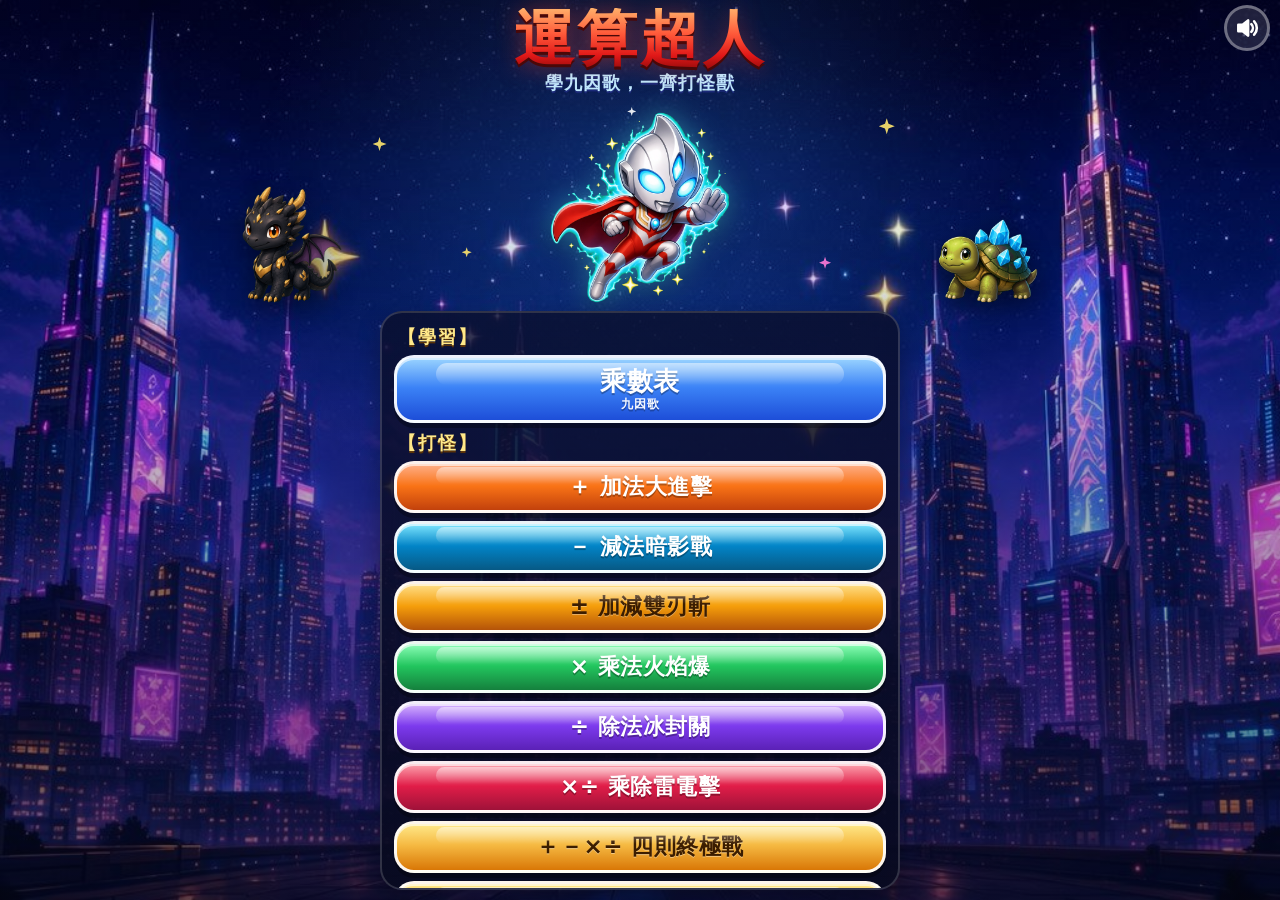
==== index.html @ cb64107a "固定 15 題戰鬥、答錯可重揀，更新加減／乘除／四則出題 Boss 唔再加長戰；錯答唔換題，對咗先前進並繼續連擊。 加減雙刃斬、乘除雷電擊支援 2–3 數純／混合運算；四則終極戰 用 3–4 數、至少" ====
<!DOCTYPE html>
<html lang="zh-Hant-HK">
<head>
<meta charset="utf-8">
<meta name="viewport" content="width=device-width, initial-scale=1, viewport-fit=cover">
<meta name="theme-color" content="#0b1033">
<meta name="apple-mobile-web-app-capable" content="yes">
<link rel="icon" href="assets/icon-32.png" type="image/png" sizes="32x32">
<link rel="apple-touch-icon" href="assets/icon-180.png" sizes="180x180">
<link rel="manifest" href="manifest.webmanifest">
<title>運算超人</title>
<style>
:root{
  --font:"Noto Sans HK","PingFang HK","PingFang TC","Microsoft JhengHei","Heiti TC","Noto Sans CJK HK","Noto Sans CJK TC","Source Han Sans TC",system-ui,-apple-system,"Segoe UI",sans-serif;
  --hdr:56px;
  --panel:rgba(16,22,72,.82);
  --line:rgba(255,255,255,.16);
  --yellow:#ffd84d;
}
*{box-sizing:border-box;-webkit-tap-highlight-color:transparent}
html,body{margin:0;position:fixed;inset:0;width:100%;height:100%;overflow:hidden;background:#0b1033;overscroll-behavior:none}
body{font-family:var(--font);color:#fff;touch-action:manipulation;-webkit-user-select:none;user-select:none;-webkit-touch-callout:none}
button{font-family:inherit;color:inherit;cursor:pointer;touch-action:manipulation}
#bg{position:fixed;inset:0;width:100%;height:100%;z-index:0;display:block}
#bg .tw{animation:twinkle 3s ease-in-out infinite alternate}
#bg .sl{transform-box:view-box;animation:sweep 9s ease-in-out infinite alternate}
#bg .sl2{animation-duration:12s;animation-direction:alternate-reverse}
#bg .blinkred{animation:tblink 1.4s steps(2) infinite}
@keyframes twinkle{from{opacity:.25}to{opacity:1}}
@keyframes sweep{from{transform:rotate(-24deg)}to{transform:rotate(24deg)}}

#app{position:absolute;inset:0;z-index:1;height:auto;min-height:0;display:flex;flex-direction:column;padding:env(safe-area-inset-top) env(safe-area-inset-right) env(safe-area-inset-bottom) env(safe-area-inset-left)}
#topbar{position:relative;z-index:40;height:var(--hdr);min-height:var(--hdr);flex:0 0 var(--hdr);display:flex;align-items:center;justify-content:space-between;padding:0 10px;gap:8px;background:transparent}
/* After portrait → landscape → portrait, keep the home and sound buttons painted. */
body[data-screen="battle"] #topbar{position:relative;inset:auto;z-index:40;display:flex;visibility:visible;opacity:1;pointer-events:auto;flex:0 0 var(--hdr);height:var(--hdr);min-height:var(--hdr)}
body[data-screen="battle"] #btnHome,
body[data-screen="battle"] #btnMute{visibility:visible;opacity:1;display:grid;pointer-events:auto}
.brand{font-weight:900;font-size:22px;letter-spacing:2px;color:#fff;text-shadow:0 2px 0 #b91c1c,0 0 12px rgba(255,120,120,.6)}
.brand small{font-size:13px;opacity:.8;letter-spacing:0;margin-left:6px;text-shadow:none}
body[data-screen="home"] .brand,body[data-screen="home"] #btnHome{visibility:hidden}
.iconbtn{width:46px;height:46px;border-radius:50%;border:3px solid rgba(255,255,255,.35);background:rgba(255,255,255,.12);display:grid;place-items:center;padding:0}
.iconbtn svg{width:26px;height:26px}
.iconbtn:active{transform:scale(.92)}
svg.ic{fill:none;stroke:currentColor;stroke-width:2.4;stroke-linecap:round;stroke-linejoin:round}

main{position:relative;flex:1;min-height:0}
.screen{position:absolute;inset:0;display:none;overflow-y:auto;overflow-x:hidden;-webkit-overflow-scrolling:touch;padding:6px 12px 16px}
.screen.active{display:flex;flex-direction:column;align-items:center;animation:screenIn .35s ease-out}
@keyframes screenIn{from{opacity:0;transform:translateY(14px)}to{opacity:1;transform:none}}
.wrap{width:100%;max-width:980px;margin:0 auto;display:flex;flex-direction:column;align-items:center}
h2.h{font-size:clamp(26px,6vw,40px);margin:6px 0 4px;font-weight:900;text-align:center;text-shadow:0 3px 0 rgba(0,0,0,.35)}
p.sub{margin:0 0 12px;font-size:clamp(16px,3.8vw,20px);opacity:.9;text-align:center}

/* chunky buttons */
.btn{--c1:#ff5b5b;--c2:#d61f1f;--c3:#8f0f0f;border:0;border-radius:20px;padding:14px 22px;font-size:clamp(20px,4.6vw,26px);font-weight:900;color:#fff;background:linear-gradient(180deg,var(--c1),var(--c2));box-shadow:0 6px 0 var(--c3),0 10px 18px rgba(0,0,0,.35);text-shadow:0 2px 0 rgba(0,0,0,.25);transition:transform .08s,box-shadow .08s;display:inline-flex;align-items:center;justify-content:center;gap:10px;min-height:56px}
.btn:active{transform:translateY(5px);box-shadow:0 1px 0 var(--c3),0 4px 8px rgba(0,0,0,.35)}
.btn[disabled]{filter:grayscale(.8) brightness(.8);cursor:not-allowed}
.btn svg{width:28px;height:28px}
.btn.blue{--c1:#4fb3ff;--c2:#1d6fe0;--c3:#0f3e8a}
.btn.green{--c1:#5ee07a;--c2:#1fa845;--c3:#0e6428}
.btn.orange{--c1:#ffb547;--c2:#f07a12;--c3:#9a4604}
.btn.purple{--c1:#b58cff;--c2:#7c3aed;--c3:#4c1d95}
.btn.gray{--c1:#8b95b5;--c2:#56608a;--c3:#2f3656}
.btn.small{font-size:18px;padding:10px 16px;min-height:46px;border-radius:16px}

/* HOME — city art, hero, and the learning / battle menu */
#home{overflow:hidden;padding:0;align-items:stretch}
body[data-screen="home"] #bg{opacity:0;pointer-events:none}
body[data-screen="home"] #topbar{position:absolute;inset:0 0 auto 0;z-index:5;background:transparent;pointer-events:none}
body[data-screen="home"] #topbar .iconbtn{pointer-events:auto}
body[data-screen="home"] main{padding-top:0}
.home-city{position:absolute;inset:0;z-index:0;background:#0a0e2e center/cover no-repeat;background-image:url('assets/home/city_bg.jpg')}
#home .home-glow{pointer-events:none;position:absolute;inset:0;z-index:1;background:
  radial-gradient(ellipse at 50% 22%,rgba(60,160,255,.22),transparent 42%),
  linear-gradient(180deg,rgba(5,8,24,.18),transparent 18%,rgba(5,8,24,.28) 55%,rgba(5,8,24,.55))}
.home-wrap{position:relative;z-index:2;flex:1 1 auto;align-self:center;width:100%;max-width:720px;height:100%;min-height:0;display:flex;flex-direction:column;align-items:center;padding:calc(env(safe-area-inset-top) + 6px) 12px 10px;box-sizing:border-box;gap:4px}
.home-head{flex:0 0 auto;text-align:center;padding-top:2px;position:relative;z-index:5}
.home-title{margin:0;font-size:clamp(30px,8vw,60px);font-weight:900;line-height:1.02;letter-spacing:3px;
  background:linear-gradient(180deg,#ffb06a 0%,#ff5a3a 42%,#e01818 78%,#9a0c0c 100%);
  -webkit-background-clip:text;background-clip:text;color:transparent;
  filter:drop-shadow(0 3px 0 #4a0808) drop-shadow(0 0 12px rgba(255,70,40,.4))}
.home-sub{margin:2px 0 0;font-size:clamp(14px,3.5vw,18px);font-weight:900;color:#bfe9ff;text-shadow:0 2px 0 #1b2a7a;letter-spacing:1px}
/* Hero is a short band under the title — it must not grow over the menu. */
.home-stage{position:relative;z-index:2;flex:0 0 auto;width:100%;height:clamp(96px,22dvh,168px);min-height:0;max-height:22dvh;margin:0;display:grid;grid-template-columns:minmax(52px,18%) minmax(0,1fr) minmax(52px,18%);align-items:end;justify-items:center;pointer-events:none}
.home-hero{position:relative;height:100%;max-height:100%;width:auto;max-width:min(100%,148px);aspect-ratio:15/16;min-width:0;min-height:0;cursor:pointer;pointer-events:auto;z-index:2;filter:drop-shadow(0 0 14px rgba(80,230,255,.45)) drop-shadow(0 8px 10px rgba(0,0,0,.35))}
.home-hero .hero-bob{animation:homeFloat 2.8s ease-in-out infinite;width:100%;height:100%;display:flex;align-items:flex-end;justify-content:center}
.home-hero-img{width:auto;height:100%;max-width:100%;max-height:100%;object-fit:contain;object-position:center bottom;display:block;pointer-events:none;user-select:none}
@keyframes homeFloat{0%,100%{transform:translateY(0)}50%{transform:translateY(-3.5%)}}
.home-sparkles{position:absolute;inset:0 10% 6%;pointer-events:none;z-index:3}
.home-sparkles i{position:absolute;width:12px;height:12px;background:#ffe66d;clip-path:polygon(50% 0,61% 35%,100% 50%,61% 65%,50% 100%,39% 65%,0 50%,39% 35%);animation:spark 1.6s ease-in-out infinite;opacity:.9}
.home-sparkles i:nth-child(1){left:8%;top:18%;width:14px;height:14px}
.home-sparkles i:nth-child(2){right:10%;top:8%;width:16px;height:16px;animation-delay:.3s}
.home-sparkles i:nth-child(3){left:22%;bottom:18%;width:10px;height:10px;animation-delay:.6s}
.home-sparkles i:nth-child(4){right:20%;bottom:12%;width:12px;height:12px;background:#ff7ad9;animation-delay:.9s}
.home-sparkles i:nth-child(5){left:48%;top:2%;width:9px;height:9px;background:#fff;animation-delay:.2s}
@keyframes spark{0%,100%{transform:scale(.7) rotate(0);opacity:.45}50%{transform:scale(1.3) rotate(18deg);opacity:1}}
.home-pet{width:auto;height:78%;max-width:86px;max-height:78%;aspect-ratio:1;min-width:0;min-height:0;z-index:1;filter:drop-shadow(0 8px 12px rgba(0,0,0,.45));align-self:end;pointer-events:none}
.home-pet-l{justify-self:start;animation:bob 2.4s ease-in-out infinite}
.home-pet-r{justify-self:end;animation:bob 2.1s ease-in-out infinite alternate}
.home-pet .mon-bob{width:100%;height:100%;display:flex;align-items:flex-end;justify-content:center}
.home-pet-img{width:100%;height:100%;object-fit:contain;object-position:center bottom;display:block;pointer-events:none;user-select:none}
.home-board{position:relative;z-index:4;flex:1 1 auto;min-height:0;width:100%;overflow-x:hidden;overflow-y:auto;-webkit-overflow-scrolling:touch;display:flex;flex-direction:column;gap:8px;padding:8px 8px 10px;border-radius:22px;background:linear-gradient(180deg,rgba(10,14,42,.78),rgba(8,10,32,.92));border:2px solid rgba(255,255,255,.16);box-shadow:0 10px 24px rgba(0,0,0,.32)}
.home-block{width:100%;flex:0 0 auto}
.home-label{margin:0 0 6px 4px;font-size:clamp(15px,3.6vw,18px);font-weight:900;letter-spacing:2px;color:#ffe98a;text-shadow:0 2px 0 #5a3208;text-align:left}
.home-modes,.home-extra{display:grid;grid-template-columns:1fr;gap:8px;width:100%}
.home-pill{position:relative;display:flex;flex-direction:column;align-items:center;justify-content:center;gap:1px;border:3px solid rgba(255,255,255,.92);border-radius:18px;min-width:0;width:100%;min-height:46px;padding:8px 12px;font-weight:900;font-size:clamp(17px,4.2vw,22px);color:#fff;letter-spacing:.5px;line-height:1.2;white-space:nowrap;text-align:center;
  box-shadow:0 5px 0 rgba(0,0,0,.3),inset 0 2px 0 rgba(255,255,255,.6);text-shadow:0 2px 0 rgba(0,0,0,.28);transition:transform .08s,box-shadow .08s;overflow:hidden}
.home-pill.wide,.home-block>.home-pill{grid-column:1 / -1}
.home-pill small{position:relative;z-index:1;font-size:12px;font-weight:800;letter-spacing:1px;line-height:1.1;opacity:.95}
.home-pill::after{content:"";position:absolute;left:8%;right:8%;top:8%;height:36%;border-radius:14px;background:linear-gradient(180deg,rgba(255,255,255,.5),rgba(255,255,255,0));pointer-events:none}
.home-modes .home-pill{display:block;text-align:center}
.home-pill .opmark{display:inline-block;margin-right:8px;font-weight:900;line-height:1;font-size:1.05em;vertical-align:middle}
.home-modes .home-pill .pill-label{display:inline-block;vertical-align:middle;text-align:center}
.home-extra .home-pill{display:block;text-align:center}
.home-extra .home-pill .pill-label{display:inline-block;width:auto;text-align:center}
.home-pill:active{transform:translateY(4px);box-shadow:0 1px 0 rgba(0,0,0,.28),inset 0 2px 0 rgba(255,255,255,.4)}
.home-pill.learn{background:linear-gradient(180deg,#9ad4ff 0%,#3b82f6 48%,#1d4ed8 100%);min-height:50px;font-size:clamp(18px,4.4vw,24px)}
.home-pill.add{background:linear-gradient(180deg,#ffb08a 0%,#f97316 48%,#c2410c 100%)}
.home-pill.sub{background:linear-gradient(180deg,#7ee7ff 0%,#0284c7 48%,#075985 100%)}
.home-pill.mixas{background:linear-gradient(180deg,#ffe08a 0%,#f59e0b 48%,#b45309 100%);color:#3b1d00;text-shadow:0 1px 0 rgba(255,255,255,.35)}
.home-pill.battle{background:linear-gradient(180deg,#8dffb8 0%,#22c55e 48%,#15803d 100%)}
.home-pill.divide{background:linear-gradient(180deg,#d8b4fe 0%,#7c3aed 48%,#5b21b6 100%)}
.home-pill.mixmd{background:linear-gradient(180deg,#fda4af 0%,#e11d48 48%,#9f1239 100%)}
.home-pill.allops{background:linear-gradient(180deg,#ffe98a 0%,#f5b942 46%,#d97706 100%);color:#3b1d00;text-shadow:0 1px 0 rgba(255,255,255,.4)}
.home-pill.dex,.home-pill.record{background:linear-gradient(180deg,#ffe98a 0%,#f5b942 46%,#d97706 100%);color:#3b1d00;text-shadow:0 1px 0 rgba(255,255,255,.45)}
.home-pill.soon{filter:saturate(.86) brightness(.96)}
.home-pill.soon small{display:inline-block;margin-top:1px;padding:0 7px;border-radius:999px;background:rgba(0,0,0,.32);color:#ffe98a;text-shadow:none}
.soon-card{position:fixed;inset:0;z-index:40;display:flex;align-items:center;justify-content:center;padding:22px;background:rgba(6,8,28,.68)}
.soon-card[hidden]{display:none}
.soon-panel{width:min(100%,300px);border-radius:26px;border:4px solid #fff;background:linear-gradient(180deg,#3a2a78,#161038);padding:18px 16px 16px;text-align:center;box-shadow:0 10px 0 rgba(0,0,0,.35)}
.soon-kicker{margin:0;font-size:44px;font-weight:900;line-height:1;color:#ffe14d;text-shadow:0 3px 0 #7a4b00}
.soon-panel p{margin:8px 0 14px;font-size:18px;font-weight:800;line-height:1.4}
.soon-panel .btn{width:100%}
@media (max-width:420px){
  .home-wrap{padding-left:10px;padding-right:10px}
  .home-board{padding:7px 7px 8px;gap:6px}
  .home-modes,.home-extra{gap:6px}
  .home-pill{min-height:44px;font-size:17px;border-radius:16px;padding:6px 10px}
  .home-pill.learn{min-height:48px;font-size:19px}
  .home-label{margin-bottom:4px}
  .home-stage{height:clamp(88px,20dvh,140px);max-height:20dvh}
  .home-hero{max-width:min(100%,124px)}
  .home-pet{max-width:68px;height:72%;max-height:72%}
}
@media (min-width:700px){
  .home-wrap{max-width:820px;gap:8px}
  .home-board{max-width:520px;padding:12px}
  .home-pill{min-height:52px;font-size:22px;border-radius:20px}
  .home-pill.learn{min-height:58px;font-size:26px}
  .home-stage{height:clamp(120px,24dvh,200px);max-height:24dvh}
  .home-hero{max-width:min(100%,180px)}
  .home-pet{max-width:100px}
}
@media (orientation:landscape) and (max-height:520px){
  .home-title{font-size:clamp(24px,5vw,36px)}
  .home-sub{font-size:14px}
  .home-stage{height:clamp(72px,26dvh,110px);max-height:26dvh}
  .home-hero{max-width:min(100%,96px)}
  .home-pet{max-width:56px;height:70%;max-height:70%}
  .home-pill{min-height:36px;font-size:15px;padding:4px 8px}
  .home-pill.learn{min-height:38px;font-size:16px}
  .home-board{gap:4px;padding:6px;max-width:480px}
}
/* legacy title/menu kept for other screens */ 
.title{font-size:clamp(48px,13vw,96px);font-weight:900;line-height:1.05;margin:4px 0 0;letter-spacing:4px;background:linear-gradient(180deg,#fffbd1 0%,#ffe14d 45%,#ff9d00 100%);-webkit-background-clip:text;background-clip:text;color:transparent;filter:drop-shadow(3px 0 0 #c01616) drop-shadow(-3px 0 0 #c01616) drop-shadow(0 3px 0 #c01616) drop-shadow(0 -3px 0 #c01616) drop-shadow(0 7px 0 #6b0909) drop-shadow(0 0 22px rgba(255,210,80,.55));text-align:center}
.tagline{font-size:clamp(17px,4.2vw,24px);font-weight:900;margin:8px 0 2px;color:#bfe9ff;text-shadow:0 2px 0 #1b2a7a;text-align:center}
.menu{display:grid;grid-template-columns:1fr 1fr;gap:14px;width:100%;max-width:620px}
.menu .btn{flex-direction:column;gap:2px;min-height:112px;padding:10px 8px;border-radius:24px}
.menu .btn svg{width:40px;height:40px;margin-bottom:2px}
.menu .btn small{font-size:clamp(13px,3.3vw,16px);font-weight:700;opacity:.95}

/* figures */
.hero,.mon{width:100%;height:100%;display:block;overflow:visible}
.hero-bob,.mon-bob{width:100%;height:100%;animation:bob 2.4s ease-in-out infinite}
@keyframes bob{0%,100%{transform:translateY(0)}50%{transform:translateY(-3%)}}
/* Scale from the feet so fighters stay inside the shorter battle stage. */
#battle{--pop:1.05}
#battle .mon-bob{transform-origin:100% 100%;animation:battlePop 2.4s ease-in-out infinite}
@keyframes battlePop{0%,100%{transform:translateY(0) scale(var(--pop,1.2))}50%{transform:translateY(-3%) scale(var(--pop,1.2))}}
.hero{transform-origin:50% 100%}
.hero .h-armL,.hero .h-armR{transform-box:view-box;transition:transform .16s ease-out}
.hero .h-armL{transform-origin:70px 130px}
.hero .h-armR{transform-origin:150px 130px}
.hero .h-cross,.hero .h-kick,.hero .h-aura,.hero .h-discghost,
.hero .h-mark-red,.hero .h-mark-blue,.hero .h-collar,
.hero .h-cape-red,.hero .h-cape-blue,.hero .h-cape-gold,
.hero .h-gold-aura,.hero .h-halo,.hero .h-wings{display:none}
.hero.pose-beam .h-armL,.hero.pose-beam .h-armR{display:none}
.hero.pose-beam .h-cross{display:inline}
.hero.pose-beam{transform:rotate(-6deg) translateX(4px)}
.hero.pose-kick .h-legR{display:none}
.hero.pose-kick .h-kick{display:inline}
.hero.pose-kick .h-armL{transform:rotate(55deg)}
.hero.pose-kick .h-armR{transform:rotate(-80deg)}
.hero.pose-kick{transform:rotate(-8deg) translate(4px,-2px)}
.hero.pose-disc .h-armR{transform:rotate(-160deg)}
.hero.pose-disc .h-armL{transform:rotate(24deg)}
.hero.pose-disc{transform:rotate(3deg)}
.hero.pose-punch .h-armR{transform:rotate(-95deg)}
.hero.pose-punch .h-armL{transform:rotate(30deg)}
.hero.pose-punch{transform:translateX(6px) rotate(-3deg)}
.hero.pose-win .h-armR{transform:rotate(-155deg)}
.hero.pose-win .h-armL{transform:rotate(28deg)}
.hero.pose-win{transform:translateY(-2px)}
.hero.aura .h-aura{display:inline;animation:aura .25s ease-in-out infinite alternate}
@keyframes aura{from{opacity:.45}to{opacity:.95}}
/* Five-stage henshin — final chibi cast */
.hero.henshin-2 .h-mark-red,.hero.henshin-4 .h-mark-red,.hero.henshin-5 .h-mark-red{display:inline}
.hero.henshin-2 .h-collar,.hero.henshin-3 .h-collar,.hero.henshin-4 .h-collar,.hero.henshin-5 .h-collar{display:inline}
.hero.henshin-3 .h-mark-blue{display:inline}
.hero.henshin-3 .h-mark-red{display:none}
.hero.henshin-3 .h-cape-blue{display:inline}
.hero.henshin-4 .h-cape-gold{display:inline}
.hero.henshin-4 .h-gold-aura{display:inline}
.hero.henshin-5 .h-wings,.hero.henshin-5 .h-halo{display:inline}
.hero.henshin-2 .h-aura{display:inline;opacity:.45;fill:#9ee7ff}
.hero.henshin-3 .h-aura{display:inline;opacity:.6;fill:#7ff0ff}
.hero.henshin-4 .h-aura{display:inline;opacity:.8;fill:#ffe066;animation:aura .2s ease-in-out infinite alternate,rbfill .8s linear infinite}
.hero.henshin-5 .h-aura{display:inline;opacity:.9;fill:#ffe066;animation:aura .18s ease-in-out infinite alternate,rbfill .45s linear infinite}
.hero.henshin-4 .h-gold-aura{animation:mfloat 1s ease-in-out infinite alternate}
.hero.henshin-5 .h-wings{animation:icflap 1.4s ease-in-out infinite alternate}
.hero.henshin-5 .h-halo{animation:aura .8s ease-in-out infinite alternate}
.hero.henshin-4{filter:drop-shadow(0 0 10px rgba(255,220,80,.45))}
.hero.henshin-5{filter:drop-shadow(0 0 14px rgba(127,240,255,.55))}
.hero.henshin-up{filter:brightness(1.55) drop-shadow(0 0 16px rgba(255,255,255,.9))}
.hero.pose-kick .h-cape-red,.hero.pose-beam .h-cape-red,.hero.pose-punch .h-cape-red,.hero.pose-win .h-cape-red{display:inline;opacity:.9}
.hero .h-eyeglow{animation:eyeglow 1.8s ease-in-out infinite alternate}
@keyframes eyeglow{from{opacity:.45}to{opacity:1}}
.hero .h-timer,.hero .h-tglow{fill:var(--tc,#5ee7ff);transition:fill .3s}
.hero.t-blink .h-timer,.hero.t-blink .h-tglow{animation:tblink .7s steps(2,jump-none) infinite}
.hero.combo-rainbow .h-tglow{animation:rbfill .55s linear infinite,tblink .55s steps(2,jump-none) infinite}
.hero.combo-omega .h-tglow,.hero.combo-omega .h-timer{animation:rbfill .35s linear infinite,tblink .4s steps(2,jump-none) infinite}
.hero.charging{filter:brightness(1.45) drop-shadow(0 0 12px rgba(255,255,255,.85))}
.hero.charging .h-aura{display:inline;opacity:.9}
@keyframes tblink{0%{opacity:1}100%{opacity:.2}}
.mon .m-eyes{transform-box:fill-box;transform-origin:center;animation:blink 4.2s infinite}
@keyframes blink{0%,90%,100%{transform:scaleY(1)}94%{transform:scaleY(.08)}}
.mon .m-ouch{display:none}
.mon.ouch .m-eyes{display:none}
.mon.ouch .m-ouch{display:inline}
.mon .m-flame{transform-box:fill-box;transform-origin:50% 100%;animation:flicker .3s ease-in-out infinite alternate}
@keyframes flicker{from{transform:scale(1,1)}to{transform:scale(1.06,.9)}}
.mon .m-float{animation:mfloat 2s ease-in-out infinite alternate}
@keyframes mfloat{from{transform:translateY(0)}to{transform:translateY(-6px)}}
.mon-ice .ic-wing{transform-box:view-box;transform-origin:120px 120px;animation:icflap 2.4s ease-in-out infinite alternate}
@keyframes icflap{from{transform:scaleY(1)}to{transform:scaleY(1.06) translateY(-3px)}}
.mon-thunder .thun-cloak{animation:thcloak 4.5s ease-in-out infinite}
@keyframes thcloak{0%,70%,100%{opacity:1}80%{opacity:.22}90%{opacity:.85}}
.mon-poison .tt-tail{transform-box:view-box;transform-origin:160px 168px;animation:ttwhip 1.8s ease-in-out infinite alternate}
@keyframes ttwhip{from{transform:rotate(-4deg)}to{transform:rotate(6deg)}}
.mon-boss .bs-wing{transform-box:view-box;transform-origin:120px 110px;animation:bswing 2.6s ease-in-out infinite alternate}
@keyframes bswing{from{transform:scaleY(1)}to{transform:scaleY(1.05) translateY(-2px)}}

/* PICK (learn) + SETUP tiles */
.tiles{display:grid;grid-template-columns:repeat(5,1fr);gap:12px;width:100%;max-width:760px}
@media (max-width:520px){.tiles{grid-template-columns:repeat(4,1fr);gap:10px}}
.tile{position:relative;border:0;border-radius:22px;aspect-ratio:1/1;font-weight:900;background:linear-gradient(180deg,var(--t1),var(--t2));box-shadow:0 6px 0 rgba(0,0,0,.35),inset 0 3px 0 rgba(255,255,255,.35);display:flex;flex-direction:column;align-items:center;justify-content:center;padding:4px;transition:transform .08s}
.tile:active{transform:translateY(4px) scale(.97)}
.tile b{font-size:clamp(34px,9vw,54px);line-height:1;text-shadow:0 3px 0 rgba(0,0,0,.3)}
.tile span{font-size:clamp(12px,3vw,16px);font-weight:700;margin-top:2px}
.tile .tmedal{position:absolute;right:-4px;top:-6px;width:30px;height:38px}
.tile.opt{opacity:.85}
.tile .optlbl{position:absolute;left:6px;top:6px;font-size:11px;background:rgba(0,0,0,.35);border-radius:8px;padding:1px 6px}
.setup .tile{opacity:.55;filter:saturate(.5)}
.setup .tile.on{opacity:1;filter:none;outline:4px solid #fff;outline-offset:2px}
.setup .tile .chk{position:absolute;left:6px;top:6px;width:26px;height:26px;border-radius:50%;background:rgba(0,0,0,.3);display:grid;place-items:center}
.setup .tile.on .chk{background:#22c55e}
.setup .tile .chk svg{width:18px;height:18px;opacity:0}
.setup .tile.on .chk svg{opacity:1}
.row{display:flex;flex-wrap:wrap;gap:10px;justify-content:center;align-items:center;margin:14px 0 4px}
.seg{display:inline-flex;background:rgba(0,0,0,.3);border-radius:18px;padding:5px;gap:5px;border:2px solid var(--line)}
.seg button{border:0;border-radius:14px;padding:10px 16px;font-size:clamp(16px,4vw,20px);font-weight:900;background:transparent;color:#cbd5ff}
.seg button.on{background:#ffd84d;color:#3b2300;box-shadow:0 3px 0 #b98900}
.mwrap{width:100%;overflow-x:auto;-webkit-overflow-scrolling:touch;padding-bottom:4px}
.besttxt{font-size:18px;color:#ffe9a8;margin:6px 0 0;min-height:24px;text-align:center}
.warn{color:#ffb4b4;font-weight:700;min-height:24px;margin:4px 0}

/* LEARN */
.learn-top{display:flex;align-items:center;justify-content:space-between;width:100%;max-width:980px;gap:8px}
.learn-top h2{margin:0;font-size:clamp(24px,6vw,38px);font-weight:900;text-shadow:0 3px 0 rgba(0,0,0,.35)}
.learn-main{display:grid;grid-template-columns:1fr;gap:12px;width:100%;max-width:980px;margin-top:8px}
@media (orientation:landscape) and (min-width:760px){.learn-main{grid-template-columns:minmax(0,1.5fr) minmax(0,1fr)}}
.card{background:var(--panel);border:3px solid var(--line);border-radius:26px;padding:14px;box-shadow:0 10px 30px rgba(0,0,0,.35)}
.lcard{display:flex;flex-direction:column;align-items:center;gap:8px;position:relative}
.leq{font-size:clamp(46px,12vw,86px);font-weight:900;line-height:1.05;letter-spacing:2px;text-shadow:0 4px 0 rgba(0,0,0,.35);white-space:nowrap}
.leq .x{color:#ffd84d;margin:0 .12em}
.leq .ans{color:#7dffb2}
.lchant{font-size:clamp(32px,9vw,58px);font-weight:900;color:#ffe14d;letter-spacing:6px;text-shadow:0 3px 0 #b45309,0 0 16px rgba(255,220,80,.45);min-height:1.2em;text-align:center}
.ldots{display:flex;flex-direction:column;gap:calc(var(--ds,24px)*.22);align-items:flex-start;padding:10px 12px;background:rgba(0,0,0,.25);border-radius:18px;max-width:100%;overflow:hidden}
.drow{display:flex;align-items:center;gap:calc(var(--ds,24px)*.16)}
.drow.new{animation:rowIn .45s cubic-bezier(.3,1.6,.5,1)}
@keyframes rowIn{from{transform:translateX(-30px) scale(.6);opacity:0}to{transform:none;opacity:1}}
.dstar{width:var(--ds,24px);height:var(--ds,24px);background:var(--c);-webkit-clip-path:polygon(50% 0,61% 35%,98% 35%,68% 57%,79% 91%,50% 70%,21% 91%,32% 57%,2% 35%,39% 35%);clip-path:polygon(50% 0,61% 35%,98% 35%,68% 57%,79% 91%,50% 70%,21% 91%,32% 57%,2% 35%,39% 35%)}
.dsum{font-weight:900;font-size:calc(var(--ds,24px)*.75);min-width:2.2em;margin-left:8px;color:#fff;opacity:.9}
.dcap{font-size:clamp(15px,3.6vw,19px);color:#cfe3ff;text-align:center}
.lnav{display:flex;align-items:center;gap:8px;width:100%;justify-content:space-between}
.lnav .btn{white-space:nowrap;flex-shrink:0}
@media (max-width:440px){.lnav .btn{padding:10px 10px;font-size:17px;gap:4px}.lnav .btn svg{width:22px;height:22px}.lprog{gap:4px}.lprog i{width:10px;height:10px}}
.lprog{display:flex;gap:6px;flex-wrap:wrap;justify-content:center}
.lprog i{width:14px;height:14px;border-radius:50%;background:rgba(255,255,255,.25)}
.lprog i.on{background:#ffd84d;box-shadow:0 0 8px #ffd84d}
.speakbtn{position:absolute;right:10px;top:10px}
.lside{display:flex;flex-direction:column;gap:12px;min-width:0}
.lside #lGo{width:100%}
.llist{display:grid;grid-template-columns:repeat(3,1fr);gap:8px;align-content:start}
@media (orientation:landscape) and (min-width:760px){.llist{grid-template-columns:1fr}}
.litem{border:2px solid var(--line);background:rgba(255,255,255,.08);border-radius:14px;padding:6px 8px;text-align:left;display:flex;flex-direction:column;gap:0;font-size:15px}
@media (orientation:landscape) and (min-width:760px){.litem{flex-direction:row;justify-content:space-between;align-items:center;font-size:19px;padding:6px 14px}}
.litem b{font-size:1.1em;white-space:nowrap}
.litem span{color:#ffe14d;font-weight:700;white-space:nowrap}
.litem.on{background:#ffd84d;color:#3b2300;border-color:#fff}
.litem.on span{color:#9a3412}
.litem.seen{border-color:rgba(125,255,178,.6)}

/* One battle layout: the large stage (~49dvh). The sum stays in the panel below. */
#battle{padding:2px 8px 6px;--stage-row:minmax(148px,49dvh)}
#battle.active{display:grid;grid-template-rows:var(--stage-row) minmax(0,1fr);gap:6px;align-items:stretch;height:100%;overflow:hidden}
@media (max-height:700px){
  #battle{--stage-row:minmax(120px,40dvh)}
}
@media (max-height:620px){
  #battle{--stage-row:minmax(104px,34dvh)}
}
@media (orientation:landscape) and (min-width:700px){
  #battle.active{grid-template-columns:minmax(0,1.05fr) minmax(300px,1fr);grid-template-rows:minmax(0,1fr)}
}
.stage{position:relative;border-radius:24px;overflow:hidden;min-height:0;border:3px solid var(--line);background:linear-gradient(180deg,rgba(20,20,80,.05) 0%,rgba(40,20,90,.25) 70%,rgba(0,0,0,0) 100%);z-index:1}
.battle-city{position:absolute;inset:0;z-index:0;background:#0a0e2e center/cover no-repeat;background-image:url('assets/home/city_bg.jpg');opacity:.92}
.ground{position:absolute;left:0;right:0;bottom:0;height:16%;background:linear-gradient(180deg,rgba(20,24,48,.75),rgba(8,10,24,.9));border-top:3px solid rgba(93,106,160,.55);z-index:1}
.ground::after{content:"";position:absolute;left:0;right:0;top:38%;height:4px;background:repeating-linear-gradient(90deg,#ffd84d 0 28px,transparent 28px 60px);opacity:.55}
.hero-wrap{position:absolute;left:4px;bottom:12%;z-index:3;overflow:visible}
.mon-wrap{position:absolute;right:4px;bottom:12%;z-index:2;overflow:visible}
/* Beam pose art and the omega move reach across the monster. Drop that hero
   under the monster. Other poses stay in front. Full opacity either way. */
.hero-wrap.under-mon{z-index:2}
.hero-wrap.under-mon ~ .mon-wrap{z-index:4}
.hero.raster{position:relative;width:100%;height:100%;display:block}
.hero-art{position:absolute;inset:0}
.hero-raster,.mon-img{width:100%;height:100%;object-fit:contain;object-position:center bottom;display:block;pointer-events:none;user-select:none}
.hero-art .hero-raster{position:absolute;inset:0}
.hero-raster.hero-fade{z-index:2;opacity:1;transition:opacity .48s ease}
.hero-raster.hero-fade.out{opacity:0}
.hero-anchors,.mon-anchors{position:absolute;inset:0;width:100%;height:100%;opacity:0;pointer-events:none}
/* Painted poses already show the action. Don't rotate the PNG on top. Lunge stays on .hero-wrap. */
.hero.raster.pose-beam,
.hero.raster.pose-kick,
.hero.raster.pose-disc,
.hero.raster.pose-punch,
.hero.raster.pose-win,
.hero.raster.pose-tuck,
.hero.raster.pose-guard,
.hero.raster.pose-omega,
.hero.raster.pose-flip,
.hero.raster.pose-whirl,
.hero.raster.pose-super,
.hero.raster.pose-rainbow{transform:none}
/* Pose files are 520 squares with uneven padding, so filling the pose box
   made them taller than idle and shifted them toward center. pose-fit scales
   the painted body to the standing height, pins the back to the left, and
   drops the feet onto the same ground line. --pose-s stays under 1 for the
   current art, so a pose cannot balloon past the idle body. */
.hero.raster.pose-fit .hero-art{transform-origin:0% 100%;transform:translate(calc(var(--pose-x) * 1%), calc(var(--pose-y) * 1%)) scale(var(--pose-s, .5))}
/* hero_h{N}.png is a tight portrait, not the padded 520 square. Scale it so the
   standing body stays the same height inside the pose box, feet on the ground. */
.hero.raster.henshin-1{--body:.50}
.hero.raster.henshin-2{--body:.56}
.hero.raster.henshin-3{--body:.54}
.hero.raster.henshin-4{--body:.55}
.hero.raster.henshin-5{--body:.56}
.hero.raster.stand .hero-art,
.hero.raster.henshin-1.stand .hero-art,
.hero.raster.henshin-4.stand .hero-art{transform:scale(var(--body,.52));transform-origin:0% 100%}
.hero.raster.stand .hero-raster{object-position:left bottom}
.form-name{position:absolute;left:0;top:100%;margin-top:1px;transform:none;transform-origin:left center;z-index:9;pointer-events:none;white-space:nowrap;font-weight:900;font-size:clamp(13px,3.1vw,18px);line-height:1.15;letter-spacing:1px;color:#fff;background:linear-gradient(180deg,#38bdf8,#0369a1);border:2px solid #fff;border-radius:999px;padding:2px 10px;box-shadow:0 3px 0 #082f49,0 0 10px rgba(56,189,248,.65);text-shadow:0 1px 0 #082f49}
.form-name.flash{animation:formFlash 1s ease-out}
@keyframes formFlash{0%{transform:scale(.6);filter:brightness(2.4);box-shadow:0 0 18px #fff}40%{transform:scale(1.16);filter:brightness(1.6)}100%{transform:scale(1);filter:none}}
.hero.raster.henshin-4:not(.henshin-up):not(.charging),
.hero.raster.henshin-5:not(.henshin-up):not(.charging){filter:none}
.hero.raster.henshin-up,
.hero.raster.charging{filter:brightness(1.55) drop-shadow(0 0 16px rgba(255,255,255,.9))}
.mon.mon-raster{position:relative;width:100%;height:100%;display:block}
/* --fill is 1 / painted-height fraction of the frame on screen (idle or attack).
   Padding in the PNG scales too, then --foot-n and --nudge park the feet on the
   ground and the body on the right edge, so the painted monster matches the
   lineup instead of the file box. Art is not mirrored. */
.mon-wrap .mon-img,
.mon.atk-drop .mon-img{transform-origin:100% 100%;transform:translate(calc(var(--nudge, 0) * var(--fill, 1) * 1%), calc(var(--foot-n, 0) * var(--fill, 1) * 1%)) scale(var(--fill, 1))}
.hero.henshin-up .hero-raster{filter:brightness(1.45) drop-shadow(0 0 16px rgba(255,255,255,.9))}
.mon.ouch .mon-img{filter:brightness(1.6) saturate(1.3) hue-rotate(-10deg)}
.dimg .mon-raster,.dimg .mon-img{width:100%;height:100%}
#dsArt .mon-raster,#dsArt .mon-img{width:100%;height:100%}
#fxLayer{position:absolute;inset:0;z-index:5;pointer-events:none;overflow:hidden}
#fxCanvas{position:absolute;inset:0;width:100%;height:100%;z-index:6;pointer-events:none}
.stagehud{position:absolute;left:0;right:0;top:0;display:flex;justify-content:space-between;align-items:flex-start;padding:6px 6px 6px 8px;z-index:9;gap:6px;pointer-events:none}
.hudbox{background:rgba(0,0,0,.4);border-radius:14px;padding:5px 10px;font-weight:900;font-size:clamp(13px,3.2vw,17px);border:2px solid rgba(255,255,255,.18)}
.herohud{position:relative;padding-left:34px;flex:0 1 auto;max-width:min(68%,280px)}
.hud-right{display:flex;flex-direction:column;align-items:flex-end;gap:4px;margin-left:auto;max-width:min(68%,calc(100% - 112px));min-width:0}
.chest-lamp{position:absolute;left:8px;top:9px;width:16px;height:16px;border-radius:50%;background:var(--tc,#38d6cf);box-shadow:0 0 8px var(--tc,#38d6cf),inset 0 0 4px rgba(255,255,255,.9);border:2px solid #fff}
.chest-lamp.blink{animation:tblink .7s steps(2,jump-none) infinite}
.monhud{width:100%;max-width:100%;text-align:right}
#monName{line-height:1.15}
.hpbar{height:14px;border-radius:8px;background:rgba(255,255,255,.2);overflow:hidden;margin-top:4px;border:2px solid rgba(0,0,0,.4)}
.hpbar i{display:block;height:100%;width:100%;background:linear-gradient(90deg,#ff4d4d,#ffb347);border-radius:6px;transition:width .45s cubic-bezier(.3,1.3,.5,1);float:right}
.form-hud{display:block;margin-top:2px;font-weight:900;font-size:clamp(13px,3.3vw,17px);letter-spacing:.5px;color:#fff;line-height:1.2;text-shadow:0 1px 0 #082f49}
.form-hud.flash{animation:formFlash .7s ease-out}
.herohud .dots{display:flex;gap:4px;margin-top:4px;align-items:center}
.herohud .dots i{width:12px;height:12px;border-radius:50%;background:rgba(255,255,255,.25)}
.herohud .dots i.done{background:#7dffb2}
.herohud .dots i.boss{background:#c084fc}
.herohud .dots i.cur{outline:2px solid #fff}
.timerbox{font-size:clamp(20px,5vw,30px);color:#fff}
.timerbox.low{color:#ff6b6b;animation:pulse .5s ease-in-out infinite alternate}
@keyframes pulse{to{transform:scale(1.1)}}
.combo{position:static;z-index:1;font-weight:900;font-size:clamp(13px,3.2vw,18px);color:#fff;background:linear-gradient(180deg,#ff5bd1,#a21caf);padding:3px 10px;border-radius:999px;border:2px solid #fff;box-shadow:0 3px 0 #6b0f6b;display:none;white-space:nowrap;pointer-events:none;max-width:100%}
.combo.omega{background:linear-gradient(180deg,#ffe14d,#ff5bd1,#7ff0ff);color:#1a1040;box-shadow:0 4px 0 #7c3aed,0 0 20px rgba(255,225,77,.8);border-color:#fff}
.combo.show{display:block}
.movename{position:absolute;left:50%;top:42%;z-index:8;font-weight:900;font-size:clamp(26px,6.4vw,56px);color:#fff35c;white-space:nowrap;letter-spacing:2px;max-width:78%;text-align:center;text-shadow:3px 3px 0 #d10000,-3px -3px 0 #d10000,3px -3px 0 #d10000,-3px 3px 0 #d10000,0 3px 0 #d10000,0 -3px 0 #d10000,3px 0 0 #d10000,-3px 0 0 #d10000,0 8px 0 #6b0000,0 0 26px rgba(255,255,255,.9);pointer-events:none}
.movename.super{color:#fff;text-shadow:3px 3px 0 #7c3aed,-3px -3px 0 #7c3aed,3px -3px 0 #7c3aed,-3px 3px 0 #7c3aed,0 3px 0 #7c3aed,0 -3px 0 #7c3aed,3px 0 0 #7c3aed,-3px 0 0 #7c3aed,0 8px 0 #2e1065,0 0 30px #ff7ad9}
.movename.banner{color:#fff;font-size:clamp(24px,6vw,46px);text-shadow:3px 3px 0 #1d4ed8,-3px -3px 0 #1d4ed8,3px -3px 0 #1d4ed8,-3px 3px 0 #1d4ed8,0 7px 0 #1e1b4b}
.movename.henshin{font-size:clamp(34px,8vw,68px);color:#fff;text-shadow:3px 3px 0 #0369a1,-3px -3px 0 #0369a1,3px -3px 0 #0369a1,-3px 3px 0 #0369a1,0 8px 0 #082f49,0 0 28px #7ff0ff}
.movename.break{font-size:clamp(28px,6.5vw,52px);color:#fff;text-shadow:3px 3px 0 #c2410c,-3px -3px 0 #c2410c,3px -3px 0 #c2410c,-3px 3px 0 #c2410c,0 8px 0 #7c2d12}
.beam{position:absolute;z-index:3;pointer-events:none;border-radius:999px;background:linear-gradient(180deg,rgba(120,220,255,0) 0%,#7fe3ff 20%,#fff 42%,#fff 58%,#7fe3ff 80%,rgba(120,220,255,0) 100%);box-shadow:0 0 18px 6px rgba(120,220,255,.85),0 0 44px 14px rgba(80,160,255,.5)}
.beam.super{background:linear-gradient(180deg,rgba(255,255,255,0) 0%,#ff7ad9 14%,#ffe066 30%,#fff 45%,#fff 55%,#7ff0ff 70%,#b58cff 86%,rgba(255,255,255,0) 100%);box-shadow:0 0 26px 10px rgba(255,230,120,.9),0 0 70px 24px rgba(255,120,220,.55)}
.disc{position:absolute}
.disc b{display:block;width:100%;height:100%;transform:scaleY(.45)}
.disc i{display:block;width:100%;height:100%;border-radius:50%;background:radial-gradient(circle,rgba(255,255,255,0) 0 22%,#fff 24% 30%,rgba(127,227,255,.2) 32%),repeating-conic-gradient(#ffffff 0 12deg,#7fe3ff 12deg 24deg);border:4px solid #fff;box-shadow:0 0 16px 6px #7fe3ff,0 0 36px 10px rgba(80,160,255,.6);animation:spin .18s linear infinite}
@keyframes spin{to{transform:rotate(360deg)}}
.orb{position:absolute;width:46px;height:46px;border-radius:50%;margin:-23px 0 0 -23px}
.impact{position:absolute;width:150px;height:150px;margin:-75px 0 0 -75px;display:grid;place-items:center}
.impact svg{position:absolute;inset:0;width:100%;height:100%}
.impact span{position:relative;font-weight:900;font-size:36px;color:#fff;text-shadow:2px 2px 0 #c01616,-2px -2px 0 #c01616,2px -2px 0 #c01616,-2px 2px 0 #c01616,0 5px 0 #6b0909}
.dmg{position:absolute;font-weight:900;font-size:clamp(26px,6vw,40px);color:#fff;text-shadow:2px 2px 0 #c01616,-2px -2px 0 #c01616,2px -2px 0 #c01616,-2px 2px 0 #c01616;white-space:nowrap}
.yell{position:absolute;font-weight:900;font-size:clamp(28px,7vw,48px);color:#ffe14d;text-shadow:3px 3px 0 #c01616,-3px -3px 0 #c01616,3px -3px 0 #c01616,-3px 3px 0 #c01616,0 0 18px rgba(255,255,255,.9);white-space:nowrap;letter-spacing:2px}
.ouchtxt{position:absolute;font-weight:900;font-size:clamp(20px,4.5vw,30px);color:#ffe14d;text-shadow:2px 2px 0 #1e3a8a,-2px -2px 0 #1e3a8a,2px -2px 0 #1e3a8a,-2px 2px 0 #1e3a8a;white-space:nowrap}
.flash{position:absolute;inset:0;background:#fff;opacity:0}
.speedline{position:absolute;height:4px;border-radius:4px;background:linear-gradient(90deg,transparent,#fff);opacity:.8}

.panel{background:var(--panel);border:3px solid var(--line);border-radius:24px;padding:8px 10px 10px;display:flex;flex-direction:column;gap:8px;justify-content:flex-start;min-width:0;min-height:0;position:relative;overflow:hidden;z-index:4}
.qcard{position:relative;flex:0 0 auto;border-radius:18px;padding:10px 8px 12px;overflow:hidden;z-index:1;background:rgba(6,10,36,.55);border:3px solid rgba(255,216,77,.88);box-shadow:0 5px 0 rgba(0,0,0,.28)}
.qcard.eh .qrow{text-shadow:0 2px 0 #0b1033,0 0 8px rgba(0,0,0,.7)}
.qcard .qrow{position:relative;z-index:3}
.elem-pop{position:absolute;left:50%;top:18%;z-index:8;transform:translate(-50%,-50%) scale(.2);opacity:0;pointer-events:none;font-weight:900;font-size:clamp(42px,10vw,72px);line-height:1.15;letter-spacing:2px;padding:.08em .2em .12em;-webkit-text-stroke:5px #1a0a00;paint-order:stroke fill;text-shadow:0 4px 0 rgba(0,0,0,.45),0 0 16px currentColor;white-space:nowrap;color:#fff;overflow:visible}
.elem-pop.pop-fire{color:#ffeb3b}
.elem-pop.pop-ice{color:#e0f7ff;-webkit-text-stroke-color:#0c4a6e}
.elem-pop.pop-thunder{color:#fff36a;-webkit-text-stroke-color:#713f12}
.elem-pop.pop-poison{color:#d8b4fe;-webkit-text-stroke-color:#3b0764}
.elem-pop.pop-rock{color:#e7e5e4;-webkit-text-stroke-color:#44403c}
.elem-pop.pop-sand{color:#fde047;-webkit-text-stroke-color:#713f12}
.elem-pop.pop-steel{color:#f8fafc;-webkit-text-stroke-color:#334155}
.elem-pop.pop-water{color:#7dd3fc;-webkit-text-stroke-color:#0c4a6e}
.elem-pop.pop-dark{color:#d8b4fe;-webkit-text-stroke-color:#1e1b4b}
.elem-pop.pop-light{color:#fff;-webkit-text-stroke-color:#b45309}
.elem-pop.pop-star{color:#fde68a;-webkit-text-stroke-color:#4c1d95}
.elem-pop.show{animation:elemPop 1.05s ease-out}
@keyframes elemPop{0%{opacity:0;transform:translate(-50%,-8%) scale(.18) rotate(-8deg)}20%{opacity:1;transform:translate(-50%,-42%) scale(1.12) rotate(3deg)}58%{opacity:1;transform:translate(-50%,-42%) scale(1) rotate(0)}100%{opacity:0;transform:translate(-50%,-58%) scale(1.06)}}
.ebit{position:absolute;pointer-events:none;z-index:4;border-radius:50%}
.ebit-fire{width:16px;height:16px;background:radial-gradient(circle,#fff 0 20%,#ffb020 40%,#ff3b00 70%,transparent 72%);box-shadow:0 0 10px #ff6a00;animation:bitUp .9s ease-out forwards}
.ebit-ice{width:12px;height:12px;background:#fff;box-shadow:0 0 8px #bae6fd;clip-path:polygon(50% 0,62% 38%,100% 50%,62% 62%,50% 100%,38% 62%,0 50%,38% 38%);animation:bitFall 1s linear forwards}
.ebit-thunder{width:6px;height:28px;border-radius:2px;background:linear-gradient(#fff,#fde047);box-shadow:0 0 10px #fde047;transform:rotate(18deg);animation:bitZap .45s steps(2) infinite}
.ebit-poison{width:18px;height:18px;background:radial-gradient(circle at 35% 35%,#f5d0fe,#a855f7 60%,transparent 62%);animation:bitUp 1s ease-out forwards}
.ebit-rock{width:14px;height:10px;border-radius:3px;background:#a8a29e;box-shadow:1px 1px 0 #44403c;animation:bitFall .9s ease-in forwards}
.ebit-sand{width:10px;height:10px;background:#facc15;animation:bitDrift 1s linear forwards}
.ebit-steel{width:8px;height:8px;background:#fff;box-shadow:0 0 6px #e2e8f0;transform:rotate(45deg);animation:bitUp .8s ease-out forwards}
.ebit-water{width:22px;height:10px;border-radius:10px;background:rgba(56,189,248,.85);animation:bitDrift 1s ease-out forwards}
.ebit-dark{width:28px;height:28px;background:rgba(20,0,40,.72);filter:blur(1px);animation:bitUp 1s ease-out forwards}
.ebit-light{width:18px;height:18px;background:#fff;box-shadow:0 0 16px #fff;animation:bitZap .5s ease-out forwards}
.ebit-star{width:14px;height:14px;background:#fde68a;clip-path:polygon(50% 0,61% 35%,98% 35%,68% 57%,79% 91%,50% 70%,21% 91%,32% 57%,2% 35%,39% 35%);animation:bitFall 1s linear forwards}
@keyframes bitUp{from{transform:translateY(8px) scale(.4);opacity:1}to{transform:translateY(-36px) scale(1.2);opacity:0}}
@keyframes bitFall{from{transform:translateY(-16px);opacity:1}to{transform:translateY(28px) rotate(40deg);opacity:0}}
@keyframes bitDrift{from{transform:translateX(-12px);opacity:.2}to{transform:translateX(30px);opacity:0}}
@keyframes bitZap{0%,100%{opacity:1}50%{opacity:.15}}
.qcard.eh{border-radius:18px}
.qcard.eh-fire{animation:ehBurn 1.05s ease-out;background:linear-gradient(180deg,rgba(255,180,40,.15),rgba(255,50,0,.72));box-shadow:inset 0 0 0 5px #ff6a00,inset 0 -28px 0 rgba(255,60,0,.55),0 0 24px rgba(255,80,0,.65)}
.qcard.eh-fire.shade-black{background:linear-gradient(180deg,rgba(40,0,0,.2),rgba(80,0,0,.78));box-shadow:inset 0 0 0 5px #7f1d1d,inset 0 0 40px rgba(255,40,0,.45)}
.qcard.eh-ice{background:linear-gradient(180deg,rgba(255,255,255,.72),rgba(125,211,252,.55));box-shadow:inset 0 0 0 5px #e0f2fe,inset 0 0 28px #fff}
.qcard.eh-ice::after{content:"";position:absolute;inset:0;z-index:2;pointer-events:none;background:
  radial-gradient(circle at 12% 20%,#fff 0 7px,transparent 8px),
  radial-gradient(circle at 70% 16%,#fff 0 5px,transparent 6px),
  radial-gradient(circle at 40% 70%,#fff 0 6px,transparent 7px),
  linear-gradient(135deg,rgba(255,255,255,.55),transparent 42%);
  animation:ehFrost 1.05s ease-out}
.qcard.eh-thunder{background:linear-gradient(180deg,rgba(255,250,180,.2),rgba(250,204,21,.35));box-shadow:inset 0 0 0 5px #fde047,0 0 28px rgba(250,204,21,.8);animation:ehZap 1.05s linear}
.qcard.eh-poison{background:
  radial-gradient(circle at 18% 72%,rgba(168,85,247,.85) 0 14px,transparent 16px),
  radial-gradient(circle at 74% 36%,rgba(192,132,252,.9) 0 18px,transparent 20px),
  radial-gradient(circle at 48% 80%,rgba(74,222,128,.8) 0 12px,transparent 14px),
  linear-gradient(180deg,rgba(88,28,135,.25),rgba(22,101,52,.45));
  box-shadow:inset 0 0 0 5px #c084fc}
.qcard.eh-poison.shade-vine{box-shadow:inset 0 0 0 5px #22c55e,inset 0 -18px 0 rgba(21,128,61,.55)}
.qcard.eh-rock{animation:cardShake .28s linear 3;background:
  radial-gradient(circle at 16% 78%,#78716c 0 9px,transparent 10px),
  radial-gradient(circle at 72% 70%,#57534e 0 12px,transparent 13px),
  radial-gradient(circle at 46% 88%,#a8a29e 0 7px,transparent 8px),
  linear-gradient(180deg,transparent,rgba(68,64,60,.55));
  box-shadow:inset 0 0 0 5px #a8a29e}
.qcard.eh-sand{background:repeating-linear-gradient(100deg,rgba(250,204,21,.15) 0 8px,rgba(202,138,4,.55) 8px 14px);box-shadow:inset 0 0 36px rgba(250,204,21,.85),inset 0 0 0 5px #eab308;animation:ehDust 1.05s linear}
.qcard.eh-sand::after{content:"";position:absolute;inset:0;background:rgba(250,204,21,.45);z-index:2;pointer-events:none;animation:ehDim 1.05s ease-out}
.qcard.eh-steel{background:repeating-linear-gradient(115deg,transparent 0 8px,rgba(255,255,255,.55) 8px 11px),linear-gradient(180deg,rgba(226,232,240,.35),rgba(100,116,139,.45));box-shadow:inset 0 0 0 5px #e5e7eb,0 0 16px rgba(255,255,255,.4)}
.qcard.eh-water{overflow:hidden;background:linear-gradient(180deg,rgba(14,165,233,.15),rgba(37,99,235,.35));box-shadow:inset 0 0 0 5px #38bdf8}
.qcard.eh-water::before{content:"";position:absolute;left:-30%;right:-30%;height:70%;bottom:-20%;z-index:2;background:linear-gradient(180deg,rgba(255,255,255,.85),rgba(56,189,248,.75) 42%,rgba(14,165,233,.2));border-radius:46% 54% 0 0;animation:ehWave 1.05s ease-out;pointer-events:none}
.qcard.eh-dark{animation:ehDim 1.05s ease-in-out;background:rgba(8,0,20,.72);box-shadow:inset 0 0 40px rgba(88,28,135,.8),inset 0 0 0 5px #6b21a8}
.qcard.eh-light{animation:ehFlash 1.05s ease-out;box-shadow:inset 0 0 0 6px #fff,0 0 30px #fff}
.qcard.eh-star{background:
  radial-gradient(circle at 18% 30%,#fff 0 3px,transparent 4px),
  radial-gradient(circle at 70% 22%,#fde68a 0 4px,transparent 5px),
  radial-gradient(circle at 40% 68%,#fff 0 3px,transparent 4px),
  radial-gradient(circle at 82% 64%,#c4b5fd 0 4px,transparent 5px),
  radial-gradient(circle at 55% 40%,#fff 0 2px,transparent 3px);
  box-shadow:inset 0 0 0 5px #fde68a,0 0 18px rgba(253,224,71,.6);animation:ehDust 1.05s linear}
@keyframes ehBurn{0%{filter:brightness(1)}25%{filter:brightness(1.45)}100%{filter:brightness(1.05)}}
@keyframes ehFrost{0%{filter:saturate(1)}40%{filter:saturate(.55) brightness(1.35)}100%{filter:none}}
@keyframes ehZap{0%,100%{filter:none}12%{filter:brightness(2.4)}18%{filter:none}40%{filter:brightness(1.9)}48%{filter:none}70%{filter:brightness(2.1)}}
@keyframes ehDust{0%{filter:contrast(1)}40%{filter:contrast(1.3) saturate(1.4)}100%{filter:none}}
@keyframes ehWave{0%{transform:translateX(-40%) translateY(55%)}100%{transform:translateX(22%) translateY(-28%)}}
@keyframes ehDim{0%,100%{filter:none}40%{filter:brightness(.35)}}
@keyframes ehFlash{0%{background:transparent}12%{background:rgba(255,255,255,.95)}40%{background:rgba(255,255,255,.35)}100%{background:transparent}}
@keyframes cardShake{0%,100%{transform:translateX(0)}20%{transform:translateX(-7px)}40%{transform:translateX(7px)}60%{transform:translateX(-5px)}80%{transform:translateX(4px)}}
#choices.eh .choice{position:relative;overflow:hidden}
#choices.eh-fire .choice:not(.eh-ok){background:linear-gradient(180deg,#ffd36a,#ff4d00 58%,#7f1d1d);box-shadow:0 0 16px #ff6a00,inset 0 -14px 0 rgba(255,40,0,.75);animation:ehBurn .4s ease-in-out infinite alternate}
#choices.eh-ice .choice:not(.eh-ok){background:linear-gradient(180deg,#fff,#bae6fd 55%,#0284c7);color:#0c4a6e;text-shadow:none;box-shadow:inset 0 0 0 4px #fff,0 0 14px #e0f2fe}
#choices.eh-thunder .choice:not(.eh-ok){animation:btnJitter .1s linear 8;box-shadow:0 0 0 4px #fde047,0 0 16px #fde047}
#choices.eh-poison .choice:not(.eh-ok){box-shadow:inset 0 0 0 5px #c084fc,inset 0 -16px 0 rgba(88,28,135,.55);background:linear-gradient(180deg,#d8b4fe,#7e22ce)}
#choices.eh-vine .choice:not(.eh-ok),#choices.eh-poison.shade-vine .choice:not(.eh-ok){box-shadow:inset 0 0 0 5px #22c55e,inset 0 -16px 0 rgba(22,101,52,.65);background:linear-gradient(180deg,#bbf7d0,#15803d)}
#choices.eh-rock .choice:not(.eh-ok){animation:cardShake .28s linear 3;box-shadow:inset 0 0 0 4px #a8a29e}
#choices.eh-sand .choice:not(.eh-ok){background:linear-gradient(180deg,#fde047,#ca8a04);color:#3b2300;text-shadow:none;box-shadow:inset 0 0 18px rgba(120,70,0,.45)}
#choices.eh-steel .choice:not(.eh-ok):nth-child(odd){transform:rotate(-7deg)}
#choices.eh-steel .choice:not(.eh-ok):nth-child(even){transform:rotate(6deg)}
#choices.eh-steel .choice:not(.eh-ok){box-shadow:inset 0 0 0 4px #e5e7eb,0 0 10px #fff}
#choices.eh-water .choice:not(.eh-ok){background:linear-gradient(180deg,#7dd3fc,#1d4ed8);box-shadow:inset 0 -16px 0 rgba(14,165,233,.7),0 0 12px #38bdf8}
#choices.eh-dark .choice:not(.eh-ok){animation:fadeShadow 1.05s ease-in-out;background:linear-gradient(180deg,#4c1d95,#1e1b4b)}
#choices.eh-light .choice:not(.eh-ok){animation:ehFlash 1.05s ease-out;box-shadow:0 0 0 4px #fff,0 0 18px #fff}
#choices.eh-star .choice:not(.eh-ok){box-shadow:inset 0 0 0 4px #fde68a,0 0 14px #fde68a}
#choices.eh .choice.eh-ok{animation:none!important;transform:none!important;filter:none!important;opacity:1!important;background:linear-gradient(180deg,#fff,#e0f2fe)!important;color:#0f172a!important;text-shadow:none!important;box-shadow:0 0 0 4px #fff,0 6px 0 #0369a1!important;z-index:5}
#choices.eh .choice.eh-wrong{opacity:1;color:#fff}
.choice.eh-wrong.shade-ball::after,.choice.eh-wrong.shade-meteor::after{content:"";position:absolute;right:6px;top:6px;width:36px;height:36px;border-radius:50%;pointer-events:none;z-index:2}
.choice.eh-wrong.shade-ball::after{background:radial-gradient(circle,#fff 0 16%,#ffb020 38%,#ff3b00 66%,transparent 70%);box-shadow:0 0 16px #ff6a00;animation:bitUp .8s ease-out}
.choice.eh-wrong.shade-meteor::after{width:22px;height:22px;border-radius:40% 40% 50% 50%;background:radial-gradient(circle,#fff,#fb923c 60%,#7c2d12);box-shadow:-18px 16px 0 -2px rgba(253,224,71,.95),-10px 8px 0 -1px #fff;transform:rotate(-28deg)}
@keyframes btnJitter{0%{transform:translate(0,0)}25%{transform:translate(-4px,2px)}50%{transform:translate(4px,-2px)}75%{transform:translate(-3px,-1px)}100%{transform:translate(0,0)}}
@keyframes fadeShadow{0%,100%{filter:none;opacity:1}35%,60%{filter:brightness(.18);opacity:.4}}
.disrupt{position:absolute;inset:0;pointer-events:none;z-index:4;opacity:0;transition:opacity .35s}
.disrupt.on{opacity:0}
.disrupt.fire{background:
  radial-gradient(ellipse at 12% 88%,rgba(255,100,20,.72),transparent 42%),
  radial-gradient(ellipse at 88% 92%,rgba(255,60,0,.6),transparent 40%),
  linear-gradient(180deg,transparent 45%,rgba(255,120,40,.45))}
.disrupt.fire::before,.disrupt.fire::after{content:"";position:absolute;width:38%;height:34%;bottom:-4%;border-radius:50% 50% 40% 40%;background:rgba(255,140,40,.55);filter:blur(2px);animation:flicker .35s ease-in-out infinite alternate}
.disrupt.fire::before{left:4%}.disrupt.fire::after{right:6%;animation-delay:.15s}
.disrupt.ice{background:
  linear-gradient(135deg,rgba(186,230,253,.52),transparent 40%),
  linear-gradient(225deg,rgba(125,211,252,.45),transparent 45%);
  box-shadow:inset 0 0 48px rgba(186,230,253,.48)}
.disrupt.ice::before{content:"";position:absolute;inset:6px;border:2px solid rgba(186,230,253,.65);border-radius:18px;pointer-events:none}
.disrupt.thunder{background:transparent}
.disrupt.thunder.on{animation:thflash 1.6s steps(2,jump-none) infinite}
@keyframes thflash{0%,70%{opacity:.22;background:rgba(255,240,100,.14)}80%{opacity:.95;background:rgba(255,250,180,.48)}100%{opacity:.28}}
.disrupt.shadow{background:
  radial-gradient(ellipse at 80% 70%,rgba(70,0,110,.75),transparent 52%),
  radial-gradient(ellipse at 15% 85%,rgba(0,0,0,.58),transparent 45%),
  linear-gradient(180deg,rgba(40,0,70,.22),rgba(10,0,25,.4))}
.disrupt.shadow::after{content:"";position:absolute;right:-10%;bottom:-20%;width:55%;height:70%;background:rgba(35,0,60,.65);border-radius:60% 40% 50% 50%;filter:blur(8px);animation:mfloat 2.2s ease-in-out infinite alternate}
.disrupt.rock{background:
  radial-gradient(ellipse at 50% 100%,rgba(120,100,80,.52),transparent 55%),
  radial-gradient(circle at 18% 78%,rgba(90,70,50,.58) 0 8px,transparent 9px),
  radial-gradient(circle at 78% 82%,rgba(90,70,50,.52) 0 10px,transparent 11px),
  radial-gradient(circle at 52% 88%,rgba(110,90,70,.58) 0 7px,transparent 8px)}
.cinema{position:absolute;inset:0;z-index:30;display:none;pointer-events:none;overflow:hidden}
.cinema.on{display:block}
.cinema .cine-dim{position:absolute;inset:0;background:rgba(0,0,0,.62);animation:cinedim .45s ease-out}
.cinema .cine-letter{position:absolute;left:0;right:0;height:11%;background:#000;box-shadow:0 0 24px #000}
.cinema .cine-letter.top{top:0;animation:cinebarT .5s ease-out}.cinema .cine-letter.bot{bottom:0;animation:cinebarB .5s ease-out}
.cinema .cine-cap{position:absolute;left:50%;top:14%;transform:translateX(-50%);z-index:2;font-weight:900;font-size:clamp(18px,4.5vw,28px);color:#ffe14d;text-shadow:2px 2px 0 #7c1d1d,0 0 16px rgba(255,255,255,.6);white-space:nowrap;letter-spacing:1px;animation:cinecap .7s ease-out}
@keyframes cinedim{from{opacity:0}to{opacity:1}}
@keyframes cinebarT{from{transform:translateY(-100%)}to{transform:translateY(0)}}
@keyframes cinebarB{from{transform:translateY(100%)}to{transform:translateY(0)}}
@keyframes cinecap{from{opacity:0;transform:translateX(-50%) scale(.7)}to{opacity:1;transform:translateX(-50%) scale(1)}}
.battle-cine #panel{opacity:.25;filter:blur(2px);transition:opacity .3s}
.battle-cine .stagehud,.battle-cine #combo{opacity:.35}
.qrow{display:flex;align-items:center;justify-content:center;gap:.16em;font-weight:900;font-size:clamp(44px,13vw,80px);line-height:1;white-space:nowrap}
#battle.mode-mixed .qrow{font-size:clamp(30px,8.4vw,56px)}
.q-extra[hidden]{display:none}
.qrow .x{color:#ffd84d}
.ansbox{min-width:1.9em;padding:0 .18em;border-radius:16px;background:#fff;color:#1e1b4b;text-align:center;box-shadow:inset 0 -5px 0 #cbd5e1;border:4px solid #ffd84d}
.ansbox.empty{color:#a5b0c8}
.ansbox.good{background:#7dffb2;border-color:#16a34a}
.ansbox.bad{background:#ffb4b4;border-color:#dc2626;animation:wobble .4s}
@keyframes wobble{25%{transform:translateX(-8px)}50%{transform:translateX(8px)}75%{transform:translateX(-5px)}}
.hint{flex:0 0 auto;min-height:0;border-radius:14px;padding:4px 8px;text-align:center;display:flex;flex-direction:column;justify-content:center;font-weight:900;font-size:clamp(15px,3.6vw,20px);line-height:1.25}
.hint .c{color:#ffe14d;font-size:1.2em;letter-spacing:2px}
.hint.good{background:rgba(34,197,94,.25);border:2px solid rgba(125,255,178,.6)}
.hint.bad{background:rgba(255,190,60,.18);border:2px solid rgba(255,216,77,.7)}
.hint.idle{color:#c7d2fe;font-weight:700}
.keypad{flex:1 1 auto;min-height:0;display:grid;grid-template-columns:repeat(3,1fr);grid-template-rows:repeat(4,minmax(46px,1fr));gap:8px}
.key{border:0;border-radius:18px;height:auto;min-height:46px;font-size:clamp(30px,7.8vw,46px);font-weight:900;background:linear-gradient(180deg,#ffffff,#dfe6f5);color:#1e1b4b;box-shadow:0 5px 0 #8e9ab8;transition:transform .06s}
.key:active,.key.press{transform:translateY(4px);box-shadow:0 1px 0 #8e9ab8}
.key.del{background:linear-gradient(180deg,#ffd0d0,#ffa3a3);box-shadow:0 5px 0 #c26060;display:grid;place-items:center}
.key.del svg{width:36px;height:36px}
.key.ok{background:linear-gradient(180deg,#ffe14d,#ff9d00);color:#5a1e00;box-shadow:0 5px 0 #a84f00;font-size:clamp(22px,5.5vw,30px)}
.choices{display:none;grid-template-columns:1fr 1fr;grid-template-rows:repeat(2,minmax(58px,1fr));gap:10px;width:100%;max-width:560px;margin:0 auto;flex:1 1 auto;min-height:0;align-content:stretch}
#battle.mode-choice .keypad{display:none}
#battle.mode-choice .choices{display:grid}
.choice{border:0;border-radius:18px;height:auto;min-height:58px;font-size:clamp(34px,9vw,56px);font-weight:900;background:linear-gradient(180deg,#8fd3ff,#3b82f6);color:#fff;box-shadow:0 5px 0 #1e3a8a;text-shadow:0 2px 0 rgba(0,0,0,.25)}
.choice:nth-child(2){background:linear-gradient(180deg,#ffb3d9,#ec4899);box-shadow:0 6px 0 #831843}
.choice:nth-child(3){background:linear-gradient(180deg,#b7f5a8,#22c55e);box-shadow:0 6px 0 #14532d}
.choice:nth-child(4){background:linear-gradient(180deg,#ffe08a,#f59e0b);box-shadow:0 6px 0 #7c4a03}
.choice:active{transform:translateY(4px)}
.choice.x{opacity:.3;filter:grayscale(1)}
.choice.right{outline:5px solid #fff;animation:pulse .4s ease-in-out 3 alternate}
/* The large stage leaves a shorter panel. Answers shrink a little so the sum stays fully on screen. */
#battle .panel{gap:6px;padding:6px 8px 8px}
#battle .qcard{padding:6px 6px 8px}
#battle .qrow,
#battle.mode-mixed .qrow{font-size:clamp(40px,11.2vw,68px)}
#battle .hint{padding:2px 6px;font-size:clamp(13px,3.2vw,18px)}
#battle .keypad{gap:6px;grid-template-rows:repeat(4,minmax(38px,1fr))}
#battle .key{min-height:38px;font-size:clamp(22px,6.2vw,36px)}
#battle .key.ok{font-size:clamp(18px,4.6vw,26px)}
#battle .choices{gap:8px;grid-template-rows:repeat(2,minmax(42px,1fr))}
#battle .choice{min-height:42px;font-size:clamp(26px,7.2vw,44px)}
@media (orientation:landscape) and (min-width:700px){
  .qrow{font-size:clamp(40px,5.4vw,72px)}
  #battle.mode-mixed .qrow{font-size:clamp(28px,3.8vw,48px)}
  .key{min-height:40px;font-size:clamp(26px,3.4vw,40px)}
  .choice{min-height:52px;font-size:clamp(32px,4.2vw,52px)}
  .choices{width:100%}
}
@media (orientation:landscape) and (max-height:500px){
  .key{min-height:40px;font-size:24px}.qrow{font-size:clamp(32px,6vh,48px)}.hint{font-size:15px}
}

/* result overlay */
.overlay{position:absolute;inset:0;z-index:20;display:none;align-items:center;justify-content:center;background:rgba(5,8,30,.62);padding:12px;overflow-y:auto}
.overlay.show{display:flex;animation:screenIn .35s ease-out}
.rcard{width:100%;max-width:520px;text-align:center;position:relative;margin:auto}
.overlay.has-hero{align-items:flex-start;padding-top:8px}
.overlay.has-hero .rcard{margin:0 auto}
.rhero{display:block;width:min(200px,52vw);height:min(188px,40vw);margin:0 auto 2px;object-fit:contain;object-position:center bottom;pointer-events:none;filter:drop-shadow(0 10px 16px rgba(0,0,0,.5))}
.rcard h3{margin:4px 0;font-size:clamp(28px,7vw,44px);font-weight:900;color:#ffe14d;text-shadow:0 4px 0 #b45309}
.rstars{display:flex;justify-content:center;gap:10px;margin:6px 0}
.rstars svg{width:clamp(56px,15vw,84px);height:clamp(56px,15vw,84px);fill:#3a4270;stroke:#1b2150;stroke-width:1}
.rstars svg.on{fill:#ffd84d;stroke:#b45309;filter:drop-shadow(0 0 10px rgba(255,216,77,.8));animation:starPop .5s cubic-bezier(.3,1.8,.5,1) both}
@keyframes starPop{from{transform:scale(0) rotate(-90deg)}to{transform:none}}
.rmedal{display:flex;align-items:center;justify-content:center;gap:12px;margin:6px 0}
.rmedal svg{width:70px;height:88px;animation:medal 1.2s ease-in-out infinite alternate}
@keyframes medal{from{transform:rotate(-6deg)}to{transform:rotate(6deg)}}
.rmedal .mt{font-size:20px;font-weight:900;text-align:left}
.rstat{font-size:clamp(17px,4.2vw,21px);margin:4px 0;color:#dbe4ff}
.rstat b{color:#fff}
.rmsg{font-size:clamp(20px,5vw,26px);font-weight:900;margin:8px 0;color:#7dffb2}
.rbtns{display:flex;flex-direction:column;gap:12px;margin-top:12px}
.newrec{display:inline-block;background:#ff4d9d;color:#fff;border-radius:999px;padding:4px 14px;font-weight:900;animation:pulse .5s ease-in-out infinite alternate}
.bigscore{font-size:clamp(60px,16vw,100px);font-weight:900;line-height:1;color:#fff;text-shadow:0 5px 0 #1d4ed8}

/* PROGRESS */
.stats{display:flex;flex-wrap:wrap;gap:8px;justify-content:center;margin:4px 0 10px}
.stat{background:var(--panel);border:2px solid var(--line);border-radius:16px;padding:8px 12px;text-align:center;min-width:92px}
.stat b{display:block;font-size:26px;color:#ffe14d}
.stat span{font-size:14px;opacity:.9}
.stats-primary{display:grid;grid-template-columns:repeat(3,minmax(0,1fr));gap:10px;width:100%;max-width:760px;margin:8px auto 18px}
.stats-primary .stat{min-width:0;padding:14px 8px 12px;border-width:3px;border-color:rgba(255,225,77,.55);background:linear-gradient(180deg,rgba(56,44,110,.96),rgba(18,16,52,.98));box-shadow:0 5px 0 rgba(0,0,0,.28),0 0 18px rgba(255,225,77,.14)}
.stats-primary .stat b{font-size:clamp(30px,6.2vw,42px);line-height:1}
.stats-primary .stat span{display:block;margin-top:4px;font-size:clamp(13px,3vw,16px);font-weight:800;opacity:1}
@media (max-width:520px){
  .stats-primary{grid-template-columns:repeat(2,minmax(0,1fr))}
}
.mgrid{border-collapse:separate;border-spacing:4px;margin:0 auto}
.mgrid th{font-size:clamp(14px,3.6vw,18px);color:#ffd84d;font-weight:900;width:clamp(28px,8.5vw,52px);height:clamp(26px,7vw,40px)}
.mgrid td{width:clamp(28px,8.5vw,52px);height:clamp(30px,8.5vw,48px);border-radius:10px;text-align:center;font-weight:900;font-size:clamp(12px,3.4vw,18px);background:#4b5578;color:#cfd6ea}
.mgrid td.m1{background:#facc15;color:#422006}
.mgrid td.m2{background:#22c55e;color:#052e16}
.legend{display:flex;gap:14px;justify-content:center;flex-wrap:wrap;margin:10px 0;font-size:16px}
.legend i{display:inline-block;width:18px;height:18px;border-radius:5px;vertical-align:-3px;margin-right:5px}
.weak{display:flex;flex-wrap:wrap;gap:6px;justify-content:center;margin:4px 0 10px}
.weak span{background:rgba(255,120,120,.2);border:2px solid rgba(255,150,150,.6);border-radius:12px;padding:3px 10px;font-weight:900}
.badges{display:grid;grid-template-columns:repeat(5,1fr);gap:10px;max-width:560px;width:100%;margin:6px auto 14px}
.badge{text-align:center;font-size:14px;font-weight:700}
.badge svg{width:100%;max-width:64px;height:auto;display:block;margin:0 auto}
.section-t{font-size:22px;font-weight:900;margin:12px 0 4px;text-align:center}

/* modal */
#modal{position:fixed;inset:0;z-index:100;background:rgba(0,0,0,.6);display:none;align-items:center;justify-content:center;padding:16px}
#modal.show{display:flex}
#modal .card{max-width:420px;width:100%;text-align:center}
#modal p{font-size:22px;font-weight:900;margin:8px 0 18px;line-height:1.4}
#modal .mb{display:flex;gap:12px;justify-content:center;flex-wrap:wrap}

/* Dex detail sheet */
#dexSheet{position:fixed;inset:0;z-index:110;background:rgba(4,8,28,.78);display:none;align-items:center;justify-content:center;padding:14px;overflow-y:auto}
#dexSheet.show{display:flex}
.dsheet{position:relative;width:min(520px,100%);background:linear-gradient(165deg,rgba(28,34,92,.96),rgba(12,16,48,.98));border:3px solid rgba(255,255,255,.22);border-radius:24px;box-shadow:0 18px 50px rgba(0,0,0,.55);overflow:hidden}
.ds-bg{position:absolute;inset:0;opacity:.55;pointer-events:none;background:
  radial-gradient(ellipse at 50% 20%,rgba(255,255,255,.12),transparent 55%),
  linear-gradient(180deg,var(--ds1,#1a2458) 0%,var(--ds2,#0a1028) 55%,#060918 100%);
}
.ds-bg::after{content:"";position:absolute;left:0;right:0;bottom:0;height:42%;background:repeating-linear-gradient(90deg,rgba(255,255,255,.04) 0 14px,transparent 14px 28px);opacity:.35;mask-image:linear-gradient(180deg,transparent,black)}
.ds-close{position:absolute;right:10px;top:10px;z-index:3;width:42px;height:42px;border:0;border-radius:50%;background:rgba(0,0,0,.45);color:#fff;font-size:22px;font-weight:900;cursor:pointer}
.ds-art{position:relative;z-index:1;height:clamp(200px,42vh,320px);display:grid;place-items:center;padding:18px 12px 0}
.ds-art svg{width:min(280px,72%);height:100%;filter:drop-shadow(0 12px 18px rgba(0,0,0,.45))}
.ds-body{position:relative;z-index:1;padding:4px 18px 18px;text-align:left}
.ds-tags{display:flex;flex-wrap:wrap;gap:6px;margin-bottom:8px}
.ds-tags i{font-style:normal;font-size:12px;font-weight:900;padding:3px 10px;border-radius:999px;background:rgba(255,255,255,.12);border:1px solid rgba(255,255,255,.2)}
.ds-tags .o{background:rgba(239,68,68,.25);color:#fecaca}
.ds-tags .f{background:rgba(56,189,248,.22);color:#bae6fd}
.ds-tags .b{background:rgba(168,85,247,.28);color:#e9d5ff}
.ds-name{font-size:clamp(26px,6vw,36px);font-weight:900;margin:0;text-shadow:0 3px 0 rgba(0,0,0,.35)}
.ds-nick{margin:4px 0 10px;font-weight:900;color:#ffe14d;font-size:clamp(15px,3.6vw,18px);text-shadow:0 2px 0 rgba(0,0,0,.4)}
.ds-meta{display:grid;grid-template-columns:1fr 1fr;gap:8px;margin:0 0 12px}
.ds-meta div{background:rgba(0,0,0,.28);border:1px solid rgba(255,255,255,.12);border-radius:14px;padding:8px 10px}
.ds-meta b{display:block;font-size:11px;opacity:.7;font-weight:700}
.ds-meta span{font-weight:900;font-size:15px}
.ds-kid{margin:0 0 8px;line-height:1.5;font-size:clamp(16px,3.8vw,18px);font-weight:800;color:#fff7c2;background:rgba(255,225,77,.12);border-radius:14px;padding:10px 14px;border:1px solid rgba(255,225,77,.28)}
.ds-kid:empty{display:none}
.ds-lore{margin:0;line-height:1.55;font-size:clamp(14px,3.4vw,16px);color:#e8ecff;background:rgba(0,0,0,.22);border-radius:14px;padding:12px 14px;border:1px solid rgba(255,255,255,.1)}
.voicenote{font-size:13px;opacity:.7;text-align:center;min-height:16px}

.pcols{display:grid;grid-template-columns:1fr;gap:10px;width:100%;align-items:start}
@media (orientation:landscape) and (min-width:760px){
  .pcols{grid-template-columns:auto minmax(0,1fr)}
  .mgrid th{width:clamp(26px,4.6vh,44px);height:clamp(22px,4vh,36px)}
  .mgrid td{width:clamp(26px,4.6vh,44px);height:clamp(26px,5.2vh,44px)}
}
.pcol{display:flex;flex-direction:column;align-items:center;min-width:0}
.key.ok{white-space:nowrap}
@media (orientation:portrait) and (max-height:700px){
  .key{min-height:42px;font-size:clamp(26px,7vw,36px)}.hint{font-size:15px}.qrow{font-size:clamp(40px,12vw,60px)}.panel{gap:6px;padding:6px 8px 8px}
  .choice{min-height:52px;font-size:clamp(30px,8.4vw,46px)}
}
@media (orientation:landscape) and (max-height:500px){
  :root{--hdr:46px}.iconbtn{width:40px;height:40px}.iconbtn svg{width:22px;height:22px}
  .key{min-height:36px;font-size:22px}.key.ok{font-size:16px}.panel{gap:5px;padding:6px}.hint{font-size:14px}.qrow{font-size:clamp(28px,5.5vh,42px)}
  .choice{min-height:48px;font-size:clamp(24px,5vh,36px)}
}

/* ===== v2: Omega / new moves / Kanegon / Dada ===== */
.hero .h-spiral{transform-box:fill-box;transform-origin:center;animation:spin 3s linear infinite}
.hero.no-slug .h-slug{display:none}
.hero.pose-tuck .h-armL{transform:rotate(42deg)}
.hero.pose-tuck .h-armR{transform:rotate(-42deg)}
.hero.pose-tuck{transform:scale(.92) translateY(6px)}
.hero.rainbow .h-aura{animation:aura .2s ease-in-out infinite alternate,rbfill .6s linear infinite}
@keyframes rbfill{0%{fill:#ff6b6b}17%{fill:#ffb84d}33%{fill:#fff34d}50%{fill:#5bff8a}67%{fill:#4dd2ff}83%{fill:#b58cff}100%{fill:#ff6b6b}}
.mon .k-open{display:none}
.mon.open .k-open{display:inline}
.mon.open .k-closed{display:none}
.mon-dada .d-face{display:none}
.mon-dada.face-a .d-fa,.mon-dada.face-b .d-fb,.mon-dada.face-c .d-fc{display:inline}
.mon-dada .d-head{transform-box:fill-box;transform-origin:50% 50%}
.mon-dada .d-head.flip{animation:dflip .34s ease-in-out}
@keyframes dflip{0%,100%{transform:scaleX(1)}50%{transform:scaleX(.04)}}
.swirl{position:absolute;pointer-events:none}
.swirl svg{width:100%;height:100%;display:block;animation:spin .28s linear infinite}
.rblade{position:absolute}
.rblade b{display:block;width:100%;height:100%;transform:scaleY(.5)}
.rblade i{display:block;width:100%;height:100%;border-radius:50%;background:radial-gradient(circle,#fff 0 16%,rgba(255,255,255,0) 17% 26%,rgba(255,255,255,.9) 27% 31%,rgba(255,255,255,0) 32%),conic-gradient(#ff4d4d,#ffb84d,#fff34d,#4dff88,#4dd2ff,#9d6bff,#ff4dd8,#ff4d4d);border:4px solid #fff;box-shadow:0 0 22px 8px rgba(255,255,255,.9),0 0 50px 18px rgba(255,120,220,.6);animation:spin .14s linear infinite}
.slash{position:absolute;height:12px;border-radius:12px;background:linear-gradient(90deg,rgba(255,255,255,0),#ff4d4d 12%,#ffb84d 26%,#fff34d 40%,#fff 50%,#4dff88 60%,#4dd2ff 74%,#9d6bff 88%,rgba(255,255,255,0));box-shadow:0 0 16px 4px rgba(255,255,255,.85)}
.rainbowbg{position:absolute;inset:0;z-index:1;background:linear-gradient(120deg,rgba(255,77,77,.45),rgba(255,184,77,.35),rgba(255,243,77,.35),rgba(77,255,136,.35),rgba(77,210,255,.4),rgba(157,107,255,.45));background-size:300% 300%;animation:rbmove 1.2s linear infinite}
@keyframes rbmove{0%{background-position:0% 50%}100%{background-position:100% 50%}}
.hs-name{position:absolute;left:50%;bottom:-24px;transform:translateX(-50%);text-align:center;font-weight:900;font-size:clamp(15px,3.6vw,20px);color:#fff;background:linear-gradient(180deg,#ff5454,#c4161c);border:3px solid #fff;border-radius:999px;padding:1px 12px;box-shadow:0 4px 0 #6b0909;white-space:nowrap;z-index:2}
.hs-monname{position:absolute;left:50%;bottom:-24px;transform:translateX(-50%);font-weight:900;font-size:clamp(13px,3.2vw,17px);background:rgba(0,0,0,.6);border:2px solid rgba(255,255,255,.4);border-radius:999px;padding:1px 10px;white-space:nowrap}
.heroname{font-size:clamp(12px,3vw,15px);color:#ffb4b4;letter-spacing:1px}
.herohud .dots i.dada{background:repeating-linear-gradient(45deg,#fff 0 3px,#111 3px 6px)}
.coinfly{position:absolute;font-weight:900;font-size:clamp(22px,5vw,34px);color:#ffe14d;text-shadow:2px 2px 0 #8a5a00,-2px -2px 0 #8a5a00,2px -2px 0 #8a5a00,-2px 2px 0 #8a5a00;white-space:nowrap}

/* v3 heroic stance: guard arms in idle, straight arms for action poses */
.hero .h-guard{display:inline}
.hero[class*="pose-"] .h-guard{display:none}
.hero:not([class*="pose-"]) .h-armL,.hero:not([class*="pose-"]) .h-armR{display:none}

/* v3 kaiju signature animations */
.mon-pegunos .pg-float{animation:pgfloat 2.2s ease-in-out infinite alternate}
@keyframes pgfloat{from{transform:translateY(0)}to{transform:translateY(-10px)}}
.mon-pegunos .pg-wingR{transform-box:view-box;transform-origin:162px 124px;animation:flapR .45s ease-in-out infinite alternate}
.mon-pegunos .pg-wingL{transform-box:view-box;transform-origin:82px 132px;animation:flapL .45s ease-in-out infinite alternate}
@keyframes flapR{from{transform:rotate(-12deg)}to{transform:rotate(10deg)}}
@keyframes flapL{from{transform:rotate(12deg)}to{transform:rotate(-10deg)}}
.mon-dugrid .dg-jaw{transform-box:view-box;transform-origin:128px 98px;animation:chomp 1.8s ease-in-out infinite}
@keyframes chomp{0%,55%,100%{transform:rotate(0)}70%{transform:rotate(-14deg)}85%{transform:rotate(0)}}
.mon-ohebinushi .ob-neck{transform-box:view-box;transform-origin:150px 192px;animation:sway 2.4s ease-in-out infinite alternate}
@keyframes sway{from{transform:rotate(-5deg)}to{transform:rotate(4deg)}}
.mon-therizirus .th-cloak{animation:cloak 5s ease-in-out infinite}
@keyframes cloak{0%,78%,100%{opacity:1}84%,92%{opacity:.35}}
.mon-gedrago .gd-fur{transform-box:fill-box;transform-origin:50% 100%;animation:fluff 1.3s ease-in-out infinite alternate}
@keyframes fluff{from{transform:scale(1,1)}to{transform:scale(1.035,.97)}}
.mon-vugsect .vg-glow{animation:vgglow 1.1s ease-in-out infinite alternate}
@keyframes vgglow{from{opacity:.35}to{opacity:1}}
.mon .m-spark{animation:spark .9s steps(2,jump-none) infinite}
@keyframes spark{0%{opacity:1}50%{opacity:0}100%{opacity:1}}

/* v3 怪獸圖鑑 — final_07 左右分欄 */
.section-t small{font-size:.75em;opacity:.8;margin-left:6px}
.dex-stage{width:100%;margin:14px 0 18px;padding:14px 12px 16px;border-radius:22px;background:
  linear-gradient(165deg,rgba(28,36,98,.72),rgba(10,14,42,.88)),
  radial-gradient(ellipse at 70% 0%,rgba(90,140,255,.18),transparent 55%);
  border:2px solid rgba(255,255,255,.14);box-shadow:inset 0 1px 0 rgba(255,255,255,.08),0 12px 28px rgba(0,0,0,.28)}
.dex-title{margin:0 0 12px;text-align:center;font-size:clamp(22px,5vw,30px);font-weight:900;letter-spacing:1px;text-shadow:0 2px 0 rgba(0,0,0,.35)}
.dex-title span{display:inline-block;margin-left:8px;padding:2px 12px;border-radius:999px;font-size:.72em;font-weight:900;vertical-align:middle;background:rgba(125,255,178,.18);color:#7dffb2;border:1px solid rgba(125,255,178,.35)}
.dex-stamp{background:radial-gradient(circle at 40% 35%,#fecaca,#dc2626 55%,#7f1d1d)!important;color:#fff!important;border:2px solid #fff!important;box-shadow:0 0 0 3px #7f1d1d;letter-spacing:1px}
.dex-stamp[hidden]{display:none}
.setup-rules{margin:0 0 8px;font-weight:800;font-size:clamp(15px,3.6vw,18px);color:#ffe14d;text-align:center;min-height:0}
.setup-rules:empty{display:none}
.tnote{position:absolute;left:0;top:100%;margin-top:2px;transform:none;font-style:normal;font-weight:900;font-size:20px;white-space:nowrap;background:rgba(0,0,0,.62);border-radius:999px;padding:1px 8px;z-index:4;text-shadow:0 2px 0 #000}
.tnote.down{color:#fecaca}
.tnote.up{color:#bbf7d0}
.timerbox{position:relative}
.rseal{display:inline-flex;align-items:center;justify-content:center;width:108px;height:108px;margin:8px auto;border-radius:50%;border:4px solid #fff;background:radial-gradient(circle at 40% 35%,#fecaca,#dc2626 58%,#7f1d1d);color:#fff;font-weight:900;font-size:18px;letter-spacing:1px;box-shadow:0 0 0 4px #7f1d1d,0 8px 16px rgba(0,0,0,.35);transform:rotate(-8deg)}
.dex-layout{display:grid;grid-template-columns:minmax(0,1fr) minmax(220px,300px);gap:14px;align-items:start;width:100%}
.dex{width:100%;display:grid;grid-template-columns:repeat(auto-fill,minmax(100px,1fr));gap:10px;margin:0;max-height:min(58vh,520px);overflow-y:auto;padding:2px 4px 4px;-webkit-overflow-scrolling:touch}
.dcard{position:relative;background:linear-gradient(180deg,rgba(48,56,140,.92),rgba(22,28,78,.94));border:2.5px solid var(--db,rgba(255,255,255,.22));border-radius:16px;padding:6px 4px 8px;text-align:center;color:inherit;font:inherit;cursor:pointer;transition:transform .12s,box-shadow .12s,border-color .12s;outline:none;width:100%;box-shadow:0 4px 0 rgba(0,0,0,.25)}
.dcard:not(.locked):hover,.dcard:not(.locked):focus-visible{transform:translateY(-3px);box-shadow:0 7px 0 rgba(0,0,0,.28),0 0 0 2px rgba(255,225,77,.55)}
.dcard.on{transform:translateY(-2px);box-shadow:0 6px 0 rgba(0,0,0,.28),0 0 0 3px #ffe14d,0 0 18px rgba(255,225,77,.35);border-color:#ffe14d}
.dcard .dimg{height:84px;display:flex;align-items:flex-end;justify-content:center;overflow:hidden}
.dcard .dimg svg,.dcard .dimg .mon-raster{width:auto;height:100%;max-width:100%}
.dcard .dimg .mon-img{width:auto;height:100%;max-width:100%;object-fit:contain;object-position:center bottom}
.dcard .dimg *{animation:none!important}
.dcard .dname{font-weight:900;font-size:14px;margin-top:2px;white-space:nowrap;overflow:hidden;text-overflow:ellipsis}
.dcard .dn{font-size:11px;opacity:.8}
.dcard.locked .dimg svg,.dcard.locked .dimg .mon-img{filter:brightness(0) opacity(.38)}
.dcard.locked{border-style:dashed;border-color:rgba(255,255,255,.22);background:rgba(14,18,56,.9);cursor:default;box-shadow:none}
.dcard.locked .dname{opacity:.6}
.dtag{position:absolute;top:4px;right:4px;font-style:normal;font-size:10px;font-weight:900;padding:1px 6px;border-radius:8px;background:#ef4444;z-index:1}
.dtag.f{background:#2f7fe0}.dtag.b{background:#7c3aed}.dtag.o{background:#e8483e}
.dcard.locked .dtag{opacity:.5}
.dex-panel{position:sticky;top:8px;min-height:280px;padding:14px 14px 16px;border-radius:20px;background:
  linear-gradient(165deg,rgba(20,26,72,.95),rgba(8,12,36,.98));
  border:2px solid rgba(255,255,255,.16);box-shadow:inset 0 1px 0 rgba(255,255,255,.08),0 10px 24px rgba(0,0,0,.35);display:flex;flex-direction:column;align-items:center;text-align:center}
.dex-panel-empty{margin:auto;padding:24px 12px;font-weight:900;font-size:16px;opacity:.7;line-height:1.5}
.dex-panel-body{width:100%;display:flex;flex-direction:column;align-items:center;gap:6px;animation:dexPanelIn .28s ease-out}
@keyframes dexPanelIn{from{opacity:0;transform:translateY(8px)}to{opacity:1;transform:none}}
.dex-panel-art{width:100%;display:flex;flex-direction:column;align-items:center;margin:0 auto 4px}
.dex-pair{display:grid;grid-template-columns:1fr 1fr;gap:8px;width:100%}
.dex-shot{margin:0;display:flex;flex-direction:column;align-items:center;gap:2px;overflow:visible;min-width:0}
.dex-shot .dimg{width:100%;height:clamp(140px,30vh,200px);display:flex;align-items:flex-end;justify-content:center;overflow:hidden}
.dex-shot .mon-raster{width:auto;height:100%;max-width:100%;display:flex;align-items:flex-end;justify-content:center}
.dex-shot .mon-img{width:auto!important;height:auto!important;max-width:100%;max-height:100%;object-fit:contain!important;object-position:center bottom}
.dex-shot figcaption{display:none}
.dex-elem{margin-top:4px;font-weight:900;font-size:15px;color:#ffe14d;background:rgba(0,0,0,.28);border-radius:999px;padding:2px 12px;border:1px solid rgba(255,255,255,.2)}
.ds-art .dex-pair{width:min(100%,420px);margin:0 auto}
.ds-art{overflow:hidden}
.ds-art .dex-shot .dimg{height:clamp(160px,32vh,220px);overflow:hidden}
/* 虛幻魔 idle is 144×360 and the attack plate is 360×360. width/height auto plus
   object-fit contain keeps both aspects — do not force the narrow plate into a wide box. */
.star-picks{display:flex;flex-direction:column;gap:12px;width:min(100%,420px);margin-top:8px}
.star-pick{border:3px solid rgba(255,255,255,.85);border-radius:22px;padding:14px 16px;background:linear-gradient(180deg,#fde68a,#f59e0b);color:#3b2300;font-weight:900;box-shadow:0 6px 0 #92400e;display:flex;flex-direction:column;gap:2px;min-height:72px}
.star-pick b{font-size:clamp(22px,5vw,30px)}
.star-pick span{font-size:clamp(15px,3.6vw,18px);font-weight:800}
.star-pick:nth-child(2){background:linear-gradient(180deg,#fdba74,#ea580c)}
.star-pick:nth-child(3){background:linear-gradient(180deg,#fca5a5,#dc2626);color:#fff;text-shadow:0 2px 0 rgba(0,0,0,.25)}
.star-pick:active{transform:translateY(4px);box-shadow:0 2px 0 #92400e}
.dex-panel-art .mon-raster,.dex-panel-art svg{max-width:100%}
.dex-panel-art .mon-img{object-fit:contain;object-position:center bottom}
.dex-panel-art *{animation:none!important}
.dex-panel-tags{display:flex;flex-wrap:wrap;gap:5px;justify-content:center;margin:2px 0 4px}
.dex-panel-tags i{font-style:normal;font-size:11px;font-weight:900;padding:2px 9px;border-radius:999px;background:rgba(255,255,255,.12);border:1px solid rgba(255,255,255,.2)}
.dex-panel-tags .f{background:rgba(56,189,248,.22);color:#bae6fd}
.dex-panel-tags .b{background:rgba(168,85,247,.28);color:#e9d5ff}
.dex-panel-name{margin:0;font-size:clamp(22px,4.5vw,28px);font-weight:900;text-shadow:0 2px 0 rgba(0,0,0,.35)}
.dex-panel-nick{font-weight:900;color:#ffe14d;font-size:14px;text-shadow:0 1px 0 rgba(0,0,0,.4);margin-bottom:4px}
.dex-bars{width:100%;display:flex;flex-direction:column;gap:6px;margin:4px 0 8px}
.dex-bar{display:grid;grid-template-columns:36px 1fr 38px;gap:6px;align-items:center;font-size:12px;font-weight:900}
.dex-bar span:last-child{text-align:right;opacity:.85;font-variant-numeric:tabular-nums}
.dex-bar i{display:block;height:10px;border-radius:999px;background:rgba(255,255,255,.1);overflow:hidden;border:1px solid rgba(255,255,255,.12)}
.dex-bar i b{display:block;height:100%;width:var(--p,40%);border-radius:inherit;background:linear-gradient(90deg,#4ade80,#22c55e);box-shadow:0 0 8px rgba(74,222,128,.45)}
.dex-bar i.r b{background:linear-gradient(90deg,#fb7185,#ef4444);box-shadow:0 0 8px rgba(239,68,68,.4)}
.dex-bar i.o b{background:linear-gradient(90deg,#fbbf24,#f59e0b);box-shadow:0 0 8px rgba(251,191,36,.4)}
.dex-panel-lore{margin:0 0 10px;width:100%;text-align:left;line-height:1.5;font-size:13px;color:#e8ecff;background:rgba(0,0,0,.28);border-radius:12px;padding:10px 12px;border:1px solid rgba(255,255,255,.1);max-height:7.5em;overflow-y:auto}
.dex-panel .btn{width:100%;margin-top:2px}
.rdex{margin:4px auto 2px;padding:4px 12px;border-radius:12px;background:rgba(125,255,178,.18);color:#7dffb2;font-weight:900;display:inline-block}
@media (max-width:859px){
  .dex-layout{grid-template-columns:1fr;gap:12px}
  .dex{max-height:none;overflow:visible}
  .dex-panel{position:static;min-height:0;order:-1}
  .dex-panel-art{width:100%}
}
#dsArt .mon-raster,#dsArt .mon-img{max-width:100%;object-fit:contain;object-position:center bottom}
@media (prefers-reduced-motion:reduce){
  *,*::before,*::after{animation-duration:.01ms!important;animation-iteration-count:1!important;transition-duration:.01ms!important}
  .hero-bob,.mon-bob,#battle .mon-bob{animation:none}
  #battle .mon-bob{transform:scale(var(--pop,1.05))}
}
/* Phones held sideways: cover the game and ask to turn upright.
   Desktops and tall tablets (fine pointer, or a landscape taller than a phone) stay playable. */
#rotateLock{display:none}
#rotateLock.off{display:none !important}
@media (orientation:landscape) and (max-height:500px) and (pointer:coarse){
  #rotateLock{display:flex;position:fixed;inset:0;z-index:120;align-items:center;justify-content:center;padding:24px;background:#0b1033;color:#fff;text-align:center}
}
.rotate-card{display:flex;flex-direction:column;align-items:center;gap:8px;max-width:320px}
.rotate-phone{width:46px;height:78px;border:4px solid #fff;border-radius:10px;margin-bottom:6px;position:relative;animation:rotateHint 1.6s ease-in-out infinite}
.rotate-phone::after{content:"";position:absolute;left:50%;bottom:6px;width:14px;height:3px;border-radius:2px;background:#fff;transform:translateX(-50%)}
@keyframes rotateHint{0%,100%{transform:rotate(90deg)}45%,55%{transform:rotate(0deg)}}
.rotate-card p{margin:0;font-weight:900;font-size:clamp(26px,6vw,36px);letter-spacing:1px;text-shadow:0 3px 0 #1b2a7a}
.rotate-card .rotate-sub{font-size:clamp(16px,3.6vw,20px);color:#bfe9ff;font-weight:800}

</style>
</head>
<body data-screen="home">
<svg id="bg" viewBox="0 0 1600 900" preserveAspectRatio="xMidYMax slice" aria-hidden="true"></svg>
<div id="app">
  <header id="topbar">
    <button id="btnHome" class="iconbtn" aria-label="返主頁" data-icon="home"></button>
    <div class="brand">運算超人</div>
    <button id="btnMute" class="iconbtn" aria-label="聲音開關" data-icon="sound"></button>
  </header>
  <main>
    <!-- HOME -->
    <section id="home" class="screen active">
      <div class="home-city" aria-hidden="true"></div>
      <div class="home-glow" aria-hidden="true"></div>
      <div class="home-wrap">
        <div class="home-head">
          <h1 class="home-title">運算超人</h1>
          <p class="home-sub">學九因歌，一齊打怪獸</p>
        </div>
        <div class="home-stage" id="homeStage">
          <div class="home-sparkles" aria-hidden="true"></div>
          <div class="home-pet home-pet-l" id="homePetL"></div>
          <div class="home-hero" id="homeHero" title="撳我！"></div>
          <div class="home-pet home-pet-r" id="homePetR"></div>
        </div>
        <div class="home-board">
          <section class="home-block" aria-labelledby="homeLearnLabel">
            <h2 class="home-label" id="homeLearnLabel">【學習】</h2>
            <button class="home-pill learn" data-go="learnPick">乘數表<small>九因歌</small></button>
          </section>
          <section class="home-block" aria-labelledby="homeBattleLabel">
            <h2 class="home-label" id="homeBattleLabel">【打怪】</h2>
            <div class="home-modes">
              <button class="home-pill add" data-go="ops-add"><span class="opmark" aria-hidden="true">＋</span><span class="pill-label">加法大進擊</span></button>
              <button class="home-pill sub" data-go="ops-sub"><span class="opmark" aria-hidden="true">－</span><span class="pill-label">減法暗影戰</span></button>
              <button class="home-pill mixas" data-go="ops-mixas"><span class="opmark" aria-hidden="true">±</span><span class="pill-label">加減雙刃斬</span></button>
              <button class="home-pill battle" data-go="ops-mul"><span class="opmark" aria-hidden="true">×</span><span class="pill-label">乘法火焰爆</span></button>
              <button class="home-pill divide" data-go="ops-div"><span class="opmark" aria-hidden="true">÷</span><span class="pill-label">除法冰封關</span></button>
              <button class="home-pill mixmd" data-go="ops-mixmd"><span class="opmark" aria-hidden="true">×÷</span><span class="pill-label">乘除雷電擊</span></button>
              <button class="home-pill allops wide" data-go="ops-all"><span class="opmark" aria-hidden="true">＋－×÷</span><span class="pill-label">四則終極戰</span></button>
            </div>
          </section>
          <div class="home-extra">
            <button class="home-pill dex" data-go="dex"><span class="pill-label">圖鑑收藏</span></button>
            <button class="home-pill record" data-go="progress"><span class="pill-label">戰績</span></button>
          </div>
        </div>
      </div>
    </section>

    <!-- LEARN PICK -->
    <section id="learnPick" class="screen">
      <div class="wrap">
        <h2 class="h">揀乘數表</h2>
        <p class="sub">你想學邊個乘數表呀？</p>
        <div class="tiles" id="learnTiles"></div>
      </div>
    </section>

    <!-- LEARN -->
    <section id="learn" class="screen">
      <div class="learn-top">
        <button class="btn small gray" id="lBack"><span data-icon="back"></span>揀過</button>
        <h2><span id="lTitle">2</span> 乘數表</h2>
        <button class="btn small purple" id="lAuto"><span data-icon="play"></span><span class="lbl">自動</span></button>
      </div>
      <div class="learn-main">
        <div class="card lcard">
          <button class="iconbtn speakbtn" id="lSpeak" aria-label="讀出嚟" data-icon="speaker"></button>
          <div class="leq" id="lEq"><span id="lA">2</span><span class="x">×</span><span id="lB">1</span> = <span class="ans" id="lP">2</span></div>
          <div class="lchant" id="lChant">一二得二</div>
          <div class="ldots" id="lDots"></div>
          <div class="dcap" id="lCap"></div>
          <div class="lnav">
            <button class="btn small blue" id="lPrev"><span data-icon="back"></span>上一個</button>
            <div class="lprog" id="lProg"></div>
            <button class="btn small blue" id="lNext">下一個<span data-icon="next"></span></button>
          </div>
          <div class="voicenote" id="voiceNote"></div>
        </div>
        <div class="lside">
          <div class="card llist" id="lList"></div>
          <button class="btn" id="lGo"><span data-icon="bolt"></span>學識喇！去打怪獸</button>
        </div>
      </div>
    </section>

    <!-- SETUP (battle / timed) -->
    <section id="setup" class="screen setup">
      <div class="wrap">
        <h2 class="h" id="setupTitle">打怪獸</h2>
        <p class="sub" id="setupSub">揀你想練習嘅乘數表（可以揀幾個）</p>
        <p class="setup-rules" id="setupRules"></p>
        <div class="tiles" id="setupTiles"></div>
        <div class="row">
          <button class="btn small purple" id="selMix">2至9 混合</button>
          <button class="btn small gray" id="selNone">全部清除</button>
        </div>
        <div class="row" id="modeRow">
          <div class="seg" id="modeSeg">
            <button data-choice="0" aria-pressed="true">自己打答案</button>
            <button data-choice="1" aria-pressed="false">揀答案（易啲）</button>
          </div>
        </div>
        <div class="row">
          <div class="seg" id="speakSeg">
            <button data-speak="1" aria-pressed="true">答錯讀出口訣</button>
            <button data-speak="0" aria-pressed="false">唔讀</button>
          </div>
        </div>
        <div class="besttxt" id="bestTxt"></div>
        <div class="warn" id="setupWarn"></div>
        <button class="btn" id="startBtn"><span data-icon="bolt"></span><span class="lbl">開始打怪獸！</span></button>
      </div>
    </section>

    <!-- MIXED two-step star pick -->
    <section id="mixed" class="screen">
      <div class="wrap">
        <h2 class="h">兩步混合</h2>
        <p class="sub">由左到右計，暫時冇括號。揀一粒星開始。</p>
        <div class="star-picks" id="mixPicks">
          <button class="star-pick" data-star="1"><b>★ 一星</b><span>乘加，答案 ≤ 20</span></button>
          <button class="star-pick" data-star="2"><b>★★ 二星</b><span>乘之後加或者減，≤ 30</span></button>
          <button class="star-pick" data-star="3"><b>★★★ 三星</b><span>再乘或者除得盡，≤ 50</span></button>
        </div>
      </div>
    </section>

    <!-- DIVISION star pick -->
    <section id="divide" class="screen">
      <div class="wrap">
        <h2 class="h">除法戰鬥</h2>
        <p class="sub">除得盡先出招！揀一粒星開始。</p>
        <div class="star-picks" id="starPicks">
          <button class="star-pick" data-star="1"><b>★ 一星</b><span>除以 2、5、10</span></button>
          <button class="star-pick" data-star="2"><b>★★ 二星</b><span>再加 3 同 4</span></button>
          <button class="star-pick" data-star="3"><b>★★★ 三星</b><span>除以 6 至 9</span></button>
        </div>
      </div>
    </section>

    <!-- BATTLE -->
    <section id="battle" class="screen">
      <div class="stage" id="stage">
        <div class="battle-city" aria-hidden="true"></div>
        <div class="ground"></div>
        <div class="stagehud">
          <div class="hudbox herohud" id="heroHud"><i class="chest-lamp" id="chestLamp" aria-hidden="true"></i><div id="roundLbl">第 1 關</div><div class="dots" id="roundDots"></div></div>
          <div class="hud-right">
            <div class="hudbox monhud"><div id="monName">怪獸</div><div class="hpbar"><i id="hpFill"></i></div></div>
            <div class="combo" id="combo">2 連擊</div>
          </div>
        </div>
        <div class="elem-pop" id="elemPop" aria-hidden="true"></div>
        <div class="hero-wrap" id="heroWrap"><div class="hero-bob" id="heroBob"></div><div class="form-name" id="formName">銀光形態</div></div>
        <div class="mon-wrap" id="monWrap"><div class="mon-bob" id="monBob"></div></div>
        <div id="fxLayer"></div>
        <canvas id="fxCanvas"></canvas>
      </div>
      <div class="panel" id="panel">
        <div id="disrupt" class="disrupt" aria-hidden="true"></div>
        <div class="qcard" id="qCard">
          <div class="qrow" id="qRow"><span id="qA">2</span><span class="x" id="qOp">×</span><span id="qB">3</span><span class="x q-extra" id="qOp2" hidden>+</span><span class="q-extra" id="qC" hidden>4</span><span class="x q-extra" id="qOp3" hidden>+</span><span class="q-extra" id="qD" hidden>5</span><span class="eq">=</span><span class="ansbox empty" id="qAns">?</span></div>
        </div>
        <div class="hint idle" id="hint"><div>答啱就可以出招打怪獸！</div></div>
        <div class="keypad" id="keypad"></div>
        <div class="choices" id="choices"></div>
      </div>
      <div class="overlay" id="result"><div class="card rcard" id="resultCard"></div></div>
      <div id="cinema" class="cinema" aria-hidden="true"></div>
    </section>

    <!-- PROGRESS -->
    <section id="progress" class="screen">
      <div class="wrap">
        <h2 class="h">戰績</h2>
        <p class="sub">打低幾多隻、連擊有幾高，一目瞭然</p>
        <div class="stats stats-primary" id="stats"></div>
        <div class="pcols">
        <div class="pcol">
        <div class="section-t">乘數表地圖</div>
        <div class="mwrap"><table class="mgrid" id="mgrid"></table></div>
        <div class="legend"><span><i style="background:#22c55e"></i>識晒</span><span><i style="background:#facc15"></i>練習緊</span><span><i style="background:#4b5578"></i>未試過</span></div>
        </div>
        <div class="pcol">
        <div class="section-t" id="weakT">要多啲練習</div>
        <div class="weak" id="weak"></div>
        <div class="section-t">我嘅勳章</div>
        <div class="badges" id="badges"></div>
        </div>
        </div>
        <button class="btn gray small" id="resetBtn"><span data-icon="trash"></span>清除所有進度</button>
      </div>
    </section>

    <!-- DEX (own entry; not part of 戰績) -->
    <section id="dexView" class="screen">
      <div class="wrap">
        <div class="dex-stage">
          <h2 class="dex-title">怪獸圖鑑 <span id="dexCount"></span><span id="dexStamp" class="dex-stamp" hidden>翼光奧米加</span></h2>
          <div class="dex-layout">
            <div class="dex" id="dex"></div>
            <aside class="dex-panel" id="dexPanel" aria-live="polite">
              <div class="dex-panel-empty" id="dexPanelEmpty">撳左邊怪獸睇詳情</div>
              <div class="dex-panel-body" id="dexPanelBody" hidden>
                <div class="dex-panel-art" id="dexPanelArt"></div>
                <div class="dex-panel-tags" id="dexPanelTags"></div>
                <h3 class="dex-panel-name" id="dexPanelName"></h3>
                <div class="dex-panel-nick" id="dexPanelNick"></div>
                <div class="dex-bars" id="dexBars"></div>
                <p class="dex-panel-lore" id="dexPanelLore"></p>
                <button type="button" class="btn small blue" id="dexPanelMore">睇完整資料</button>
              </div>
            </aside>
          </div>
        </div>
      </div>
    </section>
  </main>
</div>

<div id="modal"><div class="card"><p id="mText"></p><div class="mb"><button class="btn small" id="mYes">係</button><button class="btn small green" id="mNo">唔係</button></div></div></div>

<div id="dexSheet" role="dialog" aria-modal="true" aria-labelledby="dsName" hidden>
  <div class="dsheet">
    <div class="ds-bg" id="dsBg" aria-hidden="true"></div>
    <button type="button" class="ds-close" id="dsClose" aria-label="關閉">×</button>
    <div class="ds-art" id="dsArt"></div>
    <div class="ds-body">
      <div class="ds-tags" id="dsTags"></div>
      <h3 class="ds-name" id="dsName"></h3>
      <div class="ds-nick" id="dsNick"></div>
      <div class="ds-meta">
        <div><b>種類</b><span id="dsKind"></span></div>
        <div><b>出沒地</b><span id="dsHabitat"></span></div>
        <div><b>必殺反擊</b><span id="dsMove"></span></div>
        <div><b>紀錄</b><span id="dsRecord"></span></div>
        <div><b>屬性</b><span id="dsElem"></span></div>
      </div>
      <p class="ds-kid" id="dsKid"></p>
      <p class="ds-lore" id="dsLore"></p>
    </div>
  </div>
</div>

<div id="rotateLock" role="dialog" aria-modal="true" aria-label="請轉直個手機">
  <div class="rotate-card">
    <div class="rotate-phone" aria-hidden="true"></div>
    <p>請轉直個手機</p>
    <p class="rotate-sub">直向先好玩到打怪獸</p>
  </div>
</div>

<script>
(function(){
'use strict';
/* ===== ART: icons, chibi hero, 18 kaiju, skyline, medals (final cast) ===== */
const ICONS = {
  home:'<path d="M3 11l9-8 9 8"/><path d="M5 10v10h5v-6h4v6h5V10"/>',
  sound:'<path d="M4 9h4l5-4v14l-5-4H4z" fill="currentColor"/><path d="M16 8.5a5 5 0 010 7M18.6 5.8a9 9 0 010 12.4"/>',
  mute:'<path d="M4 9h4l5-4v14l-5-4H4z" fill="currentColor"/><path d="M16.5 9.5l5 5M21.5 9.5l-5 5"/>',
  speaker:'<path d="M4 9h4l5-4v14l-5-4H4z" fill="currentColor"/><path d="M16 8.5a5 5 0 010 7M18.6 5.8a9 9 0 010 12.4"/>',
  book:'<path d="M4 5.5A2.5 2.5 0 016.5 3H20v15H6.5A2.5 2.5 0 004 20.5z"/><path d="M4 20.5V5.5"/><path d="M8 7.5h8M8 11h6"/>',
  bolt:'<path d="M13 2L4 14h7l-1 8 9-12h-7z" fill="currentColor"/>',
  clock:'<circle cx="12" cy="13" r="8"/><path d="M12 9v4l3 2M9.5 2.5h5"/>',
  medal:'<circle cx="12" cy="15" r="6"/><path d="M8 3l4 6 4-6"/><path d="M12 12.3l.9 1.8 2 .3-1.4 1.4.3 2-1.8-.9-1.8.9.3-2-1.4-1.4 2-.3z" fill="currentColor" stroke-width="1"/>',
  back:'<path d="M15 5l-7 7 7 7"/>',
  next:'<path d="M9 5l7 7-7 7"/>',
  play:'<path d="M7 4l13 8-13 8z" fill="currentColor"/>',
  pause:'<path d="M7 4h3.5v16H7zM13.5 4H17v16h-3.5z" fill="currentColor"/>',
  del:'<path d="M9 5h11v14H9l-6-7z"/><path d="M12 9l5 6M17 9l-5 6"/>',
  check:'<path d="M5 12.5l4.5 4.5L19 7"/>',
  trash:'<path d="M4 7h16M9 7V4h6v3M6 7l1 13h10l1-13"/>'
};
function icon(name){ return '<svg class="ic" viewBox="0 0 24 24" aria-hidden="true">'+(ICONS[name]||'')+'</svg>'; }
function fillIcons(root){ (root||document).querySelectorAll('[data-icon]').forEach(el=>{ el.innerHTML = icon(el.dataset.icon); }); }

/* Fan-art chibi 超人奧米加 — home splash (final_01: flying lunge + open palm) */
function homeHeroSVG(p){
  const ol='#141828', cy='#5ee7ff';
  return '<svg class="hero home-hero-art" viewBox="0 0 320 420" preserveAspectRatio="xMidYMax meet" aria-hidden="true" style="--tc:#5ee7ff">'+
    '<defs>'+
    '<linearGradient id="'+p+'sv" x1="0" y1="0" x2="1" y2="1"><stop offset="0" stop-color="#ffffff"/><stop offset=".35" stop-color="#c5cfdd"/><stop offset="1" stop-color="#6e7c92"/></linearGradient>'+
    '<linearGradient id="'+p+'rd" x1="0" y1="0" x2=".25" y2="1"><stop offset="0" stop-color="#ff7a70"/><stop offset="1" stop-color="#8f1010"/></linearGradient>'+
    '<linearGradient id="'+p+'gd" x1="0" y1="0" x2="1" y2="1"><stop offset="0" stop-color="#fff59d"/><stop offset="1" stop-color="#f9a825"/></linearGradient>'+
    '<filter id="'+p+'gl" x="-150%" y="-150%" width="400%" height="400%"><feGaussianBlur stdDeviation="7"/></filter>'+
    '<filter id="'+p+'gl2" x="-80%" y="-80%" width="260%" height="260%"><feGaussianBlur stdDeviation="2.2"/></filter>'+
    '</defs>'+
    /* crackling electric aura */
    '<ellipse cx="165" cy="220" rx="138" ry="175" fill="#2ad0ff" filter="url(#'+p+'gl)" opacity=".4"/>'+
    '<ellipse cx="165" cy="215" rx="88" ry="120" fill="#a8f6ff" filter="url(#'+p+'gl)" opacity=".34"/>'+
    '<g stroke="#9ef6ff" stroke-width="3.6" fill="none" opacity=".9" filter="url(#'+p+'gl2)" stroke-linecap="round">'+
    '<path d="M40 140 L18 110 L45 118 L22 80"/><path d="M290 120 L312 85 L280 100 L305 60"/>'+
    '<path d="M35 250 L8 240 L30 270 L5 285"/><path d="M295 260 L320 245 L300 285 L325 300"/>'+
    '<path d="M95 55 L80 28 L105 40"/><path d="M230 48 L255 20 L240 50"/>'+
    '<path d="M70 340 L45 360 L75 355"/><path d="M255 350 L285 365 L260 345"/></g>'+
    /* huge billowing cape LEFT + down */
    '<path d="M140 175 C30 185 -55 255 -20 380 C40 320 85 255 145 205 Z" fill="url(#'+p+'rd)" stroke="'+ol+'" stroke-width="3.2" stroke-linejoin="round"/>'+
    '<path d="M148 185 C55 210 5 295 35 365" stroke="#ffc0c0" stroke-width="6" fill="none" opacity=".5"/>'+
    '<path d="M135 200 C80 250 55 320 70 375" stroke="#ff8f85" stroke-width="4" fill="none" opacity=".4"/>'+
    '<ellipse cx="165" cy="400" rx="82" ry="11" fill="#000" opacity=".34"/>'+
    /* body group: strong forward lean toward camera-left */
    '<g transform="translate(10 0) rotate(-22 165 230)">'+
    /* rear leg kicking back-right */
    '<path d="M175 265 C220 250 270 255 295 275 L275 300 L175 290 Z" fill="url(#'+p+'sv)" stroke="'+ol+'" stroke-width="3"/>'+
    '<path d="M210 270 L280 280" stroke="url(#'+p+'rd)" stroke-width="15" stroke-linecap="round"/>'+
    /* front leg thrusting down-left */
    '<path d="M130 270 C105 320 85 365 72 400 L115 405 L150 295 Z" fill="url(#'+p+'sv)" stroke="'+ol+'" stroke-width="3"/>'+
    '<path d="M112 315 L95 385" stroke="url(#'+p+'rd)" stroke-width="15" stroke-linecap="round"/>'+
    /* compact torso */
    '<path d="M112 175 L215 165 Q225 220 208 275 L120 282 Q100 225 112 175 Z" fill="url(#'+p+'sv)" stroke="'+ol+'" stroke-width="3.4" stroke-linejoin="round"/>'+
    '<path d="M128 183 L128 265 M195 176 L195 260 M142 183 L150 265 M178 178 L168 262" stroke="url(#'+p+'rd)" stroke-width="16" stroke-linecap="round"/>'+
    '<path d="M122 176 L165 218 L208 170 L190 168 L165 202 L140 168 Z" fill="url(#'+p+'gd)" stroke="'+ol+'" stroke-width="2.6" stroke-linejoin="round"/>'+
    '<path d="M140 182 L165 202 L185 178" fill="none" stroke="#fff8dc" stroke-width="2.5" opacity=".95"/>'+
    '<circle cx="165" cy="240" r="26" fill="#a8b2c2" stroke="'+ol+'" stroke-width="2.8"/>'+
    '<circle cx="165" cy="240" r="22" fill="'+cy+'" filter="url(#'+p+'gl)" opacity=".95"/>'+
    '<circle cx="165" cy="240" r="18.5" fill="'+cy+'" stroke="#08384e" stroke-width="2.2"/>'+
    '<circle cx="156" cy="231" r="5.5" fill="#fff" opacity=".85"/>'+
    /* rear fist UP-RIGHT (pulled back) */
    '<path d="M205 185 L245 140 L255 95" stroke="'+ol+'" stroke-width="28" fill="none" stroke-linecap="round"/>'+
    '<path d="M205 185 L245 140 L255 95" stroke="url(#'+p+'sv)" stroke-width="19" fill="none" stroke-linecap="round"/>'+
    '<path d="M218 170 L248 125" stroke="url(#'+p+'rd)" stroke-width="11"/>'+
    '<circle cx="258" cy="85" r="19" fill="url(#'+p+'sv)" stroke="'+ol+'" stroke-width="2.8"/>'+
    /* FORWARD open palm toward camera (large, left-front) */
    '<path d="M120 195 L70 215 L20 235" stroke="'+ol+'" stroke-width="30" fill="none" stroke-linecap="round"/>'+
    '<path d="M120 195 L70 215 L20 235" stroke="url(#'+p+'sv)" stroke-width="21" fill="none" stroke-linecap="round"/>'+
    '<path d="M108 200 L50 222" stroke="url(#'+p+'rd)" stroke-width="12"/>'+
    '<ellipse cx="8" cy="248" rx="28" ry="32" fill="url(#'+p+'sv)" stroke="'+ol+'" stroke-width="3" transform="rotate(-22 8 248)"/>'+
    '<path d="M-6 230 L-14 205 M8 224 L8 196 M22 230 L30 205 M34 242 L50 225" stroke="'+ol+'" stroke-width="9" fill="none" stroke-linecap="round"/>'+
    '<path d="M-6 230 L-14 205 M8 224 L8 196 M22 230 L30 205 M34 242 L50 225" stroke="url(#'+p+'sv)" stroke-width="6" fill="none" stroke-linecap="round"/>'+
    /* oversized head */
    '<g transform="translate(165 115) scale(1.32) translate(-165 -115)">'+
    '<path d="M165 22 C212 22 240 60 240 108 C240 158 212 195 165 200 C118 195 90 158 90 108 C90 60 118 22 165 22 Z" fill="url(#'+p+'sv)" stroke="'+ol+'" stroke-width="3.5"/>'+
    '<path d="M154 26 L165 -20 L176 26 Q170 55 165 75 Q160 55 154 26 Z" fill="url(#'+p+'sv)" stroke="'+ol+'" stroke-width="2.7"/>'+
    '<ellipse cx="165" cy="52" rx="10" ry="13" fill="'+cy+'" stroke="#fff" stroke-width="1.7" filter="url(#'+p+'gl2)"/>'+
    '<ellipse cx="165" cy="76" rx="8" ry="11" fill="'+cy+'" stroke="#fff" stroke-width="1.4"/>'+
    '<ellipse cx="165" cy="96" rx="6" ry="8" fill="'+cy+'" stroke="#fff" stroke-width="1.2"/>'+
    '<ellipse cx="130" cy="118" rx="30" ry="36" fill="'+cy+'" filter="url(#'+p+'gl)" opacity=".88"/>'+
    '<ellipse cx="200" cy="118" rx="30" ry="36" fill="'+cy+'" filter="url(#'+p+'gl)" opacity=".88"/>'+
    '<ellipse cx="130" cy="118" rx="22" ry="28" fill="'+cy+'" stroke="#08384e" stroke-width="2.7"/>'+
    '<ellipse cx="200" cy="118" rx="22" ry="28" fill="'+cy+'" stroke="#08384e" stroke-width="2.7"/>'+
    '<ellipse cx="121" cy="108" rx="7" ry="9" fill="#fff" opacity=".95"/>'+
    '<ellipse cx="191" cy="108" rx="7" ry="9" fill="#fff" opacity=".95"/>'+
    '<path d="M142 152 L188 152 L184 168 L146 168 Z" fill="url(#'+p+'sv)" stroke="'+ol+'" stroke-width="2.3"/>'+
    '</g></g>'+
    '<g fill="#ffe66d"><path d="M42 85 l6 14 14 6 -14 6 -6 14 -6 -14 -14 -6 14 -6z"/><path d="M275 42 l5 12 12 5 -12 5 -5 12 -5 -12 -12 -5 12 -5z"/><path d="M48 300 l4 10 10 4 -10 4 -4 10 -4 -10 -10 -4 10 -4z"/></g>'+
    '</svg>';
}

/* Fan-art chibi 超人奧米加 — battle form with 5-stage henshin */
function heroSVG(p){
  const ol='#2a2a40', sv='#e8edf5', cy='#5ee7ff';
  const eye=(x)=>'<ellipse class="h-eyeglow" cx="'+x+'" cy="78" rx="18" ry="22" fill="'+cy+'" filter="url(#'+p+'gl)" opacity=".85"/><ellipse cx="'+x+'" cy="78" rx="14" ry="18" fill="'+cy+'" stroke="#0a3a52" stroke-width="2"/><ellipse cx="'+(x-4)+'" cy="74" rx="4" ry="5" fill="#fff" opacity=".7"/>';
  const gem=(x,y,s)=>'<ellipse cx="'+x+'" cy="'+y+'" rx="'+s+'" ry="'+(s*1.4)+'" fill="'+cy+'" stroke="#fff" stroke-width="1.2"/>';
  return '<svg class="hero henshin-1" viewBox="0 0 220 320" preserveAspectRatio="xMidYMax meet" aria-hidden="true" style="--tc:#5ee7ff">'+
    '<defs>'+
    '<linearGradient id="'+p+'sv" x1="0" y1="0" x2="1" y2="1"><stop offset="0" stop-color="#ffffff"/><stop offset=".45" stop-color="#e2e8f0"/><stop offset="1" stop-color="#9aa8bc"/></linearGradient>'+
    '<linearGradient id="'+p+'rd" x1="0" y1="0" x2="0" y2="1"><stop offset="0" stop-color="#ff6b6b"/><stop offset="1" stop-color="#c62828"/></linearGradient>'+
    '<linearGradient id="'+p+'bl" x1="0" y1="0" x2="0" y2="1"><stop offset="0" stop-color="#5bbcff"/><stop offset="1" stop-color="#1565c0"/></linearGradient>'+
    '<linearGradient id="'+p+'gd" x1="0" y1="0" x2="1" y2="1"><stop offset="0" stop-color="#ffe566"/><stop offset="1" stop-color="#f0b429"/></linearGradient>'+
    '<filter id="'+p+'gl" x="-80%" y="-80%" width="260%" height="260%"><feGaussianBlur stdDeviation="3.2"/></filter>'+
    '</defs>'+
    '<ellipse class="h-aura" cx="110" cy="170" rx="100" ry="145" fill="#a8f0ff" filter="url(#'+p+'gl)" opacity=".5"/>'+
    '<g class="h-halo"><circle cx="110" cy="70" r="58" fill="none" stroke="#ffe566" stroke-width="10" opacity=".9" filter="url(#'+p+'gl)"/><circle cx="110" cy="70" r="48" fill="none" stroke="#fff" stroke-width="3" opacity=".7"/></g>'+
    '<g class="h-wings">'+
    '<path d="M70 130 C10 90 -20 120 8 170 C30 145 50 150 70 168 Z" fill="#7ff0ff" filter="url(#'+p+'gl)" opacity=".85"/>'+
    '<path d="M150 130 C210 90 240 120 212 170 C190 145 170 150 150 168 Z" fill="#7ff0ff" filter="url(#'+p+'gl)" opacity=".85"/>'+
    '<path d="M70 130 C30 105 10 130 28 162" stroke="#fff" stroke-width="2.5" fill="none"/><path d="M150 130 C190 105 210 130 192 162" stroke="#fff" stroke-width="2.5" fill="none"/>'+
    '</g>'+
    '<g class="h-gold-aura" fill="#ffe566" filter="url(#'+p+'gl)" opacity=".85">'+
    '<path d="M110 40 L118 8 L126 40"/><path d="M70 70 L48 40 L78 78"/><path d="M150 70 L172 40 L142 78"/>'+
    '<path d="M55 120 L22 110 L60 135"/><path d="M165 120 L198 110 L160 135"/>'+
    '<path d="M60 180 L28 190 L65 195"/><path d="M160 180 L192 190 L155 195"/>'+
    '</g>'+
    '<g class="h-cape-blue"><path d="M78 118 C40 150 30 220 55 270 C70 230 85 200 95 160 Z" fill="url(#'+p+'bl)" stroke="'+ol+'" stroke-width="2.2"/><path d="M142 118 C180 150 190 220 165 270 C150 230 135 200 125 160 Z" fill="url(#'+p+'bl)" stroke="'+ol+'" stroke-width="2.2"/></g>'+
    '<g class="h-cape-gold"><path d="M78 118 C40 150 30 220 55 270 C70 230 85 200 95 160 Z" fill="url(#'+p+'gd)" stroke="'+ol+'" stroke-width="2.2"/><path d="M142 118 C180 150 190 220 165 270 C150 230 135 200 125 160 Z" fill="url(#'+p+'gd)" stroke="'+ol+'" stroke-width="2.2"/></g>'+
    '<g class="h-cape-red"><path d="M78 118 C36 160 24 230 50 285 C68 240 86 205 96 165 Z" fill="url(#'+p+'rd)" stroke="'+ol+'" stroke-width="2.2" opacity=".95"/><path d="M142 118 C184 160 196 230 170 285 C152 240 134 205 124 165 Z" fill="url(#'+p+'rd)" stroke="'+ol+'" stroke-width="2.2" opacity=".95"/></g>'+
    '<ellipse cx="110" cy="302" rx="70" ry="8" fill="#000" opacity=".25"/>'+
    /* legs */
    '<g class="h-legL"><path d="M78 200 C70 240 62 270 58 295 L78 298 L90 230 Z" fill="url(#'+p+'sv)" stroke="'+ol+'" stroke-width="2.4"/><path class="h-mark-red" d="M70 230 L82 290" stroke="url(#'+p+'rd)" stroke-width="10" stroke-linecap="round"/><path class="h-mark-blue" d="M70 230 L82 290" stroke="url(#'+p+'bl)" stroke-width="10" stroke-linecap="round"/></g>'+
    '<g class="h-legR"><path d="M142 200 C150 240 158 270 162 295 L142 298 L130 230 Z" fill="url(#'+p+'sv)" stroke="'+ol+'" stroke-width="2.4"/><path class="h-mark-red" d="M150 230 L138 290" stroke="url(#'+p+'rd)" stroke-width="10" stroke-linecap="round"/><path class="h-mark-blue" d="M150 230 L138 290" stroke="url(#'+p+'bl)" stroke-width="10" stroke-linecap="round"/></g>'+
    '<g class="h-kick"><path d="M130 200 L190 170 L210 165" stroke="'+ol+'" stroke-width="22" fill="none" stroke-linecap="round"/><path d="M130 200 L190 170 L210 165" stroke="url(#'+p+'sv)" stroke-width="16" fill="none" stroke-linecap="round"/><path class="h-mark-red" d="M140 195 L200 168" stroke="url(#'+p+'rd)" stroke-width="8"/><path class="h-mark-blue" d="M140 195 L200 168" stroke="url(#'+p+'bl)" stroke-width="8"/><ellipse cx="214" cy="164" rx="16" ry="12" fill="url(#'+p+'sv)" stroke="'+ol+'" stroke-width="2.2"/></g>'+
    /* arms idle */
    '<g class="h-armL"><path d="M70 130 L48 170 L42 210" stroke="'+ol+'" stroke-width="20" fill="none" stroke-linecap="round"/><path d="M70 130 L48 170 L42 210" stroke="url(#'+p+'sv)" stroke-width="14" fill="none" stroke-linecap="round"/><path class="h-mark-red" d="M62 140 L46 200" stroke="url(#'+p+'rd)" stroke-width="7"/><path class="h-mark-blue" d="M62 140 L46 200" stroke="url(#'+p+'bl)" stroke-width="7"/><circle cx="42" cy="218" r="12" fill="url(#'+p+'sv)" stroke="'+ol+'" stroke-width="2.2"/></g>'+
    '<g class="h-armR"><path d="M150 130 L172 170 L178 210" stroke="'+ol+'" stroke-width="20" fill="none" stroke-linecap="round"/><path d="M150 130 L172 170 L178 210" stroke="url(#'+p+'sv)" stroke-width="14" fill="none" stroke-linecap="round"/><path class="h-mark-red" d="M158 140 L174 200" stroke="url(#'+p+'rd)" stroke-width="7"/><path class="h-mark-blue" d="M158 140 L174 200" stroke="url(#'+p+'bl)" stroke-width="7"/><circle cx="178" cy="218" r="12" fill="url(#'+p+'sv)" stroke="'+ol+'" stroke-width="2.2"/><circle class="mk-hand" cx="178" cy="218" r="1" fill="none"/></g>'+
    /* pose arms */
    '<g class="h-cross"><path d="M70 130 L100 150 L190 140" stroke="'+ol+'" stroke-width="20" fill="none" stroke-linecap="round"/><path d="M70 130 L100 150 L190 140" stroke="url(#'+p+'sv)" stroke-width="14" fill="none" stroke-linecap="round"/><path d="M150 130 L165 200 L165 70" stroke="'+ol+'" stroke-width="20" fill="none" stroke-linecap="round"/><path d="M150 130 L165 200 L165 70" stroke="url(#'+p+'sv)" stroke-width="14" fill="none" stroke-linecap="round"/><circle cx="198" cy="140" r="13" fill="'+cy+'" filter="url(#'+p+'gl)"/><circle cx="198" cy="140" r="6" fill="#fff"/><circle class="mk-hand" cx="198" cy="140" r="1" fill="none"/></g>'+
    '<g class="h-guard"><path d="M70 130 L40 165 L70 175" stroke="url(#'+p+'sv)" stroke-width="14" fill="none" stroke-linecap="round" stroke="'+ol+'"/><path d="M150 130 L185 150 L180 90" stroke="url(#'+p+'sv)" stroke-width="14" fill="none" stroke-linecap="round"/></g>'+
    /* torso */
    '<path d="M62 118 L158 118 Q156 165 148 200 L72 200 Q64 165 62 118 Z" fill="url(#'+p+'sv)" stroke="'+ol+'" stroke-width="2.6" stroke-linejoin="round"/>'+
    '<path class="h-mark-red" d="M78 125 L78 195 M142 125 L142 195 M90 125 L100 195 M130 125 L120 195" stroke="url(#'+p+'rd)" stroke-width="11" stroke-linecap="round" opacity=".95"/>'+
    '<path class="h-mark-blue" d="M78 125 L78 195 M142 125 L142 195 M90 125 L100 195 M130 125 L120 195" stroke="url(#'+p+'bl)" stroke-width="11" stroke-linecap="round" opacity=".95"/>'+
    '<path d="M86 118 L134 118 L136 136 L84 136 Z" fill="url(#'+p+'sv)" stroke="'+ol+'" stroke-width="2"/>'+
    '<path class="h-collar" d="M78 120 L110 148 L142 120 L130 118 L110 138 L90 118 Z" fill="url(#'+p+'gd)" stroke="'+ol+'" stroke-width="2" stroke-linejoin="round"/>'+
    '<circle cx="110" cy="162" r="16" fill="#cfd8e6" stroke="'+ol+'" stroke-width="2.2"/>'+
    '<circle class="h-tglow" cx="110" cy="162" r="13" filter="url(#'+p+'gl)" opacity=".95"/>'+
    '<circle class="h-timer" cx="110" cy="162" r="11.5" stroke="#1a2a4a" stroke-width="1.5"/>'+
    '<circle class="mk-chest" cx="110" cy="162" r="1" fill="none"/>'+
    /* head */
    '<g class="h-head">'+
    '<path d="M110 18 C138 18 152 42 152 72 C152 98 138 118 110 122 C82 118 68 98 68 72 C68 42 82 18 110 18 Z" fill="url(#'+p+'sv)" stroke="'+ol+'" stroke-width="2.8"/>'+
    '<g class="h-slug"><path d="M102 22 L110 -8 L118 22 Q114 40 110 52 Q106 40 102 22 Z" fill="url(#'+p+'sv)" stroke="'+ol+'" stroke-width="2.2"/><circle class="mk-slug" cx="110" cy="10" r="1" fill="none"/></g>'+
    gem(110,34,5)+gem(110,48,4)+gem(110,60,3.2)+
    eye(92)+eye(128)+
    '<path d="M96 98 L124 98 L122 108 L98 108 Z" fill="url(#'+p+'sv)" stroke="'+ol+'" stroke-width="1.6"/>'+
    '</g>'+
    '<circle class="mk-beam" cx="198" cy="140" r="1" fill="none"/>'+
    '</svg>';
}

/* ===== 18 怪獸最終定稿 ===== */
const MONS = {
  heidragon:{name:'滅世黑龍', nick:'黑炎龍息', kind:'黑炎龍', habitat:'熔岩裂谷', lore:'全身黑甲嘅滅世黑龍。黑炎龍息一噴，連乘數表都燒焦！', body:'#2a2a32', light:'#6a6a78', dark:'#101014', belly:'#c0c4ce', shot:'#ff6a00', elem:'fire'},
  lavaover:{name:'炎獄霸王', nick:'爆裂地獄擊', kind:'熔岩霸王', habitat:'地獄火口', lore:'滾熱岩漿組成嘅圓滾霸王。爆裂地獄擊會砸出火拳！', body:'#c4451a', light:'#ff8a3d', dark:'#4a1508', belly:'#2a1010', shot:'#ff6a00', elem:'fire'},
  holyturt:{name:'天輝聖龜', nick:'絕對零度光線', kind:'聖晶龜', habitat:'極地聖湖', lore:'背殼長滿藍水晶嘅聖龜。絕對零度光線會凍結錯答案！', body:'#3cb371', light:'#8ef0b0', dark:'#14532d', belly:'#e8fff0', shot:'#7ff0ff', elem:'ice'},
  sandwyrm:{name:'黃泉魔龍', nick:'黃沙萬丈', kind:'沙龍', habitat:'黃沙死海', lore:'金黃沙龍！黃沙萬丈一揚，錯誤答案即刻被沙子埋到只剩尾巴！', body:'#c4a574', light:'#e8d4a8', dark:'#6b4e2e', belly:'#f5e6c8', shot:'#e8d4a8', elem:'rock'},
  thundwolf:{name:'雷神戰狼', nick:'天雷神滅抓', kind:'雷狼', habitat:'雷雲高原', lore:'毛茸茸嘅雷神戰狼。天雷神滅抓閃電一閃就到！', body:'#7ec8f5', light:'#e8f7ff', dark:'#1a4a7a', belly:'#ffffff', shot:'#fde047', elem:'thunder'},
  ninjacat:{name:'幻影鬼貓', nick:'永暗影遁', kind:'影忍貓', habitat:'暗影屋簷', lore:'忍者裝束嘅幻影鬼貓。永暗影遁會突然消失再偷襲！', body:'#2b2b32', light:'#6a6a78', dark:'#0a0a10', belly:'#ffd54f', shot:'#c4a0ff', elem:'shadow'},
  steeltiran:{name:'鋼鐵暴君', short:'鋼鐵暴君', nick:'無限絞肉風暴', kind:'鋼鐵暴君', habitat:'廢鐵要塞', lore:'全身鋸齒鋼鐵嘅暴君。無限絞肉風暴會捲走答錯嘅題！', body:'#6b7280', light:'#d1d5db', dark:'#1f2937', belly:'#9ca3af', shot:'#ef4444', elem:'rock', boss:true},
  icetiran:{name:'極冰暴君', nick:'零度絕對零度', kind:'冰晶龍', habitat:'絕對零度冰原', lore:'全身冰晶嘅暴君！零度絕對零度一放，錯誤答案瞬間凍到連分子都停下來！', body:'#93c5fd', light:'#e0f2fe', dark:'#1e3a8a', belly:'#ffffff', shot:'#bae6fd', elem:'ice'},
  phoenix:{name:'不死鳥', nick:'涅槃天火', kind:'不死鳥', habitat:'太陽火山', lore:'浴火重生嘅不死鳥。涅槃天火從天傾瀉而下！', body:'#f97316', light:'#fdba74', dark:'#7c2d12', belly:'#fde68a', shot:'#ff6a00', elem:'fire'},
  mtngod:{name:'山岳魔神', nick:'崩天裂地', kind:'山岳魔神', habitat:'崩裂群山', lore:'獨眼岩石魔神。崩天裂地一砸，路面都裂開！', body:'#78716c', light:'#d6d3d1', dark:'#292524', belly:'#ea580c', shot:'#a8a29e', elem:'rock'},
  manflower:{name:'食人魔花', nick:'絞殺劇毒藤', kind:'魔花', habitat:'毒藤雨林', lore:'巨口魔花伸出劇毒藤蔓。絞殺劇毒藤會纏住你嘅答案！', body:'#4ade80', light:'#bbf7d0', dark:'#14532d', belly:'#fef08a', shot:'#a3e635', elem:'poison'},
  illusdemon:{name:'虛幻魔', short:'虛幻魔', nick:'真限幻滅光', kind:'虛幻魔', habitat:'鏡像次元', lore:'金屬軀殼嘅虛幻魔。真限幻滅光會從四面八方射出！', body:'#64748b', light:'#cbd5e1', dark:'#0f172a', belly:'#38bdf8', shot:'#38bdf8', elem:'shadow', boss:true},
  seaking:{name:'深淵海王', nick:'滅世大海嘯', kind:'深淵海王', habitat:'深海裂谷', lore:'海中之王掀起滅世大海嘯，答錯就會被浪捲走！', body:'#2563eb', light:'#93c5fd', dark:'#1e3a8a', belly:'#dbeafe', shot:'#38bdf8', elem:'ice'},
  deathscorp:{name:'死神蠍', nick:'萬毒蝕骨霧', kind:'毒骨蠍', habitat:'黃泉毒沼', lore:'從黃泉爬出嚟嘅腐蝕毒蠍！萬毒蝕骨霧一噴，錯誤答案即刻被毒霧侵蝕！', body:'#d6a85c', light:'#f5e0b0', dark:'#6b4e1e', belly:'#1f1a14', shot:'#a3e635', elem:'poison'},
  nightmare:{name:'夢魔', nick:'永眠幻視', kind:'夢魔', habitat:'噩夢迷宮', lore:'小小夢魔張開催眠之眼。永眠幻視會令你答錯題！', body:'#4c1d95', light:'#c4b5fd', dark:'#1e0a3c', belly:'#2e1065', shot:'#c084fc', elem:'shadow'},
  galmoth:{name:'銀河飛蛾', nick:'星塵暴', kind:'銀河飛蛾', habitat:'星塵軌道', lore:'銀河飛蛾拍翼散出星塵暴，閃到你睇唔清題目！', body:'#9ca3af', light:'#f3f4f6', dark:'#374151', belly:'#fde68a', shot:'#ffe066', elem:'thunder'},
  flamecrab:{name:'爆炎蟹', nick:'地獄爆炎彈', kind:'爆炎蟹', habitat:'岩漿海岸', lore:'滾燙爆炎蟹會發射地獄爆炎彈——答啱先避得開！', body:'#dc2626', light:'#fca5a5', dark:'#7f1d1d', belly:'#fb923c', shot:'#ff6a00', elem:'fire'},
  starlord:{name:'星辰霸主', short:'星辰霸主', nick:'流星天墜', kind:'隕星魔', habitat:'星辰墜落點', lore:'最罕見嘅終極星辰霸主！流星天墜一落，錯誤答案直接被隕石砸成粉塵！', body:'#3f3f46', light:'#a1a1aa', dark:'#18181b', belly:'#fb923c', shot:'#ff7ad9', elem:'shadow', boss:true, final:true}
};

const DEX_ORDER=['heidragon','lavaover','holyturt','deathscorp','thundwolf','ninjacat','steeltiran','icetiran','phoenix','mtngod','manflower','illusdemon','seaking','sandwyrm','nightmare','galmoth','flamecrab','starlord'];

function omEye(x,y,r,dk,iris){ return `<circle cx="${x}" cy="${y}" r="${r}" fill="#fff" stroke="${dk}" stroke-width="2.4"/><circle cx="${x-r*.2}" cy="${y+r*.08}" r="${r*.55}" fill="${iris}"/><circle cx="${x-r*.25}" cy="${y+r*.1}" r="${r*.28}" fill="#111"/><circle cx="${x-r*.45}" cy="${y-r*.2}" r="${r*.2}" fill="#fff"/>`; }
function omOuch(pts){ return '<g class="m-ouch" stroke="#1f2937" stroke-width="4" stroke-linecap="round" fill="none">'+pts.map((q,i)=>{ const [x,y,s]=q, d=i%2?-1:1; return `<path d="M${x-d*s} ${y-s*.7} L${x+d*s*.6} ${y} L${x-d*s} ${y+s*.7}"/>`; }).join('')+'</g>'; }
function omSvg(type,p,m,inner,defs){ return `<svg class="mon mon-${type}" viewBox="0 0 240 240" preserveAspectRatio="xMidYMax meet" aria-hidden="true"><defs><radialGradient id="${p}bd" cx=".38" cy=".3" r=".8"><stop offset="0" stop-color="${m.light}"/><stop offset=".55" stop-color="${m.body}"/><stop offset="1" stop-color="${m.dark}"/></radialGradient>${defs||''}</defs><ellipse cx="120" cy="228" rx="78" ry="8" fill="#000" opacity=".26"/>${inner}</svg>`; }
function chibiEyes(x1,x2,y,r,dk,iris){ return `<g class="m-eyes">${omEye(x1,y,r,dk,iris)}${omEye(x2,y,r*.95,dk,iris)}</g>${omOuch([[x1,y,r*.7],[x2,y,r*.65]])}`; }
function chibiBlush(x1,x2,y){ return `<ellipse cx="${x1}" cy="${y}" rx="8" ry="5" fill="#ff7a9a" opacity=".5"/><ellipse cx="${x2}" cy="${y}" rx="8" ry="5" fill="#ff7a9a" opacity=".5"/>`; }
function mkPts(){ return '<circle class="mk-core" cx="120" cy="140" r="1" fill="none"/><circle class="mk-mouth" cx="120" cy="155" r="1" fill="none"/>'; }

function monsterSVG(type, p){
  const fn = {
    heidragon:heidragonSVG, lavaover:lavaoverSVG, holyturt:holyturtSVG, sandwyrm:sandwyrmSVG,
    thundwolf:thundwolfSVG, ninjacat:ninjacatSVG, steeltiran:steeltiranSVG, icetiran:icetiranSVG,
    phoenix:phoenixSVG, mtngod:mtngodSVG, manflower:manflowerSVG, illusdemon:illusdemonSVG,
    seaking:seakingSVG, deathscorp:deathscorpSVG, nightmare:nightmareSVG, galmoth:galmothSVG,
    flamecrab:flamecrabSVG, starlord:starlordSVG
  }[type];
  return (fn||heidragonSVG)(p);
}

function heidragonSVG(p){ const m=MONS.heidragon, dk=m.dark, bd=`url(#${p}bd)`;
  return omSvg('heidragon',p,m,`
  <path d="M168 90 Q210 60 220 100 Q200 110 175 105 Z" fill="${bd}" stroke="${dk}" stroke-width="3"/>
  <path d="M70 200 C50 140 70 80 120 70 C175 60 200 120 190 200 Q120 220 70 200Z" fill="${bd}" stroke="${dk}" stroke-width="3"/>
  <ellipse cx="120" cy="165" rx="40" ry="34" fill="${m.belly}"/>
  <path d="M95 55 L110 20 L125 55 L140 25 L150 60" fill="#ff6a00" stroke="${dk}" stroke-width="2"/>
  ${chibiEyes(100,138,100,13,dk,'#ff6a00')}${chibiBlush(88,152,118)}
  <path d="M105 130 Q120 145 138 128" stroke="${dk}" stroke-width="3" fill="none"/>
  <g class="m-flame"><path d="M200 110 C190 80 210 70 215 50 C225 75 235 95 220 120Z" fill="#ff8a3d"/></g>
  ${mkPts()}`); }

function lavaoverSVG(p){ const m=MONS.lavaover, dk=m.dark, bd=`url(#${p}bd)`;
  return omSvg('lavaover',p,m,`
  <ellipse cx="120" cy="145" rx="78" ry="70" fill="${bd}" stroke="${dk}" stroke-width="3"/>
  <path d="M70 120 Q90 90 110 115 Q130 85 155 120 Q175 95 185 130" stroke="#2a1010" stroke-width="8" fill="none"/>
  <ellipse cx="120" cy="160" rx="48" ry="36" fill="#1a0808"/>
  <path d="M85 155 Q120 195 160 150" fill="#ff6a00" stroke="${dk}" stroke-width="2"/>
  ${chibiEyes(95,145,125,14,dk,'#ffe066')}
  <g class="m-flame"><circle cx="70" cy="90" r="14" fill="#ff8a3d"/><circle cx="170" cy="85" r="12" fill="#ffb703"/><circle cx="120" cy="70" r="16" fill="#ff6a00"/></g>
  ${mkPts()}`); }

function holyturtSVG(p){ const m=MONS.holyturt, dk=m.dark, bd=`url(#${p}bd)`;
  return omSvg('holyturt',p,m,`
  <ellipse cx="120" cy="170" rx="70" ry="48" fill="${bd}" stroke="${dk}" stroke-width="3"/>
  <ellipse cx="120" cy="165" rx="52" ry="36" fill="#2d6a4f"/>
  <g fill="#7ff0ff" stroke="#fff" stroke-width="1.5">
    <path d="M100 120 L108 90 L116 120Z"/><path d="M118 115 L126 80 L134 115Z"/><path d="M136 122 L144 95 L152 122Z"/>
    <path d="M90 145 L96 125 L104 145Z"/><path d="M150 145 L158 128 L166 145Z"/>
  </g>
  <ellipse cx="120" cy="195" rx="36" ry="22" fill="${m.belly}" stroke="${dk}" stroke-width="2"/>
  <circle cx="78" cy="185" r="14" fill="${bd}" stroke="${dk}" stroke-width="2"/><circle cx="162" cy="185" r="14" fill="${bd}" stroke="${dk}" stroke-width="2"/>
  <ellipse cx="120" cy="118" rx="32" ry="28" fill="${bd}" stroke="${dk}" stroke-width="3"/>
  ${chibiEyes(108,132,112,10,dk,'#38bdf8')}${chibiBlush(98,142,124)}
  <path d="M112 128 Q120 136 130 128" stroke="${dk}" stroke-width="2.5" fill="none"/>
  ${mkPts()}`); }

function sandwyrmSVG(p){ const m=MONS.sandwyrm, dk=m.dark, bd=`url(#${p}bd)`;
  return omSvg('sandwyrm',p,m,`
  <path d="M40 200 C60 160 90 180 110 150 C130 120 150 140 170 120 C190 100 210 130 200 180 C190 210 60 220 40 200Z" fill="${bd}" stroke="${dk}" stroke-width="3"/>
  <ellipse cx="175" cy="110" rx="36" ry="32" fill="${bd}" stroke="${dk}" stroke-width="3"/>
  ${chibiEyes(162,188,105,11,dk,'#a3e635')}
  <path d="M165 122 Q175 132 188 120" stroke="${dk}" stroke-width="2.5" fill="none"/>
  <g fill="${m.dark}" opacity=".35"><ellipse cx="80" cy="190" rx="20" ry="8"/><ellipse cx="120" cy="200" rx="28" ry="10"/><ellipse cx="160" cy="185" rx="22" ry="9"/></g>
  <circle class="mk-core" cx="175" cy="120" r="1" fill="none"/><circle class="mk-mouth" cx="175" cy="128" r="1" fill="none"/>`); }

function thundwolfSVG(p){ const m=MONS.thundwolf, dk=m.dark, bd=`url(#${p}bd)`;
  return omSvg('thundwolf',p,m,`
  <ellipse cx="120" cy="165" rx="58" ry="48" fill="${bd}" stroke="${dk}" stroke-width="3"/>
  <ellipse cx="120" cy="175" rx="36" ry="30" fill="${m.belly}"/>
  <path d="M175 150 Q220 140 210 190 Q190 175 170 170Z" fill="${bd}" stroke="${dk}" stroke-width="2.5"/>
  <ellipse cx="120" cy="100" rx="40" ry="36" fill="${bd}" stroke="${dk}" stroke-width="3"/>
  <path d="M88 80 L78 45 L102 72Z M152 80 L162 45 L138 72Z" fill="${bd}" stroke="${dk}" stroke-width="2.5"/>
  ${chibiEyes(105,135,98,12,dk,'#3b82f6')}${chibiBlush(92,148,112)}
  <path d="M110 115 Q120 125 132 115" stroke="${dk}" stroke-width="2.5" fill="none"/>
  <g stroke="#fde047" stroke-width="3" fill="none"><path d="M60 100 L50 80 M55 110 L40 105"/><path d="M180 95 L195 75 M185 110 L200 100"/></g>
  ${mkPts()}`); }

function ninjacatSVG(p){ const m=MONS.ninjacat, dk=m.dark, bd=`url(#${p}bd)`;
  return omSvg('ninjacat',p,m,`
  <ellipse cx="120" cy="170" rx="48" ry="42" fill="${bd}" stroke="${dk}" stroke-width="3"/>
  <path d="M95 130 L120 90 L145 130Z" fill="#111" stroke="${dk}" stroke-width="2"/>
  <ellipse cx="120" cy="125" rx="34" ry="30" fill="${bd}" stroke="${dk}" stroke-width="3"/>
  <path d="M92 105 L82 70 L108 100Z M148 105 L158 70 L132 100Z" fill="${bd}" stroke="${dk}" stroke-width="2"/>
  <path d="M88 120 H152" stroke="#222" stroke-width="10"/>
  ${chibiEyes(105,135,122,11,dk,'#fde047')}
  <ellipse cx="120" cy="140" rx="8" ry="5" fill="#ffb4b4"/>
  <path d="M110 145 Q120 152 132 145" stroke="${dk}" stroke-width="2" fill="none"/>
  <path d="M160 160 Q200 150 190 200" fill="none" stroke="${bd}" stroke-width="10" stroke-linecap="round"/>
  ${mkPts()}`); }

function steeltiranSVG(p){ const m=MONS.steeltiran, dk=m.dark, bd=`url(#${p}bd)`;
  return omSvg('steeltiran',p,m,`
  <path d="M55 200 L70 100 L120 70 L170 100 L185 200 Z" fill="${bd}" stroke="${dk}" stroke-width="3"/>
  <circle cx="55" cy="150" r="22" fill="#4b5563" stroke="${dk}" stroke-width="3"/><circle cx="185" cy="150" r="22" fill="#4b5563" stroke="${dk}" stroke-width="3"/>
  <g stroke="#9ca3af" stroke-width="3"><path d="M40 140 L70 160 M40 160 L70 140"/><path d="M170 140 L200 160 M170 160 L200 140"/></g>
  ${chibiEyes(100,140,115,14,dk,'#ef4444')}
  <rect x="100" y="145" width="40" height="18" rx="4" fill="#111" stroke="${dk}" stroke-width="2"/>
  <path d="M110 70 L120 40 L130 70" fill="#ef4444" stroke="${dk}" stroke-width="2"/>
  ${mkPts()}`); }

function icetiranSVG(p){ const m=MONS.icetiran, dk=m.dark, bd=`url(#${p}bd)`;
  return omSvg('icetiran',p,m,`
  <ellipse cx="120" cy="150" rx="72" ry="62" fill="${bd}" stroke="${dk}" stroke-width="3"/>
  <ellipse cx="120" cy="165" rx="44" ry="36" fill="${m.belly}"/>
  <path d="M90 90 L100 55 L115 88 M125 85 L140 50 L150 90" fill="#e0f2fe" stroke="${dk}" stroke-width="2"/>
  ${chibiEyes(100,140,130,13,dk,'#38bdf8')}${chibiBlush(88,152,148)}
  <path d="M105 155 Q120 170 138 152" stroke="${dk}" stroke-width="3" fill="none"/>
  <g fill="#fff" opacity=".7"><ellipse cx="70" cy="100" rx="16" ry="10"/><ellipse cx="175" cy="110" rx="14" ry="9"/><ellipse cx="150" cy="70" rx="12" ry="8"/></g>
  ${mkPts()}`); }

function phoenixSVG(p){ const m=MONS.phoenix, dk=m.dark, bd=`url(#${p}bd)`;
  return omSvg('phoenix',p,m,`
  <g class="m-flame" fill="#fdba74"><path d="M50 140 C20 100 40 60 80 90 C70 120 60 140 50 140Z"/><path d="M190 140 C220 100 200 60 160 90 C170 120 180 140 190 140Z"/></g>
  <ellipse cx="120" cy="150" rx="42" ry="48" fill="${bd}" stroke="${dk}" stroke-width="3"/>
  <ellipse cx="120" cy="100" rx="30" ry="28" fill="${bd}" stroke="${dk}" stroke-width="3"/>
  <path d="M120 55 C100 30 130 20 120 5 C140 25 145 45 135 60Z" fill="#fde68a" stroke="${dk}" stroke-width="2"/>
  ${chibiEyes(108,132,98,10,dk,'#fff')}${chibiBlush(98,142,112)}
  <path d="M112 112 Q120 120 130 112" stroke="${dk}" stroke-width="2" fill="none"/>
  <path d="M120 190 Q100 230 120 225 Q140 230 120 190" fill="#fb923c" stroke="${dk}" stroke-width="2"/>
  ${mkPts()}`); }

function mtngodSVG(p){ const m=MONS.mtngod, dk=m.dark, bd=`url(#${p}bd)`;
  return omSvg('mtngod',p,m,`
  <path d="M50 200 L70 120 L100 90 L140 85 L180 120 L195 200 Z" fill="${bd}" stroke="${dk}" stroke-width="3"/>
  <circle cx="120" cy="140" r="36" fill="#1c1917" stroke="${dk}" stroke-width="3"/>
  <circle cx="120" cy="140" r="26" fill="#ea580c"/><circle cx="120" cy="140" r="14" fill="#fde68a"/>
  <circle cx="112" cy="132" r="5" fill="#fff" opacity=".6"/>
  <g class="m-eyes"><circle cx="120" cy="140" r="1" fill="none"/></g>
  <g class="m-ouch" stroke="#1f2937" stroke-width="4" fill="none"><path d="M100 125 L140 155 M100 155 L140 125"/></g>
  ${mkPts()}`); }

function manflowerSVG(p){ const m=MONS.manflower, dk=m.dark, bd=`url(#${p}bd)`;
  return omSvg('manflower',p,m,`
  <g fill="#22c55e" stroke="${dk}" stroke-width="2.5">
    <path d="M120 150 C60 120 40 180 80 200"/><path d="M120 150 C180 120 200 180 160 200"/>
    <path d="M120 150 C80 90 30 100 50 140"/><path d="M120 150 C160 90 210 100 190 140"/>
  </g>
  <ellipse cx="120" cy="150" rx="48" ry="44" fill="${bd}" stroke="${dk}" stroke-width="3"/>
  <ellipse cx="120" cy="155" rx="30" ry="22" fill="#14532d"/>
  <g fill="#fff"><path d="M100 150 L108 170 L116 150Z"/><path d="M124 150 L132 170 L140 150Z"/></g>
  ${chibiEyes(100,140,130,12,dk,'#a3e635')}
  ${mkPts()}`); }

function illusdemonSVG(p){ const m=MONS.illusdemon, dk=m.dark, bd=`url(#${p}bd)`;
  return omSvg('illusdemon',p,m,`
  <path d="M80 200 L90 90 L120 60 L150 90 L160 200 Z" fill="${bd}" stroke="${dk}" stroke-width="3"/>
  <rect x="95" y="100" width="50" height="60" rx="8" fill="#0f172a" stroke="#38bdf8" stroke-width="2"/>
  ${chibiEyes(105,135,115,11,dk,'#38bdf8')}
  <circle cx="70" cy="140" r="12" fill="#38bdf8" opacity=".8"/><circle cx="170" cy="140" r="12" fill="#38bdf8" opacity=".8"/>
  <path d="M110 175 H130" stroke="#38bdf8" stroke-width="4"/>
  ${mkPts()}`); }

function seakingSVG(p){ const m=MONS.seaking, dk=m.dark, bd=`url(#${p}bd)`;
  return omSvg('seaking',p,m,`
  <path d="M30 200 C50 160 90 170 120 130 C150 90 190 100 210 140 C200 200 60 220 30 200Z" fill="#60a5fa" opacity=".45"/>
  <path d="M70 200 C85 140 110 100 150 90 C190 80 210 130 195 180 C170 210 90 215 70 200Z" fill="${bd}" stroke="${dk}" stroke-width="3"/>
  <ellipse cx="165" cy="110" rx="34" ry="30" fill="${bd}" stroke="${dk}" stroke-width="3"/>
  <path d="M155 85 L160 55 L175 82" fill="${m.light}" stroke="${dk}" stroke-width="2"/>
  ${chibiEyes(152,178,108,11,dk,'#1d4ed8')}
  <path d="M155 125 Q165 135 178 122" stroke="${dk}" stroke-width="2.5" fill="none"/>
  <circle class="mk-core" cx="165" cy="120" r="1" fill="none"/><circle class="mk-mouth" cx="165" cy="130" r="1" fill="none"/>`); }

function deathscorpSVG(p){ const m=MONS.deathscorp, dk=m.dark, bd=`url(#${p}bd)`;
  return omSvg('deathscorp',p,m,`
  <ellipse cx="120" cy="170" rx="60" ry="40" fill="${bd}" stroke="${dk}" stroke-width="3"/>
  <ellipse cx="120" cy="175" rx="36" ry="24" fill="${m.belly}"/>
  <ellipse cx="120" cy="115" rx="38" ry="34" fill="${bd}" stroke="${dk}" stroke-width="3"/>
  <path d="M95 95 L88 60 L110 90 M145 95 L152 60 L130 90" fill="${dk}"/>
  <path d="M170 160 Q210 120 200 80 Q180 100 175 140Z" fill="${bd}" stroke="${dk}" stroke-width="3"/>
  <path d="M198 78 L210 50 L190 70" fill="#1f1a14" stroke="${dk}" stroke-width="2"/>
  ${chibiEyes(105,135,110,12,dk,'#fbbf24')}${chibiBlush(92,148,128)}
  <path d="M110 130 Q120 140 132 128" stroke="${dk}" stroke-width="2.5" fill="none"/>
  ${mkPts()}`); }

function nightmareSVG(p){ const m=MONS.nightmare, dk=m.dark, bd=`url(#${p}bd)`;
  return omSvg('nightmare',p,m,`
  <circle cx="120" cy="160" r="50" fill="#7c3aed" opacity=".35" filter="url(#${p}ngl)"/>
  <ellipse cx="120" cy="130" rx="40" ry="28" fill="${bd}" stroke="${dk}" stroke-width="3"/>
  <path d="M80 130 Q50 100 70 80 Q90 110 95 125Z M160 130 Q190 100 170 80 Q150 110 145 125Z" fill="${bd}" stroke="${dk}" stroke-width="2.5"/>
  ${chibiEyes(105,135,125,12,dk,'#f0abfc')}
  <circle cx="120" cy="175" r="22" fill="#2e1065" stroke="#c084fc" stroke-width="3"/>
  <circle cx="120" cy="175" r="10" fill="#f0abfc"/>
  ${mkPts()}`,`<filter id="${p}ngl"><feGaussianBlur stdDeviation="4"/></filter>`); }

function galmothSVG(p){ const m=MONS.galmoth, dk=m.dark, bd=`url(#${p}bd)`;
  return omSvg('galmoth',p,m,`
  <path d="M120 140 C40 80 20 160 90 170Z" fill="#e5e7eb" stroke="${dk}" stroke-width="2.5" opacity=".9"/>
  <path d="M120 140 C200 80 220 160 150 170Z" fill="#e5e7eb" stroke="${dk}" stroke-width="2.5" opacity=".9"/>
  <ellipse cx="120" cy="150" rx="28" ry="36" fill="${bd}" stroke="${dk}" stroke-width="3"/>
  <ellipse cx="120" cy="115" rx="24" ry="22" fill="${bd}" stroke="${dk}" stroke-width="3"/>
  <path d="M100 100 Q90 70 105 95 M140 100 Q150 70 135 95" stroke="${dk}" stroke-width="3" fill="none"/>
  ${chibiEyes(110,130,112,9,dk,'#fde047')}
  <g fill="#ffe066"><circle cx="60" cy="100" r="3"/><circle cx="180" cy="110" r="4"/><circle cx="90" cy="70" r="2.5"/><circle cx="160" cy="75" r="3"/></g>
  ${mkPts()}`); }

function flamecrabSVG(p){ const m=MONS.flamecrab, dk=m.dark, bd=`url(#${p}bd)`;
  return omSvg('flamecrab',p,m,`
  <ellipse cx="120" cy="155" rx="70" ry="48" fill="${bd}" stroke="${dk}" stroke-width="3"/>
  <g fill="#7f1d1d"><ellipse cx="55" cy="175" rx="10" ry="18"/><ellipse cx="85" cy="190" rx="10" ry="16"/><ellipse cx="155" cy="190" rx="10" ry="16"/><ellipse cx="185" cy="175" rx="10" ry="18"/></g>
  <path d="M50 140 Q20 110 45 100 Q60 120 55 140Z M190 140 Q220 110 195 100 Q180 120 185 140Z" fill="${bd}" stroke="${dk}" stroke-width="2.5"/>
  ${chibiEyes(100,140,145,13,dk,'#fdba74')}
  <g class="m-flame" fill="#fb923c"><circle cx="90" cy="120" r="8"/><circle cx="150" cy="118" r="9"/><circle cx="120" cy="110" r="10"/></g>
  ${mkPts()}`); }

function starlordSVG(p){ const m=MONS.starlord, dk=m.dark, bd=`url(#${p}bd)`;
  return omSvg('starlord',p,m,`
  <g fill="#ffe066" opacity=".8"><circle cx="60" cy="60" r="3"/><circle cx="180" cy="50" r="4"/><circle cx="200" cy="100" r="2.5"/><circle cx="40" cy="120" r="3"/></g>
  <path d="M70 70 L170 50 L200 160 L90 200 Z" fill="${bd}" stroke="${dk}" stroke-width="3"/>
  <path d="M90 90 L160 75 L175 145 L105 165 Z" fill="#27272a"/>
  <g fill="#fb923c"><path d="M100 110 L130 100 L140 140 L110 150Z"/><path d="M120 130 L155 120 L160 155 L130 160Z"/></g>
  ${chibiEyes(115,145,115,12,dk,'#fb923c')}
  <path d="M80 180 Q120 230 170 170" stroke="#fb923c" stroke-width="8" fill="none" opacity=".7"/>
  ${mkPts()}`); }

function medalSVG(label, tier){
  const C = {0:['#4b5578','#2c3350','#7d87a8','#9aa3c0'],1:['#e39a5c','#7c3f12','#f8cda6','#7c3f12'],2:['#e8edf5','#56627c','#ffffff','#3d475e'],3:['#ffd84d','#a8640a','#fff6c4','#8a4b00']}[tier||0];
  const fs = String(label).length>1 ? 20 : 26;
  return '<svg viewBox="0 0 64 80" aria-hidden="true"><path d="M16 0 H30 L37 32 H23Z" fill="'+(tier?'#ef4444':'#5b6480')+'"/><path d="M34 0 H48 L41 32 H27Z" fill="'+(tier?'#3b82f6':'#465070')+'"/>'+
    '<circle cx="32" cy="50" r="26" fill="'+C[0]+'" stroke="'+C[1]+'" stroke-width="4"/><circle cx="32" cy="50" r="19.5" fill="none" stroke="'+C[2]+'" stroke-width="2" stroke-dasharray="3 3"/>'+
    '<text x="32" y="'+(50+fs*0.36)+'" text-anchor="middle" font-size="'+fs+'" font-weight="900" fill="'+C[3]+'">'+label+'</text></svg>';
}
function starSVG(on){ return '<svg viewBox="0 0 24 24" class="'+(on?'on':'')+'"><path d="M12 2l3 6.6 7.2.8-5.4 4.9 1.6 7.1L12 17.8 5.6 21.4l1.6-7.1L1.8 9.4 9 8.6z"/></svg>'; }

function buildSky(svg){
  const W=1600, H=900; const R=(a,b)=>a+Math.random()*(b-a); const I=(a,b)=>Math.floor(R(a,b+1));
  let s = '<defs><linearGradient id="skyg" x1="0" y1="0" x2="0" y2="1"><stop offset="0" stop-color="#050820"/><stop offset=".45" stop-color="#14105a"/><stop offset=".78" stop-color="#3a1a78"/><stop offset="1" stop-color="#5a2888"/></linearGradient>'+
    '<radialGradient id="moong"><stop offset="0" stop-color="#fffbe6" stop-opacity=".9"/><stop offset=".5" stop-color="#fff3b0" stop-opacity=".25"/><stop offset="1" stop-color="#fff3b0" stop-opacity="0"/></radialGradient>'+
    '<linearGradient id="lightg" x1="0" y1="1" x2="0" y2="0"><stop offset="0" stop-color="#cfefff" stop-opacity=".28"/><stop offset="1" stop-color="#cfefff" stop-opacity="0"/></linearGradient>'+
    '<linearGradient id="neonp" x1="0" y1="0" x2="0" y2="1"><stop offset="0" stop-color="#ff6ec7"/><stop offset="1" stop-color="#ff2d95"/></linearGradient>'+
    '<linearGradient id="neonc" x1="0" y1="0" x2="0" y2="1"><stop offset="0" stop-color="#7ff0ff"/><stop offset="1" stop-color="#22d3ee"/></linearGradient>'+
    '<linearGradient id="neony" x1="0" y1="0" x2="0" y2="1"><stop offset="0" stop-color="#ffe66d"/><stop offset="1" stop-color="#f59e0b"/></linearGradient></defs>';
  s += '<rect width="'+W+'" height="'+H+'" fill="url(#skyg)"/>';
  for(let i=0;i<160;i++){ s += '<circle class="tw" cx="'+R(0,W).toFixed(0)+'" cy="'+R(0,H*0.58).toFixed(0)+'" r="'+R(.7,2.2).toFixed(1)+'" fill="#fff" style="animation-delay:-'+R(0,4).toFixed(1)+'s;animation-duration:'+R(1.6,4).toFixed(1)+'s"/>'; }
  /* large four-point sky stars (home concept) */
  const spark=[[180,80,14,'#ffe66d'],[420,55,10,'#ffe66d'],[780,40,12,'#fff'],[1180,70,16,'#ffe66d'],[1420,95,11,'#ff7ad9'],[980,120,9,'#7ff0ff'],[60,140,8,'#ffe66d']];
  spark.forEach(([cx,cy,sz,col],i)=>{ const h=sz*.35; s+='<g class="tw sky-spark" style="animation-delay:-'+(i*.4)+'s" fill="'+col+'"><path d="M'+cx+' '+(cy-sz)+' L'+(cx+h)+' '+(cy-h)+' L'+(cx+sz)+' '+cy+' L'+(cx+h)+' '+(cy+h)+' L'+cx+' '+(cy+sz)+' L'+(cx-h)+' '+(cy+h)+' L'+(cx-sz)+' '+cy+' L'+(cx-h)+' '+(cy-h)+'Z"/></g>'; });
  s += '<g class="sky-moon"><circle cx="980" cy="150" r="130" fill="url(#moong)"/><circle cx="980" cy="150" r="52" fill="#fff6d5"/><circle cx="962" cy="138" r="9" fill="#efe0ae"/><circle cx="996" cy="170" r="12" fill="#efe0ae"/><circle cx="1000" cy="130" r="5" fill="#efe0ae"/></g>';
  s += '<g class="sl sky-sl" style="transform-origin:560px 900px"><polygon points="548,900 572,900 680,0 440,0" fill="url(#lightg)"/></g>';
  s += '<g class="sl sl2 sky-sl" style="transform-origin:1100px 900px"><polygon points="1088,900 1112,900 1220,0 980,0" fill="url(#lightg)"/></g>';
  /* far purple towers */
  let x=-10; while(x<W){ const w=I(40,100), h=I(260,520); const y=H-h;
    s+='<rect x="'+x+'" y="'+y+'" width="'+w+'" height="'+h+'" fill="#2a1a68"/>';
    if(Math.random()<.45){ const neon=Math.random()<.5?'url(#neonp)':'url(#neonc)'; s+='<rect x="'+(x+4)+'" y="'+y+'" width="5" height="'+h+'" fill="'+neon+'" opacity=".75"/>'; }
    if(Math.random()<.35) s+='<rect x="'+(x+w-10)+'" y="'+(y+20)+'" width="'+Math.min(28,w-14)+'" height="'+I(40,90)+'" fill="'+(Math.random()<.5?'#ff4db8':'#38e8ff')+'" opacity=".55"/>';
    if(Math.random()<.2) s+='<rect x="'+(x+w/2-2)+'" y="'+(y-36)+'" width="4" height="36" fill="#2a1a68"/>';
    x+=w+I(-6,8); }
  /* near dark towers with windows + neon */
  x=-30; while(x<W){ const w=I(56,150), h=I(160,420); const y=H-h;
    s+='<rect x="'+x+'" y="'+y+'" width="'+w+'" height="'+h+'" fill="#0c102e"/>';
    if(Math.random()<.7){ const neon=Math.random()<.4?'url(#neonp)':(Math.random()<.5?'url(#neonc)':'url(#neony)'); s+='<rect x="'+(x+3)+'" y="'+y+'" width="5" height="'+h+'" fill="'+neon+'" opacity=".85"/>'; }
    if(Math.random()<.5) s+='<rect x="'+(x+w-9)+'" y="'+y+'" width="5" height="'+h+'" fill="url(#neonc)" opacity=".6"/>';
    if(Math.random()<.55){ const bw=Math.min(58,w-12), bh=I(48,110); s+='<rect x="'+(x+(w-bw)/2)+'" y="'+(y+I(14,50))+'" width="'+bw+'" height="'+bh+'" rx="4" fill="'+(Math.random()<.5?'#ff5ec0':'#4de2ff')+'" opacity=".7"/>'; }
    if(Math.random()<.25){ const bw=Math.min(40,w-14), bh=I(28,60); s+='<rect x="'+(x+8)+'" y="'+(y+I(90,160))+'" width="'+bw+'" height="'+bh+'" rx="3" fill="#ffe66d" opacity=".55"/>'; }
    const cols=Math.floor((w-12)/14), rows=Math.floor((h-20)/18);
    for(let r=0;r<rows;r++) for(let c=0;c<cols;c++){ if(Math.random()<.48){ const col=Math.random()<.5?'#ffe28a':(Math.random()<.5?'#9be7ff':'#ff7ad9'); s+='<rect x="'+(x+8+c*14)+'" y="'+(y+10+r*18)+'" width="7" height="10" fill="'+col+'" opacity="'+R(.5,1).toFixed(2)+'"/>'; } }
    if(Math.random()<.3){ s+='<rect x="'+(x+w/2-2)+'" y="'+(y-28)+'" width="4" height="28" fill="#0c102e"/><circle class="blinkred" cx="'+(x+w/2)+'" cy="'+(y-30)+'" r="4" fill="#ff4d4d"/>'; }
    x+=w+I(-2,10); }
  s += '<rect y="'+(H-18)+'" width="'+W+'" height="18" fill="#060814"/>';
  svg.innerHTML = s;
}

/* ===== GAME LOGIC ===== */
const $ = (s, r) => (r||document).querySelector(s);
const $$ = (s, r) => Array.from((r||document).querySelectorAll(s));
const rand = (a,b)=> a + Math.random()*(b-a);
const randi = (a,b)=> Math.floor(rand(a,b+1));
const pick = arr => arr[Math.floor(Math.random()*arr.length)];
const shuffle = arr => { for(let i=arr.length-1;i>0;i--){ const j=Math.floor(Math.random()*(i+1)); const t=arr[i]; arr[i]=arr[j]; arr[j]=t; } return arr; };
const sleep = ms => new Promise(r=>setTimeout(r, ms));
function play(el, kf, opts){ if(!el) return Promise.resolve(); try{ const a=el.animate(kf, opts); return a.finished.catch(()=>{}); }catch(e){ return Promise.resolve(); } }
function rm(el){ try{ if(el && el.remove) el.remove(); }catch(e){} }

/* ---------- storage ---------- */
const STORE_KEY = 'ultraTimesHK_v1';
function defaultData(){ return {facts:{}, badges:{}, best:{}, dex:{}, stats:{monsters:0,bosses:0,maxCombo:0,answered:0}, settings:{muted:false, choice:false, tables:[2,3,4,5], autoSpeak:true}}; }
function loadData(){
  const def = defaultData();
  try{ const raw = localStorage.getItem(STORE_KEY); if(raw){ const d = JSON.parse(raw);
    return {facts:d.facts||{}, badges:d.badges||{}, best:d.best||{}, dex:d.dex||{}, stats:Object.assign(def.stats, d.stats||{}), settings:Object.assign(def.settings, d.settings||{})}; } }catch(e){}
  return def;
}
let DATA = loadData();
function save(){ try{ localStorage.setItem(STORE_KEY, JSON.stringify(DATA)); }catch(e){} }

/* ---------- 九因歌 chant（跟傳統九因歌表） ---------- */
const DIG = '零一二三四五六七八九';
function cnNum(n){
  if(n<10) return DIG[n]; if(n===100) return '一百';
  if(n>100){ const h=Math.floor(n/100), rest=n%100; return DIG[h]+'百'+(rest?(rest<10?'零'+DIG[rest]:cnNum(rest)):''); }
  const t=Math.floor(n/10), u=n%10;
  /* 九因歌讀法：10–19 用「一十／一十二」，唔好讀「十二」 */
  if(t===1) return '一十'+(u?DIG[u]:'');
  return DIG[t]+'十'+(u?DIG[u]:'');
}
function chant(a,b){
  if(a>9||b>9) return cnNum(a)+'乘'+cnNum(b)+'等於'+cnNum(a*b);
  const p=a*b, left=DIG[a]+DIG[b];
  if(a===3 && b===3) return '三三歸九';
  if(p===10 && ((a===2&&b===5)||(a===5&&b===2))) return left+'得一十';
  if(p===20 && ((a===4&&b===5)||(a===5&&b===4))) return left+'中二十';
  if(p===30 && ((a===5&&b===6)||(a===6&&b===5))) return left+'中三十';
  if(p===40 && ((a===5&&b===8)||(a===8&&b===5))) return left+'中四十';
  if(p<10) return left+'如'+DIG[p];
  return left+cnNum(p);
}
window.__chant = chant;

/* ---------- sound (Web Audio, generated) ---------- */
const Sfx = {
  ctx:null, master:null, nb:null,
  init(){ try{
    if(!this.ctx){ const AC = window.AudioContext||window.webkitAudioContext; if(!AC) return;
      this.ctx = new AC(); this.master = this.ctx.createGain(); this.master.gain.value = .55; this.master.connect(this.ctx.destination);
      const len = this.ctx.sampleRate; this.nb = this.ctx.createBuffer(1, len, this.ctx.sampleRate); const d = this.nb.getChannelData(0); for(let i=0;i<len;i++) d[i]=Math.random()*2-1; }
    if(this.ctx.state==='suspended') this.ctx.resume();
  }catch(e){} },
  ok(){ return !!this.ctx && !DATA.settings.muted; },
  tone(f, dur, o){ if(!this.ok()) return; o=o||{}; try{ const c=this.ctx, t=c.currentTime+(o.at||0); const osc=c.createOscillator(), g=c.createGain();
    osc.type=o.type||'sine'; osc.frequency.setValueAtTime(f,t); if(o.to) osc.frequency.exponentialRampToValueAtTime(o.to, t+dur);
    g.gain.setValueAtTime(.0001,t); g.gain.exponentialRampToValueAtTime(o.vol||.2, t+(o.attack||.01)); g.gain.exponentialRampToValueAtTime(.0001, t+dur);
    osc.connect(g); g.connect(this.master); osc.start(t); osc.stop(t+dur+.05); }catch(e){} },
  noise(dur, o){ if(!this.ok()) return; o=o||{}; try{ const c=this.ctx, t=c.currentTime+(o.at||0); const s=c.createBufferSource(); s.buffer=this.nb; s.loop=true;
    const fl=c.createBiquadFilter(); fl.type=o.type||'lowpass'; fl.frequency.setValueAtTime(o.f||1000,t); fl.Q.value=o.q||1; if(o.to) fl.frequency.exponentialRampToValueAtTime(o.to,t+dur);
    const g=c.createGain(); g.gain.setValueAtTime(.0001,t); g.gain.exponentialRampToValueAtTime(o.vol||.3,t+.02); g.gain.exponentialRampToValueAtTime(.0001,t+dur);
    s.connect(fl); fl.connect(g); g.connect(this.master); s.start(t); s.stop(t+dur+.05); }catch(e){} },
  click(){ this.tone(880,.05,{type:'square',vol:.05}); },
  correct(){ [880,1108.7,1318.5,1760].forEach((f,i)=>this.tone(f,.22,{type:'triangle',vol:.2,at:i*.07})); },
  wrong(){ this.tone(330,.16,{type:'triangle',vol:.16}); this.tone(247,.3,{type:'triangle',vol:.16,at:.15}); },
  charge(){ this.tone(260,.4,{type:'sawtooth',vol:.05,to:1300}); this.tone(520,.4,{type:'sine',vol:.08,to:2000}); },
  beam(){ this.noise(.9,{vol:.22,type:'bandpass',f:500,to:3200,q:2}); this.tone(220,.9,{type:'sawtooth',vol:.06,to:700}); this.tone(990,.8,{type:'sine',vol:.08,to:1800}); },
  whoosh(){ this.noise(.35,{vol:.25,type:'bandpass',f:350,to:2600,q:1.4}); },
  disc(){ for(let i=0;i<6;i++) this.tone(700+i*80,.1,{type:'triangle',vol:.07,at:i*.06}); this.noise(.45,{vol:.1,type:'highpass',f:3000}); },
  hit(){ this.noise(.25,{vol:.4,type:'lowpass',f:2600,to:200}); this.tone(150,.25,{type:'sine',vol:.35,to:50}); },
  bigHit(){ this.hit(); this.noise(.55,{vol:.3,type:'lowpass',f:1200,to:80,at:.04}); },
  explode(){ this.noise(1.4,{vol:.55,type:'lowpass',f:3000,to:60}); this.tone(95,1.0,{type:'sine',vol:.45,to:30}); [0,.15,.3].forEach(a=>this.noise(.3,{vol:.2,type:'bandpass',f:1600,to:300,at:a+.1})); },
  bonk(){ this.tone(520,.16,{type:'sine',vol:.18,to:210}); this.noise(.12,{vol:.12,type:'lowpass',f:1500}); },
  growl(){ this.tone(120,.35,{type:'sawtooth',vol:.07,to:80}); },
  victory(){ const n=[523.25,659.25,783.99,1046.5,0,783.99,1046.5]; const d=[.14,.14,.14,.3,.07,.14,.6]; let t=0;
    n.forEach((f,i)=>{ if(f){ this.tone(f,d[i]+.05,{type:'square',vol:.07,at:t}); this.tone(f/2,d[i]+.05,{type:'triangle',vol:.12,at:t}); } t+=d[i]; }); },
  star(i){ this.tone(1046.5*Math.pow(1.26,i),.3,{type:'triangle',vol:.18}); this.tone(1568*Math.pow(1.26,i),.3,{type:'sine',vol:.08,at:.05}); },
  tick(){ this.tone(1300,.05,{type:'square',vol:.06}); },
  appear(){ this.tone(110,.6,{type:'sawtooth',vol:.1,to:70}); this.noise(.5,{vol:.18,type:'lowpass',f:500}); },
  whirl(){ for(let i=0;i<5;i++) this.noise(.18,{vol:.2,type:'bandpass',f:500+i*350,to:1800+i*400,q:2,at:i*.11}); this.tone(300,.6,{type:'triangle',vol:.06,to:1200}); },
  jump(){ this.tone(220,.3,{type:'sine',vol:.22,to:880}); },
  shing(){ this.noise(.18,{vol:.22,type:'highpass',f:4000}); this.tone(2400,.2,{type:'triangle',vol:.08,to:3600}); },
  rainbow(){ [523.25,587.33,659.25,698.46,783.99,880,987.77,1046.5,1174.66,1318.5].forEach((f,i)=>this.tone(f,.18,{type:'triangle',vol:.12,at:i*.06})); this.tone(200,1.2,{type:'sawtooth',vol:.04,to:900}); },
  coin(){ this.tone(1568,.08,{type:'square',vol:.05}); this.tone(2093,.22,{type:'triangle',vol:.1,at:.07}); },
  poof(){ this.tone(700,.2,{type:'sine',vol:.15,to:200}); this.noise(.15,{vol:.12,type:'bandpass',f:1500}); }
};

/* ---------- speech (Cantonese preferred) ---------- */
const Speech = {
  voice:null, supported: typeof window!=='undefined' && 'speechSynthesis' in window && typeof SpeechSynthesisUtterance!=='undefined',
  pick(){ if(!this.supported) return; try{ const vs = speechSynthesis.getVoices()||[]; const L = v => (v.lang||'').toLowerCase().replace('_','-');
    this.voice = vs.find(v=>L(v)==='zh-hk') || vs.find(v=>L(v).indexOf('yue')===0) || vs.find(v=>/cantonese|粵|廣東|hong kong/i.test(v.name)) || vs.find(v=>L(v)==='zh-tw') || vs.find(v=>L(v).indexOf('zh')===0) || null;
    updateVoiceNote(); }catch(e){} },
  init(){ if(!this.supported) return; this.pick(); try{ speechSynthesis.addEventListener('voiceschanged', ()=>this.pick()); }catch(e){ try{ speechSynthesis.onvoiceschanged=()=>this.pick(); }catch(_){} } },
  speak(text){ if(!this.supported) return; if(!this.voice) this.pick(); if(!this.voice) return;
    try{ speechSynthesis.cancel(); const u = new SpeechSynthesisUtterance(text); u.voice=this.voice; u.lang=this.voice.lang; u.rate=.85; u.pitch=1.1; speechSynthesis.speak(u); }catch(e){} },
  stop(){ if(this.supported) try{ speechSynthesis.cancel(); }catch(e){} }
};
function updateVoiceNote(){ const el=$('#voiceNote'); if(!el) return; const v=Speech.voice; const l=v?(v.lang||'').toLowerCase():'';
  el.textContent = !v ? '（呢部機冇中文語音，讀出功能用唔到）' : (l.indexOf('hk')>=0||l.indexOf('yue')>=0 ? '' : '（冇廣東話語音，會用其他中文語音讀）'); }

/* ---------- particles ---------- */
function drawStar(c,x,y,r,rot){ c.beginPath(); for(let i=0;i<10;i++){ const rr=i%2?r*.45:r; const a=rot+i*Math.PI/5-Math.PI/2; c.lineTo(x+Math.cos(a)*rr, y+Math.sin(a)*rr); } c.closePath(); c.fill(); }
const FX = { cv:null, cx:null, parts:[], raf:0, w:0, h:0, last:0,
  attach(cv){ this.cv=cv; this.cx=cv.getContext('2d'); this.resize(); },
  resize(){ if(!this.cv) return; const r=this.cv.getBoundingClientRect(); const dpr=Math.min(2, window.devicePixelRatio||1); this.w=r.width; this.h=r.height; this.cv.width=Math.max(1,Math.round(r.width*dpr)); this.cv.height=Math.max(1,Math.round(r.height*dpr)); this.cx.setTransform(dpr,0,0,dpr,0,0); },
  burst(x,y,o){ o=o||{}; const n=o.n||24; for(let i=0;i<n;i++){ const a = o.angle!=null ? o.angle+rand(-(o.spread||.5),(o.spread||.5)) : rand(0,Math.PI*2); const sp=rand(o.min||1.5, o.speed||7);
      const life=o.life||50; this.parts.push({x,y,vx:Math.cos(a)*sp,vy:Math.sin(a)*sp,life:0,max:randi(Math.round(life*.6),life),size:rand((o.size||6)*.5,o.size||6),color:pick(o.colors||['#fff','#9ff','#ffef6b']),shape:o.shape||'circle',g:(o.gravity!=null?o.gravity:.12),rot:rand(0,6),vr:rand(-.2,.2),drag:o.drag||.97}); }
    this.start(); },
  ring(x,y,color,max){ this.parts.push({ring:true,x,y,life:0,max:max||28,size:10,color}); this.start(); },
  start(){ if(!this.raf){ this.last=performance.now(); this.raf=requestAnimationFrame(t=>this.loop(t)); } },
  loop(now){ const c=this.cx; const k60=Math.min(3,(now-this.last)/16.67)||1; this.last=now; c.clearRect(0,0,this.w,this.h);
    this.parts=this.parts.filter(p=>p.life<p.max);
    for(const p of this.parts){ p.life+=k60; c.globalCompositeOperation = p.shape==='coin' ? 'source-over' : 'lighter'; const k=Math.max(0,1-p.life/p.max);
      if(p.ring){ c.globalAlpha=k; c.strokeStyle=p.color; c.lineWidth=7*k+1; c.beginPath(); c.arc(p.x,p.y,p.size+(1-k)*120,0,Math.PI*2); c.stroke(); continue; }
      p.vx*=Math.pow(p.drag,k60); p.vy=p.vy*Math.pow(p.drag,k60)+p.g*k60; p.x+=p.vx*k60; p.y+=p.vy*k60; p.rot+=p.vr*k60;
      c.globalAlpha=k; c.fillStyle=p.color;
      if(p.shape==='coin'){ c.globalAlpha=Math.min(1,k*3); drawCoin(c,p.x,p.y,p.size,p.life*.25+p.rot); } else if(p.shape==='star') drawStar(c,p.x,p.y,p.size*(.6+.4*k),p.rot); else { c.beginPath(); c.arc(p.x,p.y,Math.max(.5,p.size*(.4+.6*k)),0,Math.PI*2); c.fill(); } }
    c.globalAlpha=1; c.globalCompositeOperation='source-over';
    if(this.parts.length) this.raf=requestAnimationFrame(t=>this.loop(t)); else { this.raf=0; c.clearRect(0,0,this.w,this.h); } },
  spiral(x,y,o){ o=o||{}; const n=o.n||30; for(let i=0;i<n;i++){ const a=i/n*Math.PI*2, r=o.r||20, sp=o.speed||6; this.parts.push({x:x+Math.cos(a)*r,y:y+Math.sin(a)*r,vx:-Math.sin(a)*sp+Math.cos(a)*sp*.35,vy:Math.cos(a)*sp+Math.sin(a)*sp*.35,life:0,max:o.life||40,size:rand(3,o.size||7),color:pick(o.colors||['#fff','#9ff']),shape:o.shape||'circle',g:0,rot:0,vr:.1,drag:.96}); } this.start(); },
  clear(){ this.parts=[]; }
};
function drawCoin(c,x,y,r,ph){ const w=Math.max(.15,Math.abs(Math.cos(ph))); c.save(); c.translate(x,y); c.scale(w,1); c.beginPath(); c.arc(0,0,r,0,Math.PI*2); c.fillStyle='#ffd23f'; c.fill(); c.lineWidth=2; c.strokeStyle='#a87400'; c.stroke(); c.beginPath(); c.arc(0,0,r*.6,0,Math.PI*2); c.strokeStyle='#fff3a8'; c.lineWidth=1.5; c.stroke(); c.restore(); }

/* ---------- screens ---------- */
let current = 'home';
function show(id){
  $$('.screen').forEach(s=>s.classList.toggle('active', s.id===id));
  current = id; document.body.dataset.screen = id;
  if(typeof pinViewport==='function') pinViewport();
  if(id!=='learn'){ stopAuto(); $$('body > .movename').forEach(rm); }
  if(id==='battle') requestAnimationFrame(()=>{ layoutStage(); FX.resize(); });
  const sc=$('#'+id); if(sc) sc.scrollTop=0;
}
function goHome(){ endBattle(); Speech.stop(); hideSoon(); setHomeMon(); setHomeHeroPose(); show('home'); }

/* ---------- facts / spaced repetition ---------- */
function mastery(k){ const f=DATA.facts[k]; if(!f||(f.c+f.w)===0) return 0; return f.s>=3?2:1; }
function recordFact(k, ok){ const f = DATA.facts[k] || (DATA.facts[k]={c:0,w:0,s:0,p:0});
  if(ok){ f.c++; f.s++; f.p=Math.max(0,f.p-1); } else { f.w++; f.s=0; f.p=Math.min(6,f.p+2); }
  f.t=Date.now(); DATA.stats.answered++; save(); }
function pickFact(tables, recent){
  const items=[]; let total=0;
  tables.forEach(t=>{ for(let b=1;b<=9;b++){ const k=t+'x'+b; const f=DATA.facts[k]; let w = f ? 1+(f.p||0)*1.5 : 1.3;
    if(f && f.s>=3) w*=.5; if(b===1||t===1) w*=.55; if(recent.indexOf(k)>=0) w*=.02; items.push([t,b,w]); total+=w; } });
  let r=Math.random()*total; for(const it of items){ r-=it[2]; if(r<=0) return {a:it[0],b:it[1]}; }
  const it=items[items.length-1]; return {a:it[0],b:it[1]};
}
function makeChoices(a,b){ const ans=a*b; const set=[ans];
  const c=shuffle([a*(b+1),a*(b-1),(a+1)*b,(a-1)*b,ans+1,ans-1,ans+10,ans-10,ans+a,ans-a,ans+2]);
  for(const v of c){ if(set.length>=4) break; if(v>0 && set.indexOf(v)<0) set.push(v); }
  while(set.length<4){ const v=randi(1,90); if(set.indexOf(v)<0) set.push(v); }
  return shuffle(set); }

/* ---------- HOME ---------- */
const HOME_ART = {
  hero: 'assets/home/hero.png',
  dragon: 'assets/home/pet_dragon.png',
  turtle: 'assets/home/pet_turtle.png'
};
/* Idle and 星煌爆 use the standing file assets/battle/hero_h{1-5}.png.
   Action poses: hero_h{N}_pose_{punch|kick|beam|guard|win}.png.
   disc/whirl share punch. tuck (flip windup) stays on the standing art. */
const POSE_FILE = {
  idle:'base', omega:'base', tuck:'base',
  beam:'beam', super:'beam',
  punch:'punch', disc:'punch', whirl:'punch', rainbow:'punch',
  kick:'kick', flip:'kick',
  guard:'guard', win:'win'
};
function poseFile(p){ return POSE_FILE[p] || 'base'; }
function heroStageOf(h){
  let st=1; if(!h) return 1;
  for(let i=1;i<=5;i++) if(h.classList.contains('henshin-'+i)) st=i;
  return st;
}
function heroSrc(stage, pose){
  const st=Math.max(1, Math.min(5, stage|0||1));
  const file=poseFile(pose);
  if(file==='base') return 'assets/battle/hero_h'+st+'.png';
  return 'assets/battle/hero_h'+st+'_pose_'+file+'.png';
}
function preloadForm(stage){
  ['idle','punch','kick','beam','guard','win'].forEach(function(p){
    const im=new Image(); im.src=heroSrc(stage, p);
  });
}
const BATTLE_MON = {
  heidragon:'assets/battle/mon_heidragon.png', lavaover:'assets/battle/mon_lavaover.png',
  holyturt:'assets/battle/mon_holyturt.png', sandwyrm:'assets/battle/mon_sandwyrm.png',
  thundwolf:'assets/battle/mon_thundwolf.png', ninjacat:'assets/battle/mon_ninjacat.png',
  steeltiran:'assets/battle/mon_steeltiran.png', icetiran:'assets/battle/mon_icetiran.png',
  phoenix:'assets/battle/mon_phoenix.png', mtngod:'assets/battle/mon_mtngod.png',
  manflower:'assets/battle/mon_manflower.png', illusdemon:'assets/battle/mon_illusdemon.png',
  seaking:'assets/battle/mon_seaking.png', deathscorp:'assets/battle/mon_deathscorp.png',
  nightmare:'assets/battle/mon_nightmare.png', galmoth:'assets/battle/mon_galmoth.png',
  flamecrab:'assets/battle/mon_flamecrab.png', starlord:'assets/battle/mon_starlord.png'
};
function heroRasterHTML(stage){
  const st = Math.max(1, Math.min(5, stage|0 || 1));
  /* Anchors sit in the 220×320 box over a bottom-aligned square PNG (box is 2:3).
     mk-beam ≈ painted beam core on the beam pose; chest/hand/slug follow the same map. */
  return '<div class="hero henshin-'+st+' raster stand" style="--tc:#5ee7ff">'+
    '<div class="hero-art">'+
    '<img class="hero-raster" src="'+heroSrc(st,'idle')+'" alt="" draggable="false" onerror="window.__heroImgError&&window.__heroImgError(this)">'+
    '<svg class="hero-anchors" viewBox="0 0 220 320" aria-hidden="true">'+
    '<circle class="mk-chest" cx="114" cy="209" r="1"/><circle class="mk-hand" cx="169" cy="209" r="1"/>'+
    '<circle class="mk-beam" cx="182" cy="205" r="1"/><circle class="mk-slug" cx="106" cy="180" r="1"/>'+
    '</svg></div></div>';
}
function bindHeroImg(img){
  if(!img || img.dataset.bound) return;
  img.dataset.bound='1';
  img.addEventListener('error', function(){ fallbackHeroSVG(img); });
}
window.__heroImgError = function(img){ fallbackHeroSVG(img); };
function fallbackHeroSVG(img){
  const bob=$('#heroBob'); if(!bob || bob.dataset.svgFallback) return;
  bob.dataset.svgFallback='1';
  const host=img && img.closest ? img.closest('.hero') : heroSvgEl();
  const classes=['hero'];
  if(host) host.classList.forEach(function(c){ if(c!=='raster' && c!=='hero') classes.push(c); });
  bob.innerHTML=heroSVG('fb');
  const svg=bob.querySelector('.hero');
  if(svg) svg.setAttribute('class', classes.join(' '));
}
function ensureHero(){
  const bob=$('#heroBob'); if(!bob) return;
  if(!bob.querySelector('.hero-raster')){
    delete bob.dataset.svgFallback;
    bob.innerHTML=heroRasterHTML(1);
  }
  bindHeroImg(bob.querySelector('.hero-raster'));
}
function crossfadeHero(img, src){
  if(!img || img.getAttribute('src')===src) return;
  const art=img.parentElement;
  if(art && img.getAttribute('src')){
    const old=img.cloneNode(false);
    old.removeAttribute('onerror');
    old.classList.add('hero-fade');
    art.appendChild(old);
    requestAnimationFrame(function(){ old.classList.add('out'); });
    setTimeout(function(){ if(old.parentNode) old.parentNode.removeChild(old); }, 520);
  }
  img.setAttribute('src', src);
}
function monIdleSrc(type){ return 'assets/monsters/mon_'+type+'.png'; }
function monAttackSrc(type){ return 'assets/monsters/mon_'+type+'_attack.png'; }
function monRasterHTML(type){
  const src = monIdleSrc(type);
  const fb = BATTLE_MON[type] || '';
  if(!MONS[type] && !fb) return monsterSVG(type, 'fb');
  return '<div class="mon mon-raster mon-'+type+'">'+
    '<img class="mon-img" src="'+src+'" alt="" draggable="false" data-fb="'+fb+'">'+
    '<svg class="mon-anchors" viewBox="0 0 240 240" aria-hidden="true">'+
    '<circle class="mk-core" cx="120" cy="130" r="1"/><circle class="mk-mouth" cx="120" cy="150" r="1"/>'+
    '</svg></div>';
}
function bindMonImg(img){
  if(!img || img.dataset.bound) return;
  img.dataset.bound='1';
  img.addEventListener('load', function(){ if(img.closest && img.closest('#monWrap')) layoutStage(); });
  img.addEventListener('error', function(){
    const fb=img.dataset.fb;
    if(fb && img.getAttribute('src')!==fb){ img.setAttribute('src', fb); return; }
    const host=img.closest('.mon');
    if(host && !host.dataset.svg){ host.dataset.svg='1'; const type=(host.className.match(/mon-([a-z]+)/)||[])[1]; if(type && typeof monsterSVG==='function'){ const wrap=host.parentElement; if(wrap) wrap.innerHTML=monsterSVG(type,'fb'); } }
  });
}
/* Sprites are stored already facing the fight. Battle and the dex draw them
   as-is: no scaleX(-1) on monsters or heroes. */
/* Kept so the self-test still bounds the old per-monster attack enlarge.
   Display scale now comes from MON_CROP (painted pixels), not this table. */
const ATTACK_SCALE = {
  deathscorp:1.3, flamecrab:1.3, galmoth:1.3, heidragon:1.3, holyturt:1.3,
  icetiran:1.3, illusdemon:1.3, lavaover:1.19, manflower:1.3, mtngod:1.3,
  nightmare:1.3, ninjacat:1.3, phoenix:1.16, sandwyrm:1.3, seaking:1.3,
  starlord:1.23, steeltiran:1.3, thundwolf:1.21
};
const ELEM_KIND = {'火':'fire','冰':'ice','雷':'thunder','毒':'poison','岩':'rock','沙':'sand','鋼':'steel','水':'water','暗':'dark','光':'light','星':'star'};
const ELEM_PRESET = {
  heidragon:['火','black'], lavaover:['火','lava'], phoenix:['火','gold'], flamecrab:['火','ball'],
  holyturt:['冰','light'], icetiran:['冰','heavy'], thundwolf:['雷','zap'],
  deathscorp:['毒','bubble'], manflower:['毒','vine'], mtngod:['岩','grit'], sandwyrm:['沙','dust'],
  steeltiran:['鋼','spark'], seaking:['水','wave'], ninjacat:['暗','shadow'], nightmare:['暗','mist'],
  illusdemon:['光','flash'], galmoth:['星','dust'], starlord:['星','meteor']
};
function applyMonsterElement(id, word, shade){
  const m=MONS[id]; if(!m||!word) return;
  m.elemWord=word; m.shade=shade||m.shade||'base'; m.elem=ELEM_KIND[word]||'dark';
}
Object.keys(ELEM_PRESET).forEach(function(id){ applyMonsterElement(id, ELEM_PRESET[id][0], ELEM_PRESET[id][1]); });
/* Opaque crop of each monster file (alpha > 16), as fractions of that file.
   h/b/r = idle painted height, empty under the feet, empty to the right.
   ah/ab/ar = the same for the attack frame. a = idle width/height.
   fill = 1/h so the painted body matches the lineup, not the padded file box. */
const MON_CROP = {
  deathscorp:{h:0.994,b:0.003,r:0.003,ah:0.686,ab:0.158,ar:0.064,a:0.992},
  flamecrab:{h:0.994,b:0.003,r:0.003,ah:0.617,ab:0.192,ar:0.064,a:0.992},
  galmoth:{h:0.756,b:0.106,r:0.033,ah:0.544,ab:0.228,ar:0.064,a:1},
  heidragon:{h:0.994,b:0.003,r:0.003,ah:0.714,ab:0.156,ar:0.064,a:0.825},
  holyturt:{h:0.994,b:0.003,r:0.003,ah:0.456,ab:0.272,ar:0.064,a:1.108},
  icetiran:{h:0.994,b:0.003,r:0.003,ah:0.586,ab:0.208,ar:0.064,a:0.922},
  illusdemon:{h:0.853,b:0.103,r:0.308,ah:0.522,ab:0.239,ar:0.067,a:1},
  lavaover:{h:0.989,b:0.006,r:0.006,ah:0.828,ab:0.092,ar:0.158,a:0.986},
  manflower:{h:0.994,b:0.003,r:0.004,ah:0.700,ab:0.150,ar:0.064,a:0.781},
  mtngod:{h:0.994,b:0.003,r:0.003,ah:0.733,ab:0.133,ar:0.064,a:1.020},
  nightmare:{h:0.994,b:0.003,r:0.003,ah:0.675,ab:0.164,ar:0.064,a:0.956},
  ninjacat:{h:0.844,b:0.106,r:0.033,ah:0.550,ab:0.225,ar:0.064,a:1},
  phoenix:{h:0.994,b:0.003,r:0.003,ah:0.858,ab:0.078,ar:0.144,a:0.928},
  sandwyrm:{h:0.994,b:0.003,r:0.003,ah:0.536,ab:0.233,ar:0.064,a:0.939},
  seaking:{h:0.903,b:0.025,r:0.017,ah:0.503,ab:0.250,ar:0.064,a:1},
  starlord:{h:0.994,b:0.003,r:0.004,ah:0.811,ab:0.097,ar:0.100,a:0.719},
  steeltiran:{h:0.994,b:0.003,r:0.003,ah:0.689,ab:0.125,ar:0.075,a:0.900},
  thundwolf:{h:0.994,b:0.003,r:0.003,ah:0.775,ab:0.111,ar:0.089,a:1.059}
};
function monCropOf(type){ return MON_CROP[type]||{h:1,b:0,r:0,ah:1,ab:0,ar:0,a:1}; }
function monFrame(type, on){
  const c=monCropOf(type);
  const h=on?c.ah:c.h, bot=on?c.ab:c.b, right=on?c.ar:c.r;
  if(h>=0.98 && bot<=0.012 && right<=0.012) return {fill:1, foot:0, nudge:0};
  return {fill:+(1/h).toFixed(4), foot:+(bot*100).toFixed(2), nudge:+(right*100).toFixed(2)};
}
function applyMonFit(host, on){
  if(!host) return;
  const f=monFrame(B.type, !!on);
  host.style.setProperty('--fill', String(f.fill));
  if(f.foot) host.style.setProperty('--foot-n', String(f.foot));
  else host.style.removeProperty('--foot-n');
  if(f.nudge) host.style.setProperty('--nudge', String(f.nudge));
  else host.style.removeProperty('--nudge');
}
function setMonAttack(on){
  const img=$('#monBob .mon-img'); if(!img) return;
  bindMonImg(img);
  const host=img.closest('.mon');
  if(host){
    host.classList.remove('atk-flip', 'idle-flip');
    host.classList.toggle('atk-drop', !!on);
    applyMonFit(host, !!on);
  }
  const next = on ? monAttackSrc(B.type) : monIdleSrc(B.type);
  if(img.getAttribute('src')!==next) img.setAttribute('src', next);
}
function monAttackHTML(type){
  return '<div class="mon mon-raster dex-atk mon-'+type+'">'+
    '<img class="mon-img" src="'+monAttackSrc(type)+'" alt="" draggable="false" data-fb="'+monIdleSrc(type)+'">'+
    '</div>';
}
function dexPairHTML(type){
  const word=(MONS[type]&&MONS[type].elemWord)||'';
  return '<div class="dex-pair">'+
    '<figure class="dex-shot"><div class="dimg">'+monRasterHTML(type)+'</div></figure>'+
    '<figure class="dex-shot"><div class="dimg">'+monAttackHTML(type)+'</div></figure>'+
    '</div>'+(word?'<div class="dex-elem">屬性・'+word+'</div>':'');
}
function applyDexPack(pack){
  if(!pack || !pack.monsters) return;
  const order=[];
  pack.monsters.forEach(function(row){
    const id=row.asset, m=MONS[id]; if(!m) return;
    m.name=row.name; m.short=row.name; m.nick=row.move; m.kind=row.kind; m.habitat=row.place;
    m.lore=row.desc_mid; m.kid=row.desc_kid;
    m.spawn=row.spawn; m.power=row.power; m.rare=row.rare;
    if(row.elem) applyMonsterElement(id, row.elem, row.shade);
    order.push(id);
  });
  if(order.length) DEX_ORDER.splice(0, DEX_ORDER.length, ...order);
}
const HOME_PETS=[['dragon','homePetL'],['turtle','homePetR']];
function setHomeMon(){ /* pets are static raster art on home */ }
function setHomeHeroPose(){ /* home splash uses fixed painted art */ }
function initHome(){
  $('#homeHero').innerHTML = '<div class="hero-bob"><img class="home-hero-img" src="'+HOME_ART.hero+'" alt="" draggable="false"></div>';
  const spark=$('.home-sparkles'); if(spark) spark.innerHTML='<i></i><i></i><i></i><i></i><i></i>';
  HOME_PETS.forEach(([key,id])=>{
    const el=$('#'+id); if(!el) return;
    el.innerHTML='<div class="mon-bob"><img class="home-pet-img" src="'+HOME_ART[key]+'" alt="" draggable="false"></div>';
  });
  $('#homeHero').addEventListener('click', ()=>{
    const bob=$('#homeHero .hero-bob'); if(!bob) return;
    Sfx.whoosh();
    play(bob,[{transform:'translateY(0) scale(1)'},{transform:'translateY(-6%) scale(1.06)',offset:.4},{transform:'translateY(0) scale(1)'}],{duration:500,easing:'ease-out'});
  });
  const soonOk=$('#soonOk'); if(soonOk) soonOk.addEventListener('click', ()=>{ Sfx.click(); hideSoon(); });
  const soonCard=$('#soonCard'); if(soonCard) soonCard.addEventListener('click', e=>{ if(e.target===soonCard) hideSoon(); });
  $$('[data-go]').forEach(b=>b.addEventListener('click', ()=>{ Sfx.click(); const g=b.dataset.go;
    if(g==='soon'){ showSoon(b.dataset.soon||''); return; }
    if(g==='learnPick'){ buildLearnTiles(); show('learnPick'); }
    else if(g && g.indexOf('ops-')===0) startOps(g.slice(4));
    else if(g==='setup-battle') openSetup('battle');
    else if(g==='setup-survive' || g==='setup-timed') openSetup('survive');
    else if(g==='setup-combo') openSetup('combo');
    else if(g==='divide') show('divide');
    else if(g==='mixed') show('mixed');
    else if(g==='dex') openDexHome();
    else if(g==='progress') openRecords(); }));
}
function hideSoon(){ const c=$('#soonCard'); if(c) c.hidden=true; }
function showSoon(name){
  const c=$('#soonCard'); if(!c) return;
  const t=$('#soonText');
  if(t) t.textContent=(name?name+' ':'')+'就快可以玩！';
  c.hidden=false;
}
function openRecords(){
  renderProgress(); show('progress');
  const sc=$('#progress'); if(sc) sc.scrollTop=0;
}
function openDexHome(){
  renderProgress(); show('dexView');
  const sc=$('#dexView'); if(sc) sc.scrollTop=0;
}

const TILE_COLORS = {1:['#94a3b8','#475569'],2:['#ff6b6b','#c92a2a'],3:['#ffa94d','#d9480f'],4:['#ffd43b','#e67700'],5:['#69db7c','#2b8a3e'],6:['#38d9a9','#087f5b'],7:['#4dabf7','#1864ab'],8:['#9775fa','#5f3dc4'],9:['#f783ac','#c2255c'],10:['#94a3b8','#475569']};
function tileHTML(t, extra){ const c=TILE_COLORS[t]; const tier=DATA.badges[t]||0;
  return '<button class="tile'+((t===1||t===10)?' opt':'')+'" data-t="'+t+'" style="--t1:'+c[0]+';--t2:'+c[1]+'">'+(extra||'')+'<b>'+t+'</b><span>乘數表</span>'+(tier?'<span class="tmedal">'+medalSVG(t,tier)+'</span>':'')+((t===1||t===10)&&!extra?'<span class="optlbl">加餐</span>':'')+'</button>'; }

/* ---------- LEARN ---------- */
const L = {t:2, i:1, auto:false, timer:null, seen:{}};
function buildLearnTiles(){ const el=$('#learnTiles'); el.innerHTML=[2,3,4,5,6,7,8,9,1,10].map(t=>tileHTML(t)).join('');
  $$('.tile',el).forEach(b=>b.addEventListener('click',()=>{ Sfx.click(); openLearn(+b.dataset.t); })); }
function openLearn(t){ L.t=t; L.i=1; L.seen={}; stopAuto(); $('#lTitle').textContent=t;
  $('#lList').innerHTML = Array.from({length:9},(_,k)=>k+1).map(b=>'<button class="litem" data-b="'+b+'"><b>'+t+' × '+b+' = '+(t*b)+'</b><span>'+chant(t,b)+'</span></button>').join('');
  $$('.litem').forEach(el=>el.addEventListener('click',()=>{ stopAuto(); L.i=+el.dataset.b; renderLearn(true); }));
  $('#lProg').innerHTML = Array.from({length:9},()=>'<i></i>').join('');
  show('learn'); renderLearn(true); }
const ROWC = ['#ff6b6b','#ffa94d','#ffe14d','#69db7c','#4dd6ff','#748ffc','#c77dff','#ff7ad9','#7dffcf','#ffd1a6'];
function renderLearn(speak){
  const a=L.t, b=L.i, p=a*b; L.seen[b]=1;
  $('#lA').textContent=a; $('#lB').textContent=b; $('#lP').textContent=p; $('#lChant').textContent=chant(a,b);
  play($('#lEq'),[{transform:'scale(.7)',opacity:.3},{transform:'scale(1.08)',opacity:1,offset:.6},{transform:'scale(1)'}],{duration:380,easing:'ease-out'});
  play($('#lChant'),[{transform:'translateY(12px)',opacity:0},{transform:'none',opacity:1}],{duration:420,easing:'ease-out'});
  const box=$('#lDots'); const card=$('.lcard');
  const cw = Math.max(200, card.clientWidth - 40); const maxH = Math.max(120, window.innerHeight*(window.innerWidth>window.innerHeight?0.30:0.26));
  const ds = Math.max(9, Math.floor(Math.min(34, (cw-70)/(a*1.2+2.4), maxH/(b*1.25))));
  box.style.setProperty('--ds', ds+'px');
  let html=''; for(let r=1;r<=b;r++){ html+='<div class="drow'+(r===b?' new':'')+'" style="--c:'+ROWC[(r-1)%ROWC.length]+'">'; for(let k=0;k<a;k++) html+='<span class="dstar"></span>'; html+='<span class="dsum">'+(a*r)+'</span></div>'; }
  box.innerHTML=html;
  $('#lCap').textContent = '每行 '+a+' 粒星，有 '+b+' 行，一共 '+p+' 粒！';
  $$('#lProg i').forEach((el,k)=>el.classList.toggle('on', k<b));
  $$('.litem').forEach(el=>{ const bb=+el.dataset.b; el.classList.toggle('on', bb===b); el.classList.toggle('seen', !!L.seen[bb]); });
  $('#lPrev').disabled = b===1;
  $('#lNext').innerHTML = b===9 ? '完成！'+icon('check') : '下一個'+icon('next');
  if(speak && !DATA.settings.muted) Speech.speak(chant(a,b));
}
function markTableLearned(t){
  for(let b=1;b<=9;b++){ const k=t+'x'+b; const f=DATA.facts[k]||(DATA.facts[k]={c:0,w:0,s:0,p:0});
    if((f.c||0)+(f.w||0)===0){ f.c=1; f.s=Math.max(f.s||0,1); f.t=Date.now(); }
    else if((f.s||0)<1){ f.s=1; f.t=Date.now(); } }
  DATA.badges[t]=Math.max(DATA.badges[t]||0, 1); save();
}
function learnNext(){ if(L.i<9){ L.i++; renderLearn(true); Sfx.click(); } else { stopAuto(); markTableLearned(L.t); Sfx.victory();
  const card=$('.lcard'); if(!card) return; const c=card.getBoundingClientRect(); const lay=document.createElement('div'); lay.className='movename'; lay.style.position='fixed'; lay.style.left=(c.left+c.width/2)+'px'; lay.style.top=(c.top+c.height*0.4)+'px'; lay.textContent='好叻呀！'; document.body.appendChild(lay);
  play(lay,[{transform:'translate(-50%,-50%) scale(.2)',opacity:0},{transform:'translate(-50%,-50%) scale(1.2)',opacity:1,offset:.3},{transform:'translate(-50%,-50%) scale(1)',opacity:1,offset:.8},{transform:'translate(-50%,-50%) scale(1.2)',opacity:0}],{duration:1500}).then(()=>rm(lay)); } }
function learnPrev(){ if(L.i>1){ L.i--; renderLearn(true); Sfx.click(); } }
function stopAuto(){ L.auto=false; clearInterval(L.timer); L.timer=null; const b=$('#lAuto'); if(b) b.innerHTML=icon('play')+'<span class="lbl">自動</span>'; }
function toggleAuto(){ if(L.auto){ stopAuto(); return; } L.auto=true; $('#lAuto').innerHTML=icon('pause')+'<span class="lbl">停</span>'; if(L.i>=9){ L.i=1; renderLearn(true); }
  L.timer=setInterval(()=>learnNext(), 3200); }
function initLearn(){
  $('#lBack').addEventListener('click',()=>{ Sfx.click(); buildLearnTiles(); show('learnPick'); });
  $('#lPrev').addEventListener('click',()=>{ stopAuto(); learnPrev(); });
  $('#lNext').addEventListener('click',()=>{ stopAuto(); learnNext(); });
  $('#lSpeak').addEventListener('click',()=>{ if(DATA.settings.muted){ play($('#btnMute'),[{transform:'scale(1)'},{transform:'scale(1.2)'},{transform:'scale(1)'}],{duration:280}); return; } Speech.speak(chant(L.t,L.i)); play($('#lChant'),[{transform:'scale(1)'},{transform:'scale(1.15)'},{transform:'scale(1)'}],{duration:400}); });
  $('#lAuto').addEventListener('click',()=>{ Sfx.click(); toggleAuto(); });
  $('#lGo').addEventListener('click',()=>{ Sfx.click(); DATA.settings.tables=[L.t]; save(); startOps('mul', {tables:[L.t]}); });
}

/* ---------- SETUP ---------- */
let setupMode='battle';
function openSetup(mode){ setupMode=mode;
  const clock = mode==='survive' || mode==='combo' || mode==='timed';
  if(mode==='timed') setupMode='survive';
  const titles = {battle:'打怪獸', survive:'限時生存', combo:'連擊挑戰'};
  const subs = {
    battle:'揀你想練習嘅乘數表（可以揀幾個）',
    survive:'60 秒。答錯扣 5 秒，打低一隻怪獸加 8 秒。',
    combo:'90 秒。連對 6 題就變奧米加翼光，斷咗會跌返形態。'
  };
  const rules = {
    battle:'',
    survive:'稱號跟你衝到嘅形態，例如銀光戰士。',
    combo:'衝到連擊 6 就有稱號「翼光奧米加」，同圖鑑印章。'
  };
  $('#setupTitle').textContent = titles[setupMode]||'打怪獸';
  $('#setupSub').textContent = subs[setupMode]||subs.battle;
  const rulesEl=$('#setupRules'); if(rulesEl) rulesEl.textContent=rules[setupMode]||'';
  $('#startBtn .lbl').textContent = setupMode==='survive' ? '開始 60 秒！' : setupMode==='combo' ? '開始 90 秒！' : '開始打怪獸！';
  $('#startBtn').className = 'btn'+(clock?' orange':'');
  const modeRow=$('#modeRow'); if(modeRow) modeRow.hidden = clock;
  const el=$('#setupTiles'); el.innerHTML=[2,3,4,5,6,7,8,9,1,10].map(t=>tileHTML(t,'<span class="chk">'+icon('check')+'</span>')).join('');
  $$('.tile',el).forEach(b=>b.addEventListener('click',()=>{ Sfx.click(); b.classList.toggle('on'); syncSetup(); }));
  applySel(DATA.settings.tables||[2]); syncSeg(); syncSpeakSeg(); show('setup'); }
function selTables(){ return $$('#setupTiles .tile.on').map(b=>+b.dataset.t).sort((a,b)=>a-b); }
function applySel(arr){ $$('#setupTiles .tile').forEach(b=>b.classList.toggle('on', arr.indexOf(+b.dataset.t)>=0)); syncSetup(); }
function syncSetup(){ const t=selTables(); DATA.settings.tables=t; save(); $('#startBtn').disabled = t.length===0; $('#setupWarn').textContent = t.length? '' : '請揀最少一個乘數表呀！';
  if(setupMode==='survive'||setupMode==='combo'){
    const key=(setupMode==='combo'?'cb:':'sv:')+t.join(',');
    const best=DATA.best[key]||0;
    const word=setupMode==='combo'?'最高連擊':'答啱題數';
    $('#bestTxt').textContent = t.length ? ('呢個組合最佳'+word+'：'+best+(DATA.best[setupMode==='combo'?'comboAll':'surviveAll']?('　｜　總最佳：'+DATA.best[setupMode==='combo'?'comboAll':'surviveAll']):'')) : '';
  } else $('#bestTxt').textContent=''; }
function syncSeg(){ $$('#modeSeg button').forEach(b=>{ const on=(+b.dataset.choice===1)===!!DATA.settings.choice; b.classList.toggle('on', on); b.setAttribute('aria-pressed', on?'true':'false'); }); }
function syncSpeakSeg(){ $$('#speakSeg button').forEach(b=>{ const on=(b.dataset.speak==='1')===!!DATA.settings.autoSpeak; b.classList.toggle('on', on); b.setAttribute('aria-pressed', on?'true':'false'); }); }
function initSetup(){
  $('#selMix').addEventListener('click',()=>{ Sfx.click(); applySel([2,3,4,5,6,7,8,9]); });
  $('#selNone').addEventListener('click',()=>{ Sfx.click(); applySel([]); });
  $$('#modeSeg button').forEach(b=>b.addEventListener('click',()=>{ Sfx.click(); DATA.settings.choice = b.dataset.choice==='1'; save(); syncSeg(); }));
  $$('#speakSeg button').forEach(b=>b.addEventListener('click',()=>{ Sfx.click(); DATA.settings.autoSpeak = b.dataset.speak==='1'; save(); syncSpeakSeg(); }));
  $('#startBtn').addEventListener('click',()=>{ const t=selTables(); if(!t.length) return; Sfx.click(); startSession(setupMode, t); });
}

/* ---------- BATTLE ---------- */
const NORMALS = ['lavaover','holyturt','sandwyrm','thundwolf','ninjacat','icetiran','phoenix','mtngod','manflower','seaking','deathscorp','nightmare','galmoth','flamecrab'];
const MID_BOSSES = ['steeltiran','illusdemon','heidragon'];
const OMEGA_NORMALS = NORMALS.slice();
function pickFresh(list, avoid){ const c=list.filter(t=>(avoid||[]).indexOf(t)<0); const fresh=c.filter(t=>!(DATA.dex&&DATA.dex[t])); return pick(fresh.length?fresh:c); }
function dexAdd(t){ if(!DATA.dex) DATA.dex={}; const first=!DATA.dex[t]; DATA.dex[t]=(DATA.dex[t]||0)+1; save(); return first; }
const MOVES = {
  beam:'十字死光！', kick:'光速飛踢！', disc:'光輪斬！', punch:'爆裂光拳！', whirl:'螺旋旋風拳！',
  flip:'彗星迴旋踢！', super:'超級十字死光！', rainbow:'彩虹旋風斬！', omega:'奧米加星煌爆！'
};
const MOVE_YELL = { beam:'閃！', kick:'踢！', disc:'斬！', punch:'轟！', whirl:'破！', flip:'彗！', super:'滅！', rainbow:'彩！', omega:'煌！' };
const NORMAL_MOVES = ['beam','kick','disc','punch','whirl','flip'];
const TIMED_MOVES = ['beam','kick','disc','punch'];
const B = {token:0, busy:true, input:'', recent:[]};
let stageEl, heroWrap, monWrap, fxLayer, monCounter=0;
const K = () => B._cine ? 2.1 : (isClockMode() ? .65 : 1);
function isClockMode(){ return B.mode==='survive' || B.mode==='combo' || B.mode==='timed'; }
const FORM_TITLE = {1:'銀光戰士', 2:'紅銀戰士', 3:'流星戰士', 4:'金焰戰士', 5:'翼光戰士'};
const CLEAR_BONUS = 8;
const WRONG_PENALTY = 5;
const HEN_LABEL = ['','銀光形態','紅銀覺醒','藍披流星','金焰超能','奧米加翼光'];
/* HUD uses the streak name, wrapped 超人•…型態. 銀光形態 drops the old 形態 suffix. */
function formHudName(st){
  const raw = HEN_LABEL[st] || HEN_LABEL[1] || '';
  const core = String(raw).replace(/(形態|型態)$/, '');
  return '超人•'+core+'型態';
}
function paintFormHud(flash){
  const el = $('#formHud'); if(!el) return;
  const name = formHudName(henshinStage());
  if(el.textContent!==name){
    el.textContent = name;
    if(flash){ el.classList.remove('flash'); void el.offsetWidth; el.classList.add('flash'); }
  }
}
function heroSvgEl(){ return $('#heroBob .hero'); }
function monSvgEl(){ return $('#monBob .mon'); }
function mk(sel, root){ return (root||stageEl).querySelector(sel); }
function relPos(el){ const s=stageEl.getBoundingClientRect(), r=el.getBoundingClientRect(); return {x:r.left-s.left+r.width/2, y:r.top-s.top+r.height/2, w:r.width, h:r.height, l:r.left-s.left, t:r.top-s.top}; }
function heroPose(p){
  const h=heroSvgEl(); if(!h) return;
  const keep=[]; h.classList.forEach(c=>{ if(c==='raster'||c.indexOf('t-')===0||c==='aura'||c==='rainbow'||c==='no-slug'||c==='charging'||c.indexOf('combo-')===0||c.indexOf('henshin-')===0) keep.push(c); });
  const file=poseFile(p||'idle');
  const base=file==='base';
  h.setAttribute('class', ['hero'].concat(keep, p&&p!=='idle'?['pose-'+p]:[], base?['stand']:['pose-fit']).join(' '));
  applyPoseFit(h, file);
  /* Beam pose and the omega move cross the monster. Keep the hero behind it, full opacity. */
  if(heroWrap){
    heroWrap.classList.remove('soft-beam');
    heroWrap.classList.toggle('under-mon', p==='beam' || p==='omega');
  }
  const bob=$('#heroBob');
  if(bob && bob.dataset.svgFallback) return;
  const img=h.querySelector('.hero-raster'); if(!img) return;
  const src=heroSrc(heroStageOf(h), (!p||p==='idle')?'idle':p);
  if(img.getAttribute('src')!==src) img.setAttribute('src', src);
}
/* Streak → form. 0 h1, 1–2 h2, 3–4 h3, 5 h4, ≥6 h5. */
function henshinStage(){ const c=B.combo||0; if(c>=6) return 5; if(c>=5) return 4; if(c>=3) return 3; if(c>=1) return 2; return 1; }
function syncHenshin(){
  const h=heroSvgEl(); if(!h) return;
  const st=henshinStage(), prev=B._hen||1;
  for(let i=1;i<=5;i++) h.classList.toggle('henshin-'+i, i===st);
  const bob=$('#heroBob');
  const img=h.querySelector('.hero-raster');
  if(img && !(bob&&bob.dataset.svgFallback)){
    const next=heroSrc(st,'idle');
    if(st>prev) crossfadeHero(img, next);
    else if(img.getAttribute('src')!==next) img.setAttribute('src', next);
  }
  if(isClockMode()) B.maxHen=Math.max(B.maxHen||1, st);
  const nameEl=$('#formName');
  if(nameEl){
    nameEl.textContent=HEN_LABEL[st]||HEN_LABEL[1];
    nameEl.hidden=false;
    if(st>prev){ nameEl.classList.remove('flash'); void nameEl.offsetWidth; nameEl.classList.add('flash'); }
  }
  if(st>prev){
    B._henLabel=HEN_LABEL[st];
    h.classList.add('henshin-up');
    preloadForm(Math.min(5, st+1));
    try{ const hp=relPos(mk('.mk-chest',heroWrap));
      FX.burst(hp.x,hp.y,{n:22,speed:7,shape:'star',colors:['#fff','#bff3ff','#ffe066','#ff7ad9'],size:8,life:50,gravity:.05}); }catch(e){}
  }
  if(st!==prev) layoutStage();
  paintFormHud(st>prev);
  B._hen=st;
}
async function playHenshinFanfare(){
  const label=B._henLabel; if(!label) return;
  B._henLabel=null;
  flash('#fff',.55); Sfx.charge();
  const h=heroSvgEl();
  await showMoveName(label+'！','henshin', 720);
  if(h) h.classList.remove('henshin-up');
}
function elemOf(type){
  const m=MONS[type]||{};
  return {kind:m.elem||'dark', word:m.elemWord||'暗', shade:m.shade||'base'};
}
function isHardFight(){
  if(isClockMode() || !B.type || !MONS[B.type]) return false;
  /* Kept for the old boss gate. Element hits no longer use it. */
  return !!(MONS[B.type].boss) || (B.round|0)>=3 || (B.combo||0)>=7;
}
function clearElementHit(){
  const card=$('#qCard'), choices=$('#choices'), pop=$('#elemPop');
  if(card) card.className='qcard';
  if(choices){ choices.className='choices'; $$('.choice', choices).forEach(function(b){ b.classList.remove('eh-wrong','eh-ok','shade-ball','shade-meteor'); }); }
  if(pop){ pop.className='elem-pop'; pop.textContent=''; pop.setAttribute('aria-hidden','true'); }
  $$('#panel .ebit').forEach(rm);
}
function clearDisrupt(){ clearElementHit(); const el=$('#disrupt'); if(el){ el.className='disrupt'; el.setAttribute('aria-hidden','true'); } }
function applyDisrupt(){ /* Persistent whole-panel scramble is gone. Wrong answers hit the card only. */ }
function paintElemBits(host, kind){
  if(!host) return;
  const n = (kind==='fire'||kind==='star'||kind==='ice'||kind==='sand') ? 12 : 8;
  for(let i=0;i<n;i++){
    const s=document.createElement('i');
    s.className='ebit ebit-'+kind;
    s.style.left=(6+Math.random()*88)+'%';
    s.style.top=(8+Math.random()*78)+'%';
    s.style.animationDelay=(Math.random()*0.28)+'s';
    host.appendChild(s);
  }
}
function playElementHit(wrongBtn){
  clearElementHit();
  const info=elemOf(B.type);
  const card=$('#qCard'); if(!card) return;
  card.classList.add('eh','eh-'+info.kind,'shade-'+info.shade);
  paintElemBits(card, info.kind);
  const choices=$('#choices');
  if(choices && $$('.choice', choices).length){
    choices.classList.add('eh','eh-'+info.kind,'eh-'+info.shade,'shade-'+info.shade);
    $$('.choice', choices).forEach(function(b){
      const correct=B.q && String(b.dataset.v)===String(B.q.ans);
      if(correct) b.classList.add('eh-ok');
      else paintElemBits(b, info.kind);
    });
    if(wrongBtn) wrongBtn.classList.add('eh-wrong','shade-'+info.shade);
  }
  const pop=$('#elemPop');
  if(pop){
    pop.textContent=info.word+'！';
    pop.className='elem-pop show pop-'+info.kind;
    pop.setAttribute('aria-hidden','false');
  }
  if(info.kind==='fire' || info.kind==='star') Sfx.hit();
  else if(info.kind==='thunder') Sfx.shing();
  else if(info.kind==='ice') Sfx.whoosh();
  else Sfx.bonk();
  clearTimeout(B._elemT);
  B._elemT=setTimeout(clearElementHit, 1050);
}
function clearCinema(){
  const cine=$('#cinema'), battle=$('#battle');
  if(cine){ cine.classList.remove('on'); cine.innerHTML=''; cine.setAttribute('aria-hidden','true'); }
  if(battle) battle.classList.remove('battle-cine');
  B._cine=false;
}
function syncChestLight(){
  const h=heroSvgEl();
  const wrongs=B.rwrong||0; let col='#38d6cf', blink=false, comboCls='';
  if(wrongs>=3){ col='#ef4444'; blink=true; }
  else if(wrongs===2){ col='#f97316'; }
  else if(wrongs===1){ col='#facc15'; }
  else if(B.combo>=6){ col='#ff7ad9'; blink=true; comboCls='combo-omega'; }
  else if(B.combo>=5){ col='#ffe14d'; blink=true; comboCls='combo-rainbow'; }
  else if(B.combo>=3){ col='#7ff0ff'; blink=true; comboCls='combo-super'; }
  else if(B.combo>=1){ col='#6d7cff'; }
  if(h){
    h.style.setProperty('--tc',col);
    h.classList.toggle('t-blink', blink);
    ['combo-super','combo-rainbow','combo-omega'].forEach(c=>h.classList.remove(c));
    if(comboCls) h.classList.add(comboCls);
  }
  const lamp=$('#chestLamp');
  if(lamp){ lamp.style.setProperty('--tc', col); lamp.classList.toggle('blink', blink); }
}
function setChestTimer(wrongs){ B.rwrong=wrongs||0; syncChestLight(); }
async function chargePose(pose, ms){
  const h=heroSvgEl(); if(h) h.classList.add('charging');
  heroPose(pose); flash('#fff',.35); Sfx.charge();
  const hp=relPos(heroWrap); FX.spiral(hp.x,hp.y,{n:18,r:hp.h*.35,speed:-4,colors:['#fff','#bff3ff','#ffe066'],life:28,size:5,shape:'star'});
  await sleep((ms||280)*K());
  if(h) h.classList.remove('charging');
}
/* Standing body, as a fraction of the square pose canvas.
   Idle art is a tight portrait, so the pose box is taller than the body on screen. */
const HERO_STAND = {1:0.50,2:0.56,3:0.54,4:0.55,5:0.56};
const HERO_ASPECT = {1:319/520,2:422/520,3:423/520,4:410/520,5:417/520};
/* Opaque crop of each 520 pose square: h painted height, b empty under the feet, l empty to the left. */
const POSE_CROP = {
  1:{punch:{h:0.583,b:0.210,l:0.108},kick:{h:0.548,b:0.240,l:0.104},beam:{h:0.671,b:0.165,l:0.081},guard:{h:0.565,b:0.219,l:0.188},win:{h:0.835,b:0.092,l:0.233}},
  2:{punch:{h:0.577,b:0.213,l:0.169},kick:{h:0.554,b:0.227,l:0.096},beam:{h:0.563,b:0.221,l:0.154},guard:{h:0.563,b:0.217,l:0.177},win:{h:0.838,b:0.087,l:0.158}},
  3:{punch:{h:0.563,b:0.221,l:0.133},kick:{h:0.552,b:0.229,l:0.088},beam:{h:0.817,b:0.092,l:0.081},guard:{h:0.810,b:0.102,l:0.081},win:{h:0.860,b:0.077,l:0.144}},
  4:{punch:{h:0.571,b:0.215,l:0.146},kick:{h:0.750,b:0.152,l:0.067},beam:{h:0.831,b:0.098,l:0.083},guard:{h:0.565,b:0.221,l:0.115},win:{h:0.819,b:0.090,l:0.192}},
  5:{punch:{h:0.565,b:0.221,l:0.156},kick:{h:0.554,b:0.225,l:0.137},beam:{h:0.669,b:0.167,l:0.113},guard:{h:0.765,b:0.115,l:0.092},win:{h:0.860,b:0.071,l:0.094}}
};
function applyPoseFit(h, file){
  if(!h || file==='base'){
    if(h){ h.style.removeProperty('--pose-s'); h.style.removeProperty('--pose-x'); h.style.removeProperty('--pose-y'); }
    return;
  }
  const st=heroStageOf(h);
  const crop=POSE_CROP[st]&&POSE_CROP[st][file];
  const frac=HERO_STAND[st]||0.54;
  if(!crop || !crop.h) return;
  /* Painted height = pose box × scale × hfrac = standing body. Cap at 1 so a
     future tight crop cannot grow past the pose box and look oversized. */
  const s=Math.min(1, frac/crop.h);
  h.style.setProperty('--pose-s', s.toFixed(4));
  h.style.setProperty('--pose-x', (-crop.l*s*100).toFixed(2));
  h.style.setProperty('--pose-y', (crop.b*s*100).toFixed(2));
}
function layoutStage(){ if(!stageEl||!heroWrap||!monWrap) return; const w=stageEl.clientWidth, h=stageEl.clientHeight; if(!w||!h) return;
  /* Idle hero and the painted monster share one height. Attack frames use
     their own crop, but the lineup stays on the idle crop so a punch does
     not resize the hero. */
  const st=henshinStage();
  const frac=HERO_STAND[st]||0.54;
  const heroAspect=HERO_ASPECT[st]||0.75;
  const battle=document.getElementById('battle');
  const pop=parseFloat((battle&&getComputedStyle(battle).getPropertyValue('--pop'))||'')||1.05;
  const crop=monCropOf(B.type);
  const idleFill=monFrame(B.type, false).fill;
  const idleAspect=crop.a||1;
  const img=document.querySelector('#monBob .mon-img');
  let drawAspect=idleAspect;
  if(img&&img.naturalWidth>0&&img.naturalHeight>0) drawAspect=img.naturalWidth/img.naturalHeight;
  let lineup=Math.max(72, h*0.40);
  const maxCanvas=h*0.70;
  if(lineup*idleFill>maxCanvas) lineup=maxCanvas/idleFill;
  let heroBox=lineup/frac;
  const maxBoxH=h*0.72;
  if(heroBox>maxBoxH){ heroBox=maxBoxH; lineup=heroBox*frac; }
  const maxBoxW=Math.max(88, w-4);
  if(heroBox>maxBoxW){ heroBox=maxBoxW; lineup=heroBox*frac; }
  const room=Math.max(80, w-8);
  const need=lineup*heroAspect+lineup*idleAspect*idleFill;
  if(need>room){ lineup*=room/need; heroBox=lineup/frac; }
  const monBox=lineup/Math.max(pop,0.01);
  heroWrap.style.height=Math.round(heroBox)+'px';
  heroWrap.style.width=Math.round(heroBox)+'px';
  monWrap.style.height=Math.round(monBox)+'px';
  monWrap.style.width=Math.round(monBox*drawAspect)+'px';
  const host=document.querySelector('#monBob .mon');
  if(host&&!host.classList.contains('atk-drop')) applyMonFit(host, false);
}

function fxEl(cls, html){ const e=document.createElement('div'); e.className=cls; if(html) e.innerHTML=html; fxLayer.appendChild(e); return e; }
function shake(px){ const a=px||8; play(stageEl,[{transform:'translate(0,0)'},{transform:'translate('+(-a)+'px,'+(a*.5)+'px)'},{transform:'translate('+a+'px,'+(-a*.4)+'px)'},{transform:'translate('+(-a*.6)+'px,'+(-a*.3)+'px)'},{transform:'translate('+(a*.4)+'px,'+(a*.3)+'px)'},{transform:'translate(0,0)'}],{duration:420}); }
function flash(color, op){ const f=fxEl('flash'); if(color) f.style.background=color; play(f,[{opacity:op||.75},{opacity:0}],{duration:380}).then(()=>rm(f)); }
function showMoveName(text, cls, dur){ const e=fxEl('movename '+(cls||'')); e.textContent=text;
  return play(e,[{transform:'translate(-50%,-50%) scale(.2) rotate(-10deg)',opacity:0},{transform:'translate(-50%,-50%) scale(1.25) rotate(3deg)',opacity:1,offset:.2},{transform:'translate(-50%,-50%) scale(1) rotate(0)',opacity:1,offset:.32},{transform:'translate(-50%,-50%) scale(1)',opacity:1,offset:.85},{transform:'translate(-50%,-50%) scale(1.3)',opacity:0}],{duration:(dur||1400)*K(),easing:'ease-out'}).then(()=>rm(e)); }
function floatText(cls, text, x, y){ const e=fxEl(cls); e.textContent=text; e.style.left=x+'px'; e.style.top=y+'px';
  play(e,[{transform:'translate(-50%,0) scale(.5)',opacity:0},{transform:'translate(-50%,-30px) scale(1.2)',opacity:1,offset:.25},{transform:'translate(-50%,-70px) scale(1)',opacity:0}],{duration:1100}).then(()=>rm(e)); }
function impactStar(t, text){ const e=fxEl('impact','<svg viewBox="0 0 100 100"><polygon points="50,2 60,32 92,18 72,46 98,60 66,66 74,96 50,76 26,96 34,66 2,60 28,46 8,18 40,32" fill="#ffe14d" stroke="#ff3b3b" stroke-width="4" stroke-linejoin="round"/></svg><span>'+text+'</span>');
  e.style.left=t.x+'px'; e.style.top=t.y+'px'; play(e,[{transform:'scale(0) rotate(-20deg)',opacity:1},{transform:'scale(1.15) rotate(5deg)',opacity:1,offset:.3},{transform:'scale(1)',opacity:1,offset:.7},{transform:'scale(1.2)',opacity:0}],{duration:700}).then(()=>rm(e)); }
function makeBeam(o,t,thick,cls,dur){ const dx=t.x-o.x, dy=t.y-o.y, len=Math.hypot(dx,dy), ang=Math.atan2(dy,dx)*180/Math.PI; const e=document.createElement('div'); e.className='beam '+(cls||''); (stageEl||fxLayer).appendChild(e);
  e.style.left=o.x+'px'; e.style.top=(o.y-thick/2)+'px'; e.style.width=len+'px'; e.style.height=thick+'px'; e.style.transformOrigin='0 50%';
  const R='rotate('+ang+'deg)';
  play(e,[{transform:R+' scaleX(0)',opacity:1},{transform:R+' scaleX(1)',opacity:1,offset:.22},{transform:R+' scaleX(1) scaleY(1.25)',opacity:1,offset:.5},{transform:R+' scaleX(1) scaleY(.9)',opacity:1,offset:.8},{transform:R+' scaleX(1) scaleY(0)',opacity:0}],{duration:dur*K(),easing:'ease-out'}).then(()=>rm(e)); return e; }
function speedLines(){ const h=stageEl.clientHeight, w=stageEl.clientWidth; for(let i=0;i<7;i++){ const e=fxEl('speedline'); e.style.top=rand(h*.2,h*.85)+'px'; e.style.left=rand(0,w*.3)+'px'; e.style.width=rand(60,160)+'px';
  play(e,[{transform:'translateX(0)',opacity:0},{opacity:.9,offset:.3},{transform:'translateX('+(w*.5)+'px)',opacity:0}],{duration:380,delay:i*30}).then(()=>rm(e)); } }
const RAINBOW=['#ff7ad9','#ffe066','#7ff0ff','#b58cff','#9dff6b','#fff'];

async function mvBeam(hit, sup){ heroPose('beam'); Sfx.charge(); await sleep(60);
  const o=relPos(mk('.mk-beam',heroWrap)), t=relPos(mk('.mk-core',monWrap));
  FX.burst(o.x,o.y,{n:16,speed:3,colors:sup?RAINBOW:['#fff','#bff'],gravity:0,life:26,size:5});
  await sleep(300*K()); Sfx.beam(); makeBeam(o,t,sup?40:26,sup?'super':'',sup?1400:1000);
  if(sup) flash('#fff6c4',.45);
  await sleep(220*K()); hit(); shake(sup?14:8);
  const iv=setInterval(()=>FX.burst(t.x,t.y,{n:sup?14:8,speed:sup?9:6,colors:sup?RAINBOW:['#fff','#aef','#ffef6b'],life:32,size:sup?8:6,shape:sup?'star':'circle'}),70);
  await sleep((sup?850:520)*K()); clearInterval(iv); if(sup){ FX.ring(t.x,t.y,'#ffe066'); FX.ring(t.x,t.y,'#ff7ad9',36); }
  await sleep(260*K()); heroPose('idle'); }
async function mvKick(hit){ const h=relPos(heroWrap), m=relPos(monWrap); const dx=(m.l+m.w*.28)-(h.l+h.w*.95);
  heroPose('kick'); Sfx.whoosh(); speedLines(); const rise=Math.max(h.h*.12, Math.min(h.h*.42, h.t+h.h*.06));
  const a=play(heroWrap,[{transform:'translate(0,0) rotate(0)'},{transform:'translate('+(dx*.45)+'px,'+(-rise)+'px) rotate(-14deg)',offset:.35},{transform:'translate('+dx+'px,'+(-h.h*.1)+'px) rotate(-8deg)',offset:.55},{transform:'translate('+dx+'px,'+(-h.h*.1)+'px) rotate(-8deg)',offset:.66},{transform:'translate(0,0) rotate(0)'}],{duration:1150*K(),easing:'ease-in-out'});
  await sleep(630*K()); const t=relPos(mk('.mk-core',monWrap)); hit(); Sfx.bigHit(); shake(12); impactStar(t,'砰！');
  FX.burst(t.x,t.y,{n:30,speed:9,colors:['#fff','#ffd84d','#ff8a3d'],shape:'star',size:9});
  await a; heroPose('idle'); }
async function mvDisc(hit){ heroPose('disc'); Sfx.charge(); await sleep(190);
  const hand=relPos(mk('.mk-hand',heroWrap)); const t=relPos(mk('.mk-core',monWrap)); const size=Math.max(46, heroWrap.clientHeight*.36);
  const sx=hand.x, sy=hand.y-size*.25; const d=fxEl('disc','<b><i></i></b>'); d.style.cssText='left:'+(sx-size/2)+'px;top:'+(sy-size/2)+'px;width:'+size+'px;height:'+size+'px';
  await play(d,[{transform:'scale(0)'},{transform:'scale(1)'}],{duration:300*K(),fill:'forwards',easing:'ease-out'});
  Sfx.disc(); heroPose('punch'); const dx=t.x-sx, dy=t.y-sy;
  await play(d,[{transform:'translate(0,0) scale(1)'},{transform:'translate('+(dx*.5)+'px,'+(dy*.5-60)+'px) scale(1.1)'},{transform:'translate('+dx+'px,'+dy+'px) scale(1.25)'}],{duration:460*K(),fill:'forwards',easing:'ease-in'});
  hit(); Sfx.hit(); shake(9); FX.ring(t.x,t.y,'#bff3ff'); FX.burst(t.x,t.y,{n:26,speed:8,colors:['#fff','#7fe3ff','#c4f1ff'],size:7});
  play(d,[{transform:'translate('+dx+'px,'+dy+'px) scale(1.25)',opacity:1},{transform:'translate('+dx+'px,'+dy+'px) scale(2.2)',opacity:0}],{duration:260,fill:'forwards'}).then(()=>rm(d));
  await sleep(350*K()); heroPose('idle'); }
async function mvPunch(hit){ const h=relPos(heroWrap), m=relPos(monWrap); const dx=(m.l+m.w*.22)-(h.l+h.w*.98);
  heroPose('punch'); Sfx.whoosh(); speedLines();
  const a=play(heroWrap,[{transform:'translateX(0)'},{transform:'translateX('+dx+'px)',offset:.32},{transform:'translateX('+dx+'px)',offset:.6},{transform:'translateX(0)'}],{duration:950*K(),easing:'ease-in-out'});
  await sleep(320*K()); const t=relPos(mk('.mk-core',monWrap)); hit(); Sfx.bigHit(); shake(12); impactStar(t,'轟！');
  FX.burst(t.x,t.y,{n:28,speed:9,colors:['#fff','#ffe14d','#ff5b5b'],size:8,shape:'star'});
  await a; heroPose('idle'); }
function swirlSVG(){ return '<svg viewBox="0 0 100 100"><g fill="none" stroke-linecap="round"><path d="M50 50 m-8 0 a8 8 0 1 1 16 0 a16 16 0 1 1 -32 0 a26 26 0 1 1 52 0 a38 38 0 1 1 -76 0" stroke="#bff6ff" stroke-width="5" opacity=".9"/><path d="M50 50 m0 -12 a12 12 0 1 1 -12 12 a22 22 0 1 1 22 22 a34 34 0 1 1 -34 -34" stroke="#ffffff" stroke-width="3" opacity=".8"/><path d="M50 50 m14 0 a14 14 0 1 1 -14 -14 a28 28 0 1 1 28 28" stroke="#7fe3ff" stroke-width="4" opacity=".7"/></g></svg>'; }
async function mvWhirl(hit){ const h=relPos(heroWrap), m=relPos(monWrap); const dx=(m.l+m.w*.2)-(h.l+h.w*.95);
  heroPose('punch'); Sfx.whirl();
  const sz=h.h*1.0; const sw=fxEl('swirl',swirlSVG()); sw.style.cssText='left:'+(h.x-sz/2)+'px;top:'+(h.y-sz/2)+'px;width:'+sz+'px;height:'+sz+'px';
  const D=750*K();
  play(sw,[{transform:'translateX(0) scale(.3)',opacity:0},{transform:'translateX('+(dx*.3)+'px) scale(1)',opacity:1,offset:.25},{transform:'translateX('+dx+'px) scale(1.1)',opacity:1}],{duration:D,fill:'forwards',easing:'ease-in'});
  const spin=play(heroWrap,[{transform:'translateX(0)'},{transform:'translateX('+(dx*.2)+'px)'},{transform:'translateX('+(dx*.45)+'px)'},{transform:'translateX('+(dx*.7)+'px)'},{transform:'translateX('+dx+'px)'}],{duration:D,fill:'forwards',easing:'ease-in'});
  const iv=setInterval(()=>{ const q=relPos(heroWrap); FX.burst(q.x,q.y,{n:4,speed:4,colors:['#bff6ff','#fff'],gravity:0,life:20,size:4}); },60);
  await spin; clearInterval(iv); const t=relPos(mk('.mk-core',monWrap));
  hit(); Sfx.bigHit(); shake(13); impactStar(t,'呼呼！'); FX.spiral(t.x,t.y,{n:36,r:24,speed:7,colors:['#bff6ff','#fff','#7fe3ff'],size:7,life:45});
  play(sw,[{transform:'translateX('+dx+'px) scale(1.1)',opacity:1},{transform:'translateX('+dx+'px) scale(2)',opacity:0}],{duration:350,fill:'forwards'}).then(()=>rm(sw));
  setTimeout(()=>Sfx.hit(),120); setTimeout(()=>Sfx.hit(),240);
  await sleep(300*K());
  await play(heroWrap,[{transform:'translateX('+dx+'px)'},{transform:'translateX(0)'}],{duration:380*K(),easing:'ease-out'});
  heroWrap.getAnimations().forEach(a=>a.cancel()); heroPose('idle'); }
async function mvFlip(hit){ const h=relPos(heroWrap), m=relPos(monWrap); const dx=(m.l+m.w*.3)-(h.l+h.w*.9), H=h.h;
  heroPose('tuck'); Sfx.jump(); const D=1500*K();
  const a=play(heroWrap,[{transform:'translate(0,0) rotate(0deg)',offset:0},{transform:'translate(0px,'+(H*.06)+'px) rotate(0deg)',offset:.08},
    {transform:'translate('+(dx*.3)+'px,'+(-H*.42)+'px) rotate(190deg)',offset:.35},{transform:'translate('+(dx*.65)+'px,'+(-H*.32)+'px) rotate(360deg)',offset:.52},
    {transform:'translate('+dx+'px,'+(-H*.05)+'px) rotate(368deg)',offset:.64},{transform:'translate('+dx+'px,'+(-H*.05)+'px) rotate(368deg)',offset:.72},
    {transform:'translate(0,0) rotate(360deg)',offset:1}],{duration:D,easing:'ease-in-out'});
  const iv=setInterval(()=>{ const q=relPos(heroWrap); FX.burst(q.x,q.y,{n:3,speed:2,colors:['#ffe066','#fff','#ff7ad9'],gravity:0,life:30,size:7,shape:'star'}); },45);
  setTimeout(()=>Sfx.whoosh(),D*.2); setTimeout(()=>{ heroPose('kick'); },D*.5);
  await sleep(D*.64); clearInterval(iv); const t=relPos(mk('.mk-core',monWrap));
  hit(); Sfx.bigHit(); shake(15); impactStar(t,'砰！'); FX.burst(t.x,t.y,{n:34,speed:10,colors:['#fff','#ffd84d','#ff8a3d','#ff7ad9'],shape:'star',size:10});
  await a; heroWrap.getAnimations().forEach(x=>x.cancel()); heroPose('idle'); }
async function mvRainbow(hit){ const hs=heroSvgEl(); hs.classList.add('aura','rainbow'); Sfx.rainbow(); flash('#fff',.5);
  const bg=document.createElement('div'); bg.className='rainbowbg'; stageEl.insertBefore(bg, monWrap); play(bg,[{opacity:0},{opacity:1}],{duration:400,fill:'forwards'});
  const rise=play(heroWrap,[{transform:'translateY(0)'},{transform:'translateY(-14%)'}],{duration:500*K(),fill:'forwards',easing:'ease-out'});
  const hp=relPos(heroWrap); FX.spiral(hp.x,hp.y,{n:40,r:hp.h*.5,speed:-5,colors:RAINBOW,life:35,size:7,shape:'star'});
  await rise; heroPose('disc'); await sleep(200);
  const sp=relPos(mk('.mk-slug',heroWrap)); hs.classList.add('no-slug');
  const t=relPos(mk('.mk-core',monWrap)); const size=Math.max(60, heroWrap.clientHeight*.5);
  const bl=fxEl('rblade','<b><i></i></b>'); bl.style.cssText='left:'+(sp.x-size/2)+'px;top:'+(sp.y-size/2)+'px;width:'+size+'px;height:'+size+'px';
  await play(bl,[{transform:'scale(0)'},{transform:'scale(1.2)'},{transform:'scale(1)'}],{duration:350*K(),fill:'forwards'});
  heroPose('punch'); Sfx.disc();
  const R=Math.min(monWrap.clientWidth*.55, 140), kf=[{transform:'translate(0,0) scale(1)'}]; const N=16;
  for(let k=1;k<=N;k++){ const an=Math.PI+k/N*Math.PI*4; const rr=R*(1-k/(N*2.2)); kf.push({transform:'translate('+(t.x+Math.cos(an)*rr-sp.x)+'px,'+(t.y+Math.sin(an)*rr*.55-sp.y)+'px) scale(1.1)'}); }
  kf.push({transform:'translate('+(t.x-sp.x)+'px,'+(t.y-sp.y)+'px) scale(1.6)'});
  const D=1700*K(); const fl=play(bl,kf,{duration:D,fill:'forwards',easing:'ease-in-out'});
  const trail=setInterval(()=>{ const q=relPos(bl); FX.burst(q.x,q.y,{n:5,speed:2.5,colors:RAINBOW,gravity:0,life:34,size:7,shape:'star'}); },35);
  const angs=[-32,38,-78,8,58];
  angs.forEach((ag,i)=>setTimeout(()=>{ const len=Math.max(monWrap.clientWidth*1.3,160); const s=fxEl('slash'); s.style.left=(t.x-len/2)+'px'; s.style.top=(t.y-6)+'px'; s.style.width=len+'px';
    play(s,[{transform:'rotate('+ag+'deg) scaleX(0)',opacity:1},{transform:'rotate('+ag+'deg) scaleX(1.1)',opacity:1,offset:.35},{transform:'rotate('+ag+'deg) scaleX(1) scaleY(.2)',opacity:0}],{duration:420}).then(()=>rm(s));
    Sfx.shing(); shake(7); FX.burst(t.x,t.y,{n:14,speed:9,colors:RAINBOW,size:7,shape:'star'}); if(i===0) hit(); else { const ms=monSvgEl(); if(ms) play(ms,[{filter:'brightness(2.5)'},{filter:'brightness(1)'}],{duration:180}); } }, D*(.25+i*.14)));
  await fl; clearInterval(trail);
  Sfx.bigHit(); Sfx.explode(); flash('#fff',.85); shake(22);
  ['#ff4d4d','#ffb84d','#fff34d','#4dff88','#4dd2ff','#9d6bff'].forEach((c,i)=>setTimeout(()=>FX.ring(t.x,t.y,c,30+i*4),i*60));
  FX.burst(t.x,t.y,{n:90,speed:14,colors:RAINBOW,size:12,life:70,shape:'star',gravity:.06});
  await play(bl,[{transform:'translate('+(t.x-sp.x)+'px,'+(t.y-sp.y)+'px) scale(1.6)'},{transform:'translate(0,0) scale(.8)'}],{duration:450*K(),fill:'forwards',easing:'ease-in-out'});
  bl.remove(); hs.classList.remove('no-slug'); Sfx.coin();
  play(bg,[{opacity:1},{opacity:0}],{duration:400}).then(()=>rm(bg));
  await play(heroWrap,[{transform:'translateY(-14%)'},{transform:'translateY(0)'}],{duration:350*K(),easing:'ease-in'});
  heroWrap.getAnimations().forEach(a=>a.cancel()); hs.classList.remove('aura','rainbow'); heroPose('idle'); }

async function mvOmega(hit){
  const hs=heroSvgEl(); hs.classList.add('aura','combo-omega'); Sfx.rainbow();
  heroPose('omega'); const chest=relPos(mk('.mk-chest',heroWrap));
  FX.spiral(chest.x,chest.y,{n:50,r:30,speed:-8,colors:RAINBOW,life:50,size:9,shape:'star'});
  await sleep(280*K());
  const t=relPos(mk('.mk-core',monWrap));
  for(let i=0;i<5;i++){
    makeBeam({x:chest.x,y:chest.y},{x:t.x+rand(-20,20),y:t.y+rand(-24,24)}, 18+i*4, i%2?'super':'', 700);
    Sfx.beam(); shake(8+i); FX.burst(t.x,t.y,{n:16,speed:10,colors:RAINBOW,size:8,shape:'star'});
    if(i===2) hit();
    await sleep(120*K());
  }
  Sfx.explode(); flash('#ffe14d',.9); shake(24);
  FX.ring(t.x,t.y,'#fff',40); FX.ring(t.x,t.y,'#ff7ad9',52);
  FX.burst(t.x,t.y,{n:100,speed:16,colors:RAINBOW,size:14,life:80,shape:'star',gravity:.05});
  impactStar(t,'煌！！');
  await sleep(500*K());
  hs.classList.remove('aura','combo-omega'); heroPose('idle');
}

async function performMove(kind, hit){
  await playHenshinFanfare();
  const yell=MOVE_YELL[kind]||'！';
  const wrapped=()=>{ hit(); try{ const t=relPos(mk('.mk-core',monWrap)); if(t) floatText('yell', yell, t.x+rand(-12,12), t.t+t.h*.08); }catch(e){} };
  if(kind==='omega') await chargePose('omega', 380);
  else if(kind==='rainbow') await chargePose('disc', 300);
  else if(kind==='super') await chargePose('beam', 260);
  else if(kind==='flip') await chargePose('tuck', 200);
  else if(kind==='whirl') await chargePose('punch', 160);
  else if(kind==='beam') await chargePose('beam', 140);
  const name=MOVES[kind]; const dur=kind==='omega'?2600:kind==='rainbow'?2400:kind==='flip'?1700:1400;
  showMoveName(name, (kind==='super'||kind==='rainbow'||kind==='omega')?'super':'', dur);
  if(kind==='beam') return mvBeam(wrapped,false); if(kind==='super') return mvBeam(wrapped,true);
  if(kind==='kick') return mvKick(wrapped); if(kind==='disc') return mvDisc(wrapped); if(kind==='punch') return mvPunch(wrapped);
  if(kind==='whirl') return mvWhirl(wrapped); if(kind==='flip') return mvFlip(wrapped);
  if(kind==='omega') return mvOmega(wrapped); return mvRainbow(wrapped);
}
function chooseMove(first){
  if(B.forceMove){ const f=B.forceMove; B.forceMove=null; return f; }
  if(first && !isClockMode()){ if(B.combo>=6) return 'omega'; if(B.combo>=5) return 'rainbow'; if(B.combo>=3) return 'super'; }
  const pool = isClockMode() ? TIMED_MOVES : NORMAL_MOVES;
  if(!B.deck || !B.deck.length){ const d=shuffle(pool.slice()); if(d[0]===B.lastMove) d.push(d.shift()); B.deck=d; }
  const mv=B.deck.shift(); B.lastMove=mv; return mv; }

function damageMonster(dmg){ B.hp=Math.max(0,B.hp-dmg); $('#hpFill').style.width=(100*B.hp/B.maxHp)+'%';
  const ms=monSvgEl(); if(!ms) return; ms.classList.add('ouch'); setTimeout(()=>{ if(B.hp>0) ms.classList.remove('ouch'); }, 650);
  play(ms,[{transform:'translateX(0) rotate(0)',filter:'brightness(1)'},{transform:'translateX(8%) rotate(7deg)',filter:'brightness(2.6)'},{transform:'translateX(-3%) rotate(-2deg)',filter:'brightness(1)'},{transform:'translateX(4%) rotate(3deg)',filter:'brightness(2)'},{transform:'translateX(0) rotate(0)',filter:'brightness(1)'}],{duration:560});
  const t=relPos(monWrap); floatText('dmg','-'+dmg, t.x, t.t+t.h*.15); }
async function monsterAttack(){
  const s=MONS[B.type]; if(!s) return;
  Sfx.growl(); heroPose('guard'); setMonAttack(true); playElementHit(B.lastChoiceBtn);
  showMoveName((s.nick||s.name)+'！','banner',1200);
  const L=play(monWrap,[{transform:'translateX(0)'},{transform:'translateX(-10%) rotate(-4deg)',offset:.42},{transform:'translateX(0)'}],{duration:780*K()});
  await sleep(240*K());
  const chest=mk('.mk-chest', heroWrap);
  Sfx.bonk();
  if(chest){
    const t=relPos(chest);
    FX.burst(t.x,t.y,{n:16,colors:[s.shot,'#fff'],speed:6,size:7});
    const hs=heroSvgEl(); if(hs) play(hs,[{transform:'rotate(0)',filter:'brightness(1)'},{transform:'rotate(-8deg) translateX(-6px)',filter:'brightness(2)'},{transform:'rotate(0)',filter:'brightness(1)'}],{duration:520});
  }
  if(heroWrap){ const hp=relPos(heroWrap); floatText('ouchtxt', pick(['哎呀！','好痛呀！','唔緊要！']), hp.x, hp.t+hp.h*.05); }
  await L; await sleep(180*K());
  setMonAttack(false); heroPose('idle');
}

async function friendRest(){ const ms=monSvgEl(); ms.classList.remove('ouch'); const t=relPos(mk('.mk-core',monWrap)); Sfx.appear();
  FX.burst(t.x,t.y,{n:60,speed:9,shape:'star',colors:['#bff3ff','#fff','#ffe066','#9ad8ff'],size:11,life:80,gravity:.05}); FX.ring(t.x,t.y,'#bff3ff',36);
  showMoveName('特訓完成！','banner',1400);
  await play(monWrap,[{transform:'scale(1) translateY(0)',opacity:1,filter:'brightness(1)'},{transform:'scale(1.08) translateY(-4%)',opacity:1,filter:'brightness(1.8)',offset:.35},{transform:'scale(.18) translateY(60%)',opacity:0,filter:'brightness(3)'}],{duration:1100*K(),easing:'ease-in',fill:'forwards'});
  Sfx.star(2); await sleep(500*K()); }
async function cinematicFinalFinish(){
  const cine=$('#cinema'), battle=$('#battle'), ms=monSvgEl();
  B._cine=true;
  cine.innerHTML='<div class="cine-dim"></div><div class="cine-letter top"></div><div class="cine-letter bot"></div><div class="cine-cap">最終決戰・流星天墜粉碎！</div>';
  cine.classList.add('on'); cine.setAttribute('aria-hidden','false');
  if(battle) battle.classList.add('battle-cine');
  Sfx.charge(); flash('#fff',.55);
  await sleep(420);
  Sfx.noise(.9,{vol:.25,type:'lowpass',f:350});
  await play(ms,[{transform:'translate(0,0) scale(1)',filter:'brightness(1)'},{transform:'translate(-3%,1%) scale(1.02)',filter:'brightness(2.2)'},{transform:'translate(3%,-1%) scale(1)',filter:'brightness(1.2)'},{transform:'translate(-2%,0) scale(1.04)',filter:'brightness(2.8)'},{transform:'translate(0,0) scale(1.06)',filter:'brightness(3.2)'}],{duration:1700});
  Sfx.explode(); flash('#fff',.95); shake(28);
  const t=relPos(mk('.mk-core',monWrap));
  FX.burst(t.x,t.y,{n:110,speed:16,shape:'star',colors:['#ffe066','#fff','#ff6bd6','#6bf0ff','#fb923c'],size:15,life:95,gravity:.06});
  FX.ring(t.x,t.y,'#fff',40); FX.ring(t.x,t.y,'#ff7ad9',56); FX.ring(t.x,t.y,'#fb923c',72);
  play(monWrap,[{transform:'scale(1) rotate(0)',opacity:1},{transform:'scale(1.7) rotate(24deg)',opacity:0}],{duration:980,fill:'forwards'});
  showMoveName('奧米加・星煌終焉！','banner',2200);
  await sleep(2000);
  clearCinema();
}
async function monsterExplode(){
  if(MONS[B.type].friend){ await friendRest(); return; }
  if(B.type==='starlord' && (B.combo||0)>=6 && !isClockMode()){ await cinematicFinalFinish(); return; }
  const ms=monSvgEl(); ms.classList.add('ouch'); Sfx.noise(.8,{vol:.2,type:'lowpass',f:400});
  await play(ms,[{transform:'translate(0,0)',filter:'brightness(1)'},{transform:'translate(-4%,1%)',filter:'brightness(2.5)'},{transform:'translate(4%,-1%)',filter:'brightness(1)'},{transform:'translate(-4%,0)',filter:'brightness(2.5)'},{transform:'translate(4%,1%)',filter:'brightness(1)'},{transform:'translate(-3%,0)',filter:'brightness(3)'},{transform:'translate(0,0)',filter:'brightness(3)'}],{duration:800*K()});
  Sfx.explode(); flash('#fff',.85); shake(20); const t=relPos(mk('.mk-core',monWrap));
  FX.burst(t.x,t.y,{n:80,speed:14,shape:'star',colors:['#ffe066','#fff','#ff6bd6','#6bf0ff','#9dff6b'],size:13,life:75,gravity:.08});
  FX.ring(t.x,t.y,'#fff',32); FX.ring(t.x,t.y,'#ffe066',44);
  play(monWrap,[{transform:'scale(1) rotate(0)',opacity:1},{transform:'scale(1.45) rotate(18deg)',opacity:0}],{duration:520*K(),fill:'forwards'});
  showMoveName(isClockMode()?'打低咗！':'打敗咗！','banner',1300);
  await sleep(1000*K());
}

async function monsterEnter(){ monWrap.getAnimations().forEach(a=>a.cancel()); Sfx.appear();
  const m=MONS[B.type];
  const boss=!!(B.bossRun || m.boss);
  const label=(m.final && boss)?'最終大頭目・'+m.name+'出現！':boss?'頭目・'+(m.short||m.name)+'出現！':(m.name+'出現！');
  showMoveName(label,'banner',1500);
  await play(monWrap,[{transform:'translateX(130%)',opacity:0},{transform:'translateX(-6%)',opacity:1,offset:.7},{transform:'translateX(0)',opacity:1}],{duration:950*K(),easing:'ease-out'});
  shake(5); Sfx.hit(); }

function renderRoundHud(){
  if(isOpsMode()){
    const title=OPS_NAME[B.mode]||'打怪獸';
    $('#roundLbl').innerHTML='<div class="heroname">'+title+'</div>';
    $('#roundDots').innerHTML='<span class="form-hud" id="formHud">'+formHudName(henshinStage())+'</span>';
    return;
  }
  if(isClockMode()){
    const label=B.mode==='combo'?'連擊挑戰':'限時生存';
    const sec=Math.max(0, Math.ceil(B.timeLeft||0));
    $('#roundLbl').innerHTML='<div class="heroname">'+label+'</div><span class="timerbox" id="timerBox"><b id="timerNum">'+sec+'</b>秒</span>';
    $('#roundDots').innerHTML = B.mode==='combo'
      ? '<span>連擊 <b id="scoreLbl">'+(B.combo||0)+'</b> / 6</span>'
      : '<span>答啱：<b id="scoreLbl">'+(B.score||0)+'</b> 題</span>';
    return;
  }
  if(B.mode==='divide'){
    const star='★'.repeat(B.star||1);
    $('#roundLbl').innerHTML = '<div class="heroname">除法戰鬥 '+star+'</div>'+(MONS[B.type].final ? '最終關：'+MONS[B.type].name+'！' : '第 '+(B.round+1)+' 關');
    $('#roundDots').innerHTML = B.order.map((t,i)=>'<i class="'+(i<B.round?'done ':'')+(MONS[t].final?'dada ':'')+(i===B.round?'cur':'')+'"></i>').join('');
    return;
  }
  $('#roundLbl').innerHTML = '<div class="heroname">超人奧米加</div>'+(MONS[B.type].final ? '最終關：'+MONS[B.type].name+'！' : MONS[B.type].boss ? '第 '+(B.round+1)+' 關：'+(MONS[B.type].short||'頭目')+'！' : '第 '+(B.round+1)+' 關');
  $('#roundDots').innerHTML = B.order.map((t,i)=>'<i class="'+(i<B.round?'done ':'')+(MONS[t].boss&&!MONS[t].final?'boss ':'')+(MONS[t].final?'dada ':'')+(i===B.round?'cur':'')+'"></i>').join(''); }
function renderCombo(){ const c=$('#combo'); syncChestLight(); syncHenshin();
  if(B.mode==='combo'){ const scoreEl=$('#scoreLbl'); if(scoreEl) scoreEl.textContent=B.combo||0; }
  if(B.combo>=2){ c.textContent=B.combo+' 連擊'; c.classList.toggle('omega', B.combo>=6); c.classList.add('show'); play(c,[{transform:'scale(1.35)'},{transform:'scale(1)'}],{duration:300,easing:'ease-out'}); }
  else { c.classList.remove('show','omega'); } }

const DIV_WEAK=['holyturt','ninjacat','galmoth','nightmare','sandwyrm','manflower'];
const DIV_MID=['flamecrab','thundwolf','icetiran','lavaover','phoenix','illusdemon','manflower'];
const DIV_STRONG=['deathscorp','seaking','steeltiran','mtngod','phoenix','lavaover'];
function divisionDivisors(star){ if(star>=3) return [6,7,8,9]; if(star===2) return [2,3,4,5,10]; return [2,5,10]; }
function divisionOrder(star){
  if(star>=3) return shuffle(DIV_STRONG.slice()).slice(0,3).concat(['heidragon','starlord']);
  if(star===2) return shuffle(DIV_MID.slice()).slice(0,5);
  return shuffle(DIV_WEAK.slice()).slice(0,5);
}
function pickDivision(divisors, qMax, recent){
  const items=[]; let total=0;
  divisors.forEach(function(d){ for(let q=1;q<=qMax;q++){ const k='div:'+d+'x'+q; const f=DATA.facts[k];
    let w=f?1+(f.p||0)*1.5:1.2; if(f&&f.s>=3) w*=.5; if(recent.indexOf(k)>=0) w*=.02;
    items.push([d,q,w,k]); total+=w; } });
  let r=Math.random()*total;
  for(const it of items){ r-=it[2]; if(r<=0) return {d:it[0],q:it[1],dividend:it[0]*it[1],key:it[3]}; }
  const it=items[items.length-1]; return {d:it[0],q:it[1],dividend:it[0]*it[1],key:it[3]};
}
function makeDivChoices(quot){
  const set=[quot];
  const cands=shuffle([quot+1,quot-1,quot+2,quot-2,quot+3,quot-3,quot+4,quot-4]);
  for(const v of cands){ if(set.length>=4) break; if(v>=1 && set.indexOf(v)<0) set.push(v); }
  let guard=0;
  while(set.length<4 && guard++<40){ const v=randi(1, Math.max(12, quot+3)); if(v>=1 && set.indexOf(v)<0) set.push(v); }
  return shuffle(set);
}
function qOpText(){ return (B.mode==='divide' || B.mode==='div') ? '÷' : '×'; }
const OP_WORD={'+':'加','−':'減','-':'減','×':'乘','÷':'除以'};
/* 加法減法用日常讀法（十四），九因歌先用「一十四」。 */
function cnSpeak(n){
  n=n|0; if(n<0) n=0;
  if(n<10) return DIG[n]; if(n===100) return '一百';
  if(n>100) return cnNum(n);
  const ten=Math.floor(n/10), u=n%10;
  if(ten===1) return '十'+(u?DIG[u]:'');
  return DIG[ten]+'十'+(u?DIG[u]:'');
}
function exprParts(q){
  const nums=[q.a,q.b]; const ops=[q.op||qOpText()];
  if(q.op2!=null && q.c!=null){ ops.push(q.op2); nums.push(q.c); }
  if(q.op3!=null && q.d!=null){ ops.push(q.op3); nums.push(q.d); }
  return {nums:nums, ops:ops};
}
function factLine(q){
  const p=exprParts(q);
  if(p.ops.length>=2){
    let s=String(p.nums[0]);
    for(let i=0;i<p.ops.length;i++) s+=' '+p.ops[i]+' '+p.nums[i+1];
    return s+' = '+q.ans;
  }
  const op=p.ops[0];
  if(op==='×') return q.a+' × '+q.b+' = '+q.ans+(q.a<=10 && q.b<=9 ? '　'+chant(q.a, q.b) : '');
  if(op==='÷') return q.a+' ÷ '+q.b+' = '+q.ans+(q.b<=10 && q.ans<=9 ? '　'+chant(q.b, q.ans) : '');
  return q.a+' '+op+' '+q.b+' = '+q.ans;
}
function factSpeak(q){
  const p=exprParts(q);
  if(p.ops.length>=2){
    let s=cnSpeak(p.nums[0]);
    for(let i=0;i<p.ops.length;i++) s+=(OP_WORD[p.ops[i]]||'')+cnSpeak(p.nums[i+1]);
    return s+'等於'+cnSpeak(q.ans);
  }
  const op=p.ops[0];
  if(op==='×' && q.a<=9 && q.b<=9) return chant(q.a, q.b);
  if(op==='×') return cnSpeak(q.a)+'乘'+cnSpeak(q.b)+'等於'+cnSpeak(q.ans);
  if(op==='÷') return cnSpeak(q.a)+'除以'+cnSpeak(q.b)+'等於'+cnSpeak(q.ans);
  return cnSpeak(q.a)+(OP_WORD[op]||'')+cnSpeak(q.b)+'等於'+cnSpeak(q.ans);
}
function factorPair(prod){
  const pairs=[];
  for(let a=2;a<=10;a++){
    if(prod%a===0){ const b=prod/a; if(b>=1 && b<=10 && b=== (b|0)) pairs.push([a,b]); }
  }
  return pairs.length ? pick(pairs) : null;
}
function pickMixed(star){
  for(let guard=0; guard<80; guard++){
    if(star<=1){
      const a=randi(2,5), b=randi(2,5), c=randi(1,6);
      const ans=a*b+c;
      if(ans>=1 && ans<=20) return {a:a,b:b,c:c,op2:'+',ans:ans};
    } else if(star===2){
      const a=randi(2,6), b=randi(2,6), prod=a*b, minus=Math.random()<0.5;
      if(minus){
        if(prod<2) continue;
        const c=randi(1, Math.min(9, prod-1));
        const ans=prod-c;
        if(ans>=1 && ans<=30) return {a:a,b:b,c:c,op2:'−',ans:ans};
      } else {
        const c=randi(1,9), ans=prod+c;
        if(ans>=1 && ans<=30) return {a:a,b:b,c:c,op2:'+',ans:ans};
      }
    } else {
      const kind=pick(['+','−','×','÷','+','÷']);
      if(kind==='÷'){
        const c=pick([2,3,4,5,6,8,9,10]);
        const quot=randi(1,12);
        const prod=quot*c;
        if(prod>50) continue;
        const pair=factorPair(prod);
        if(!pair) continue;
        return {a:pair[0],b:pair[1],c:c,op2:'÷',ans:quot};
      }
      if(kind==='×'){
        const a=randi(2,5), b=randi(2,5), c=randi(2,4);
        const ans=a*b*c;
        if(ans>=1 && ans<=50) return {a:a,b:b,c:c,op2:'×',ans:ans};
      } else if(kind==='−'){
        const a=randi(2,9), b=randi(2,6), prod=a*b;
        if(prod<2 || prod>50) continue;
        const c=randi(1, Math.min(9, prod-1));
        return {a:a,b:b,c:c,op2:'−',ans:prod-c};
      } else {
        const a=randi(2,8), b=randi(2,6), c=randi(1,9);
        const ans=a*b+c;
        if(ans>=1 && ans<=50) return {a:a,b:b,c:c,op2:'+',ans:ans};
      }
    }
  }
  return {a:2,b:3,c:4,op2:'+',ans:10};
}
function makeMixedChoices(q){
  const ans=q.ans, prod=q.a*q.b;
  const set=[ans];
  const cands=[ans+1,ans-1,ans+2,ans-2,prod,ans+3,ans-3,q.a+q.b+(q.c||0)];
  if(q.op2==='+') cands.push(prod-(q.c||0), q.a*q.b*(q.c||1));
  if(q.op2==='−') cands.push(prod+(q.c||0));
  if(q.op2==='×') cands.push(prod+(q.c||0), prod*(q.c||1)+1);
  if(q.op2==='÷') cands.push(prod, ans+(q.c||0), q.a+q.b);
  if(q.op3!=null && q.d!=null){
    cands.push(ans+1,ans-1,ans+q.d,ans-q.d,q.a+q.b+q.c+q.d);
  }
  shuffle(cands).forEach(function(v){
    if(set.length>=4) return;
    if(v>=0 && v===(v|0) && set.indexOf(v)<0) set.push(v);
  });
  let guard=0;
  while(set.length<4 && guard++<40){
    const v=Math.max(0, ans+randi(-6,6));
    if(set.indexOf(v)<0) set.push(v);
  }
  return shuffle(set);
}
function showExpr(q){
  const op2=$('#qOp2'), c=$('#qC'), op3=$('#qOp3'), d=$('#qD');
  $('#qA').textContent=q.a;
  const op=$('#qOp'); if(op) op.textContent=q.op||qOpText();
  $('#qB').textContent=q.b;
  if(q.op2!=null && q.c!=null){
    if(op2){ op2.hidden=false; op2.textContent=q.op2; }
    if(c){ c.hidden=false; c.textContent=q.c; }
  } else {
    if(op2) op2.hidden=true;
    if(c) c.hidden=true;
  }
  if(q.op3!=null && q.d!=null){
    if(op3){ op3.hidden=false; op3.textContent=q.op3; }
    if(d){ d.hidden=false; d.textContent=q.d; }
  } else {
    if(op3) op3.hidden=true;
    if(d) d.hidden=true;
  }
  const battle=$('#battle');
  if(battle && isOpsMode()){
    const multi=(q.op2!=null && q.c!=null) || B.mode==='all' || B.mode==='mixas' || B.mode==='mixmd';
    battle.classList.toggle('mode-mixed', !!multi);
  }
}
const OPS_NAME={add:'加法大進擊',sub:'減法暗影戰',mixas:'加減雙刃斬',mul:'乘法火焰爆',div:'除法冰封關',mixmd:'乘除雷電擊',all:'四則終極戰'};
const OPS_MODES=['add','sub','mixas','mul','div','mixmd','all'];
/* Existing rarer monsters only. No new art. */
const BOSS_CAST=['steeltiran','illusdemon','heidragon','starlord'];
function isOpsMode(mode){ return OPS_MODES.indexOf(mode||B.mode)>=0; }
function opsGoal(isBoss, extra){ return 15; }
function rollOpsEncounter(){
  const boss=Math.random()<0.10;
  if(!boss) return {type:pickFresh(NORMALS), boss:false};
  return {type:pick(BOSS_CAST), boss:true};
}
function pickAdd(recent){
  recent=recent||[];
  for(let i=0;i<50;i++){
    let a,b;
    if(Math.random()<0.22){
      a=randi(8,30); b=randi(4,24);
      if(a+b>50) b=50-a;
      if(a+b<21 && a<28) b=Math.min(24, b+6);
    } else {
      a=randi(1,12);
      b=randi(1, Math.max(1, Math.min(12, 18-a)));
    }
    if(a<0||b<0) continue;
    const ans=a+b;
    if(ans<1||ans>50) continue;
    const key='add:'+a+'+'+b;
    if(recent.indexOf(key)>=0) continue;
    return {a:a,b:b,ans:ans,op:'+',key:key};
  }
  return {a:3,b:4,ans:7,op:'+',key:'add:3+4'};
}
function pickSub(recent){
  recent=recent||[];
  for(let i=0;i<50;i++){
    let a,b;
    if(Math.random()<0.22){ a=randi(16,50); b=randi(1, a-1); }
    else { a=randi(3,20); b=randi(1, a-1); }
    const ans=a-b;
    if(ans<0) continue;
    const key='sub:'+a+'-'+b;
    if(recent.indexOf(key)>=0) continue;
    return {a:a,b:b,ans:ans,op:'−',key:key};
  }
  return {a:8,b:3,ans:5,op:'−',key:'sub:8-3'};
}
function pickMulQ(recent){
  const tables=(B.tables&&B.tables.length)?B.tables:[2,3,4,5];
  const keys=(recent||[]).filter(function(k){ return /^\d+x\d+$/.test(k); });
  const p=pickFact(tables, keys);
  return {a:p.a,b:p.b,ans:p.a*p.b,op:'×',key:p.a+'x'+p.b};
}
function pickDivQ(recent){
  const divs=(B.divisors&&B.divisors.length)?B.divisors:[2,3,4,5,10];
  const keys=(recent||[]).filter(function(k){ return k.indexOf('div:')===0; });
  const d=pickDivision(divs, B.qMax||9, keys);
  return {a:d.dividend,b:d.d,ans:d.q,op:'÷',key:d.key,divisor:d.d};
}
function evalLTR(nums, ops){
  let v=nums[0];
  for(let i=0;i<ops.length;i++){
    const op=ops[i], n=nums[i+1];
    if(op==='+') v=v+n;
    else if(op==='−') v=v-n;
    else if(op==='×') v=v*n;
    else if(op==='÷'){
      if(!n || v%n!==0) return null;
      v=v/n;
    } else return null;
    if(v<0 || v!==(v|0)) return null;
  }
  return v;
}
function packExpr(nums, ops, prefix){
  const ans=evalLTR(nums, ops);
  if(ans==null) return null;
  const key=(prefix||'ex')+':'+nums.join(',')+ops.join('');
  const q={a:nums[0],b:nums[1],op:ops[0],ans:ans,key:key};
  if(nums.length>=3){ q.c=nums[2]; q.op2=ops[1]; }
  if(nums.length>=4){ q.d=nums[3]; q.op3=ops[2]; }
  return q;
}
function pickMixAS(recent){
  recent=recent||[];
  for(let i=0;i<90;i++){
    const three=Math.random()<0.55;
    let nums, ops;
    if(!three){
      if(Math.random()<0.55){
        const a=randi(1,12), b=randi(1, Math.max(1, Math.min(12, 18-a)));
        nums=[a,b]; ops=['+'];
      } else {
        const a=randi(3,20), b=randi(1, a-1);
        nums=[a,b]; ops=['−'];
      }
    } else {
      const kind=pick(['++','−−','+-','-+','++','+-']);
      if(kind==='++'){
        const a=randi(1,9), b=randi(1,9), c=randi(1,9);
        if(a+b+c>24) continue;
        nums=[a,b,c]; ops=['+','+'];
      } else if(kind==='−−'){
        const b=randi(1,8), c=randi(1,8), a=randi(b+c, Math.min(20, b+c+8));
        nums=[a,b,c]; ops=['−','−'];
      } else if(kind==='+-'){
        const a=randi(2,12), b=randi(1,10), sum=a+b;
        if(sum<2) continue;
        const c=randi(1, Math.min(9, sum));
        nums=[a,b,c]; ops=['+','−'];
      } else {
        const a=randi(4,18), b=randi(1, Math.min(9, a-1)), c=randi(1,9);
        nums=[a,b,c]; ops=['−','+'];
      }
    }
    const q=packExpr(nums, ops, 'as');
    if(!q || q.ans<0 || q.ans>24) continue;
    if(recent.indexOf(q.key)>=0) continue;
    return q;
  }
  return packExpr([8,7], ['+'], 'as');
}
function pickMixMD(recent){
  recent=recent||[];
  const factors=[2,3,4,5,6,7,8,9];
  for(let i=0;i<100;i++){
    const three=Math.random()<0.55;
    let nums, ops;
    if(!three){
      if(Math.random()<0.55){
        const a=pick(factors), b=randi(2,9);
        nums=[a,b]; ops=['×'];
      } else {
        const b=pick(factors), ans=randi(2,9), a=b*ans;
        nums=[a,b]; ops=['÷'];
      }
    } else {
      const kind=pick(['××','÷÷','×÷','÷×','××','×÷']);
      if(kind==='××'){
        const a=randi(2,5), b=randi(2,5), c=randi(2,4);
        if(a*b*c>72) continue;
        nums=[a,b,c]; ops=['×','×'];
      } else if(kind==='÷÷'){
        const b=pick(factors), c=pick([2,3,4,5]), ans=randi(1,6);
        const mid=ans*c, a=mid*b;
        if(a>81 || mid>9*9) continue;
        nums=[a,b,c]; ops=['÷','÷'];
      } else if(kind==='×÷'){
        const a=pick(factors), b=randi(2,9), prod=a*b;
        const divs=[];
        for(let d=2;d<=9;d++) if(prod%d===0 && prod/d<=20) divs.push(d);
        if(!divs.length) continue;
        const c=pick(divs);
        nums=[a,b,c]; ops=['×','÷'];
      } else {
        const b=pick(factors), q0=randi(2,9), a=b*q0, c=randi(2,9);
        if(q0*c>81) continue;
        nums=[a,b,c]; ops=['÷','×'];
      }
    }
    const q=packExpr(nums, ops, 'md');
    if(!q || q.ans<1 || q.ans>81) continue;
    if(recent.indexOf(q.key)>=0) continue;
    return q;
  }
  return packExpr([6,7], ['×'], 'md');
}
function uniqOps(ops){
  const s={}; ops.forEach(function(o){ s[o]=1; });
  return Object.keys(s).length;
}
function pickAllOps(recent){
  recent=recent||[];
  const factors=[2,3,4,5,6,7,8,9];
  for(let i=0;i<140;i++){
    const four=Math.random()<0.42;
    let nums, ops;
    if(!four){
      const kind=pick(['−+','×+','÷×','+−','×−','÷+','+×','−×','×÷','+÷']);
      if(kind==='−+'){
        const a=randi(8,20), b=randi(1, Math.min(8, a-1)), c=randi(2,12);
        nums=[a,b,c]; ops=['−','+'];
      } else if(kind==='×+'){
        const a=randi(2,9), b=randi(2,9), c=randi(2,12);
        nums=[a,b,c]; ops=['×','+'];
      } else if(kind==='÷×'){
        const b=pick(factors), q0=randi(2,9), a=b*q0, c=randi(2,6);
        nums=[a,b,c]; ops=['÷','×'];
      } else if(kind==='+−'){
        const a=randi(4,16), b=randi(2,12), sum=a+b, c=randi(1, Math.min(12, sum));
        nums=[a,b,c]; ops=['+','−'];
      } else if(kind==='×−'){
        const a=randi(2,9), b=randi(2,9), prod=a*b;
        if(prod<3) continue;
        const c=randi(1, Math.min(12, prod-1));
        nums=[a,b,c]; ops=['×','−'];
      } else if(kind==='÷+'){
        const b=pick(factors), q0=randi(2,9), a=b*q0, c=randi(1,12);
        nums=[a,b,c]; ops=['÷','+'];
      } else if(kind==='+×'){
        const a=randi(1,9), b=randi(1,9), c=randi(2,6);
        nums=[a,b,c]; ops=['+','×'];
      } else if(kind==='−×'){
        const a=randi(6,18), b=randi(1, Math.min(8, a-2)), c=randi(2,5);
        nums=[a,b,c]; ops=['−','×'];
      } else if(kind==='×÷'){
        const a=pick(factors), b=randi(2,9), prod=a*b;
        const divs=[];
        for(let d=2;d<=9;d++) if(prod%d===0) divs.push(d);
        if(!divs.length) continue;
        const c=pick(divs);
        nums=[a,b,c]; ops=['×','÷'];
      } else {
        const a=randi(4,18), b=randi(2,10), sum=a+b;
        const divs=[];
        for(let d=2;d<=9;d++) if(sum%d===0 && sum/d<=20) divs.push(d);
        if(!divs.length) continue;
        const c=pick(divs);
        nums=[a,b,c]; ops=['+','÷'];
      }
    } else {
      const kind=pick(['+−+','×+−','÷×−','+−×','×÷+','−+−','+×−']);
      if(kind==='+−+'){
        const a=randi(2,12), b=randi(2,10), c=randi(1,8), d=randi(1,8);
        nums=[a,b,c,d]; ops=['+','−','+'];
      } else if(kind==='×+−'){
        const a=randi(2,8), b=randi(2,8), c=randi(2,10), d=randi(1,8);
        nums=[a,b,c,d]; ops=['×','+','−'];
      } else if(kind==='÷×−'){
        const b=pick([2,3,4,5,6]), q0=randi(3,9), a=b*q0, c=randi(2,5), d=randi(1,8);
        nums=[a,b,c,d]; ops=['÷','×','−'];
      } else if(kind==='+−×'){
        const a=randi(2,10), b=randi(2,10), c=randi(1,6), d=randi(2,5);
        nums=[a,b,c,d]; ops=['+','−','×'];
      } else if(kind==='×÷+'){
        const a=pick(factors), b=randi(2,9), prod=a*b;
        const divs=[];
        for(let d0=2;d0<=9;d0++) if(prod%d0===0) divs.push(d0);
        if(!divs.length) continue;
        const c=pick(divs), d=randi(1,12);
        nums=[a,b,c,d]; ops=['×','÷','+'];
      } else if(kind==='−+−'){
        const a=randi(10,24), b=randi(1,8), c=randi(2,10), d=randi(1,8);
        nums=[a,b,c,d]; ops=['−','+','−'];
      } else {
        const a=randi(1,8), b=randi(1,8), c=randi(2,5), d=randi(1,8);
        nums=[a,b,c,d]; ops=['+','×','−'];
      }
    }
    if(uniqOps(ops)<2) continue;
    const q=packExpr(nums, ops, 'all');
    if(!q || q.ans<0 || q.ans>60) continue;
    if(recent.indexOf(q.key)>=0) continue;
    return q;
  }
  return packExpr([12,4,9], ['−','+'], 'all');
}
function pickOpsQuestion(mode, recent){
  if(mode==='add') return pickAdd(recent);
  if(mode==='sub') return pickSub(recent);
  if(mode==='mixas') return pickMixAS(recent);
  if(mode==='mul') return pickMulQ(recent);
  if(mode==='div') return pickDivQ(recent);
  if(mode==='mixmd') return pickMixMD(recent);
  if(mode==='all') return pickAllOps(recent);
  return pickAdd(recent);
}
function makeSumChoices(ans){
  const set=[ans];
  shuffle([ans+1,ans-1,ans+2,ans-2,ans+3,ans-3,ans+10,ans-10,ans+5,ans-5]).forEach(function(v){
    if(set.length>=4) return;
    if(v>=0 && v===(v|0) && set.indexOf(v)<0) set.push(v);
  });
  let guard=0;
  while(set.length<4 && guard++<40){
    const v=Math.max(0, ans+randi(-8,8));
    if(set.indexOf(v)<0) set.push(v);
  }
  return shuffle(set);
}
function choicesFor(q){
  if(q.op2!=null && q.c!=null) return makeMixedChoices(q);
  if(q.op==='÷') return makeDivChoices(q.ans);
  if(q.op==='×') return makeChoices(q.a, q.b);
  return makeSumChoices(q.ans);
}
function startOps(kind, opt){
  if(OPS_MODES.indexOf(kind)<0) return;
  opt=opt||{};
  endBattle(); B.token++;
  const enc=rollOpsEncounter();
  B.mode=kind; B.star=0; B.qMax=9;
  B.tables = opt.tables ? opt.tables.slice() : (kind==='mul' ? [2,3,4,5,6,7,8,9] : (kind==='mixmd'||kind==='all' ? [2,3,4,5] : []));
  B.divisors = kind==='div' ? [2,3,4,5,10] : (kind==='mixmd' ? [2,3,4,5,10] : (kind==='all' ? [2,3,4,5] : []));
  if(kind==='div'||kind==='mixmd'||kind==='all') B.qMax=9;
  B.choice=true;
  B.bossRun=enc.boss;
  B.goal=opsGoal(enc.boss);
  B.solved=0;
  B.combo=0; B.maxCombo=0; B.maxHen=1; B.recent=[]; B.lastMove=null; B.busy=true; B.input=''; B._timeUp=false; B._ended=false; B._hen=1; B._henLabel=null;
  const battle=$('#battle');
  if(battle){
    battle.classList.toggle('mode-choice', true);
    battle.classList.toggle('mode-divide', kind==='div'||kind==='mixmd');
    battle.classList.toggle('mode-mixed', kind==='all'||kind==='mixas'||kind==='mixmd');
  }
  hideResult(); FX.clear(); if(fxLayer) fxLayer.innerHTML='';
  ensureHero(); preloadForm(1); preloadForm(2);
  if(heroWrap) heroWrap.getAnimations().forEach(a=>a.cancel());
  show('battle');
  B.order=[enc.type]; B.round=0;
  startRound(enc.type);
}
function startSession(mode, tables, opt){
  endBattle(); B.token++;
  opt=opt||{};
  if(mode==='timed') mode='survive';
  B.mode=mode; B.star=opt.star||0; B.qMax = B.star>=3 ? 12 : 9;
  B.bossRun=false; B.goal=0; B.solved=0;
  B.tables=(tables||[]).slice().sort((a,b)=>a-b);
  B.choice = (mode==='divide' || mode==='mixed' || isClockMode()) ? true : !!DATA.settings.choice;
  B.combo=0; B.maxCombo=0; B.maxHen=1; B.recent=[]; B.lastMove=null; B.busy=true; B.input=''; B._timeUp=false; B._ended=false;
  $('#battle').classList.toggle('mode-choice', B.choice);
  $('#battle').classList.toggle('mode-divide', mode==='divide');
  $('#battle').classList.toggle('mode-mixed', mode==='mixed');
  hideResult(); FX.clear(); fxLayer.innerHTML='';
  ensureHero(); preloadForm(1); preloadForm(2);
  heroWrap.getAnimations().forEach(a=>a.cancel());
  show('battle');
  if(isClockMode()){
    const secs=mode==='combo'?90:60;
    B.timeLeft=secs; B.score=0; B.tq=0; B.monIdx=0;
    B.timedOrder=shuffle(NORMALS.concat(MID_BOSSES)); B.order=[];
    startRound(B.timedOrder[0]); startTimer(secs);
  }
  else if(mode==='divide'){ B.order=divisionOrder(B.star||1); B.round=0; if(!B.tables.length) B.tables=divisionDivisors(B.star||1); startRound(B.order[0]); }
  else if(mode==='mixed'){ B.order=divisionOrder(B.star||1); B.round=0; startRound(B.order[0]); }
  else { const x=pickFresh(NORMALS); const y=pickFresh(NORMALS,[x]); const z=pickFresh(NORMALS,[x,y]); B.order=shuffle([x,y,z]).concat([pickFresh(MID_BOSSES),'starlord']); B.round=0; startRound(B.order[0]); }
}
async function startRound(type){
  const tk=B.token; B.type=type; const m=MONS[type];
  B.maxHp = isOpsMode() ? (B.goal||15) : (isClockMode() ? 40 : (m.final?150:m.boss?120:100)); B.hp=B.maxHp; B.gotCoins=0;
  if(!isClockMode()){ B.rq=0; B.rfirst=0; B.rwrong=0; B.rtables={}; B.rMaxCombo=0; B.combo=0; B._hen=1; B._henLabel=null; }
  else B.rwrong=0;
  monCounter++; $('#monBob').innerHTML = monRasterHTML(type); bindMonImg($('#monBob .mon-img')); setMonAttack(false);
  $('#monName').textContent = m.name+'・'+m.nick; $('#hpFill').style.width='100%';
  setChestTimer(0); syncHenshin(); heroPose('idle'); applyDisrupt(); renderRoundHud(); renderCombo(); layoutStage();
  B.busy=true; B.q=null; renderQuestionBlank();
  await monsterEnter(); if(tk!==B.token) return;
  B.busy=false; nextQuestion(); }
function renderQuestionBlank(){
  showExpr({a:'?',b:'?'});
  const a=$('#qAns'); a.textContent='?'; a.className='ansbox empty';
  const idle = isClockMode()?'準備…':isOpsMode()?(OPS_NAME[B.mode]+'！'):B.mode==='divide'?'除得盡先出招！':B.mode==='mixed'?'由左到右計！':'怪獸嚟緊！準備出招！';
  setHint('idle', idle); $('#choices').innerHTML='';
}
function nextQuestion(){
  let f;
  if(isOpsMode()){
    f=pickOpsQuestion(B.mode, B.recent);
  } else if(B.mode==='divide'){
    const divs=B.tables.length?B.tables:divisionDivisors(B.star||1);
    const d=pickDivision(divs, B.qMax||9, B.recent);
    f={a:d.dividend,b:d.d,ans:d.q,op:'÷',key:d.key,divisor:d.d};
  } else if(B.mode==='mixed'){
    const m=pickMixed(B.star||1);
    f={a:m.a,b:m.b,c:m.c,op:'×',op2:m.op2,ans:m.ans,key:'mix:'+m.a+'x'+m.b+m.op2+m.c,divisor:m.a};
  } else {
    const p=pickFact(B.tables, B.recent);
    f={a:p.a,b:p.b,ans:p.a*p.b,op:'×',key:p.a+'x'+p.b,divisor:p.a};
  }
  B.q={a:f.a,b:f.b,c:f.c,d:f.d,op:f.op,op2:f.op2,op3:f.op3,ans:f.ans,key:f.key,tries:0,divisor:f.divisor};
  B.recent.push(B.q.key); if(B.recent.length>6) B.recent.shift();
  B.input=''; showExpr(B.q); renderAns();
  if(B.choice){
    const opts=(B.mode==='divide')?makeDivChoices(f.ans):(B.mode==='mixed')?makeMixedChoices(B.q):choicesFor(B.q);
    $('#choices').innerHTML = opts.map(v=>'<button class="choice" data-v="'+v+'"><span class="chnum">'+v+'</span></button>').join('');
    $$('#choices .choice').forEach(b=>b.addEventListener('click',()=>{ if(B.busy||b.classList.contains('x')) return; B.input=b.dataset.v; B.lastChoiceBtn=b; renderAns(); submit(); })); }
  const hint = (B.q&&(B.q.op2!=null||B.mode==='all'||B.mode==='mixas'||B.mode==='mixmd')) ? '由左邊計到右邊！' : (B.mode==='divide'||B.mode==='div') ? '揀啱個商就出招！' : B.mode==='mixed' ? '由左邊計到右邊！' : B.choice ? '揀啱個答案就出招！' : '打答案，再撳「出招」！';
  setHint('idle', hint);
  play($('.qrow'),[{transform:'scale(.6)',opacity:0},{transform:'scale(1.08)',opacity:1,offset:.7},{transform:'scale(1)'}],{duration:320,easing:'ease-out'}); }
function renderAns(state){ const a=$('#qAns'); a.textContent = B.input || '?'; a.className='ansbox'+(B.input?'':' empty')+(state?' '+state:''); }
function setHint(kind, l1, l2){ const h=$('#hint'); h.className='hint '+kind; h.innerHTML='<div>'+l1+'</div>'+(l2?'<div class="c">'+l2+'</div>':''); }
function keyIn(k){ if(current!=='battle'||B.busy||!B.q||$('#result').classList.contains('show')) return;
  if(k==='del'){ B.input=B.input.slice(0,-1); Sfx.click(); renderAns(); return; }
  if(k==='ok'){ if(!B.input){ play($('#qAns'),[{transform:'scale(1)'},{transform:'scale(1.15)'},{transform:'scale(1)'}],{duration:250}); return; } submit(); return; }
  if(B.input.length>=3) return; if(B.input==='0') B.input=''; B.input+=k; Sfx.click(); renderAns(); }
async function submit(){
  if(B.busy||!B.q||B.input==='') return; const q=B.q, n=parseInt(B.input,10), tk=B.token; const first=q.tries===0;
  B.busy=true;
  if(first && !isClockMode()){
    B.rq++;
    if(B.mode==='battle'||B.mode==='mul'){ B.rtables[q.a]=(B.rtables[q.a]||0)+1; }
    else if(B.mode==='divide'||B.mode==='div'){ const tableKey=(q.divisor||q.b); B.rtables[tableKey]=(B.rtables[tableKey]||0)+1; }
  }
  if(n===q.ans){
    Sfx.correct(); renderAns('good');
    if(first){
      if(B.mode!=='mixed') recordFact(q.key,true);
      if(!isClockMode()) B.rfirst++;
    }
    B.combo++;
    if(!isClockMode()) B.rMaxCombo=Math.max(B.rMaxCombo,B.combo);
    B.maxCombo=Math.max(B.maxCombo,B.combo);
    if(B.combo>DATA.stats.maxCombo){ DATA.stats.maxCombo=B.combo; save(); }
    if(isOpsMode()){ B.solved=(B.solved||0)+1; renderRoundHud(); }
    if(isClockMode() && B.mode!=='combo') B.score++;
    const scoreEl=$('#scoreLbl');
    if(scoreEl) scoreEl.textContent = B.mode==='combo' ? B.combo : (B.score||0);
    setHint('good', pick(['答啱喇！','好叻呀！','勁呀！','冇錯！','正！']), factLine(q));
    if(B.choice && B.lastChoiceBtn) B.lastChoiceBtn.classList.add('right');
    renderCombo();
    let dmg = first ? (B.combo>=6?28:B.combo>=5?20:B.combo>=3?15:10) : 6; if(isClockMode()) dmg=10; if(isOpsMode()) dmg=1;
    const kind=chooseMove(first);
    await performMove(kind, ()=>damageMonster(dmg)); if(tk!==B.token) return;
    if(B.hp<=0){
      if(B.mode==='survive'){ addTime(CLEAR_BONUS); flashTimer('+'+CLEAR_BONUS+'秒','up'); }
      await monsterExplode(); if(tk!==B.token) return;
      if(isClockMode()){
        if(B._timeUp || B.timeLeft<=0){ timedEnd(); return; }
        dexAdd(B.type); B.monIdx++; startRound(B.timedOrder[B.monIdx%B.timedOrder.length]); return;
      }
      roundWon(); return;
    }
    B.busy=false; nextQuestion();
  } else {
    Sfx.wrong(); renderAns('bad'); if(first && B.mode!=='mixed') recordFact(q.key,false); q.tries++; B.rwrong=(B.rwrong||0)+1;
    const brokeCombo=B.combo>0; B.combo=0; renderCombo();
    if(B.mode==='combo'){ const scoreEl=$('#scoreLbl'); if(scoreEl) scoreEl.textContent='0'; }
    if(B.mode==='survive'){ addTime(-WRONG_PENALTY); flashTimer('−'+WRONG_PENALTY+'秒','down'); }
    if(B.choice && B.lastChoiceBtn) B.lastChoiceBtn.classList.add('x');
    setHint('bad','唔啱呀…怪獸反擊！');
    if(brokeCombo){ await showMoveName('連擊斷咗！','break', 680); if(tk!==B.token) return; }
    await monsterAttack(); if(tk!==B.token) return;
    setChestTimer(B.rwrong);
    const spoken=factSpeak(q);
    setHint('bad', isClockMode() ? '唔緊要！記住：' : '唔緊要！記住，再試下！', factLine(q));
    if(DATA.settings.autoSpeak && !DATA.settings.muted) Speech.speak(spoken);
    if(isClockMode()){
      await sleep(900); if(tk!==B.token) return;
      if(B._timeUp || B.timeLeft<=0){ timedEnd(); return; }
      B.busy=false; nextQuestion(); return;
    }
    if(isOpsMode()){
      /* Wrong tap: same question until correct. Combo already dropped; monster already hit. */
      await sleep(900); if(tk!==B.token) return;
      B.input=''; renderAns(); B.busy=false; return;
    }
    B.input=''; renderAns(); B.busy=false;
  }
}
function roundWon(){
  const acc = B.rq ? B.rfirst/B.rq : 1; const stars = acc>=.9?3:acc>=.7?2:1; const m=MONS[B.type];
  const boss=!!(m.final && (B.bossRun || !isOpsMode()));
  DATA.stats.monsters++; const newDex=dexAdd(B.type); if(m.boss || B.bossRun) DATA.stats.bosses++; if(boss) DATA.stats.dada=(DATA.stats.dada||0)+1;
  const asked=Object.keys(B.rtables).map(Number); const upgraded=[];
  asked.forEach(t=>{ const n=B.rtables[t]||0; if(n<3) return; let tier=stars; if(n<5) tier=Math.min(tier,1); else if(n<8) tier=Math.min(tier,2);
    const prev=DATA.badges[t]||0; if(tier>prev){ DATA.badges[t]=tier; upgraded.push(t); } });
  save();
  heroPose('win'); Sfx.victory(); $('#combo').classList.remove('show'); confetti();
  const msg = stars===3 ? (isOpsMode()?'超勁！'+OPS_NAME[B.mode]+'打贏咗！':'超勁！你係乘數表英雄！') : stars===2 ? '好叻呀！繼續加油！' : '做得好！多啲練習會更叻！';
  const next = B.round < B.order.length-1 ? B.order[B.round+1] : null;
  let medalBlock='';
  const practiceWord = (B.mode==='divide'||B.mode==='div') ? '除法' : '乘數表';
  if(B.mode==='add'||B.mode==='sub'||B.mode==='mixas'||B.mode==='mixmd'||B.mode==='all'){
    medalBlock='<div class="rstat">答啱 <b>'+(B.goal||B.rfirst)+'</b> 題就打低咗！</div>';
  } else if(B.mode==='mixed'){
    medalBlock='<div class="rstat">兩步算式，由左到右計，暫時冇括號。</div>';
  } else if(B.tables.length===1){
    const t=B.tables[0], n=B.rtables[t]||0, tier=DATA.badges[t]||0;
    if(n>=3 && tier){ const tn=['','銅','銀','金'][tier]; medalBlock='<div class="rmedal">'+medalSVG(t,tier)+'<div class="mt">'+t+' '+practiceWord+'<br>'+tn+'勳章！</div></div>'; }
    else medalBlock='<div class="rstat">再答多幾題 '+t+' '+practiceWord+'，就可以攞勳章啦！</div>';
  } else if(upgraded.length){
    medalBlock='<div class="rstat">勳章升級：'+upgraded.map(t=>t+' '+practiceWord+['','銅','銀','金'][DATA.badges[t]]).join('、')+'</div>';
  } else {
    medalBlock='<div class="rstat">'+(B.mode==='divide'?'每個除數答夠幾題先攞勳章！':'混合練習要每個乘數表答夠幾題先攞勳章！')+'</div>';
  }
  const winSt=henshinStage();
  const html = '<img class="rhero" src="'+heroSrc(winSt,'win')+'" alt="">'+
    '<h3>'+(boss?'打敗咗'+m.name+'！':'打敗咗'+m.name+'！')+'</h3>'+(newDex?'<div class="rdex">怪獸圖鑑新收錄：'+m.name+'！</div>':'')+
    '<div class="rstars">'+[0,1,2].map(i=>starSVG(i<stars)).join('')+'</div>'+
    medalBlock+
    '<div class="rstat">第一次就答啱：<b>'+B.rfirst+' / '+B.rq+'</b> 題</div>'+
    '<div class="rstat">最高連擊：<b>'+B.rMaxCombo+'</b></div>'+(B.gotCoins?'<div class="rstat">食錢怪吐出：<b style="color:#ffe14d">'+B.gotCoins+' 個金幣！</b></div>':'')+
    '<div class="rmsg">'+(boss?'超人奧米加大勝利！你係乘數表英雄！':msg)+'</div>'+
    '<div class="rbtns">'+(next?'<button class="btn" id="rNext">'+icon('bolt')+(MONS[next].final?'最終關：挑戰'+MONS[next].name+'！':MONS[next].boss?'下一關：'+(MONS[next].short||MONS[next].name)+'出現！':'下一關')+'</button>':'<button class="btn" id="rAgain">'+icon('bolt')+'再玩一次</button>')+
    (isOpsMode()?'':'<button class="btn blue small" id="rPick">'+(B.mode==='divide'||B.mode==='mixed'?'揀過星級':'揀過乘數表')+'</button>')+'<button class="btn gray small" id="rHome">返主頁</button></div>';
  showResult(html, stars);
  const rn=$('#rNext'); if(rn) rn.addEventListener('click',()=>{ Sfx.click(); hideResult(); B.round++; startRound(B.order[B.round]); });
  const ra=$('#rAgain'); if(ra) ra.addEventListener('click',()=>{ Sfx.click(); if(isOpsMode()) startOps(B.mode, B.mode==='mul'?{tables:B.tables}:undefined); else if(B.mode==='divide') startSession('divide', B.tables, {star:B.star}); else if(B.mode==='mixed') startSession('mixed', [], {star:B.star}); else startSession('battle', B.tables); });
  const rp=$('#rPick'); if(rp) rp.addEventListener('click',()=>{ Sfx.click(); endBattle(); if(B.mode==='divide') show('divide'); else if(B.mode==='mixed') show('mixed'); else openSetup('battle'); });
  $('#rHome').addEventListener('click',()=>{ Sfx.click(); goHome(); });
}
function showResult(html, stars){ const o=$('#result'); $('#resultCard').innerHTML=html; o.classList.toggle('has-hero', !!$('#resultCard .rhero')); o.classList.add('show');
  $$('#resultCard .rstars svg.on').forEach((s,i)=>{ s.style.animationDelay=(0.35+i*0.35)+'s'; setTimeout(()=>Sfx.star(i), 350+i*350); });
}
function confetti(){ const w=stageEl.clientWidth, h=stageEl.clientHeight; for(let i=0;i<5;i++) setTimeout(()=>FX.burst(rand(w*.15,w*.85), rand(h*.1,h*.5), {n:26,speed:8,shape:'star',colors:['#ffe066','#ff7ad9','#7ff0ff','#9dff6b','#fff'],size:10,life:80,gravity:.1}), i*220); }
function hideResult(){ $('#result').classList.remove('show','has-hero'); }

/* timed survival (60s) and combo challenge (90s) */
function paintTimer(){
  const num=$('#timerNum'), box=$('#timerBox');
  const s=Math.max(0, Math.ceil(B.timeLeft||0));
  if(num) num.textContent=s;
  else if(box) box.textContent=s+'秒';
  if(box) box.classList.toggle('low', s<=10);
}
function addTime(sec){
  B.endAt=(B.endAt||Date.now())+sec*1000;
  const frozen=B._freezeAt?(Date.now()-B._freezeAt):0;
  B.timeLeft=Math.max(0,(B.endAt+frozen-Date.now())/1000);
  B._timeUp=B.timeLeft<=0;
  paintTimer();
}
function flashTimer(text, cls){
  const box=$('#timerBox'); if(!box) return;
  const n=document.createElement('i');
  n.className='tnote '+(cls||'');
  n.textContent=text;
  box.appendChild(n);
  setTimeout(function(){ if(n.parentNode) n.parentNode.removeChild(n); }, 900);
}
function startTimer(seconds){
  stopTimer();
  const secs=seconds||60;
  B.endAt=Date.now()+secs*1000; B.paused=false; B._freezeAt=0; B._timeUp=false; B.timeLeft=secs;
  let lastSec=secs;
  B.timer=setInterval(()=>{
    if(B.paused || B.busy){ if(!B._freezeAt) B._freezeAt=Date.now(); return; }
    if(B._freezeAt){ B.endAt+=Date.now()-B._freezeAt; B._freezeAt=0; }
    B.timeLeft=Math.max(0,(B.endAt-Date.now())/1000);
    const s=Math.ceil(B.timeLeft);
    paintTimer();
    if(s!==lastSec){ lastSec=s; if(s<=10 && s>0) Sfx.tick(); }
    if(B.timeLeft<=0){ B._timeUp=true; timedEnd(); }
  }, 100);
}
function stopTimer(){ clearInterval(B.timer); B.timer=null; B._freezeAt=0; }
function awardWingStamp(){
  if(!DATA.stamps) DATA.stamps={};
  DATA.stamps.wing=(DATA.stamps.wing||0)+1;
  if(!DATA.titles) DATA.titles={};
  DATA.titles.combo='翼光奧米加';
}
function timedEnd(){
  if(B._ended) return;
  B._ended=true;
  stopTimer(); B.token++; B.busy=true;
  const comboMode=B.mode==='combo';
  const metric=comboMode?(B.maxCombo||0):(B.score||0);
  const key=(comboMode?'cb:':'sv:')+B.tables.join(',');
  const prev=DATA.best[key]||0;
  const isNew=metric>prev;
  if(isNew) DATA.best[key]=metric;
  if(comboMode) DATA.best.comboAll=Math.max(DATA.best.comboAll||0, metric);
  else DATA.best.surviveAll=Math.max(DATA.best.surviveAll||0, metric);
  const hen=B.maxHen||henshinStage()||1;
  const title=FORM_TITLE[hen]||FORM_TITLE[1];
  if(!DATA.titles) DATA.titles={};
  const rank={'銀光戰士':1,'紅銀戰士':2,'流星戰士':3,'金焰戰士':4,'翼光戰士':5};
  if(!comboMode && (rank[title]||0)>=(rank[DATA.titles.survive]||0)) DATA.titles.survive=title;
  const winged=comboMode && (B.maxCombo||0)>=6;
  if(winged) awardWingStamp();
  save();
  heroPose('win'); Sfx.victory();
  const stars=comboMode ? ((B.maxCombo||0)>=6?3:(B.maxCombo||0)>=3?2:1) : (metric>=16?3:metric>=8?2:1);
  const headline=comboMode
    ? '<h3>時間到！</h3><div class="rstat">90 秒最高連擊</div><div class="bigscore">'+(B.maxCombo||0)+'</div>'
    : '<h3>時間到！</h3><div class="rstat">60 秒答啱咗</div><div class="bigscore">'+(B.score||0)+'</div><div class="rstat">題</div>';
  const titleBlock=comboMode
    ? (winged?'<div class="rseal">翼光<br>奧米加</div><div class="rmsg">稱號：翼光奧米加</div><div class="rstat">圖鑑蓋咗翼光印章！</div>':'<div class="rstat">連對 6 題就有稱號「翼光奧米加」。</div><div class="rstat">今次衝到 <b>'+(HEN_LABEL[hen]||'')+'</b></div>')
    : '<div class="rmsg">稱號：'+title+'</div><div class="rstat">最高形態：<b>'+(HEN_LABEL[hen]||'')+'</b></div>';
  const html=headline+
    (isNew&&metric>0?'<div><span class="newrec">新紀錄！</span></div>':'')+
    '<div class="rstars">'+[0,1,2].map(i=>starSVG(i<stars)).join('')+'</div>'+
    titleBlock+
    '<div class="rbtns"><button class="btn orange" id="rAgain">'+icon('clock')+'再挑戰</button><button class="btn blue small" id="rPick">揀過乘數表</button><button class="btn gray small" id="rHome">返主頁</button></div>';
  showResult(html, stars);
  const againMode=comboMode?'combo':'survive';
  $('#rAgain').addEventListener('click',()=>{ Sfx.click(); B._ended=false; startSession(againMode, B.tables); });
  $('#rPick').addEventListener('click',()=>{ Sfx.click(); endBattle(); openSetup(againMode); });
  $('#rHome').addEventListener('click',()=>{ Sfx.click(); goHome(); });
}
function endBattle(){ B.token++; stopTimer(); B.busy=true; FX.clear(); if(fxLayer) fxLayer.innerHTML=''; $$('#stage .rainbowbg, #stage > .beam').forEach(e=>e.remove()); if(heroWrap){ heroWrap.classList.remove('under-mon'); heroWrap.classList.remove('soft-beam'); } clearDisrupt(); clearCinema(); B._hen=1; B._henLabel=null; const hs=heroSvgEl(); if(hs){ hs.classList.remove('aura','rainbow','no-slug','henshin-up'); for(let i=1;i<=5;i++) hs.classList.remove('henshin-'+i); hs.classList.add('henshin-1'); const img=hs.querySelector('.hero-raster'); if(img) img.setAttribute('src', heroSrc(1,'idle')); } }

function initBattle(){
  stageEl=$('#stage'); heroWrap=$('#heroWrap'); monWrap=$('#monWrap'); fxLayer=$('#fxLayer'); FX.attach($('#fxCanvas'));
  const keys=['7','8','9','4','5','6','1','2','3','del','0','ok'];
  $('#keypad').innerHTML = keys.map(k=> k==='del' ? '<button class="key del" data-k="del" aria-label="刪除">'+icon('del')+'</button>' : k==='ok' ? '<button class="key ok" data-k="ok">出招！</button>' : '<button class="key" data-k="'+k+'">'+k+'</button>').join('');
  $$('#keypad .key').forEach(b=>b.addEventListener('click',()=>keyIn(b.dataset.k)));
  window.addEventListener('resize',()=>{ pinViewport(); layoutStage(); FX.resize(); if(current==='learn') renderLearn(false); });
  window.addEventListener('orientationchange', pinViewportSoon);
  window.addEventListener('scroll', ()=>{ if(window.scrollX||window.scrollY) window.scrollTo(0,0); }, {passive:true});
  if(window.visualViewport){
    visualViewport.addEventListener('resize', pinViewport);
    visualViewport.addEventListener('scroll', pinViewport);
  }
  pinViewport();
}
/* iOS keeps a layout-viewport scroll after portrait → landscape → portrait,
   which clips the in-flow top bar. Pin the app to the visual viewport and
   force the home / sound buttons back on whenever the game is playable. */
function pinViewport(){
  const root=document.documentElement, body=document.body;
  root.scrollTop=0; body.scrollTop=0;
  if(window.scrollX||window.scrollY) window.scrollTo(0,0);
  const vv=window.visualViewport;
  const app=document.getElementById('app');
  if(app){
    const h=Math.max(1, Math.round(vv?vv.height:window.innerHeight));
    app.style.height=h+'px';
    app.style.maxHeight=h+'px';
  }
  const screen=body.dataset.screen||'';
  const bar=document.getElementById('topbar');
  const homeBtn=document.getElementById('btnHome');
  const muteBtn=document.getElementById('btnMute');
  if(screen==='battle'){
    if(bar){ bar.hidden=false; bar.style.visibility='visible'; bar.style.opacity='1'; bar.style.display='flex'; }
    if(homeBtn){ homeBtn.hidden=false; homeBtn.style.visibility='visible'; homeBtn.style.display='grid'; }
    if(muteBtn){ muteBtn.hidden=false; muteBtn.style.visibility='visible'; muteBtn.style.display='grid'; }
  } else {
    if(bar){ bar.style.visibility=''; bar.style.opacity=''; bar.style.display=''; }
    if(homeBtn){ homeBtn.style.visibility=''; homeBtn.style.display=''; }
    if(muteBtn){ muteBtn.style.visibility=''; muteBtn.style.display=''; }
  }
  const lock=document.getElementById('rotateLock');
  if(lock){
    const h=vv?vv.height:window.innerHeight, w=vv?vv.width:window.innerWidth;
    if(h>=w || h>520) lock.classList.add('off');
    else lock.classList.remove('off');
  }
}
function pinViewportSoon(){
  pinViewport();
  [60,180,420,800].forEach(ms=>setTimeout(()=>{ pinViewport(); if(current==='battle') layoutStage(); }, ms));
}

/* ---------- PROGRESS ---------- */
function renderProgress(){
  const s=DATA.stats; const facts=Object.keys(DATA.facts); const mastered=facts.filter(k=>mastery(k)===2).length;
  const titleBits=[];
  if(DATA.titles&&DATA.titles.survive) titleBits.push(DATA.titles.survive);
  if(DATA.titles&&DATA.titles.combo) titleBits.push(DATA.titles.combo);
  $('#stats').innerHTML = [['打敗怪獸',s.monsters],['打敗星辰霸主',s.dada||0],['最高連擊',s.maxCombo],['限時最佳',DATA.best.surviveAll||0],['連擊最佳',DATA.best.comboAll||0],['識晒題數',mastered]].map(x=>'<div class="stat"><b>'+x[1]+'</b><span>'+x[0]+'</span></div>').join('')+(titleBits.length?'<div class="stat"><b>'+titleBits[0]+'</b><span>'+(titleBits[1]||'稱號')+'</span></div>':'');
  let g='<tr><th>×</th>'+[1,2,3,4,5,6,7,8,9].map(b=>'<th>'+b+'</th>').join('')+'</tr>';
  [1,2,3,4,5,6,7,8,9,10].forEach(a=>{ g+='<tr><th>'+a+'</th>'; for(let b=1;b<=9;b++){ const m=mastery(a+'x'+b); g+='<td class="m'+m+'" title="'+a+'×'+b+'">'+(a*b)+'</td>'; } g+='</tr>'; });
  $('#mgrid').innerHTML=g;
  const weak=facts.filter(k=>/^\d+x\d+$/.test(k)&&(DATA.facts[k].p||0)>0).sort((x,y)=>DATA.facts[y].p-DATA.facts[x].p).slice(0,10);
  $('#weak').innerHTML = weak.length ? weak.map(k=>{ const [a,b]=k.split('x').map(Number); return '<span>'+a+' × '+b+' = '+(a*b)+'</span>'; }).join('') : '<div style="opacity:.8">暫時冇！繼續保持 👍</div>'.replace(' 👍','');
  renderDex();
  $('#badges').innerHTML = [1,2,3,4,5,6,7,8,9,10].map(t=>{ const tier=DATA.badges[t]||0; return '<div class="badge">'+medalSVG(t,tier)+'<div>'+(tier?['','銅','銀','金'][tier]+'勳章':'未有')+'</div></div>'; }).join('');
}

function renderDex(){
  const dex=DATA.dex||{}; const got=DEX_ORDER.filter(t=>dex[t]).length;
  $('#dexCount').textContent=got+' / '+DEX_ORDER.length;
  const stamp=$('#dexStamp');
  if(stamp){
    const on=!!(DATA.stamps&&DATA.stamps.wing);
    stamp.hidden=!on;
    stamp.textContent=on?'翼光奧米加':'';
  }
  const elemBorder={fire:'#ff7a3d',ice:'#7dd3fc',thunder:'#fde047',rock:'#a8a29e',poison:'#c084fc',sand:'#eab308',steel:'#e5e7eb',water:'#38bdf8',dark:'#6b21a8',light:'#fff',star:'#fde68a'};
  const sel=window.__dexSel;
  $('#dex').innerHTML=DEX_ORDER.map((t)=>{
    const m=MONS[t], n=dex[t]||0;
    const tag=m.friend?'<i class="dtag f">夥伴</i>':m.final?'<i class="dtag b">大頭目</i>':m.boss?'<i class="dtag b">頭目</i>':'';
    const border=elemBorder[m.elem]||'#7c8cff';
    return '<button type="button" class="dcard'+(n?'':' locked')+(sel===t?' on':'')+'" data-dex="'+t+'" style="--db:'+border+'" '+(n?'':'disabled aria-disabled="true"')+' aria-label="'+(n?m.name:'未遇到嘅怪獸')+'"><div class="dimg">'+monRasterHTML(t)+'</div><div class="dname">'+(n?m.name:'？？？')+'</div>'+(n?'<div class="dn">'+(m.friend?'特訓':'打敗')+' ×'+n+'</div>':'<div class="dn">未遇到</div>')+tag+'</button>';
  }).join('');
  $$('#dex .mon-img').forEach(bindMonImg);
  $$('#dex .dcard:not(.locked)').forEach(c=>c.addEventListener('click',()=>{ Sfx.click(); selectDex(c.dataset.dex); }));
  if(sel && dex[sel]) fillDexPanel(sel);
  else if(got){ const first=DEX_ORDER.find(t=>dex[t]); if(first) selectDex(first, true); else clearDexPanel(); }
  else clearDexPanel();
}
function clearDexPanel(){
  window.__dexSel=null;
  const empty=$('#dexPanelEmpty'), body=$('#dexPanelBody');
  if(empty) empty.hidden=false; if(body) body.hidden=true;
}
function selectDex(type, quiet){
  const m=MONS[type], n=(DATA.dex&&DATA.dex[type])||0; if(!m||!n) return;
  window.__dexSel=type;
  $$('#dex .dcard').forEach(c=>c.classList.toggle('on', c.dataset.dex===type));
  fillDexPanel(type);
  if(!quiet){ /* keep panel in view on mobile */ const p=$('#dexPanel'); if(p && window.matchMedia('(max-width:859px)').matches) p.scrollIntoView({behavior:'smooth',block:'nearest'}); }
}
function fillDexPanel(type){
  const m=MONS[type], n=(DATA.dex&&DATA.dex[type])||0;
  $('#dexPanelEmpty').hidden=true; $('#dexPanelBody').hidden=false;
  $('#dexPanelArt').innerHTML=dexPairHTML(type); $$('#dexPanelArt .mon-img').forEach(bindMonImg);
  const tags=[]; if(m.friend) tags.push('<i class="f">夥伴</i>'); if(m.final) tags.push('<i class="b">大頭目</i>'); else if(m.boss) tags.push('<i class="b">頭目</i>');
  tags.push('<i>'+(m.kind||'怪獸')+'</i>'); if(m.elemWord) tags.push('<i>'+m.elemWord+'</i>');
  $('#dexPanelTags').innerHTML=tags.join('');
  $('#dexPanelName').textContent=m.name;
  $('#dexPanelNick').textContent=m.nick;
  const bar=(label, cls, val)=>{ const v=val|0; const p=Math.max(8, Math.min(100, Math.round(v/50*100))); return '<div class="dex-bar"><span>'+label+'</span><i class="'+cls+'"><b style="--p:'+p+'%"></b></i><span>'+v+'</span></div>'; };
  const p1=m.spawn!=null?m.spawn:Math.min(50,12+n*4), p2=m.power!=null?m.power:Math.min(50,10+n*3), p3=m.rare!=null?m.rare:Math.min(50,8+n*3);
  $('#dexBars').innerHTML=bar('出沒','g',p1)+bar('威力','r',p2)+bar('稀有','o',p3);
  $('#dexPanelLore').textContent=m.kid||m.lore||'暫時未有資料。';
  const more=$('#dexPanelMore');
  more.onclick=()=>{ Sfx.click(); openDexDetail(type); };
}
const DEX_BG = {
  heidragon:['#101014','#2a0a00'], lavaover:['#4a1508','#1a0600'], holyturt:['#14532d','#062418'],
  sandwyrm:['#6b4e2e','#2a1a08'], thundwolf:['#1a4a7a','#061828'], ninjacat:['#0a0a10','#1a0828'],
  steeltiran:['#1f2937','#0a0c10'], icetiran:['#1e3a8a','#061028'], phoenix:['#7c2d12','#2a0a00'],
  mtngod:['#292524','#120e0c'], manflower:['#14532d','#0a1a08'], illusdemon:['#0f172a','#061018'],
  seaking:['#1e3a8a','#061028'], deathscorp:['#6b4e1e','#2a1808'], nightmare:['#1e0a3c','#0a0418'],
  galmoth:['#374151','#12141a'], flamecrab:['#7f1d1d','#2a0808'], starlord:['#18181b','#050508']
};
function openDexDetail(type){
  const m=MONS[type], n=(DATA.dex&&DATA.dex[type])||0; if(!m||!n) return;
  selectDex(type, true);
  const bg=DEX_BG[type]||[m.dark, '#060918'];
  const sheet=$('#dexSheet'); sheet.style.setProperty('--ds1', bg[0]); sheet.style.setProperty('--ds2', bg[1]);
  $('#dsArt').innerHTML = dexPairHTML(type);
  $$('#dsArt .mon-img').forEach(bindMonImg);
  const tags=[]; if(m.omega) tags.push('<i class="o">奧米加</i>'); if(m.friend) tags.push('<i class="f">夥伴</i>');
  if(m.final) tags.push('<i class="b">大頭目</i>'); else if(m.boss) tags.push('<i class="b">頭目</i>');
  if(!tags.length) tags.push('<i>圖鑑怪獸</i>');
  $('#dsTags').innerHTML=tags.join('');
  $('#dsName').textContent=m.name; $('#dsNick').textContent=m.nick;
  $('#dsKind').textContent=m.kind||'未知怪獸'; $('#dsHabitat').textContent=m.habitat||'？？？';
  $('#dsMove').textContent=m.nick; $('#dsRecord').textContent=(m.friend?'特訓':'打敗')+' ×'+n;
  const dsElem=$('#dsElem'); if(dsElem) dsElem.textContent=m.elemWord||'？';
  const kid=$('#dsKid'); if(kid) kid.textContent=m.kid||'';
  $('#dsLore').textContent=m.lore||'暫時未有資料。';
  sheet.hidden=false; sheet.classList.add('show');
}
function closeDexDetail(){ const sheet=$('#dexSheet'); sheet.classList.remove('show'); sheet.hidden=true; $('#dsArt').innerHTML=''; }

/* ---------- modal ---------- */
let modalCb=null;
function confirmBox(text, yes, no, cb){ $('#mText').textContent=text; $('#mYes').textContent=yes; $('#mNo').textContent=no; modalCb=cb; $('#modal').classList.add('show'); }
function closeModal(v){ $('#modal').classList.remove('show'); const cb=modalCb; modalCb=null; if(cb) cb(v); }

/* ---------- mute ---------- */
function syncMute(){ const b=$('#btnMute'); b.innerHTML=icon(DATA.settings.muted?'mute':'sound'); b.setAttribute('aria-label', DATA.settings.muted?'開聲':'靜音'); }

/* ---------- init ---------- */
function init(){
  buildSky($('#bg')); fillIcons(); syncMute();
  initHome(); initLearn(); initSetup(); initBattle();
  Speech.init();
  document.addEventListener('pointerdown', ()=>Sfx.init(), {passive:true});
  document.addEventListener('keydown', ()=>Sfx.init());
  $('#btnMute').addEventListener('click',()=>{ DATA.settings.muted=!DATA.settings.muted; save(); syncMute(); if(DATA.settings.muted) Speech.stop(); else Sfx.click(); });
  $('#btnHome').addEventListener('click',()=>{ Sfx.click();
    if(current==='battle' && !$('#result').classList.contains('show')){ B.paused=true;
      confirmBox('要離開呢場戰鬥嗎？','離開','繼續打',v=>{ if(v) goHome(); else B.paused=false; }); }
    else if(current==='learn'){ stopAuto(); Speech.stop(); buildLearnTiles(); show('learnPick'); }
    else goHome(); });
  $('#mYes').addEventListener('click',()=>closeModal(true)); $('#mNo').addEventListener('click',()=>closeModal(false));
  $('#dsClose').addEventListener('click',()=>{ Sfx.click(); closeDexDetail(); });
  $('#dexSheet').addEventListener('click',e=>{ if(e.target===e.currentTarget){ Sfx.click(); closeDexDetail(); } });
  $('#resetBtn').addEventListener('click',()=>confirmBox('真係要清除晒所有進度同勳章？','清除','唔好',v=>{ if(v){ const st=DATA.settings; DATA=defaultData(); DATA.settings=st; save(); renderProgress(); } }));
  $$('#starPicks .star-pick').forEach(b=>b.addEventListener('click', ()=>{
    Sfx.click();
    const star=+b.dataset.star;
    startSession('divide', divisionDivisors(star), {star:star});
  }));
  $$('#mixPicks .star-pick').forEach(b=>b.addEventListener('click', ()=>{
    Sfx.click();
    startSession('mixed', [], {star:+b.dataset.star});
  }));
  document.addEventListener('keydown', e=>{
    if($('#dexSheet').classList.contains('show')){ if(e.key==='Escape'){ closeDexDetail(); e.preventDefault(); } return; }
    if($('#modal').classList.contains('show')){ if(e.key==='Escape') closeModal(false); if(e.key==='Enter'){ e.preventDefault(); closeModal(true);} return; }
    if(current==='battle'){
      if($('#result').classList.contains('show')){ if(e.key==='Enter'){ e.preventDefault(); const b=$('#resultCard .rbtns .btn'); if(b) b.click(); } return; }
      if(B.choice){ if(/^[1-4]$/.test(e.key)){ const b=$$('#choices .choice')[+e.key-1]; if(b) b.click(); } return; }
      if(/^[0-9]$/.test(e.key)){ keyIn(e.key); pressKey(e.key); e.preventDefault(); }
      else if(e.key==='Backspace'){ keyIn('del'); pressKey('del'); e.preventDefault(); }
      else if(e.key==='Enter'){ keyIn('ok'); pressKey('ok'); e.preventDefault(); }
    }     else if(current==='learn'){
      if(e.key==='ArrowRight'){ stopAuto(); learnNext(); } else if(e.key==='ArrowLeft'){ stopAuto(); learnPrev(); } else if(e.key===' '){ e.preventDefault(); Speech.speak(chant(L.t,L.i)); } }
  });
  if(/[?&]selftest=1/.test(location.search)) runSelfTest();
}
function pressKey(k){ const b=$('#keypad .key[data-k="'+k+'"]'); if(!b) return; b.classList.add('press'); setTimeout(()=>b.classList.remove('press'),110); }
function runSelfTest(){
  const fails=[];
  const saved=B.combo;
  [[0,1],[1,2],[2,2],[3,3],[4,3],[5,4],[6,5],[9,5]].forEach(function(pair){
    B.combo=pair[0]; if(henshinStage()!==pair[1]) fails.push('hen '+pair[0]+'→'+henshinStage());
  });
  B.combo=saved;
  const words={heidragon:'火',lavaover:'火',phoenix:'火',flamecrab:'火',holyturt:'冰',icetiran:'冰',thundwolf:'雷',deathscorp:'毒',manflower:'毒',mtngod:'岩',sandwyrm:'沙',steeltiran:'鋼',seaking:'水',ninjacat:'暗',nightmare:'暗',illusdemon:'光',galmoth:'星',starlord:'星'};
  Object.keys(words).forEach(function(id){
    const m=MONS[id];
    if(!m) fails.push('missing '+id);
    else if(m.elemWord!==words[id]) fails.push(id+' elem '+(m.elemWord||''));
    if(m && m.name!==({'deathscorp':'死神蠍','sandwyrm':'黃泉魔龍'}[id]||m.name)) fails.push(id+' name');
  });
  if(MONS.deathscorp.name!=='死神蠍') fails.push('deathscorp name');
  if(MONS.sandwyrm.name!=='黃泉魔龍') fails.push('sandwyrm name');
  const bob=$('#monBob');
  Object.keys(words).forEach(function(id){
    bob.innerHTML=monRasterHTML(id);
    B.type=id;
    setMonAttack(false);
    let host=$('#monBob .mon');
    if(!host || host.classList.contains('idle-flip') || host.classList.contains('atk-flip')) fails.push('idle flip '+id);
    setMonAttack(true);
    host=$('#monBob .mon');
    const img=$('#monBob .mon-img');
    if(!host || host.classList.contains('atk-flip') || host.classList.contains('idle-flip')) fails.push('atk flip '+id);
    if(!img || img.getAttribute('src')!==monAttackSrc(id)) fails.push('atk src '+id);
    const tr=getComputedStyle(img).transform||'';
    if(/matrix\(\s*-/.test(tr)) fails.push('atk mirror '+id);
  });
  bob.innerHTML='';
  if(/scaleX\(\s*-1/.test(setMonAttack.toString()+mvWhirl.toString())) fails.push('runtime scaleX(-1)');
  Array.from(document.styleSheets).forEach(function(sheet){
    let rules; try{ rules=sheet.cssRules; }catch(e){ return; }
    Array.from(rules).forEach(function(rule){
      const t=rule.cssText||'';
      if(/scaleX\(\s*-1/.test(t) && /\.(mon|hero)/.test(t)) fails.push('css flip');
    });
  });
  [1,2,3].forEach(function(star){
    const divs=divisionDivisors(star);
    if(star===1 && divs.join(',')!=='2,5,10') fails.push('star1');
    if(star===2 && divs.join(',')!=='2,3,4,5,10') fails.push('star2');
    if(star===3 && divs.join(',')!=='6,7,8,9') fails.push('star3');
    const qMax=star>=3?12:9;
    for(let n=0;n<12;n++){
      const order=divisionOrder(star);
      if(order.length!==5) fails.push('order '+star);
      if(star>=3 && (order.indexOf('heidragon')<0 || order.indexOf('starlord')<0)) fails.push('bosses');
      const picked=pickDivision(divs, qMax, []);
      if(!picked || picked.dividend!==picked.d*picked.q || picked.q<1 || picked.q>qMax || divs.indexOf(picked.d)<0) fails.push('fact '+star);
      const ch=makeDivChoices(picked.q);
      if(ch.length!==4 || ch.indexOf(picked.q)<0 || ch.some(function(v){ return v<1 || v!==(v|0); })) fails.push('choices '+star);
    }
  });
  [1,2,3].forEach(function(star){
    let sawDiv=false, sawMul=false, sawMinus=false;
    for(let n=0;n<40;n++){
      const q=pickMixed(star);
      const prod=q.a*q.b;
      let ans=prod;
      if(q.op2==='+') ans=prod+q.c;
      else if(q.op2==='−') ans=prod-q.c;
      else if(q.op2==='×') ans=prod*q.c;
      else if(q.op2==='÷') ans=prod/q.c;
      if(ans!==q.ans || q.ans!==(q.ans|0) || q.ans<0) fails.push('mix eval '+star+' '+q.a+q.op2+q.c);
      const cap=star<=1?20:star===2?30:50;
      if(q.ans>cap) fails.push('mix cap '+star+' '+q.ans);
      if(star<=1 && q.op2!=='+') fails.push('star1 op');
      if(star===2 && q.op2!=='+' && q.op2!=='−') fails.push('star2 op');
      if(q.op2==='÷'){ sawDiv=true; if(prod%q.c!==0) fails.push('mix div'); }
      if(q.op2==='×') sawMul=true;
      if(q.op2==='−') sawMinus=true;
      const ch=makeMixedChoices(q);
      if(ch.length!==4 || ch.indexOf(q.ans)<0) fails.push('mix choices');
      const order=divisionOrder(star);
      if(order.length!==5) fails.push('mix order');
      if(star>=3 && (order.indexOf('heidragon')<0||order.indexOf('starlord')<0)) fails.push('mix bosses');
      if(star<3 && (order.indexOf('starlord')>=0)) fails.push('mix early boss');
    }
    if(star>=3 && (!sawDiv || !sawMul)) fails.push('star3 kinds');
    if(star===2 && !sawMinus) fails.push('star2 minus');
  });
  Object.keys(ATTACK_SCALE).forEach(function(id){
    const sc=ATTACK_SCALE[id];
    if(!(sc>=1 && sc<=1.65)) fails.push('scale '+id);
  });
  const pair=dexPairHTML('heidragon');
  if(/立繪|出招|<figcaption/.test(pair)) fails.push('dex caption');
  ensureHero();
  for(let st=1;st<=5;st++){
    if(heroSrc(st,'idle')!=='assets/battle/hero_h'+st+'.png') fails.push('idle src '+st);
    if(heroSrc(st,'omega')!=='assets/battle/hero_h'+st+'.png') fails.push('omega src '+st);
    if(heroSrc(st,'win')!=='assets/battle/hero_h'+st+'_pose_win.png') fails.push('win src '+st);
    if(heroSrc(st,'punch')!=='assets/battle/hero_h'+st+'_pose_punch.png') fails.push('punch src '+st);
    if(heroSrc(st,'kick')!=='assets/battle/hero_h'+st+'_pose_kick.png') fails.push('kick src '+st);
    if(heroSrc(st,'beam')!=='assets/battle/hero_h'+st+'_pose_beam.png') fails.push('beam src '+st);
    if(heroSrc(st,'guard')!=='assets/battle/hero_h'+st+'_pose_guard.png') fails.push('guard src '+st);
  }
  ['beam','omega'].forEach(function(p){
    heroPose(p);
    const hs=heroSvgEl();
    if(!hs || !hs.classList.contains('pose-'+p)) fails.push('pose '+p);
    if(!heroWrap || !heroWrap.classList.contains('under-mon')) fails.push('under '+p);
    if(heroWrap && heroWrap.classList.contains('soft-beam')) fails.push('fade '+p);
    const op=parseFloat(getComputedStyle(heroWrap).opacity);
    if(!(op>=0.99)) fails.push('op '+p+' '+op);
    const hz=parseInt(getComputedStyle(heroWrap).zIndex,10), mz=parseInt(getComputedStyle(monWrap).zIndex,10);
    if(!(hz<mz)) fails.push('z '+p+' '+hz+'/'+mz);
    const img=hs && hs.querySelector('.hero-raster');
    if(!img || img.getAttribute('src')!==heroSrc(1,p)) fails.push('live '+p);
  });
  heroPose('omega');
  if(!heroSvgEl() || !heroSvgEl().classList.contains('stand')) fails.push('omega stand');
  heroPose('kick');
  if(!heroWrap || heroWrap.classList.contains('under-mon') || heroWrap.classList.contains('soft-beam')) fails.push('kick under');
  if(heroSvgEl() && heroSvgEl().classList.contains('stand')) fails.push('kick stand');
  if(heroWrap && parseFloat(getComputedStyle(heroWrap).opacity)<0.99) fails.push('kick op');
  if(heroWrap && monWrap){
    const hz=parseInt(getComputedStyle(heroWrap).zIndex,10), mz=parseInt(getComputedStyle(monWrap).zIndex,10);
    if(!(hz>mz)) fails.push('kick z '+hz+'/'+mz);
  }
  heroPose('idle');
  if(heroWrap && (heroWrap.classList.contains('under-mon') || heroWrap.classList.contains('soft-beam'))) fails.push('idle under');
  if(!heroSvgEl() || !heroSvgEl().classList.contains('stand')) fails.push('idle stand');
  if(heroSvgEl() && heroSvgEl().classList.contains('pose-fit')) fails.push('idle fit');
  if(heroWrap && parseFloat(getComputedStyle(heroWrap).opacity)<0.99) fails.push('idle op');
  heroPose('punch');
  if(!heroSvgEl() || !heroSvgEl().classList.contains('pose-fit')) fails.push('punch fit');
  const poseS=parseFloat(heroSvgEl()&&heroSvgEl().style.getPropertyValue('--pose-s'));
  if(!(poseS>0.4 && poseS<=1)) fails.push('punch scale '+poseS);
  heroPose('idle');
  const battleEl=$('#battle');
  if(battleEl && (battleEl.classList.contains('stage-a')||battleEl.classList.contains('stage-b')||battleEl.classList.contains('stage-c'))) fails.push('stage class');
  if(document.querySelector('[data-stage-size]')) fails.push('stage chip');
  const monHud=$('.monhud'), right=$('.hud-right');
  if(!monHud || !right || !right.contains(monHud) || !right.contains($('#combo'))) fails.push('hud right');
  const home=$('#home');
  ['【學習】','乘數表','九因歌','【打怪】','加法大進擊','減法暗影戰','加減雙刃斬','乘法火焰爆','除法冰封關','乘除雷電擊','四則終極戰','圖鑑收藏','戰績','運算超人'].forEach(function(w){
    if(!home || home.textContent.indexOf(w)<0) fails.push('home missing '+w);
  });
  if(home && home.textContent.indexOf('變身進度')>=0) fails.push('form entry');
  if(document.title.indexOf('運算超人')<0) fails.push('title');
  const prog=$('#progress');
  if(!prog || prog.textContent.indexOf('戰績')<0) fails.push('records title');
  if(prog && (prog.querySelector('.dex-stage,#dex') || prog.textContent.indexOf('怪獸圖鑑')>=0 || prog.textContent.indexOf('變身進度')>=0)) fails.push('records dex');
  if(!$('#dexView') || !$('#dexView #dex')) fails.push('dex view');
  if(home && home.querySelector('[data-go="setup-survive"],[data-go="setup-combo"],[data-go="setup-timed"],[data-go="mixed"],[data-stage-size]')) fails.push('home old entry');
  const soonN=home?home.querySelectorAll('[data-go="soon"]').length:0;
  if(soonN!==0) fails.push('soon '+soonN);
  if(home && home.textContent.indexOf('就快')>=0) fails.push('soon text');
  ['ops-add','ops-sub','ops-mixas','ops-mul','ops-div','ops-mixmd','ops-all'].forEach(function(g){
    if(!home || !home.querySelector('[data-go="'+g+'"]')) fails.push('home '+g);
  });
  if(!home || !home.querySelector('[data-go="learnPick"]')) fails.push('home live');
  const marks={'ops-add':'＋','ops-sub':'－','ops-mixas':'±','ops-mul':'×','ops-div':'÷','ops-mixmd':'×÷','ops-all':'＋－×÷'};
  Object.keys(marks).forEach(function(g){
    const btn=home&&home.querySelector('[data-go="'+g+'"]');
    const name={'ops-add':'加法大進擊','ops-sub':'減法暗影戰','ops-mixas':'加減雙刃斬','ops-mul':'乘法火焰爆','ops-div':'除法冰封關','ops-mixmd':'乘除雷電擊','ops-all':'四則終極戰'}[g];
    if(!btn || btn.textContent.indexOf(name)<0 || btn.textContent.indexOf(marks[g])<0) fails.push('sym '+g);
  });
  [[1,'超人•銀光型態'],[2,'超人•紅銀覺醒型態'],[3,'超人•藍披流星型態'],[4,'超人•金焰超能型態'],[5,'超人•奧米加翼光型態']].forEach(function(pair){
    if(formHudName(pair[0])!==pair[1]) fails.push('form '+pair[0]+' '+formHudName(pair[0]));
  });
  const dex=home&&home.querySelector('.home-pill.dex');
  const rec=home&&home.querySelector('.home-pill.record');
  if(!dex || getComputedStyle(dex).textAlign!=='center') fails.push('dex align');
  if(dex && rec){
    const dl=dex.querySelector('.pill-label'), rl=rec.querySelector('.pill-label');
    if(!dl || !rl) fails.push('pill label');
    else {
      const a=dl.getBoundingClientRect(), b=rl.getBoundingClientRect();
      const db=dex.getBoundingClientRect(), rb=rec.getBoundingClientRect();
      const dc=(a.left+a.width/2)-(db.left+db.width/2);
      const rc=(b.left+b.width/2)-(rb.left+rb.width/2);
      if(Math.abs(dc)>3) fails.push('dex center '+dc.toFixed(1));
      if(Math.abs(rc)>3) fails.push('rec center '+rc.toFixed(1));
    }
  }
  const ico=document.querySelector('link[rel="icon"]');
  const apple=document.querySelector('link[rel="apple-touch-icon"]');
  if(!ico || (ico.getAttribute('href')||'').indexOf('icon-32')<0) fails.push('icon');
  if(!apple || (apple.getAttribute('href')||'').indexOf('icon-180')<0) fails.push('apple');
  B.mode='add'; B.bossRun=false; B.combo=0; B._hen=1;
  renderRoundHud();
  const heroHud=document.getElementById('heroHud');
  if(!heroHud || heroHud.textContent.indexOf('一場打完')>=0 || heroHud.textContent.indexOf('答啱')>=0) fails.push('progress copy');
  if(!heroHud || heroHud.textContent.indexOf('超人•銀光型態')<0) fails.push('form hud');
  B.combo=3; paintFormHud(false);
  if(heroHud.textContent.indexOf('超人•藍披流星型態')<0) fails.push('form live');
  B.combo=0; B.mode='add';
  if(opsGoal(false)!==15) fails.push('goal normal');
  if(opsGoal(true)!==15 || opsGoal(true,8)!==15) fails.push('goal boss');
  if(BOSS_CAST.length!==4 || BOSS_CAST.some(function(id){ return !MONS[id]; })) fails.push('boss cast');
  B.tables=[2,3,4,5,6,7,8,9]; B.divisors=[2,3,4,5,10]; B.qMax=9; B.recent=[];
  let addUnder=0;
  for(let n=0;n<80;n++){
    const q=pickAdd([]);
    if(q.ans!==q.a+q.b || q.ans<1 || q.ans>50 || q.op!=='+') fails.push('add '+q.a+'+'+q.b);
    if(q.ans<=20) addUnder++;
    const ch=makeSumChoices(q.ans);
    if(ch.length!==4 || ch.indexOf(q.ans)<0 || ch.some(function(v){ return v<0; })) fails.push('add ch');
    const s=pickSub([]);
    if(s.ans!==s.a-s.b || s.ans<0 || s.b>s.a || s.op!=='−') fails.push('sub');
    const m=pickMulQ([]);
    if(m.ans!==m.a*m.b || m.op!=='×' || B.tables.indexOf(m.a)<0) fails.push('mul');
    const d=pickDivQ([]);
    if(d.a!==d.b*d.ans || d.op!=='÷' || B.divisors.indexOf(d.b)<0) fails.push('divq');
  }
  if(addUnder<48) fails.push('add mostly '+addUnder);
  function ltrCheck(q){
    const nums=[q.a,q.b]; const ops=[q.op];
    if(q.op2!=null && q.c!=null){ nums.push(q.c); ops.push(q.op2); }
    if(q.op3!=null && q.d!=null){ nums.push(q.d); ops.push(q.op3); }
    return evalLTR(nums, ops);
  }
  let sawAll3=false,sawAll4=false,sawAllOps={};
  B.tables=[2,3,4,5]; B.divisors=[2,3,4,5];
  for(let n=0;n<80;n++){
    const q=pickOpsQuestion('all', []);
    const ans=ltrCheck(q);
    if(ans!==q.ans || q.ans<0 || q.ans!==(q.ans|0)) fails.push('all eval');
    const nCount=1+(q.b!=null)+(q.c!=null)+(q.d!=null);
    const oCount=1+(q.op2!=null)+(q.op3!=null);
    if(nCount<3 || nCount>4 || oCount!==nCount-1) fails.push('all arity');
    if(nCount===3) sawAll3=true; if(nCount===4) sawAll4=true;
    [q.op,q.op2,q.op3].forEach(function(o){ if(o) sawAllOps[o]=1; });
    const set={}; [q.op,q.op2,q.op3].forEach(function(o){ if(o) set[o]=1; });
    if(Object.keys(set).length<2) fails.push('all distinct');
    const ch=choicesFor(q);
    if(ch.length!==4 || ch.indexOf(q.ans)<0) fails.push('all ch');
  }
  if(!sawAll3||!sawAll4) fails.push('all len');
  if(!sawAllOps['+']||!sawAllOps['−']||!sawAllOps['×']||!sawAllOps['÷']) fails.push('all kinds');
  let sawAS2=false,sawAS3=false,sawASp=false,sawASm=false;
  for(let n=0;n<60;n++){
    const q=pickOpsQuestion('mixas', []);
    const ans=ltrCheck(q);
    if(ans!==q.ans || q.ans<0) fails.push('as eval');
    const nCount=1+(q.b!=null)+(q.c!=null)+(q.d!=null);
    if(nCount<2 || nCount>3) fails.push('as arity');
    if(nCount===2) sawAS2=true; if(nCount===3) sawAS3=true;
    [q.op,q.op2].forEach(function(o){ if(o==='+') sawASp=true; if(o==='−') sawASm=true; if(o && o!=='+' && o!=='−') fails.push('as op'); });
    if(q.d!=null) fails.push('as four');
    const ch=choicesFor(q); if(ch.length!==4 || ch.indexOf(q.ans)<0) fails.push('as ch');
  }
  if(!sawAS2||!sawAS3||!sawASp||!sawASm) fails.push('as kinds');
  let sawMD2=false,sawMD3=false,sawMDm=false,sawMDd=false;
  for(let n=0;n<60;n++){
    const q=pickOpsQuestion('mixmd', []);
    const ans=ltrCheck(q);
    if(ans!==q.ans || q.ans<1 || q.ans!==(q.ans|0)) fails.push('md eval');
    const nCount=1+(q.b!=null)+(q.c!=null)+(q.d!=null);
    if(nCount<2 || nCount>3) fails.push('md arity');
    if(nCount===2) sawMD2=true; if(nCount===3) sawMD3=true;
    [q.op,q.op2].forEach(function(o){ if(o==='×') sawMDm=true; if(o==='÷') sawMDd=true; if(o && o!=='×' && o!=='÷') fails.push('md op'); });
    const ch=choicesFor(q); if(ch.length!==4 || ch.indexOf(q.ans)<0) fails.push('md ch');
  }
  if(!sawMD2||!sawMD3||!sawMDm||!sawMDd) fails.push('mixmd');
  const cast={};
  for(let n=0;n<24;n++){
    startOps(['add','sub','mixas','mul','div','mixmd','all'][n%7]);
    if(!isOpsMode() || !B.order || B.order.length!==1) fails.push('stage '+n);
    if(DEX_ORDER.indexOf(B.type)<0) fails.push('new mon '+B.type);
    if(B.bossRun){ if(B.goal!==15) fails.push('boss goal '+B.goal); if(BOSS_CAST.indexOf(B.type)<0) fails.push('boss type'); }
    else if(B.goal!==15) fails.push('norm goal');
    if(B.maxHp!==B.goal) fails.push('hp '+B.maxHp+'/'+B.goal);
    cast[B.mode]=1;
  }
  if(Object.keys(cast).length!==7) fails.push('modes '+Object.keys(cast).join(','));
  endBattle(); show('home');
  const pre=document.createElement('pre');
  pre.id='selftest';
  pre.textContent=fails.length?fails.join('\n'):'OK';
  document.body.appendChild(pre);
}
if(/[?&]test=1/.test(location.search)) window.__ut = { B:B, force:k=>{ B.forceMove=k; }, gotoRound:i=>{ B.token++; B.round=i; hideResult(); startRound(B.order[i]); }, startRound:t=>{ B.token++; hideResult(); startRound(t); }, show:id=>show(id), dex:list=>{ DATA.dex={}; list.forEach(t=>DATA.dex[t]=1+(t.length%3)); save(); renderProgress(); }, order:o=>{ B.order=o; }, henshinStage, syncHenshin, syncChestLight, chooseMove, applyDisrupt, playElementHit, clearElementHit, isHardFight, setMonAttack, ATTACK_SCALE, divisionDivisors, divisionOrder, pickDivision, makeDivChoices, pickMixed, makeMixedChoices, startSession, startOps, pickOpsQuestion, pickMixAS, pickMixMD, pickAllOps, evalLTR, opsGoal, rollOpsEncounter, renderCombo, layoutStage, monRasterHTML, bindMonImg, openDexDetail, renderProgress, cinematicFinalFinish, heroSrc, poseFile, heroPose, ensureHero, DEX_ORDER, MONS, addTime, FORM_TITLE, isClockMode, isOpsMode, data:()=>DATA };
function startApp(){
  const run=()=>{ if(document.readyState==='loading') document.addEventListener('DOMContentLoaded', init); else init(); };
  fetch('data/dex_18.json').then(function(r){ if(!r.ok) throw new Error('dex'); return r.json(); }).then(function(pack){ applyDexPack(pack); run(); }).catch(run);
}
startApp();

})();
</script>
</body>
</html>
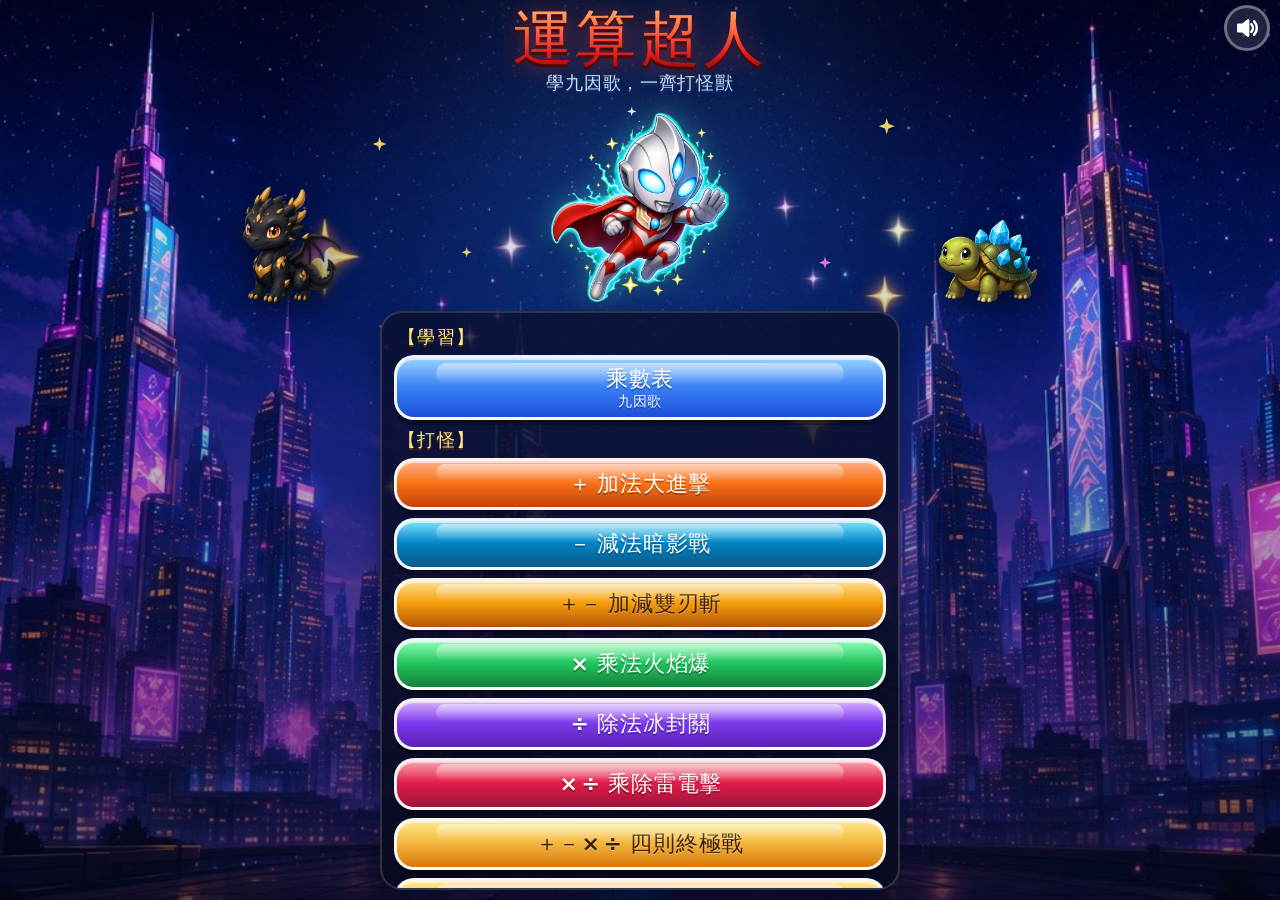
==== commit d80d8367: "Unify homepage operator glyphs and font stack Use ＋ － × ÷ on every fight-mode label, including 加減雙刃斬" ====
--- a/index.html
+++ b/index.html
@@ -75,11 +75,13 @@
   linear-gradient(180deg,rgba(5,8,24,.18),transparent 18%,rgba(5,8,24,.28) 55%,rgba(5,8,24,.55))}
 .home-wrap{position:relative;z-index:2;flex:1 1 auto;align-self:center;width:100%;max-width:720px;height:100%;min-height:0;display:flex;flex-direction:column;align-items:center;padding:calc(env(safe-area-inset-top) + 6px) 12px 10px;box-sizing:border-box;gap:4px}
 .home-head{flex:0 0 auto;text-align:center;padding-top:2px;position:relative;z-index:5}
-.home-title{margin:0;font-size:clamp(30px,8vw,60px);font-weight:900;line-height:1.02;letter-spacing:3px;
+/* Homepage title, subtitle, labels, and menu share one stack and one weight. */
+.home-title,.home-sub,.home-label,.home-pill,.home-pill small,.home-pill .pill-label,.home-pill .opmark,.home-pill .opmark i{font-family:var(--font);font-weight:900;font-synthesis:none}
+.home-title{margin:0;font-size:clamp(30px,8vw,60px);line-height:1.02;letter-spacing:.06em;
   background:linear-gradient(180deg,#ffb06a 0%,#ff5a3a 42%,#e01818 78%,#9a0c0c 100%);
   -webkit-background-clip:text;background-clip:text;color:transparent;
   filter:drop-shadow(0 3px 0 #4a0808) drop-shadow(0 0 12px rgba(255,70,40,.4))}
-.home-sub{margin:2px 0 0;font-size:clamp(14px,3.5vw,18px);font-weight:900;color:#bfe9ff;text-shadow:0 2px 0 #1b2a7a;letter-spacing:1px}
+.home-sub{margin:2px 0 0;font-size:clamp(14px,3.5vw,18px);color:#bfe9ff;text-shadow:0 2px 0 #1b2a7a;letter-spacing:.04em}
 /* Hero is a short band under the title — it must not grow over the menu. */
 .home-stage{position:relative;z-index:2;flex:0 0 auto;width:100%;height:clamp(96px,22dvh,168px);min-height:0;max-height:22dvh;margin:0;display:grid;grid-template-columns:minmax(52px,18%) minmax(0,1fr) minmax(52px,18%);align-items:end;justify-items:center;pointer-events:none}
 .home-hero{position:relative;height:100%;max-height:100%;width:auto;max-width:min(100%,148px);aspect-ratio:15/16;min-width:0;min-height:0;cursor:pointer;pointer-events:auto;z-index:2;filter:drop-shadow(0 0 14px rgba(80,230,255,.45)) drop-shadow(0 8px 10px rgba(0,0,0,.35))}
@@ -101,20 +103,21 @@
 .home-pet-img{width:100%;height:100%;object-fit:contain;object-position:center bottom;display:block;pointer-events:none;user-select:none}
 .home-board{position:relative;z-index:4;flex:1 1 auto;min-height:0;width:100%;overflow-x:hidden;overflow-y:auto;-webkit-overflow-scrolling:touch;display:flex;flex-direction:column;gap:8px;padding:8px 8px 10px;border-radius:22px;background:linear-gradient(180deg,rgba(10,14,42,.78),rgba(8,10,32,.92));border:2px solid rgba(255,255,255,.16);box-shadow:0 10px 24px rgba(0,0,0,.32)}
 .home-block{width:100%;flex:0 0 auto}
-.home-label{margin:0 0 6px 4px;font-size:clamp(15px,3.6vw,18px);font-weight:900;letter-spacing:2px;color:#ffe98a;text-shadow:0 2px 0 #5a3208;text-align:left}
+.home-label{margin:0 0 6px 4px;font-size:clamp(15px,3.6vw,18px);letter-spacing:.08em;color:#ffe98a;text-shadow:0 2px 0 #5a3208;text-align:left}
 .home-modes,.home-extra{display:grid;grid-template-columns:1fr;gap:8px;width:100%}
-.home-pill{position:relative;display:flex;flex-direction:column;align-items:center;justify-content:center;gap:1px;border:3px solid rgba(255,255,255,.92);border-radius:18px;min-width:0;width:100%;min-height:46px;padding:8px 12px;font-weight:900;font-size:clamp(17px,4.2vw,22px);color:#fff;letter-spacing:.5px;line-height:1.2;white-space:nowrap;text-align:center;
+.home-pill{position:relative;display:flex;flex-direction:column;align-items:center;justify-content:center;gap:1px;border:3px solid rgba(255,255,255,.92);border-radius:18px;min-width:0;width:100%;min-height:46px;padding:8px 12px;font-size:clamp(17px,4.2vw,22px);color:#fff;letter-spacing:.04em;line-height:1.2;white-space:nowrap;text-align:center;
   box-shadow:0 5px 0 rgba(0,0,0,.3),inset 0 2px 0 rgba(255,255,255,.6);text-shadow:0 2px 0 rgba(0,0,0,.28);transition:transform .08s,box-shadow .08s;overflow:hidden}
 .home-pill.wide,.home-block>.home-pill{grid-column:1 / -1}
-.home-pill small{position:relative;z-index:1;font-size:12px;font-weight:800;letter-spacing:1px;line-height:1.1;opacity:.95}
+.home-pill small{position:relative;z-index:1;font-size:.62em;letter-spacing:.06em;line-height:1.1;opacity:.95}
 .home-pill::after{content:"";position:absolute;left:8%;right:8%;top:8%;height:36%;border-radius:14px;background:linear-gradient(180deg,rgba(255,255,255,.5),rgba(255,255,255,0));pointer-events:none}
-.home-modes .home-pill{display:block;text-align:center}
-.home-pill .opmark{display:inline-block;margin-right:8px;font-weight:900;line-height:1;font-size:1.05em;vertical-align:middle}
-.home-modes .home-pill .pill-label{display:inline-block;vertical-align:middle;text-align:center}
-.home-extra .home-pill{display:block;text-align:center}
-.home-extra .home-pill .pill-label{display:inline-block;width:auto;text-align:center}
+.home-modes .home-pill{display:flex;flex-direction:row;align-items:center;justify-content:center;gap:.28em;text-align:center}
+.home-pill .opmark{display:inline-flex;align-items:center;justify-content:center;flex:0 0 auto;margin:0;padding:0;font-size:1em;line-height:1;letter-spacing:0;height:1em}
+.home-pill .opmark i{display:inline-flex;align-items:center;justify-content:center;width:1em;height:1em;font-style:normal;font-size:1em;line-height:1;letter-spacing:0}
+.home-modes .home-pill .pill-label{display:inline-block;font-size:1em;line-height:1;vertical-align:middle;text-align:center}
+.home-extra .home-pill{display:flex;flex-direction:row;align-items:center;justify-content:center;text-align:center}
+.home-extra .home-pill .pill-label{display:inline-block;width:auto;font-size:1em;line-height:1;text-align:center;vertical-align:middle}
 .home-pill:active{transform:translateY(4px);box-shadow:0 1px 0 rgba(0,0,0,.28),inset 0 2px 0 rgba(255,255,255,.4)}
-.home-pill.learn{background:linear-gradient(180deg,#9ad4ff 0%,#3b82f6 48%,#1d4ed8 100%);min-height:50px;font-size:clamp(18px,4.4vw,24px)}
+.home-pill.learn{background:linear-gradient(180deg,#9ad4ff 0%,#3b82f6 48%,#1d4ed8 100%);min-height:50px}
 .home-pill.add{background:linear-gradient(180deg,#ffb08a 0%,#f97316 48%,#c2410c 100%)}
 .home-pill.sub{background:linear-gradient(180deg,#7ee7ff 0%,#0284c7 48%,#075985 100%)}
 .home-pill.mixas{background:linear-gradient(180deg,#ffe08a 0%,#f59e0b 48%,#b45309 100%);color:#3b1d00;text-shadow:0 1px 0 rgba(255,255,255,.35)}
@@ -136,7 +139,7 @@
   .home-board{padding:7px 7px 8px;gap:6px}
   .home-modes,.home-extra{gap:6px}
   .home-pill{min-height:44px;font-size:17px;border-radius:16px;padding:6px 10px}
-  .home-pill.learn{min-height:48px;font-size:19px}
+  .home-pill.learn{min-height:48px}
   .home-label{margin-bottom:4px}
   .home-stage{height:clamp(88px,20dvh,140px);max-height:20dvh}
   .home-hero{max-width:min(100%,124px)}
@@ -146,7 +149,7 @@
   .home-wrap{max-width:820px;gap:8px}
   .home-board{max-width:520px;padding:12px}
   .home-pill{min-height:52px;font-size:22px;border-radius:20px}
-  .home-pill.learn{min-height:58px;font-size:26px}
+  .home-pill.learn{min-height:58px}
   .home-stage{height:clamp(120px,24dvh,200px);max-height:24dvh}
   .home-hero{max-width:min(100%,180px)}
   .home-pet{max-width:100px}
@@ -158,7 +161,7 @@
   .home-hero{max-width:min(100%,96px)}
   .home-pet{max-width:56px;height:70%;max-height:70%}
   .home-pill{min-height:36px;font-size:15px;padding:4px 8px}
-  .home-pill.learn{min-height:38px;font-size:16px}
+  .home-pill.learn{min-height:38px}
   .home-board{gap:4px;padding:6px;max-width:480px}
 }
 /* legacy title/menu kept for other screens */ 
@@ -610,6 +613,8 @@
 #battle .qcard{padding:6px 6px 8px}
 #battle .qrow,
 #battle.mode-mixed .qrow{font-size:clamp(40px,11.2vw,68px)}
+#battle .qrow.qlen-3{font-size:clamp(28px,7.5vw,44px)}
+#battle .qrow.qlen-4{font-size:clamp(24px,6vw,32px)}
 #battle .hint{padding:2px 6px;font-size:clamp(13px,3.2vw,18px)}
 #battle .keypad{gap:6px;grid-template-rows:repeat(4,minmax(38px,1fr))}
 #battle .key{min-height:38px;font-size:clamp(22px,6.2vw,36px)}
@@ -924,13 +929,13 @@
           <section class="home-block" aria-labelledby="homeBattleLabel">
             <h2 class="home-label" id="homeBattleLabel">【打怪】</h2>
             <div class="home-modes">
-              <button class="home-pill add" data-go="ops-add"><span class="opmark" aria-hidden="true">＋</span><span class="pill-label">加法大進擊</span></button>
-              <button class="home-pill sub" data-go="ops-sub"><span class="opmark" aria-hidden="true">－</span><span class="pill-label">減法暗影戰</span></button>
-              <button class="home-pill mixas" data-go="ops-mixas"><span class="opmark" aria-hidden="true">±</span><span class="pill-label">加減雙刃斬</span></button>
-              <button class="home-pill battle" data-go="ops-mul"><span class="opmark" aria-hidden="true">×</span><span class="pill-label">乘法火焰爆</span></button>
-              <button class="home-pill divide" data-go="ops-div"><span class="opmark" aria-hidden="true">÷</span><span class="pill-label">除法冰封關</span></button>
-              <button class="home-pill mixmd" data-go="ops-mixmd"><span class="opmark" aria-hidden="true">×÷</span><span class="pill-label">乘除雷電擊</span></button>
-              <button class="home-pill allops wide" data-go="ops-all"><span class="opmark" aria-hidden="true">＋－×÷</span><span class="pill-label">四則終極戰</span></button>
+              <button class="home-pill add" data-go="ops-add"><span class="opmark" aria-hidden="true"><i>＋</i></span><span class="pill-label">加法大進擊</span></button>
+              <button class="home-pill sub" data-go="ops-sub"><span class="opmark" aria-hidden="true"><i>－</i></span><span class="pill-label">減法暗影戰</span></button>
+              <button class="home-pill mixas" data-go="ops-mixas"><span class="opmark" aria-hidden="true"><i>＋</i><i>－</i></span><span class="pill-label">加減雙刃斬</span></button>
+              <button class="home-pill battle" data-go="ops-mul"><span class="opmark" aria-hidden="true"><i>×</i></span><span class="pill-label">乘法火焰爆</span></button>
+              <button class="home-pill divide" data-go="ops-div"><span class="opmark" aria-hidden="true"><i>÷</i></span><span class="pill-label">除法冰封關</span></button>
+              <button class="home-pill mixmd" data-go="ops-mixmd"><span class="opmark" aria-hidden="true"><i>×</i><i>÷</i></span><span class="pill-label">乘除雷電擊</span></button>
+              <button class="home-pill allops wide" data-go="ops-all"><span class="opmark" aria-hidden="true"><i>＋</i><i>－</i><i>×</i><i>÷</i></span><span class="pill-label">四則終極戰</span></button>
             </div>
           </section>
           <div class="home-extra">
@@ -2739,6 +2744,12 @@
 }
 function showExpr(q){
   const op2=$('#qOp2'), c=$('#qC'), op3=$('#qOp3'), d=$('#qD');
+  const qrow=$('#qRow');
+  const termCount=2+(q.op2!=null && q.c!=null?1:0)+(q.op3!=null && q.d!=null?1:0);
+  if(qrow){
+    qrow.classList.remove('qlen-2','qlen-3','qlen-4');
+    qrow.classList.add('qlen-'+Math.min(termCount,4));
+  }
   $('#qA').textContent=q.a;
   const op=$('#qOp'); if(op) op.textContent=q.op||qOpText();
   $('#qB').textContent=q.b;
@@ -2820,23 +2831,42 @@
   const d=pickDivision(divs, B.qMax||9, keys);
   return {a:d.dividend,b:d.d,ans:d.q,op:'÷',key:d.key,divisor:d.d};
 }
-function evalLTR(nums, ops){
-  let v=nums[0];
+function evalPrec(nums, ops){
+  /* ×÷ before +−. × and ÷ share precedence (left to right); + and − share precedence (left to right). No brackets. Not strict left-to-right. */
+  if(!nums || !ops || nums.length!==ops.length+1 || !nums.length) return null;
+  const terms=[nums[0]];
+  const termOps=[];
   for(let i=0;i<ops.length;i++){
     const op=ops[i], n=nums[i+1];
-    if(op==='+') v=v+n;
-    else if(op==='−') v=v-n;
-    else if(op==='×') v=v*n;
-    else if(op==='÷'){
-      if(!n || v%n!==0) return null;
-      v=v/n;
+    if(n==null || n<0 || n!==(n|0)) return null;
+    if(op==='×' || op==='÷'){
+      let left=terms[terms.length-1];
+      if(left<0 || left!==(left|0)) return null;
+      if(op==='×') left=left*n;
+      else {
+        if(!n || left%n!==0) return null;
+        left=left/n;
+      }
+      if(left<0 || left!==(left|0)) return null;
+      terms[terms.length-1]=left;
+    } else if(op==='+' || op==='−'){
+      termOps.push(op);
+      if(n<0 || n!==(n|0)) return null;
+      terms.push(n);
     } else return null;
+  }
+  if(terms[0]<0 || terms[0]!==(terms[0]|0)) return null;
+  let v=terms[0];
+  for(let i=0;i<termOps.length;i++){
+    const t=terms[i+1];
+    if(termOps[i]==='+') v=v+t;
+    else v=v-t;
     if(v<0 || v!==(v|0)) return null;
   }
   return v;
 }
 function packExpr(nums, ops, prefix){
-  const ans=evalLTR(nums, ops);
+  const ans=evalPrec(nums, ops);
   if(ans==null) return null;
   const key=(prefix||'ex')+':'+nums.join(',')+ops.join('');
   const q={a:nums[0],b:nums[1],op:ops[0],ans:ans,key:key};
@@ -2935,88 +2965,119 @@
 function pickAllOps(recent){
   recent=recent||[];
   const factors=[2,3,4,5,6,7,8,9];
-  for(let i=0;i<140;i++){
+  function factorSplit(prod){
+    const as=[];
+    for(let a0=2;a0<=9;a0++){
+      if(prod%a0===0){
+        const b0=prod/a0;
+        if(b0>=2 && b0<=9 && b0===(b0|0)) as.push(a0);
+      }
+    }
+    return as;
+  }
+  for(let i=0;i<180;i++){
     const four=Math.random()<0.42;
     let nums, ops;
     if(!four){
-      const kind=pick(['−+','×+','÷×','+−','×−','÷+','+×','−×','×÷','+÷']);
-      if(kind==='−+'){
-        const a=randi(8,20), b=randi(1, Math.min(8, a-1)), c=randi(2,12);
-        nums=[a,b,c]; ops=['−','+'];
+      const kind=pick(['+×','+×','+×','−×','+÷','−÷','×+','×−','÷+','÷×','×÷','+−','−+','÷−']);
+      if(kind==='+×'){
+        const b=randi(2,9), c=randi(2,9), a=randi(1,16);
+        nums=[a,b,c]; ops=['+','×'];
+      } else if(kind==='−×'){
+        const b=randi(2,8), c=randi(2,6), prod=b*c;
+        if(prod>48) continue;
+        const a=randi(prod, Math.min(50, prod+15));
+        nums=[a,b,c]; ops=['−','×'];
+      } else if(kind==='+÷'){
+        const c=pick(factors), q=randi(2,9), b=c*q, a=randi(1,20);
+        nums=[a,b,c]; ops=['+','÷'];
+      } else if(kind==='−÷'){
+        const c=pick(factors), q=randi(2,9), b=c*q;
+        const a=randi(q, Math.min(36, q+14));
+        nums=[a,b,c]; ops=['−','÷'];
       } else if(kind==='×+'){
-        const a=randi(2,9), b=randi(2,9), c=randi(2,12);
+        const a=randi(2,9), b=randi(2,9), c=randi(1,12);
         nums=[a,b,c]; ops=['×','+'];
-      } else if(kind==='÷×'){
-        const b=pick(factors), q0=randi(2,9), a=b*q0, c=randi(2,6);
-        nums=[a,b,c]; ops=['÷','×'];
-      } else if(kind==='+−'){
-        const a=randi(4,16), b=randi(2,12), sum=a+b, c=randi(1, Math.min(12, sum));
-        nums=[a,b,c]; ops=['+','−'];
       } else if(kind==='×−'){
         const a=randi(2,9), b=randi(2,9), prod=a*b;
-        if(prod<3) continue;
-        const c=randi(1, Math.min(12, prod-1));
+        const c=randi(1, Math.min(12, prod));
         nums=[a,b,c]; ops=['×','−'];
       } else if(kind==='÷+'){
         const b=pick(factors), q0=randi(2,9), a=b*q0, c=randi(1,12);
         nums=[a,b,c]; ops=['÷','+'];
-      } else if(kind==='+×'){
-        const a=randi(1,9), b=randi(1,9), c=randi(2,6);
-        nums=[a,b,c]; ops=['+','×'];
-      } else if(kind==='−×'){
-        const a=randi(6,18), b=randi(1, Math.min(8, a-2)), c=randi(2,5);
-        nums=[a,b,c]; ops=['−','×'];
+      } else if(kind==='÷×'){
+        const b=pick(factors), q0=randi(2,9), c=randi(2,6), a=b*q0;
+        nums=[a,b,c]; ops=['÷','×'];
       } else if(kind==='×÷'){
-        const a=pick(factors), b=randi(2,9), prod=a*b;
-        const divs=[];
-        for(let d=2;d<=9;d++) if(prod%d===0) divs.push(d);
-        if(!divs.length) continue;
-        const c=pick(divs);
-        nums=[a,b,c]; ops=['×','÷'];
+        const c=pick(factors), q0=randi(2,9), as=factorSplit(c*q0);
+        if(!as.length) continue;
+        const a=pick(as);
+        nums=[a, (c*q0)/a, c]; ops=['×','÷'];
+      } else if(kind==='+−'){
+        const a=randi(2,16), b=randi(1,12), c=randi(1, a+b);
+        nums=[a,b,c]; ops=['+','−'];
+      } else if(kind==='−+'){
+        const a=randi(6,24), b=randi(1, a-1), c=randi(1,12);
+        nums=[a,b,c]; ops=['−','+'];
       } else {
-        const a=randi(4,18), b=randi(2,10), sum=a+b;
-        const divs=[];
-        for(let d=2;d<=9;d++) if(sum%d===0 && sum/d<=20) divs.push(d);
-        if(!divs.length) continue;
-        const c=pick(divs);
-        nums=[a,b,c]; ops=['+','÷'];
+        const b=pick(factors), q0=randi(2,9), a=b*q0, c=randi(1, q0);
+        nums=[a,b,c]; ops=['÷','−'];
       }
     } else {
-      const kind=pick(['+−+','×+−','÷×−','+−×','×÷+','−+−','+×−']);
-      if(kind==='+−+'){
-        const a=randi(2,12), b=randi(2,10), c=randi(1,8), d=randi(1,8);
-        nums=[a,b,c,d]; ops=['+','−','+'];
+      const kind=pick(['+×−','+−×','×+−','÷×−','×÷+','+÷×','−+−','+−+','−×+','×−+']);
+      if(kind==='+×−'){
+        const b=randi(2,8), c=randi(2,6), prod=b*c, a=randi(1,10);
+        const sum=a+prod, d=randi(1, Math.min(10, sum));
+        nums=[a,b,c,d]; ops=['+','×','−'];
+      } else if(kind==='+−×'){
+        const c=randi(2,6), d=randi(2,5), prod=c*d, a=randi(1,12);
+        const minB=Math.max(1, prod-a);
+        if(minB>12) continue;
+        const b=randi(minB, 12);
+        nums=[a,b,c,d]; ops=['+','−','×'];
       } else if(kind==='×+−'){
-        const a=randi(2,8), b=randi(2,8), c=randi(2,10), d=randi(1,8);
+        const a=randi(2,6), b=randi(2,6), c=randi(1,10), sum=a*b+c;
+        const d=randi(1, Math.min(9, sum));
         nums=[a,b,c,d]; ops=['×','+','−'];
       } else if(kind==='÷×−'){
-        const b=pick([2,3,4,5,6]), q0=randi(3,9), a=b*q0, c=randi(2,5), d=randi(1,8);
+        const b=pick([2,3,4,5,6]), q0=randi(2,8), c=randi(2,5), mid=q0*c, a=b*q0;
+        if(a>81 || mid<1) continue;
+        const d=randi(1, Math.min(9, mid));
         nums=[a,b,c,d]; ops=['÷','×','−'];
-      } else if(kind==='+−×'){
-        const a=randi(2,10), b=randi(2,10), c=randi(1,6), d=randi(2,5);
-        nums=[a,b,c,d]; ops=['+','−','×'];
       } else if(kind==='×÷+'){
-        const a=pick(factors), b=randi(2,9), prod=a*b;
-        const divs=[];
-        for(let d0=2;d0<=9;d0++) if(prod%d0===0) divs.push(d0);
-        if(!divs.length) continue;
-        const c=pick(divs), d=randi(1,12);
-        nums=[a,b,c,d]; ops=['×','÷','+'];
+        const c=pick(factors), q0=randi(2,8), as=factorSplit(c*q0);
+        if(!as.length) continue;
+        const a=pick(as), d=randi(1,12);
+        nums=[a, (c*q0)/a, c, d]; ops=['×','÷','+'];
+      } else if(kind==='+÷×'){
+        const c=pick(factors), q=randi(2,6), b=c*q, d=randi(2,5), a=randi(1,12);
+        nums=[a,b,c,d]; ops=['+','÷','×'];
       } else if(kind==='−+−'){
-        const a=randi(10,24), b=randi(1,8), c=randi(2,10), d=randi(1,8);
+        const a=randi(8,20), b=randi(1, a-1), left=a-b, c=randi(1,10);
+        const d=randi(1, left+c);
         nums=[a,b,c,d]; ops=['−','+','−'];
+      } else if(kind==='+−+'){
+        const a=randi(2,12), b=randi(1,10), c=randi(1, a+b), d=randi(1,8);
+        nums=[a,b,c,d]; ops=['+','−','+'];
+      } else if(kind==='−×+'){
+        const b=randi(2,6), c=randi(2,5), prod=b*c;
+        const a=randi(prod, Math.min(40, prod+12)), d=randi(1,10);
+        nums=[a,b,c,d]; ops=['−','×','+'];
       } else {
-        const a=randi(1,8), b=randi(1,8), c=randi(2,5), d=randi(1,8);
-        nums=[a,b,c,d]; ops=['+','×','−'];
+        const a=randi(2,6), b=randi(2,5), prod=a*b;
+        const c=randi(1, prod), d=randi(1,8);
+        nums=[a,b,c,d]; ops=['×','−','+'];
       }
     }
     if(uniqOps(ops)<2) continue;
+    if(!nums || nums.length<3 || nums.length>4 || ops.length!==nums.length-1) continue;
+    if(nums.some(function(n){ return n<1 || n>81 || n!==(n|0); })) continue;
     const q=packExpr(nums, ops, 'all');
-    if(!q || q.ans<0 || q.ans>60) continue;
+    if(!q || q.ans<0 || q.ans>60 || q.ans!==(q.ans|0)) continue;
     if(recent.indexOf(q.key)>=0) continue;
     return q;
   }
-  return packExpr([12,4,9], ['−','+'], 'all');
+  return packExpr([7,4,4], ['+','×'], 'all');
 }
 function pickOpsQuestion(mode, recent){
   if(mode==='add') return pickAdd(recent);
@@ -3139,7 +3200,7 @@
     const opts=(B.mode==='divide')?makeDivChoices(f.ans):(B.mode==='mixed')?makeMixedChoices(B.q):choicesFor(B.q);
     $('#choices').innerHTML = opts.map(v=>'<button class="choice" data-v="'+v+'"><span class="chnum">'+v+'</span></button>').join('');
     $$('#choices .choice').forEach(b=>b.addEventListener('click',()=>{ if(B.busy||b.classList.contains('x')) return; B.input=b.dataset.v; B.lastChoiceBtn=b; renderAns(); submit(); })); }
-  const hint = (B.q&&(B.q.op2!=null||B.mode==='all'||B.mode==='mixas'||B.mode==='mixmd')) ? '由左邊計到右邊！' : (B.mode==='divide'||B.mode==='div') ? '揀啱個商就出招！' : B.mode==='mixed' ? '由左邊計到右邊！' : B.choice ? '揀啱個答案就出招！' : '打答案，再撳「出招」！';
+  const hint = (B.mode==='all') ? '先乘除，後加減！' : (B.q&&(B.q.op2!=null||B.mode==='mixas'||B.mode==='mixmd')) ? '由左邊計到右邊！' : (B.mode==='divide'||B.mode==='div') ? '揀啱個商就出招！' : B.mode==='mixed' ? '由左邊計到右邊！' : B.choice ? '揀啱個答案就出招！' : '打答案，再撳「出招」！';
   setHint('idle', hint);
   play($('.qrow'),[{transform:'scale(.6)',opacity:0},{transform:'scale(1.08)',opacity:1,offset:.7},{transform:'scale(1)'}],{duration:320,easing:'ease-out'}); }
 function renderAns(state){ const a=$('#qAns'); a.textContent = B.input || '?'; a.className='ansbox'+(B.input?'':' empty')+(state?' '+state:''); }
@@ -3700,7 +3761,7 @@
     if(!home || !home.querySelector('[data-go="'+g+'"]')) fails.push('home '+g);
   });
   if(!home || !home.querySelector('[data-go="learnPick"]')) fails.push('home live');
-  const marks={'ops-add':'＋','ops-sub':'－','ops-mixas':'±','ops-mul':'×','ops-div':'÷','ops-mixmd':'×÷','ops-all':'＋－×÷'};
+  const marks={'ops-add':'＋','ops-sub':'－','ops-mixas':'＋－','ops-mul':'×','ops-div':'÷','ops-mixmd':'×÷','ops-all':'＋－×÷'};
   Object.keys(marks).forEach(function(g){
     const btn=home&&home.querySelector('[data-go="'+g+'"]');
     const name={'ops-add':'加法大進擊','ops-sub':'減法暗影戰','ops-mixas':'加減雙刃斬','ops-mul':'乘法火焰爆','ops-div':'除法冰封關','ops-mixmd':'乘除雷電擊','ops-all':'四則終極戰'}[g];
@@ -3755,34 +3816,74 @@
     if(d.a!==d.b*d.ans || d.op!=='÷' || B.divisors.indexOf(d.b)<0) fails.push('divq');
   }
   if(addUnder<48) fails.push('add mostly '+addUnder);
-  function ltrCheck(q){
+  if(typeof evalPrec!=='function') fails.push('no prec');
+  if(evalPrec([7,4,4],['+','×'])!==23) fails.push('prec 7+4×4');
+  if(evalPrec([16,5,3],['+','÷'])!=null) fails.push('prec 16+5÷3');
+  if(evalPrec([16,6,3],['+','÷'])!==18) fails.push('prec 16+6÷3');
+  if(evalPrec([10,2,3,6],['÷','×','−'])!==9) fails.push('prec 10÷2×3−6');
+  if(evalPrec([20,1,12],['−','+'])!==31) fails.push('prec 20−1+12');
+  if(evalPrec([63,9,4],['÷','×'])!==28) fails.push('prec 63÷9×4');
+  if(evalPrec([5,4,3],['−','×'])!=null) fails.push('prec neg 5−4×3');
+  if(evalPrec([8,3,2],['−','×'])!==2) fails.push('prec 8−3×2');
+  function foldLeft(nums, ops){
+    let v=nums[0];
+    for(let i=0;i<ops.length;i++){
+      const op=ops[i], n=nums[i+1];
+      if(op==='+') v=v+n;
+      else if(op==='−') v=v-n;
+      else if(op==='×') v=v*n;
+      else if(op==='÷'){ if(!n || v%n!==0) return null; v=v/n; }
+      else return null;
+      if(v<0 || v!==(v|0)) return null;
+    }
+    return v;
+  }
+  if(foldLeft([7,4,4],['+','×'])===23) fails.push('fold still 23');
+  if(evalPrec([7,4,4],['+','×'])===foldLeft([7,4,4],['+','×'])) fails.push('7+4×4 tied');
+  function precCheck(q){
     const nums=[q.a,q.b]; const ops=[q.op];
     if(q.op2!=null && q.c!=null){ nums.push(q.c); ops.push(q.op2); }
     if(q.op3!=null && q.d!=null){ nums.push(q.d); ops.push(q.op3); }
-    return evalLTR(nums, ops);
-  }
-  let sawAll3=false,sawAll4=false,sawAllOps={};
+    return evalPrec(nums, ops);
+  }
+  let sawAll3=false,sawAll4=false,sawAllOps={},sawPlusTimes=false;
   B.tables=[2,3,4,5]; B.divisors=[2,3,4,5];
   for(let n=0;n<80;n++){
     const q=pickOpsQuestion('all', []);
-    const ans=ltrCheck(q);
-    if(ans!==q.ans || q.ans<0 || q.ans!==(q.ans|0)) fails.push('all eval');
-    const nCount=1+(q.b!=null)+(q.c!=null)+(q.d!=null);
-    const oCount=1+(q.op2!=null)+(q.op3!=null);
+    const nums=[q.a,q.b]; const ops=[q.op];
+    if(q.op2!=null && q.c!=null){ nums.push(q.c); ops.push(q.op2); }
+    if(q.op3!=null && q.d!=null){ nums.push(q.d); ops.push(q.op3); }
+    const ans=evalPrec(nums, ops);
+    if(ans!==q.ans || q.ans<0 || q.ans!==(q.ans|0) || q.ans>60) fails.push('all eval');
+    if(nums.some(function(v){ return v<1 || v>81 || v!==(v|0); })) fails.push('all num');
+    const nCount=nums.length;
+    const oCount=ops.length;
     if(nCount<3 || nCount>4 || oCount!==nCount-1) fails.push('all arity');
     if(nCount===3) sawAll3=true; if(nCount===4) sawAll4=true;
-    [q.op,q.op2,q.op3].forEach(function(o){ if(o) sawAllOps[o]=1; });
-    const set={}; [q.op,q.op2,q.op3].forEach(function(o){ if(o) set[o]=1; });
+    ops.forEach(function(o){ if(o) sawAllOps[o]=1; });
+    const set={}; ops.forEach(function(o){ if(o) set[o]=1; });
     if(Object.keys(set).length<2) fails.push('all distinct');
+    if(ops.length===2 && ops[0]==='+' && ops[1]==='×'){
+      sawPlusTimes=true;
+      if(q.ans!==nums[0]+nums[1]*nums[2]) fails.push('all +× prec');
+      if(q.ans===(nums[0]+nums[1])*nums[2]) fails.push('all +× ltr');
+    }
+    if(ops.length===2 && ops[0]==='+' && ops[1]==='÷'){
+      if(nums[1]%nums[2]!==0 || q.ans!==nums[0]+(nums[1]/nums[2])) fails.push('all +÷ prec');
+    }
+    if(ops.length===2 && ops[0]==='−' && ops[1]==='×'){
+      if(nums[1]*nums[2]>nums[0] || q.ans!==nums[0]-nums[1]*nums[2]) fails.push('all −× prec');
+    }
     const ch=choicesFor(q);
     if(ch.length!==4 || ch.indexOf(q.ans)<0) fails.push('all ch');
   }
   if(!sawAll3||!sawAll4) fails.push('all len');
   if(!sawAllOps['+']||!sawAllOps['−']||!sawAllOps['×']||!sawAllOps['÷']) fails.push('all kinds');
+  if(!sawPlusTimes) fails.push('all +× sample');
   let sawAS2=false,sawAS3=false,sawASp=false,sawASm=false;
   for(let n=0;n<60;n++){
     const q=pickOpsQuestion('mixas', []);
-    const ans=ltrCheck(q);
+    const ans=precCheck(q);
     if(ans!==q.ans || q.ans<0) fails.push('as eval');
     const nCount=1+(q.b!=null)+(q.c!=null)+(q.d!=null);
     if(nCount<2 || nCount>3) fails.push('as arity');
@@ -3795,7 +3896,7 @@
   let sawMD2=false,sawMD3=false,sawMDm=false,sawMDd=false;
   for(let n=0;n<60;n++){
     const q=pickOpsQuestion('mixmd', []);
-    const ans=ltrCheck(q);
+    const ans=precCheck(q);
     if(ans!==q.ans || q.ans<1 || q.ans!==(q.ans|0)) fails.push('md eval');
     const nCount=1+(q.b!=null)+(q.c!=null)+(q.d!=null);
     if(nCount<2 || nCount>3) fails.push('md arity');
@@ -3821,7 +3922,7 @@
   pre.textContent=fails.length?fails.join('\n'):'OK';
   document.body.appendChild(pre);
 }
-if(/[?&]test=1/.test(location.search)) window.__ut = { B:B, force:k=>{ B.forceMove=k; }, gotoRound:i=>{ B.token++; B.round=i; hideResult(); startRound(B.order[i]); }, startRound:t=>{ B.token++; hideResult(); startRound(t); }, show:id=>show(id), dex:list=>{ DATA.dex={}; list.forEach(t=>DATA.dex[t]=1+(t.length%3)); save(); renderProgress(); }, order:o=>{ B.order=o; }, henshinStage, syncHenshin, syncChestLight, chooseMove, applyDisrupt, playElementHit, clearElementHit, isHardFight, setMonAttack, ATTACK_SCALE, divisionDivisors, divisionOrder, pickDivision, makeDivChoices, pickMixed, makeMixedChoices, startSession, startOps, pickOpsQuestion, pickMixAS, pickMixMD, pickAllOps, evalLTR, opsGoal, rollOpsEncounter, renderCombo, layoutStage, monRasterHTML, bindMonImg, openDexDetail, renderProgress, cinematicFinalFinish, heroSrc, poseFile, heroPose, ensureHero, DEX_ORDER, MONS, addTime, FORM_TITLE, isClockMode, isOpsMode, data:()=>DATA };
+if(/[?&]test=1/.test(location.search)) window.__ut = { B:B, force:k=>{ B.forceMove=k; }, gotoRound:i=>{ B.token++; B.round=i; hideResult(); startRound(B.order[i]); }, startRound:t=>{ B.token++; hideResult(); startRound(t); }, show:id=>show(id), dex:list=>{ DATA.dex={}; list.forEach(t=>DATA.dex[t]=1+(t.length%3)); save(); renderProgress(); }, order:o=>{ B.order=o; }, henshinStage, syncHenshin, syncChestLight, chooseMove, applyDisrupt, playElementHit, clearElementHit, isHardFight, setMonAttack, ATTACK_SCALE, divisionDivisors, divisionOrder, pickDivision, makeDivChoices, pickMixed, makeMixedChoices, startSession, startOps, pickOpsQuestion, pickMixAS, pickMixMD, pickAllOps, evalPrec, opsGoal, rollOpsEncounter, renderCombo, layoutStage, monRasterHTML, bindMonImg, openDexDetail, renderProgress, cinematicFinalFinish, heroSrc, poseFile, heroPose, ensureHero, DEX_ORDER, MONS, addTime, FORM_TITLE, isClockMode, isOpsMode, data:()=>DATA };
 function startApp(){
   const run=()=>{ if(document.readyState==='loading') document.addEventListener('DOMContentLoaded', init); else init(); };
   fetch('data/dex_18.json').then(function(r){ if(!r.ok) throw new Error('dex'); return r.json(); }).then(function(pack){ applyDexPack(pack); run(); }).catch(run);
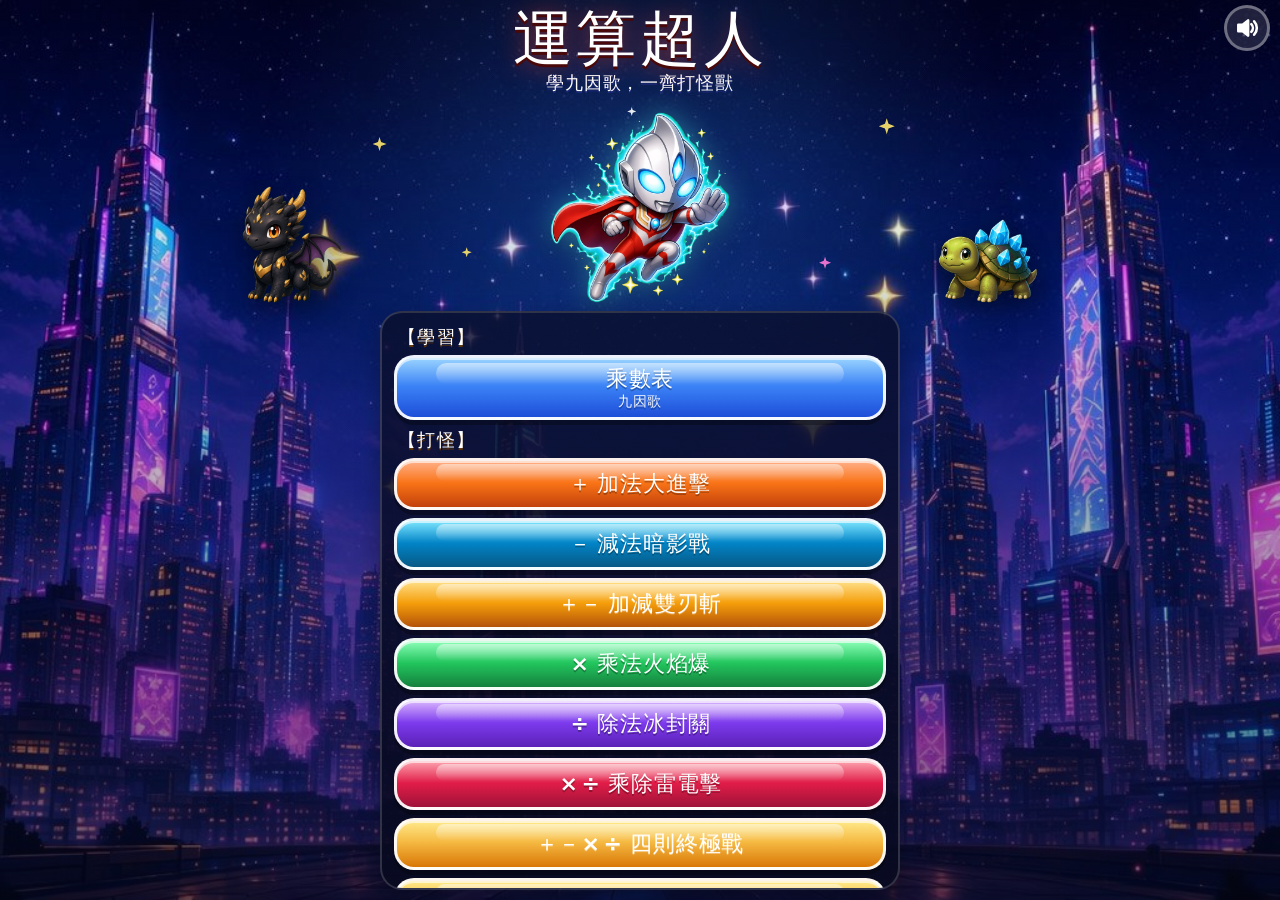
==== commit 57601665: "Match homepage text to multiplication button" ====
--- a/index.html
+++ b/index.html
@@ -76,12 +76,11 @@
 .home-wrap{position:relative;z-index:2;flex:1 1 auto;align-self:center;width:100%;max-width:720px;height:100%;min-height:0;display:flex;flex-direction:column;align-items:center;padding:calc(env(safe-area-inset-top) + 6px) 12px 10px;box-sizing:border-box;gap:4px}
 .home-head{flex:0 0 auto;text-align:center;padding-top:2px;position:relative;z-index:5}
 /* Homepage title, subtitle, labels, and menu share one stack and one weight. */
-.home-title,.home-sub,.home-label,.home-pill,.home-pill small,.home-pill .pill-label,.home-pill .opmark,.home-pill .opmark i{font-family:var(--font);font-weight:900;font-synthesis:none}
+.home-title,.home-sub,.home-label,.home-pill,.home-pill small,.home-pill .pill-label,.home-pill .opmark,.home-pill .opmark i{font-family:var(--font);font-weight:900;font-synthesis:none;color:#fff}
 .home-title{margin:0;font-size:clamp(30px,8vw,60px);line-height:1.02;letter-spacing:.06em;
-  background:linear-gradient(180deg,#ffb06a 0%,#ff5a3a 42%,#e01818 78%,#9a0c0c 100%);
-  -webkit-background-clip:text;background-clip:text;color:transparent;
+  color:#fff;
   filter:drop-shadow(0 3px 0 #4a0808) drop-shadow(0 0 12px rgba(255,70,40,.4))}
-.home-sub{margin:2px 0 0;font-size:clamp(14px,3.5vw,18px);color:#bfe9ff;text-shadow:0 2px 0 #1b2a7a;letter-spacing:.04em}
+.home-sub{margin:2px 0 0;font-size:clamp(14px,3.5vw,18px);color:#fff;text-shadow:0 2px 0 #1b2a7a;letter-spacing:.04em}
 /* Hero is a short band under the title — it must not grow over the menu. */
 .home-stage{position:relative;z-index:2;flex:0 0 auto;width:100%;height:clamp(96px,22dvh,168px);min-height:0;max-height:22dvh;margin:0;display:grid;grid-template-columns:minmax(52px,18%) minmax(0,1fr) minmax(52px,18%);align-items:end;justify-items:center;pointer-events:none}
 .home-hero{position:relative;height:100%;max-height:100%;width:auto;max-width:min(100%,148px);aspect-ratio:15/16;min-width:0;min-height:0;cursor:pointer;pointer-events:auto;z-index:2;filter:drop-shadow(0 0 14px rgba(80,230,255,.45)) drop-shadow(0 8px 10px rgba(0,0,0,.35))}
@@ -103,7 +102,7 @@
 .home-pet-img{width:100%;height:100%;object-fit:contain;object-position:center bottom;display:block;pointer-events:none;user-select:none}
 .home-board{position:relative;z-index:4;flex:1 1 auto;min-height:0;width:100%;overflow-x:hidden;overflow-y:auto;-webkit-overflow-scrolling:touch;display:flex;flex-direction:column;gap:8px;padding:8px 8px 10px;border-radius:22px;background:linear-gradient(180deg,rgba(10,14,42,.78),rgba(8,10,32,.92));border:2px solid rgba(255,255,255,.16);box-shadow:0 10px 24px rgba(0,0,0,.32)}
 .home-block{width:100%;flex:0 0 auto}
-.home-label{margin:0 0 6px 4px;font-size:clamp(15px,3.6vw,18px);letter-spacing:.08em;color:#ffe98a;text-shadow:0 2px 0 #5a3208;text-align:left}
+.home-label{margin:0 0 6px 4px;font-size:clamp(15px,3.6vw,18px);letter-spacing:.08em;color:#fff;text-shadow:0 2px 0 #5a3208;text-align:left}
 .home-modes,.home-extra{display:grid;grid-template-columns:1fr;gap:8px;width:100%}
 .home-pill{position:relative;display:flex;flex-direction:column;align-items:center;justify-content:center;gap:1px;border:3px solid rgba(255,255,255,.92);border-radius:18px;min-width:0;width:100%;min-height:46px;padding:8px 12px;font-size:clamp(17px,4.2vw,22px);color:#fff;letter-spacing:.04em;line-height:1.2;white-space:nowrap;text-align:center;
   box-shadow:0 5px 0 rgba(0,0,0,.3),inset 0 2px 0 rgba(255,255,255,.6);text-shadow:0 2px 0 rgba(0,0,0,.28);transition:transform .08s,box-shadow .08s;overflow:hidden}
@@ -120,14 +119,14 @@
 .home-pill.learn{background:linear-gradient(180deg,#9ad4ff 0%,#3b82f6 48%,#1d4ed8 100%);min-height:50px}
 .home-pill.add{background:linear-gradient(180deg,#ffb08a 0%,#f97316 48%,#c2410c 100%)}
 .home-pill.sub{background:linear-gradient(180deg,#7ee7ff 0%,#0284c7 48%,#075985 100%)}
-.home-pill.mixas{background:linear-gradient(180deg,#ffe08a 0%,#f59e0b 48%,#b45309 100%);color:#3b1d00;text-shadow:0 1px 0 rgba(255,255,255,.35)}
+.home-pill.mixas{background:linear-gradient(180deg,#ffe08a 0%,#f59e0b 48%,#b45309 100%);text-shadow:0 1px 0 rgba(255,255,255,.35)}
 .home-pill.battle{background:linear-gradient(180deg,#8dffb8 0%,#22c55e 48%,#15803d 100%)}
 .home-pill.divide{background:linear-gradient(180deg,#d8b4fe 0%,#7c3aed 48%,#5b21b6 100%)}
 .home-pill.mixmd{background:linear-gradient(180deg,#fda4af 0%,#e11d48 48%,#9f1239 100%)}
-.home-pill.allops{background:linear-gradient(180deg,#ffe98a 0%,#f5b942 46%,#d97706 100%);color:#3b1d00;text-shadow:0 1px 0 rgba(255,255,255,.4)}
-.home-pill.dex,.home-pill.record{background:linear-gradient(180deg,#ffe98a 0%,#f5b942 46%,#d97706 100%);color:#3b1d00;text-shadow:0 1px 0 rgba(255,255,255,.45)}
+.home-pill.allops{background:linear-gradient(180deg,#ffe98a 0%,#f5b942 46%,#d97706 100%);text-shadow:0 1px 0 rgba(255,255,255,.4)}
+.home-pill.dex,.home-pill.record{background:linear-gradient(180deg,#ffe98a 0%,#f5b942 46%,#d97706 100%);text-shadow:0 1px 0 rgba(255,255,255,.45)}
 .home-pill.soon{filter:saturate(.86) brightness(.96)}
-.home-pill.soon small{display:inline-block;margin-top:1px;padding:0 7px;border-radius:999px;background:rgba(0,0,0,.32);color:#ffe98a;text-shadow:none}
+.home-pill.soon small{display:inline-block;margin-top:1px;padding:0 7px;border-radius:999px;background:rgba(0,0,0,.32);color:#fff;text-shadow:none}
 .soon-card{position:fixed;inset:0;z-index:40;display:flex;align-items:center;justify-content:center;padding:22px;background:rgba(6,8,28,.68)}
 .soon-card[hidden]{display:none}
 .soon-panel{width:min(100%,300px);border-radius:26px;border:4px solid #fff;background:linear-gradient(180deg,#3a2a78,#161038);padding:18px 16px 16px;text-align:center;box-shadow:0 10px 0 rgba(0,0,0,.35)}
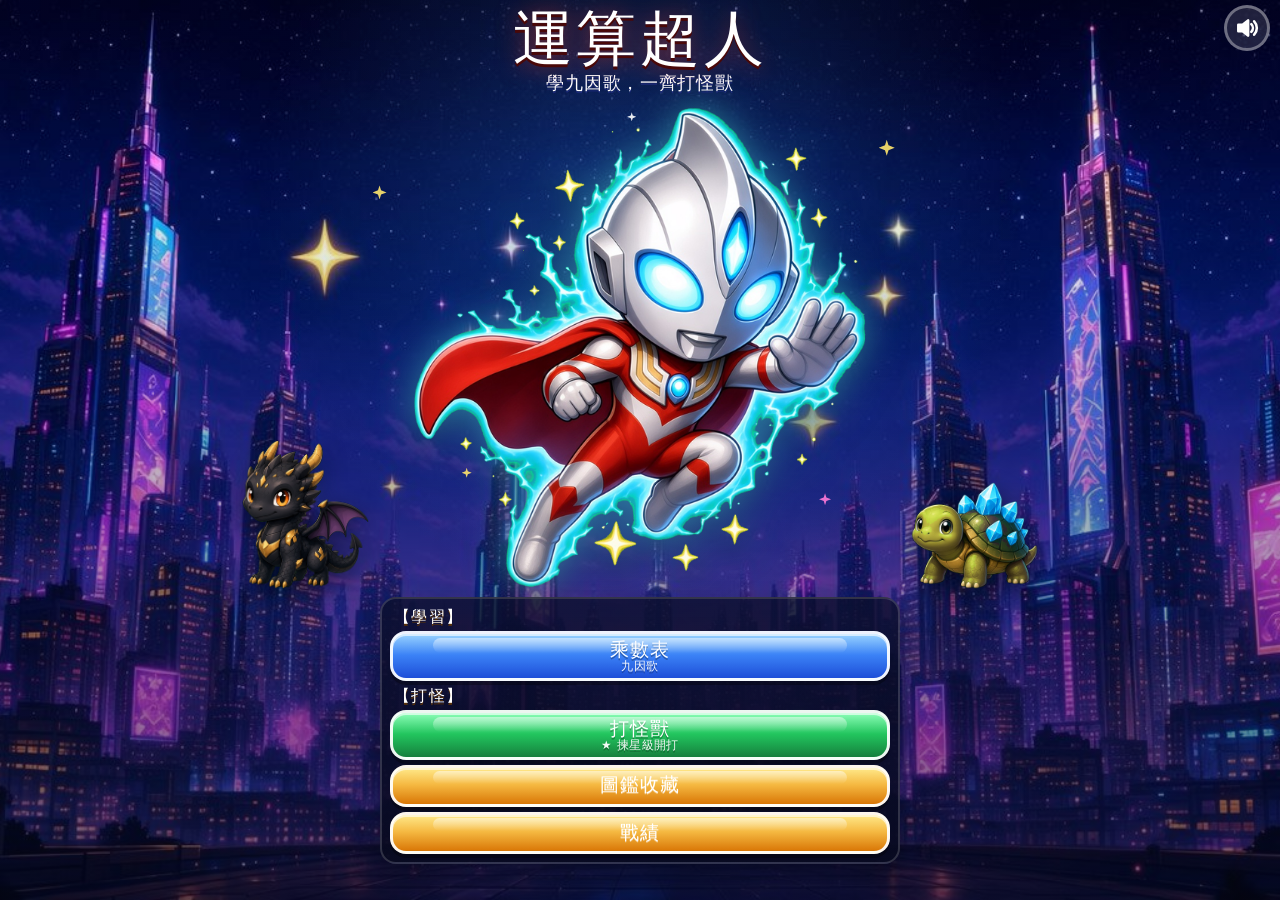
==== commit 14189ee6: "feat: ★1–★4 星級關卡 + 進退/分數/小數/括號/單位戰 + 主頁放大角色 Star-gated home (打怪 → ★1–★4), new modes (carry2/carry3, " ====
--- a/index.html
+++ b/index.html
@@ -81,9 +81,9 @@
   color:#fff;
   filter:drop-shadow(0 3px 0 #4a0808) drop-shadow(0 0 12px rgba(255,70,40,.4))}
 .home-sub{margin:2px 0 0;font-size:clamp(14px,3.5vw,18px);color:#fff;text-shadow:0 2px 0 #1b2a7a;letter-spacing:.04em}
-/* Hero is a short band under the title — it must not grow over the menu. */
-.home-stage{position:relative;z-index:2;flex:0 0 auto;width:100%;height:clamp(96px,22dvh,168px);min-height:0;max-height:22dvh;margin:0;display:grid;grid-template-columns:minmax(52px,18%) minmax(0,1fr) minmax(52px,18%);align-items:end;justify-items:center;pointer-events:none}
-.home-hero{position:relative;height:100%;max-height:100%;width:auto;max-width:min(100%,148px);aspect-ratio:15/16;min-width:0;min-height:0;cursor:pointer;pointer-events:auto;z-index:2;filter:drop-shadow(0 0 14px rgba(80,230,255,.45)) drop-shadow(0 8px 10px rgba(0,0,0,.35))}
+/* Hero showcase band — short menu, so stage fills leftover height for Ultraman + pets. */
+.home-stage{position:relative;z-index:2;flex:1 1 auto;width:100%;min-height:clamp(168px,32dvh,240px);max-height:58dvh;margin:0;display:grid;grid-template-columns:minmax(64px,16%) minmax(0,1fr) minmax(64px,16%);align-items:end;justify-items:center;pointer-events:none;overflow:visible}
+.home-hero{position:relative;height:100%;max-height:100%;width:auto;max-width:min(100%,92%);aspect-ratio:15/16;min-width:0;min-height:0;cursor:pointer;pointer-events:auto;z-index:2;filter:drop-shadow(0 0 18px rgba(80,230,255,.5)) drop-shadow(0 10px 14px rgba(0,0,0,.4))}
 .home-hero .hero-bob{animation:homeFloat 2.8s ease-in-out infinite;width:100%;height:100%;display:flex;align-items:flex-end;justify-content:center}
 .home-hero-img{width:auto;height:100%;max-width:100%;max-height:100%;object-fit:contain;object-position:center bottom;display:block;pointer-events:none;user-select:none}
 @keyframes homeFloat{0%,100%{transform:translateY(0)}50%{transform:translateY(-3.5%)}}
@@ -95,17 +95,17 @@
 .home-sparkles i:nth-child(4){right:20%;bottom:12%;width:12px;height:12px;background:#ff7ad9;animation-delay:.9s}
 .home-sparkles i:nth-child(5){left:48%;top:2%;width:9px;height:9px;background:#fff;animation-delay:.2s}
 @keyframes spark{0%,100%{transform:scale(.7) rotate(0);opacity:.45}50%{transform:scale(1.3) rotate(18deg);opacity:1}}
-.home-pet{width:auto;height:78%;max-width:86px;max-height:78%;aspect-ratio:1;min-width:0;min-height:0;z-index:1;filter:drop-shadow(0 8px 12px rgba(0,0,0,.45));align-self:end;pointer-events:none}
+.home-pet{width:auto;height:78%;max-width:100%;max-height:78%;aspect-ratio:1;min-width:0;min-height:0;z-index:1;filter:drop-shadow(0 8px 12px rgba(0,0,0,.45));align-self:end;pointer-events:none}
 .home-pet-l{justify-self:start;animation:bob 2.4s ease-in-out infinite}
 .home-pet-r{justify-self:end;animation:bob 2.1s ease-in-out infinite alternate}
 .home-pet .mon-bob{width:100%;height:100%;display:flex;align-items:flex-end;justify-content:center}
 .home-pet-img{width:100%;height:100%;object-fit:contain;object-position:center bottom;display:block;pointer-events:none;user-select:none}
-.home-board{position:relative;z-index:4;flex:1 1 auto;min-height:0;width:100%;overflow-x:hidden;overflow-y:auto;-webkit-overflow-scrolling:touch;display:flex;flex-direction:column;gap:8px;padding:8px 8px 10px;border-radius:22px;background:linear-gradient(180deg,rgba(10,14,42,.78),rgba(8,10,32,.92));border:2px solid rgba(255,255,255,.16);box-shadow:0 10px 24px rgba(0,0,0,.32)}
+.home-board{position:relative;z-index:4;flex:0 0 auto;min-height:0;width:100%;overflow-x:hidden;overflow-y:auto;-webkit-overflow-scrolling:touch;display:flex;flex-direction:column;gap:5px;padding:5px 7px 7px;border-radius:16px;background:linear-gradient(180deg,rgba(10,14,42,.78),rgba(8,10,32,.92));border:2px solid rgba(255,255,255,.16);box-shadow:0 10px 24px rgba(0,0,0,.32)}
 .home-block{width:100%;flex:0 0 auto}
-.home-label{margin:0 0 6px 4px;font-size:clamp(15px,3.6vw,18px);letter-spacing:.08em;color:#fff;text-shadow:0 2px 0 #5a3208;text-align:left}
-.home-modes,.home-extra{display:grid;grid-template-columns:1fr;gap:8px;width:100%}
-.home-pill{position:relative;display:flex;flex-direction:column;align-items:center;justify-content:center;gap:1px;border:3px solid rgba(255,255,255,.92);border-radius:18px;min-width:0;width:100%;min-height:46px;padding:8px 12px;font-size:clamp(17px,4.2vw,22px);color:#fff;letter-spacing:.04em;line-height:1.2;white-space:nowrap;text-align:center;
-  box-shadow:0 5px 0 rgba(0,0,0,.3),inset 0 2px 0 rgba(255,255,255,.6);text-shadow:0 2px 0 rgba(0,0,0,.28);transition:transform .08s,box-shadow .08s;overflow:hidden}
+.home-label{margin:0 0 3px 4px;font-size:clamp(13px,3.2vw,16px);letter-spacing:.08em;color:#fff;text-shadow:0 2px 0 #5a3208;text-align:left}
+.home-modes,.home-extra{display:grid;grid-template-columns:1fr;gap:5px;width:100%}
+.home-pill{position:relative;display:flex;flex-direction:column;align-items:center;justify-content:center;gap:0;border:3px solid rgba(255,255,255,.92);border-radius:14px;min-width:0;width:100%;min-height:38px;padding:5px 10px;font-size:clamp(15px,3.6vw,19px);color:#fff;letter-spacing:.04em;line-height:1.1;white-space:nowrap;text-align:center;
+  box-shadow:0 4px 0 rgba(0,0,0,.3),inset 0 2px 0 rgba(255,255,255,.6);text-shadow:0 2px 0 rgba(0,0,0,.28);transition:transform .08s,box-shadow .08s;overflow:hidden}
 .home-pill.wide,.home-block>.home-pill{grid-column:1 / -1}
 .home-pill small{position:relative;z-index:1;font-size:.62em;letter-spacing:.06em;line-height:1.1;opacity:.95}
 .home-pill::after{content:"";position:absolute;left:8%;right:8%;top:8%;height:36%;border-radius:14px;background:linear-gradient(180deg,rgba(255,255,255,.5),rgba(255,255,255,0));pointer-events:none}
@@ -116,7 +116,9 @@
 .home-extra .home-pill{display:flex;flex-direction:row;align-items:center;justify-content:center;text-align:center}
 .home-extra .home-pill .pill-label{display:inline-block;width:auto;font-size:1em;line-height:1;text-align:center;vertical-align:middle}
 .home-pill:active{transform:translateY(4px);box-shadow:0 1px 0 rgba(0,0,0,.28),inset 0 2px 0 rgba(255,255,255,.4)}
-.home-pill.learn{background:linear-gradient(180deg,#9ad4ff 0%,#3b82f6 48%,#1d4ed8 100%);min-height:50px}
+.home-pill.learn{background:linear-gradient(180deg,#9ad4ff 0%,#3b82f6 48%,#1d4ed8 100%);min-height:40px}
+.home-pill.battle-gate{background:linear-gradient(180deg,#8dffb8 0%,#22c55e 48%,#15803d 100%);min-height:42px;gap:0}
+.home-pill.battle-gate small{opacity:.95;letter-spacing:.04em}
 .home-pill.add{background:linear-gradient(180deg,#ffb08a 0%,#f97316 48%,#c2410c 100%)}
 .home-pill.sub{background:linear-gradient(180deg,#7ee7ff 0%,#0284c7 48%,#075985 100%)}
 .home-pill.mixas{background:linear-gradient(180deg,#ffe08a 0%,#f59e0b 48%,#b45309 100%);text-shadow:0 1px 0 rgba(255,255,255,.35)}
@@ -124,6 +126,12 @@
 .home-pill.divide{background:linear-gradient(180deg,#d8b4fe 0%,#7c3aed 48%,#5b21b6 100%)}
 .home-pill.mixmd{background:linear-gradient(180deg,#fda4af 0%,#e11d48 48%,#9f1239 100%)}
 .home-pill.allops{background:linear-gradient(180deg,#ffe98a 0%,#f5b942 46%,#d97706 100%);text-shadow:0 1px 0 rgba(255,255,255,.4)}
+.home-pill.carry2{background:linear-gradient(180deg,#ffb08a 0%,#ea580c 48%,#9a3412 100%)}
+.home-pill.carry3{background:linear-gradient(180deg,#fda4af 0%,#e11d48 48%,#9f1239 100%)}
+.home-pill.frac{background:linear-gradient(180deg,#d8b4fe 0%,#7c3aed 48%,#5b21b6 100%)}
+.home-pill.decimal{background:linear-gradient(180deg,#7ee7ff 0%,#0891b2 48%,#155e75 100%)}
+.home-pill.paren{background:linear-gradient(180deg,#ffe08a 0%,#f59e0b 48%,#b45309 100%);text-shadow:0 1px 0 rgba(255,255,255,.35)}
+.home-pill.units{background:linear-gradient(180deg,#bbf7d0 0%,#16a34a 48%,#166534 100%)}
 .home-pill.dex,.home-pill.record{background:linear-gradient(180deg,#ffe98a 0%,#f5b942 46%,#d97706 100%);text-shadow:0 1px 0 rgba(255,255,255,.45)}
 .home-pill.soon{filter:saturate(.86) brightness(.96)}
 .home-pill.soon small{display:inline-block;margin-top:1px;padding:0 7px;border-radius:999px;background:rgba(0,0,0,.32);color:#fff;text-shadow:none}
@@ -135,33 +143,36 @@
 .soon-panel .btn{width:100%}
 @media (max-width:420px){
   .home-wrap{padding-left:10px;padding-right:10px}
-  .home-board{padding:7px 7px 8px;gap:6px}
-  .home-modes,.home-extra{gap:6px}
-  .home-pill{min-height:44px;font-size:17px;border-radius:16px;padding:6px 10px}
-  .home-pill.learn{min-height:48px}
+  .home-board{padding:4px 5px 5px;gap:4px}
+  .home-modes,.home-extra{gap:4px}
+  .home-pill{min-height:36px;font-size:15px;border-radius:13px;padding:4px 8px}
+  .home-pill.learn{min-height:38px}
+  .home-pill.battle-gate{min-height:40px}
   .home-label{margin-bottom:4px}
-  .home-stage{height:clamp(88px,20dvh,140px);max-height:20dvh}
-  .home-hero{max-width:min(100%,124px)}
-  .home-pet{max-width:68px;height:72%;max-height:72%}
+  .home-stage{min-height:clamp(140px,28dvh,200px);max-height:50dvh}
+  .home-hero{max-width:min(100%,94%)}
+  .home-pet{max-width:100%;height:76%;max-height:76%}
 }
 @media (min-width:700px){
   .home-wrap{max-width:820px;gap:8px}
-  .home-board{max-width:520px;padding:12px}
-  .home-pill{min-height:52px;font-size:22px;border-radius:20px}
-  .home-pill.learn{min-height:58px}
-  .home-stage{height:clamp(120px,24dvh,200px);max-height:24dvh}
-  .home-hero{max-width:min(100%,180px)}
-  .home-pet{max-width:100px}
+  .home-board{max-width:520px;padding:8px}
+  .home-pill{min-height:42px;font-size:19px;border-radius:16px}
+  .home-pill.learn{min-height:44px}
+  .home-pill.battle-gate{min-height:46px}
+  .home-stage{min-height:clamp(180px,32dvh,260px);max-height:54dvh}
+  .home-hero{max-width:min(100%,90%)}
+  .home-pet{max-width:100%}
 }
 @media (orientation:landscape) and (max-height:520px){
   .home-title{font-size:clamp(24px,5vw,36px)}
   .home-sub{font-size:14px}
-  .home-stage{height:clamp(72px,26dvh,110px);max-height:26dvh}
-  .home-hero{max-width:min(100%,96px)}
-  .home-pet{max-width:56px;height:70%;max-height:70%}
-  .home-pill{min-height:36px;font-size:15px;padding:4px 8px}
-  .home-pill.learn{min-height:38px}
-  .home-board{gap:4px;padding:6px;max-width:480px}
+  .home-stage{min-height:clamp(88px,32dvh,140px);max-height:48dvh}
+  .home-hero{max-width:min(100%,88%)}
+  .home-pet{max-width:100%;height:74%;max-height:74%}
+  .home-pill{min-height:32px;font-size:14px;padding:3px 8px}
+  .home-pill.learn{min-height:34px}
+  .home-pill.battle-gate{min-height:36px}
+  .home-board{gap:4px;padding:5px;max-width:480px}
 }
 /* legacy title/menu kept for other screens */ 
 .title{font-size:clamp(48px,13vw,96px);font-weight:900;line-height:1.05;margin:4px 0 0;letter-spacing:4px;background:linear-gradient(180deg,#fffbd1 0%,#ffe14d 45%,#ff9d00 100%);-webkit-background-clip:text;background-clip:text;color:transparent;filter:drop-shadow(3px 0 0 #c01616) drop-shadow(-3px 0 0 #c01616) drop-shadow(0 3px 0 #c01616) drop-shadow(0 -3px 0 #c01616) drop-shadow(0 7px 0 #6b0909) drop-shadow(0 0 22px rgba(255,210,80,.55));text-align:center}
@@ -818,6 +829,11 @@
 .dcard .dname{font-weight:900;font-size:14px;margin-top:2px;white-space:nowrap;overflow:hidden;text-overflow:ellipsis}
 .dcard .dn{font-size:11px;opacity:.8}
 .dcard.locked .dimg svg,.dcard.locked .dimg .mon-img{filter:brightness(0) opacity(.38)}
+.dcard.met .dimg svg,.dcard.met .dimg .mon-img,.dimg.sil .mon-img,.dimg.sil svg{filter:brightness(0) opacity(.55)}
+.dcard.met{border-style:solid;border-color:rgba(255,255,255,.35);cursor:pointer}
+.dcard.met .dname{opacity:.92}
+.dcard.met .dn{opacity:.75;color:#fde68a}
+
 .dcard.locked{border-style:dashed;border-color:rgba(255,255,255,.22);background:rgba(14,18,56,.9);cursor:default;box-shadow:none}
 .dcard.locked .dname{opacity:.6}
 .dtag{position:absolute;top:4px;right:4px;font-style:normal;font-size:10px;font-weight:900;padding:1px 6px;border-radius:8px;background:#ef4444;z-index:1}
@@ -848,7 +864,17 @@
 .star-pick span{font-size:clamp(15px,3.6vw,18px);font-weight:800}
 .star-pick:nth-child(2){background:linear-gradient(180deg,#fdba74,#ea580c)}
 .star-pick:nth-child(3){background:linear-gradient(180deg,#fca5a5,#dc2626);color:#fff;text-shadow:0 2px 0 rgba(0,0,0,.25)}
+.star-pick:nth-child(4){background:linear-gradient(180deg,#c4b5fd,#7c3aed);color:#fff;text-shadow:0 2px 0 rgba(0,0,0,.25)}
+.star-pick.last{outline:3px solid #fff;outline-offset:2px}
 .star-pick:active{transform:translateY(4px);box-shadow:0 2px 0 #92400e}
+.ops-pick-modes{margin:8px 0 14px;max-width:420px}
+.ops-pick-modes .home-pill{white-space:normal}
+#opsPickBack{margin-top:4px}
+.q-expr-text{font-weight:900;letter-spacing:.02em}
+.qrow.has-expr #qA,.qrow.has-expr #qOp,.qrow.has-expr #qB,.qrow.has-expr #qOp2,.qrow.has-expr #qC,.qrow.has-expr #qOp3,.qrow.has-expr #qD{display:none}
+.qrow.has-expr .q-expr-text{display:inline}
+.qrow.has-expr{font-size:clamp(22px,5.8vw,40px);flex-wrap:wrap;justify-content:center;gap:4px 6px}
+.choice .chnum{word-break:break-all}
 .dex-panel-art .mon-raster,.dex-panel-art svg{max-width:100%}
 .dex-panel-art .mon-img{object-fit:contain;object-position:center bottom}
 .dex-panel-art *{animation:none!important}
@@ -927,15 +953,7 @@
           </section>
           <section class="home-block" aria-labelledby="homeBattleLabel">
             <h2 class="home-label" id="homeBattleLabel">【打怪】</h2>
-            <div class="home-modes">
-              <button class="home-pill add" data-go="ops-add"><span class="opmark" aria-hidden="true"><i>＋</i></span><span class="pill-label">加法大進擊</span></button>
-              <button class="home-pill sub" data-go="ops-sub"><span class="opmark" aria-hidden="true"><i>－</i></span><span class="pill-label">減法暗影戰</span></button>
-              <button class="home-pill mixas" data-go="ops-mixas"><span class="opmark" aria-hidden="true"><i>＋</i><i>－</i></span><span class="pill-label">加減雙刃斬</span></button>
-              <button class="home-pill battle" data-go="ops-mul"><span class="opmark" aria-hidden="true"><i>×</i></span><span class="pill-label">乘法火焰爆</span></button>
-              <button class="home-pill divide" data-go="ops-div"><span class="opmark" aria-hidden="true"><i>÷</i></span><span class="pill-label">除法冰封關</span></button>
-              <button class="home-pill mixmd" data-go="ops-mixmd"><span class="opmark" aria-hidden="true"><i>×</i><i>÷</i></span><span class="pill-label">乘除雷電擊</span></button>
-              <button class="home-pill allops wide" data-go="ops-all"><span class="opmark" aria-hidden="true"><i>＋</i><i>－</i><i>×</i><i>÷</i></span><span class="pill-label">四則終極戰</span></button>
-            </div>
+            <button class="home-pill battle-gate" data-go="starGate"><span class="pill-label">打怪獸</span><small>★ 揀星級開打</small></button>
           </section>
           <div class="home-extra">
             <button class="home-pill dex" data-go="dex"><span class="pill-label">圖鑑收藏</span></button>
@@ -951,6 +969,30 @@
         <h2 class="h">揀乘數表</h2>
         <p class="sub">你想學邊個乘數表呀？</p>
         <div class="tiles" id="learnTiles"></div>
+      </div>
+    </section>
+
+    <!-- STAR GATE -->
+    <section id="starGate" class="screen">
+      <div class="wrap">
+        <h2 class="h">揀星級打怪</h2>
+        <p class="sub">星級愈高，題目愈進階</p>
+        <div class="star-picks star-gate-picks" id="starGatePicks">
+          <button type="button" class="star-pick" data-star="1"><b>★1</b><span>加減起步</span></button>
+          <button type="button" class="star-pick" data-star="2"><b>★2</b><span>兩位進退・乘除</span></button>
+          <button type="button" class="star-pick" data-star="3"><b>★3</b><span>三位・分數・小數</span></button>
+          <button type="button" class="star-pick" data-star="4"><b>★4</b><span>四則・括號・單位</span></button>
+        </div>
+      </div>
+    </section>
+
+    <!-- OPS PICK (modes for one star) -->
+    <section id="opsPick" class="screen">
+      <div class="wrap">
+        <h2 class="h" id="opsPickTitle">★1 關卡</h2>
+        <p class="sub" id="opsPickSub">揀一種玩法開打</p>
+        <div class="home-modes ops-pick-modes" id="opsPickModes"></div>
+        <button type="button" class="btn gray small" id="opsPickBack">返去揀星</button>
       </div>
     </section>
 
@@ -1058,7 +1100,7 @@
       <div class="panel" id="panel">
         <div id="disrupt" class="disrupt" aria-hidden="true"></div>
         <div class="qcard" id="qCard">
-          <div class="qrow" id="qRow"><span id="qA">2</span><span class="x" id="qOp">×</span><span id="qB">3</span><span class="x q-extra" id="qOp2" hidden>+</span><span class="q-extra" id="qC" hidden>4</span><span class="x q-extra" id="qOp3" hidden>+</span><span class="q-extra" id="qD" hidden>5</span><span class="eq">=</span><span class="ansbox empty" id="qAns">?</span></div>
+          <div class="qrow" id="qRow"><span class="q-expr-text" id="qExpr" hidden></span><span id="qA">2</span><span class="x" id="qOp">×</span><span id="qB">3</span><span class="x q-extra" id="qOp2" hidden>+</span><span class="q-extra" id="qC" hidden>4</span><span class="x q-extra" id="qOp3" hidden>+</span><span class="q-extra" id="qD" hidden>5</span><span class="eq">=</span><span class="ansbox empty" id="qAns">?</span></div>
         </div>
         <div class="hint idle" id="hint"><div>答啱就可以出招打怪獸！</div></div>
         <div class="keypad" id="keypad"></div>
@@ -1325,10 +1367,28 @@
   nightmare:{name:'夢魔', nick:'永眠幻視', kind:'夢魔', habitat:'噩夢迷宮', lore:'小小夢魔張開催眠之眼。永眠幻視會令你答錯題！', body:'#4c1d95', light:'#c4b5fd', dark:'#1e0a3c', belly:'#2e1065', shot:'#c084fc', elem:'shadow'},
   galmoth:{name:'銀河飛蛾', nick:'星塵暴', kind:'銀河飛蛾', habitat:'星塵軌道', lore:'銀河飛蛾拍翼散出星塵暴，閃到你睇唔清題目！', body:'#9ca3af', light:'#f3f4f6', dark:'#374151', belly:'#fde68a', shot:'#ffe066', elem:'thunder'},
   flamecrab:{name:'爆炎蟹', nick:'地獄爆炎彈', kind:'爆炎蟹', habitat:'岩漿海岸', lore:'滾燙爆炎蟹會發射地獄爆炎彈——答啱先避得開！', body:'#dc2626', light:'#fca5a5', dark:'#7f1d1d', belly:'#fb923c', shot:'#ff6a00', elem:'fire'},
-  starlord:{name:'星辰霸主', short:'星辰霸主', nick:'流星天墜', kind:'隕星魔', habitat:'星辰墜落點', lore:'最罕見嘅終極星辰霸主！流星天墜一落，錯誤答案直接被隕石砸成粉塵！', body:'#3f3f46', light:'#a1a1aa', dark:'#18181b', belly:'#fb923c', shot:'#ff7ad9', elem:'shadow', boss:true, final:true}
+  starlord:{name:'星辰霸主', short:'星辰霸主', nick:'流星天墜', kind:'隕星魔', habitat:'星辰墜落點', lore:'最罕見嘅終極星辰霸主！流星天墜一落，錯誤答案直接被隕石砸成粉塵！', body:'#3f3f46', light:'#a1a1aa', dark:'#18181b', belly:'#fb923c', shot:'#ff7ad9', elem:'shadow', boss:true, final:true},
+  flamegoat:{name:'烈焰魔羊', nick:'熔岩衝撞', kind:'炎羊', habitat:'火山牧場', lore:'全身火焰絨毛嘅烈焰魔羊。熔岩衝撞一頂，連答案都燒到跳！', body:'#c2410c', light:'#fb923c', dark:'#7c2d12', belly:'#fed7aa', shot:'#ff6a00', elem:'fire'},
+  corelizard:{name:'熔核炎蜥', nick:'核心噴焰', kind:'熔核蜥', habitat:'地心裂縫', lore:'肚裏藏住岩浆核心嘅炎蜥。核心噴焰一吐，錯誤答案即刻溶掉！', body:'#ea580c', light:'#fdba74', dark:'#7c2d12', belly:'#fef3c7', shot:'#ff6a00', elem:'fire'},
+  bombshroom:{name:'爆彈火菇', nick:'爆發孢子彈', kind:'爆菇', habitat:'炭火森林', lore:'頭上頂住計時火菇！爆發孢子彈一響，答錯就會被炸到灰飛煙滅！', body:'#dc2626', light:'#fca5a5', dark:'#7f1d1d', belly:'#fecaca', shot:'#ff6a00', elem:'fire'},
+  icefox:{name:'極地冰狐', nick:'霜牙急襲', kind:'冰狐', habitat:'極光雪原', lore:'雪白蓬鬆嘅極地冰狐。霜牙急襲快到連計數都趕唔切！', body:'#7dd3fc', light:'#e0f2fe', dark:'#0c4a6e', belly:'#ffffff', shot:'#bae6fd', elem:'ice'},
+  icewhale:{name:'深海冰鯨', nick:'冰川巨浪', kind:'冰鯨', habitat:'凍結深海', lore:'背脊結滿冰山嘅深海冰鯨。冰川巨浪一掀，錯誤答案即刻沉底！', body:'#38bdf8', light:'#bae6fd', dark:'#075985', belly:'#e0f2fe', shot:'#7dd3fc', elem:'ice'},
+  frostsnow:{name:'霜晶雪人', nick:'冰雹連投', kind:'霜晶雪人', habitat:'永冬山谷', lore:'由霜晶堆成嘅笑面雪人。冰雹連投會砸到你答錯！', body:'#e2e8f0', light:'#ffffff', dark:'#64748b', belly:'#f1f5f9', shot:'#bae6fd', elem:'ice'},
+  thundergriff:{name:'雷鳴獅鷲', nick:'雷翼俯衝', kind:'雷獅鷲', habitat:'雷雲峭壁', lore:'獅頭鷹翼嘅雷鳴獅鷲。雷翼俯衝帶住閃電，答錯即中雷！', body:'#fbbf24', light:'#fef3c7', dark:'#92400e', belly:'#fff7ed', shot:'#fde047', elem:'thunder'},
+  windbird:{name:'疾風鳥人', nick:'疾風利刃', kind:'風鳥人', habitat:'高空氣流帶', lore:'雙翼割風嘅疾風鳥人。疾風利刃一揮，錯誤答案被吹走！', body:'#5eead4', light:'#ccfbf1', dark:'#0f766e', belly:'#f0fdfa', shot:'#fde047', elem:'thunder'},
+  sparkhog:{name:'電磁刺蝟', nick:'電刺散射', kind:'電磁刺蝟', habitat:'發電荒原', lore:'全身帶電刺嘅電磁刺蝟。電刺散射會電到你手震！', body:'#a3a3a3', light:'#fef08a', dark:'#404040', belly:'#e5e5e5', shot:'#fde047', elem:'thunder'},
+  batking:{name:'暗影蝙蝠王', nick:'黑夜超音波', kind:'暗影蝠王', habitat:'暗月洞窟', lore:'展開暗翼嘅蝙蝠王。黑夜超音波會擾亂你嘅答案！', body:'#4c1d95', light:'#a78bfa', dark:'#1e1b4b', belly:'#2e1065', shot:'#c084fc', elem:'shadow'},
+  poisonfrog:{name:'毒沼蛙神', nick:'毒泡連發', kind:'毒沼蛙神', habitat:'腐蝕毒澤', lore:'頭頂毒冠嘅蛙神。毒泡連發一噴，錯誤答案即溶！', body:'#65a30d', light:'#bef264', dark:'#3f6212', belly:'#ecfccb', shot:'#a3e635', elem:'poison'},
+  voidghost:{name:'虛空幽靈', nick:'虛無吞噬', kind:'虛空幽靈', habitat:'次元裂縫', lore:'半透明嘅虛空幽靈。虛無吞噬會令答錯嘅題目消失無踪！', body:'#6366f1', light:'#c7d2fe', dark:'#312e81', belly:'#e0e7ff', shot:'#c084fc', elem:'shadow'},
+  rockape:{name:'岩石巨猿', nick:'崩山重拳', kind:'岩石巨猿', habitat:'崩石峽谷', lore:'渾身岩石肌肉嘅巨猿。崩山重拳一砸，答錯就粉身碎骨！', body:'#78716c', light:'#d6d3d1', dark:'#292524', belly:'#a8a29e', shot:'#a8a29e', elem:'rock'},
+  steelcent:{name:'鋼鐵蜈蚣', nick:'鋼鐵絞殺', kind:'鋼鐵蜈蚣', habitat:'廢鐵礦道', lore:'一節節鋼鐵組成嘅蜈蚣。鋼鐵絞殺會捲走錯答案！', body:'#9ca3af', light:'#e5e7eb', dark:'#374151', belly:'#d1d5db', shot:'#ef4444', elem:'rock'},
+  crystalspider:{name:'水晶蜘蛛', nick:'晶網冰封', kind:'水晶蜘蛛', habitat:'晶洞迷宮', lore:'晶瑩剔透嘅水晶蜘蛛。晶網冰封會困住你嘅答案！', body:'#93c5fd', light:'#dbeafe', dark:'#1e40af', belly:'#eff6ff', shot:'#bae6fd', elem:'ice'},
+  lightunicorn:{name:'聖光獨角獸', nick:'聖輝穿刺', kind:'聖光獨角獸', habitat:'晨曦聖林', lore:'角尖閃住聖光嘅獨角獸。聖輝穿刺會淨化錯誤答案！', body:'#fef3c7', light:'#fffbeb', dark:'#b45309', belly:'#ffffff', shot:'#fde68a', elem:'light'},
+  nebulajelly:{name:'星雲水母', nick:'星塵漂流', kind:'星雲水母', habitat:'星雲洋流', lore:'身軀如星雲飄浮嘅水母。星塵漂流會閃花你嘅眼！', body:'#c084fc', light:'#e9d5ff', dark:'#581c87', belly:'#faf5ff', shot:'#ffe066', elem:'star'},
+  doomlord:{name:'終焉魔神', short:'終焉魔神', nick:'終焉虛空裂', kind:'終焉魔神', habitat:'末日祭壇', lore:'胸口開住虛空嘅終焉魔神！終焉虛空裂一放，錯誤答案永遠消失！', body:'#9f1239', light:'#fb7185', dark:'#4c0519', belly:'#881337', shot:'#ff7ad9', elem:'shadow', boss:true}
 };
 
-const DEX_ORDER=['heidragon','lavaover','holyturt','deathscorp','thundwolf','ninjacat','steeltiran','icetiran','phoenix','mtngod','manflower','illusdemon','seaking','sandwyrm','nightmare','galmoth','flamecrab','starlord'];
+const DEX_ORDER=['heidragon','lavaover','holyturt','deathscorp','thundwolf','ninjacat','steeltiran','icetiran','phoenix','mtngod','manflower','illusdemon','seaking','sandwyrm','nightmare','galmoth','flamecrab','starlord','flamegoat','corelizard','bombshroom','icefox','icewhale','frostsnow','thundergriff','windbird','sparkhog','batking','poisonfrog','voidghost','rockape','steelcent','crystalspider','lightunicorn','nebulajelly','doomlord'];
 
 function omEye(x,y,r,dk,iris){ return `<circle cx="${x}" cy="${y}" r="${r}" fill="#fff" stroke="${dk}" stroke-width="2.4"/><circle cx="${x-r*.2}" cy="${y+r*.08}" r="${r*.55}" fill="${iris}"/><circle cx="${x-r*.25}" cy="${y+r*.1}" r="${r*.28}" fill="#111"/><circle cx="${x-r*.45}" cy="${y-r*.2}" r="${r*.2}" fill="#fff"/>`; }
 function omOuch(pts){ return '<g class="m-ouch" stroke="#1f2937" stroke-width="4" stroke-linecap="round" fill="none">'+pts.map((q,i)=>{ const [x,y,s]=q, d=i%2?-1:1; return `<path d="M${x-d*s} ${y-s*.7} L${x+d*s*.6} ${y} L${x-d*s} ${y+s*.7}"/>`; }).join('')+'</g>'; }
@@ -1602,11 +1662,11 @@
 
 /* ---------- storage ---------- */
 const STORE_KEY = 'ultraTimesHK_v1';
-function defaultData(){ return {facts:{}, badges:{}, best:{}, dex:{}, stats:{monsters:0,bosses:0,maxCombo:0,answered:0}, settings:{muted:false, choice:false, tables:[2,3,4,5], autoSpeak:true}}; }
+function defaultData(){ return {facts:{}, badges:{}, best:{}, dex:{}, met:{}, stats:{monsters:0,bosses:0,maxCombo:0,answered:0}, settings:{muted:false, choice:false, tables:[2,3,4,5], autoSpeak:true, lastStar:1}}; }
 function loadData(){
   const def = defaultData();
   try{ const raw = localStorage.getItem(STORE_KEY); if(raw){ const d = JSON.parse(raw);
-    return {facts:d.facts||{}, badges:d.badges||{}, best:d.best||{}, dex:d.dex||{}, stats:Object.assign(def.stats, d.stats||{}), settings:Object.assign(def.settings, d.settings||{})}; } }catch(e){}
+    return {facts:d.facts||{}, badges:d.badges||{}, best:d.best||{}, dex:d.dex||{}, met:d.met||{}, stats:Object.assign(def.stats, d.stats||{}), settings:Object.assign(def.settings, d.settings||{})}; } }catch(e){}
   return def;
 }
 let DATA = loadData();
@@ -1788,7 +1848,16 @@
   manflower:'assets/battle/mon_manflower.png', illusdemon:'assets/battle/mon_illusdemon.png',
   seaking:'assets/battle/mon_seaking.png', deathscorp:'assets/battle/mon_deathscorp.png',
   nightmare:'assets/battle/mon_nightmare.png', galmoth:'assets/battle/mon_galmoth.png',
-  flamecrab:'assets/battle/mon_flamecrab.png', starlord:'assets/battle/mon_starlord.png'
+  flamecrab:'assets/battle/mon_flamecrab.png', starlord:'assets/battle/mon_starlord.png',
+  flamegoat:'assets/battle/mon_flamegoat.png', corelizard:'assets/battle/mon_corelizard.png',
+  bombshroom:'assets/battle/mon_bombshroom.png', icefox:'assets/battle/mon_icefox.png',
+  icewhale:'assets/battle/mon_icewhale.png', frostsnow:'assets/battle/mon_frostsnow.png',
+  thundergriff:'assets/battle/mon_thundergriff.png', windbird:'assets/battle/mon_windbird.png',
+  sparkhog:'assets/battle/mon_sparkhog.png', batking:'assets/battle/mon_batking.png',
+  poisonfrog:'assets/battle/mon_poisonfrog.png', voidghost:'assets/battle/mon_voidghost.png',
+  rockape:'assets/battle/mon_rockape.png', steelcent:'assets/battle/mon_steelcent.png',
+  crystalspider:'assets/battle/mon_crystalspider.png', lightunicorn:'assets/battle/mon_lightunicorn.png',
+  nebulajelly:'assets/battle/mon_nebulajelly.png', doomlord:'assets/battle/mon_doomlord.png'
 };
 function heroRasterHTML(stage){
   const st = Math.max(1, Math.min(5, stage|0 || 1));
@@ -1870,7 +1939,11 @@
   deathscorp:1.3, flamecrab:1.3, galmoth:1.3, heidragon:1.3, holyturt:1.3,
   icetiran:1.3, illusdemon:1.3, lavaover:1.19, manflower:1.3, mtngod:1.3,
   nightmare:1.3, ninjacat:1.3, phoenix:1.16, sandwyrm:1.3, seaking:1.3,
-  starlord:1.23, steeltiran:1.3, thundwolf:1.21
+  starlord:1.23, steeltiran:1.3, thundwolf:1.21,
+  flamegoat:1.25, corelizard:1.25, bombshroom:1.25, icefox:1.25, icewhale:1.25,
+  frostsnow:1.25, thundergriff:1.25, windbird:1.25, sparkhog:1.25, batking:1.25,
+  poisonfrog:1.25, voidghost:1.25, rockape:1.25, steelcent:1.25, crystalspider:1.25,
+  lightunicorn:1.25, nebulajelly:1.25, doomlord:1.28
 };
 const ELEM_KIND = {'火':'fire','冰':'ice','雷':'thunder','毒':'poison','岩':'rock','沙':'sand','鋼':'steel','水':'water','暗':'dark','光':'light','星':'star'};
 const ELEM_PRESET = {
@@ -1878,7 +1951,13 @@
   holyturt:['冰','light'], icetiran:['冰','heavy'], thundwolf:['雷','zap'],
   deathscorp:['毒','bubble'], manflower:['毒','vine'], mtngod:['岩','grit'], sandwyrm:['沙','dust'],
   steeltiran:['鋼','spark'], seaking:['水','wave'], ninjacat:['暗','shadow'], nightmare:['暗','mist'],
-  illusdemon:['光','flash'], galmoth:['星','dust'], starlord:['星','meteor']
+  illusdemon:['光','flash'], galmoth:['星','dust'], starlord:['星','meteor'],
+  flamegoat:['火','lava'], corelizard:['火','lava'], bombshroom:['火','ball'],
+  icefox:['冰','light'], icewhale:['冰','heavy'], frostsnow:['冰','light'],
+  thundergriff:['雷','zap'], windbird:['雷','zap'], sparkhog:['雷','zap'],
+  batking:['暗','shadow'], poisonfrog:['毒','bubble'], voidghost:['暗','mist'],
+  rockape:['岩','grit'], steelcent:['鋼','spark'], crystalspider:['冰','light'],
+  lightunicorn:['光','flash'], nebulajelly:['星','dust'], doomlord:['暗','shadow']
 };
 function applyMonsterElement(id, word, shade){
   const m=MONS[id]; if(!m||!word) return;
@@ -1890,24 +1969,42 @@
    ah/ab/ar = the same for the attack frame. a = idle width/height.
    fill = 1/h so the painted body matches the lineup, not the padded file box. */
 const MON_CROP = {
+batking:{h:0.764,b:0.053,r:0.053,ah:0.506,ab:0.053,ar:0.053,a:1.0},
+  bombshroom:{h:0.894,b:0.053,r:0.092,ah:0.85,ab:0.053,ar:0.053,a:1.0},
+  corelizard:{h:0.653,b:0.053,r:0.053,ah:0.4,ab:0.053,ar:0.053,a:1.0},
+  crystalspider:{h:0.808,b:0.053,r:0.053,ah:0.503,ab:0.053,ar:0.053,a:1.0},
   deathscorp:{h:0.994,b:0.003,r:0.003,ah:0.686,ab:0.158,ar:0.064,a:0.992},
+  doomlord:{h:0.897,b:0.05,r:0.053,ah:0.483,ab:0.053,ar:0.053,a:1.0},
   flamecrab:{h:0.994,b:0.003,r:0.003,ah:0.617,ab:0.192,ar:0.064,a:0.992},
-  galmoth:{h:0.756,b:0.106,r:0.033,ah:0.544,ab:0.228,ar:0.064,a:1},
+  flamegoat:{h:0.889,b:0.056,r:0.114,ah:0.644,ab:0.053,ar:0.053,a:1.0},
+  frostsnow:{h:0.894,b:0.053,r:0.131,ah:0.742,ab:0.053,ar:0.053,a:1.0},
+  galmoth:{h:0.756,b:0.106,r:0.033,ah:0.544,ab:0.228,ar:0.064,a:1.0},
   heidragon:{h:0.994,b:0.003,r:0.003,ah:0.714,ab:0.156,ar:0.064,a:0.825},
   holyturt:{h:0.994,b:0.003,r:0.003,ah:0.456,ab:0.272,ar:0.064,a:1.108},
+  icefox:{h:0.886,b:0.056,r:0.053,ah:0.642,ab:0.053,ar:0.053,a:1.0},
   icetiran:{h:0.994,b:0.003,r:0.003,ah:0.586,ab:0.208,ar:0.064,a:0.922},
-  illusdemon:{h:0.853,b:0.103,r:0.308,ah:0.522,ab:0.239,ar:0.067,a:1},
+  icewhale:{h:0.753,b:0.053,r:0.056,ah:0.514,ab:0.053,ar:0.053,a:1.0},
+  illusdemon:{h:0.853,b:0.103,r:0.308,ah:0.522,ab:0.239,ar:0.067,a:1.0},
   lavaover:{h:0.989,b:0.006,r:0.006,ah:0.828,ab:0.092,ar:0.158,a:0.986},
-  manflower:{h:0.994,b:0.003,r:0.004,ah:0.700,ab:0.150,ar:0.064,a:0.781},
-  mtngod:{h:0.994,b:0.003,r:0.003,ah:0.733,ab:0.133,ar:0.064,a:1.020},
+  lightunicorn:{h:0.869,b:0.053,r:0.053,ah:0.558,ab:0.053,ar:0.053,a:1.0},
+  manflower:{h:0.994,b:0.003,r:0.004,ah:0.7,ab:0.15,ar:0.064,a:0.781},
+  mtngod:{h:0.994,b:0.003,r:0.003,ah:0.733,ab:0.133,ar:0.064,a:1.02},
+  nebulajelly:{h:0.814,b:0.053,r:0.056,ah:0.569,ab:0.053,ar:0.053,a:1.0},
   nightmare:{h:0.994,b:0.003,r:0.003,ah:0.675,ab:0.164,ar:0.064,a:0.956},
-  ninjacat:{h:0.844,b:0.106,r:0.033,ah:0.550,ab:0.225,ar:0.064,a:1},
+  ninjacat:{h:0.844,b:0.106,r:0.033,ah:0.55,ab:0.225,ar:0.064,a:1.0},
   phoenix:{h:0.994,b:0.003,r:0.003,ah:0.858,ab:0.078,ar:0.144,a:0.928},
+  poisonfrog:{h:0.856,b:0.053,r:0.053,ah:0.494,ab:0.053,ar:0.053,a:1.0},
+  rockape:{h:0.761,b:0.053,r:0.053,ah:0.517,ab:0.053,ar:0.053,a:1.0},
   sandwyrm:{h:0.994,b:0.003,r:0.003,ah:0.536,ab:0.233,ar:0.064,a:0.939},
-  seaking:{h:0.903,b:0.025,r:0.017,ah:0.503,ab:0.250,ar:0.064,a:1},
-  starlord:{h:0.994,b:0.003,r:0.004,ah:0.811,ab:0.097,ar:0.100,a:0.719},
-  steeltiran:{h:0.994,b:0.003,r:0.003,ah:0.689,ab:0.125,ar:0.075,a:0.900},
-  thundwolf:{h:0.994,b:0.003,r:0.003,ah:0.775,ab:0.111,ar:0.089,a:1.059}
+  seaking:{h:0.903,b:0.025,r:0.017,ah:0.503,ab:0.25,ar:0.064,a:1.0},
+  sparkhog:{h:0.842,b:0.053,r:0.053,ah:0.547,ab:0.053,ar:0.053,a:1.0},
+  starlord:{h:0.994,b:0.003,r:0.004,ah:0.811,ab:0.097,ar:0.1,a:0.719},
+  steelcent:{h:0.892,b:0.053,r:0.072,ah:0.761,ab:0.053,ar:0.053,a:1.0},
+  steeltiran:{h:0.994,b:0.003,r:0.003,ah:0.689,ab:0.125,ar:0.075,a:0.9},
+  thundergriff:{h:0.817,b:0.053,r:0.053,ah:0.519,ab:0.053,ar:0.053,a:1.0},
+  thundwolf:{h:0.994,b:0.003,r:0.003,ah:0.775,ab:0.111,ar:0.089,a:1.059},
+  voidghost:{h:0.889,b:0.053,r:0.183,ah:0.625,ab:0.053,ar:0.053,a:1.0},
+  windbird:{h:0.864,b:0.053,r:0.053,ah:0.528,ab:0.053,ar:0.061,a:1.0},
 };
 function monCropOf(type){ return MON_CROP[type]||{h:1,b:0,r:0,ah:1,ab:0,ar:0,a:1}; }
 function monFrame(type, on){
@@ -1960,7 +2057,11 @@
     if(row.elem) applyMonsterElement(id, row.elem, row.shade);
     order.push(id);
   });
-  if(order.length) DEX_ORDER.splice(0, DEX_ORDER.length, ...order);
+  if(order.length){
+    const extra = DEX_ORDER.filter(function(id){ return order.indexOf(id)<0; });
+    Object.keys(MONS).forEach(function(id){ if(order.indexOf(id)<0 && extra.indexOf(id)<0) extra.push(id); });
+    DEX_ORDER.splice(0, DEX_ORDER.length, ...order, ...extra);
+  }
 }
 const HOME_PETS=[['dragon','homePetL'],['turtle','homePetR']];
 function setHomeMon(){ /* pets are static raster art on home */ }
@@ -1982,6 +2083,7 @@
   $$('[data-go]').forEach(b=>b.addEventListener('click', ()=>{ Sfx.click(); const g=b.dataset.go;
     if(g==='soon'){ showSoon(b.dataset.soon||''); return; }
     if(g==='learnPick'){ buildLearnTiles(); show('learnPick'); }
+    else if(g==='starGate'){ openStarGate(); }
     else if(g && g.indexOf('ops-')===0) startOps(g.slice(4));
     else if(g==='setup-battle') openSetup('battle');
     else if(g==='setup-survive' || g==='setup-timed') openSetup('survive');
@@ -1990,6 +2092,43 @@
     else if(g==='mixed') show('mixed');
     else if(g==='dex') openDexHome();
     else if(g==='progress') openRecords(); }));
+  initStarGate();
+}
+function openStarGate(){
+  const last=DATA.settings.lastStar||1;
+  $$('#starGatePicks .star-pick').forEach(function(b){
+    b.classList.toggle('last', +b.dataset.star===last);
+  });
+  show('starGate');
+}
+function openOpsPick(star){
+  star=+star||1;
+  if(star<1||star>4) star=1;
+  DATA.settings.lastStar=star; save();
+  const modes=STAR_MODES[star]||STAR_MODES[1];
+  const title=$('#opsPickTitle'), sub=$('#opsPickSub'), box=$('#opsPickModes');
+  if(title) title.textContent='★'+star+' 關卡';
+  if(sub) sub.textContent=(STAR_BLURB[star]||'')+'　揀一種玩法開打';
+  if(box){
+    box.innerHTML=modes.map(function(m){
+      const cls=OPS_PILL_CLASS[m]||'battle';
+      const mark=OPS_MARK[m]||'';
+      const name=OPS_NAME[m]||m;
+      const marks=Array.from(String(mark)).filter(function(ch){ return ch.trim(); }).map(function(ch){ return '<i>'+ch+'</i>'; }).join('');
+      return '<button type="button" class="home-pill '+cls+'" data-ops="'+m+'"><span class="opmark" aria-hidden="true">'+marks+'</span><span class="pill-label">'+name+'</span></button>';
+    }).join('');
+    $$('#opsPickModes [data-ops]').forEach(function(b){
+      b.addEventListener('click', function(){ Sfx.click(); startOps(b.dataset.ops); });
+    });
+  }
+  show('opsPick');
+}
+function initStarGate(){
+  $$('#starGatePicks .star-pick').forEach(function(b){
+    b.addEventListener('click', function(){ Sfx.click(); openOpsPick(b.dataset.star); });
+  });
+  const back=$('#opsPickBack');
+  if(back) back.addEventListener('click', function(){ Sfx.click(); openStarGate(); });
 }
 function hideSoon(){ const c=$('#soonCard'); if(c) c.hidden=true; }
 function showSoon(name){
@@ -2106,11 +2245,13 @@
 }
 
 /* ---------- BATTLE ---------- */
-const NORMALS = ['lavaover','holyturt','sandwyrm','thundwolf','ninjacat','icetiran','phoenix','mtngod','manflower','seaking','deathscorp','nightmare','galmoth','flamecrab'];
+const NORMALS = ['lavaover','holyturt','sandwyrm','thundwolf','ninjacat','icetiran','phoenix','mtngod','manflower','seaking','deathscorp','nightmare','galmoth','flamecrab','flamegoat','corelizard','bombshroom','icefox','icewhale','frostsnow','thundergriff','windbird','sparkhog','batking','poisonfrog','voidghost','rockape','steelcent','crystalspider'];
 const MID_BOSSES = ['steeltiran','illusdemon','heidragon'];
 const OMEGA_NORMALS = NORMALS.slice();
 function pickFresh(list, avoid){ const c=list.filter(t=>(avoid||[]).indexOf(t)<0); const fresh=c.filter(t=>!(DATA.dex&&DATA.dex[t])); return pick(fresh.length?fresh:c); }
-function dexAdd(t){ if(!DATA.dex) DATA.dex={}; const first=!DATA.dex[t]; DATA.dex[t]=(DATA.dex[t]||0)+1; save(); return first; }
+function dexAdd(t){ if(!DATA.dex) DATA.dex={}; const first=!DATA.dex[t]; DATA.dex[t]=(DATA.dex[t]||0)+1; if(!DATA.met) DATA.met={}; DATA.met[t]=true; save(); return first; }
+function metAdd(t){ if(!t) return; if(!DATA.met) DATA.met={}; if(!DATA.met[t]){ DATA.met[t]=true; save(); } }
+function dexTier(t){ const wins=(DATA.dex&&DATA.dex[t])||0; if(wins>0) return 'won'; if(DATA.met&&DATA.met[t]) return 'met'; return 'unseen'; }
 const MOVES = {
   beam:'十字死光！', kick:'光速飛踢！', disc:'光輪斬！', punch:'爆裂光拳！', whirl:'螺旋旋風拳！',
   flip:'彗星迴旋踢！', super:'超級十字死光！', rainbow:'彩虹旋風斬！', omega:'奧米加星煌爆！'
@@ -2642,29 +2783,47 @@
   return {nums:nums, ops:ops};
 }
 function factLine(q){
+  if(q.expr) return q.expr+' → '+q.ans;
   const p=exprParts(q);
+  if(q.paren==='ab' && p.ops.length>=2){
+    return '('+p.nums[0]+' '+p.ops[0]+' '+p.nums[1]+') '+p.ops[1]+' '+p.nums[2]+' = '+q.ans;
+  }
+  if(q.paren==='bc' && p.ops.length>=2){
+    return p.nums[0]+' '+p.ops[0]+' ('+p.nums[1]+' '+p.ops[1]+' '+p.nums[2]+') = '+q.ans;
+  }
   if(p.ops.length>=2){
     let s=String(p.nums[0]);
     for(let i=0;i<p.ops.length;i++) s+=' '+p.ops[i]+' '+p.nums[i+1];
     return s+' = '+q.ans;
   }
   const op=p.ops[0];
-  if(op==='×') return q.a+' × '+q.b+' = '+q.ans+(q.a<=10 && q.b<=9 ? '　'+chant(q.a, q.b) : '');
-  if(op==='÷') return q.a+' ÷ '+q.b+' = '+q.ans+(q.b<=10 && q.ans<=9 ? '　'+chant(q.b, q.ans) : '');
+  if(op==='×' && typeof q.a==='number' && typeof q.b==='number') return q.a+' × '+q.b+' = '+q.ans+(q.a<=10 && q.b<=9 ? '　'+chant(q.a, q.b) : '');
+  if(op==='÷' && typeof q.b==='number') return q.a+' ÷ '+q.b+' = '+q.ans+(q.b<=10 && q.ans<=9 ? '　'+chant(q.b, q.ans) : '');
   return q.a+' '+op+' '+q.b+' = '+q.ans;
 }
+function speakVal(v){
+  if(typeof v==='number' && v===(v|0)) return cnSpeak(v);
+  return String(v);
+}
 function factSpeak(q){
+  if(q.expr) return String(q.expr).replace(/？/g,'幾多')+'等於'+speakVal(q.ans);
   const p=exprParts(q);
+  if(q.paren==='ab' && p.ops.length>=2){
+    return '括號'+speakVal(p.nums[0])+(OP_WORD[p.ops[0]]||'')+speakVal(p.nums[1])+'再'+(OP_WORD[p.ops[1]]||'')+speakVal(p.nums[2])+'等於'+speakVal(q.ans);
+  }
+  if(q.paren==='bc' && p.ops.length>=2){
+    return speakVal(p.nums[0])+(OP_WORD[p.ops[0]]||'')+'括號'+speakVal(p.nums[1])+(OP_WORD[p.ops[1]]||'')+speakVal(p.nums[2])+'等於'+speakVal(q.ans);
+  }
   if(p.ops.length>=2){
-    let s=cnSpeak(p.nums[0]);
-    for(let i=0;i<p.ops.length;i++) s+=(OP_WORD[p.ops[i]]||'')+cnSpeak(p.nums[i+1]);
-    return s+'等於'+cnSpeak(q.ans);
+    let s=speakVal(p.nums[0]);
+    for(let i=0;i<p.ops.length;i++) s+=(OP_WORD[p.ops[i]]||'')+speakVal(p.nums[i+1]);
+    return s+'等於'+speakVal(q.ans);
   }
   const op=p.ops[0];
-  if(op==='×' && q.a<=9 && q.b<=9) return chant(q.a, q.b);
-  if(op==='×') return cnSpeak(q.a)+'乘'+cnSpeak(q.b)+'等於'+cnSpeak(q.ans);
-  if(op==='÷') return cnSpeak(q.a)+'除以'+cnSpeak(q.b)+'等於'+cnSpeak(q.ans);
-  return cnSpeak(q.a)+(OP_WORD[op]||'')+cnSpeak(q.b)+'等於'+cnSpeak(q.ans);
+  if(op==='×' && typeof q.a==='number' && typeof q.b==='number' && q.a<=9 && q.b<=9) return chant(q.a, q.b);
+  if(op==='×') return speakVal(q.a)+'乘'+speakVal(q.b)+'等於'+speakVal(q.ans);
+  if(op==='÷') return speakVal(q.a)+'除以'+speakVal(q.b)+'等於'+speakVal(q.ans);
+  return speakVal(q.a)+(OP_WORD[op]||'')+speakVal(q.b)+'等於'+speakVal(q.ans);
 }
 function factorPair(prod){
   const pairs=[];
@@ -2744,38 +2903,69 @@
 function showExpr(q){
   const op2=$('#qOp2'), c=$('#qC'), op3=$('#qOp3'), d=$('#qD');
   const qrow=$('#qRow');
+  const qExpr=$('#qExpr');
   const termCount=2+(q.op2!=null && q.c!=null?1:0)+(q.op3!=null && q.d!=null?1:0);
   if(qrow){
-    qrow.classList.remove('qlen-2','qlen-3','qlen-4');
+    qrow.classList.remove('qlen-2','qlen-3','qlen-4','has-expr');
     qrow.classList.add('qlen-'+Math.min(termCount,4));
   }
-  $('#qA').textContent=q.a;
-  const op=$('#qOp'); if(op) op.textContent=q.op||qOpText();
-  $('#qB').textContent=q.b;
+  if(q.expr){
+    if(qrow) qrow.classList.add('has-expr');
+    if(qExpr){ qExpr.hidden=false; qExpr.textContent=q.expr; }
+    if(op2) op2.hidden=true; if(c) c.hidden=true; if(op3) op3.hidden=true; if(d) d.hidden=true;
+    const battle=$('#battle');
+    if(battle && isOpsMode()) battle.classList.toggle('mode-mixed', true);
+    return;
+  }
+  if(qExpr){ qExpr.hidden=true; qExpr.textContent=''; }
+  let aShow=q.a, bShow=q.b, cShow=q.c, dShow=q.d;
+  if(q.paren==='ab'){ aShow='('+q.a; bShow=String(q.b)+')'; }
+  else if(q.paren==='bc'){ bShow='('+q.b; cShow=String(q.c)+')'; }
+  $('#qA').textContent=aShow;
+  const op=$('#qOp'); if(op){ op.hidden=false; op.textContent=q.op||qOpText(); }
+  $('#qB').textContent=bShow;
   if(q.op2!=null && q.c!=null){
     if(op2){ op2.hidden=false; op2.textContent=q.op2; }
-    if(c){ c.hidden=false; c.textContent=q.c; }
+    if(c){ c.hidden=false; c.textContent=cShow; }
   } else {
     if(op2) op2.hidden=true;
     if(c) c.hidden=true;
   }
   if(q.op3!=null && q.d!=null){
     if(op3){ op3.hidden=false; op3.textContent=q.op3; }
-    if(d){ d.hidden=false; d.textContent=q.d; }
+    if(d){ d.hidden=false; d.textContent=dShow; }
   } else {
     if(op3) op3.hidden=true;
     if(d) d.hidden=true;
   }
   const battle=$('#battle');
   if(battle && isOpsMode()){
-    const multi=(q.op2!=null && q.c!=null) || B.mode==='all' || B.mode==='mixas' || B.mode==='mixmd';
+    const multi=(q.op2!=null && q.c!=null) || B.mode==='all' || B.mode==='mixas' || B.mode==='mixmd' || B.mode==='paren';
     battle.classList.toggle('mode-mixed', !!multi);
   }
 }
-const OPS_NAME={add:'加法大進擊',sub:'減法暗影戰',mixas:'加減雙刃斬',mul:'乘法火焰爆',div:'除法冰封關',mixmd:'乘除雷電擊',all:'四則終極戰'};
-const OPS_MODES=['add','sub','mixas','mul','div','mixmd','all'];
+const OPS_NAME={
+  add:'加法大進擊',sub:'減法暗影戰',mixas:'加減雙刃斬',mul:'乘法火焰爆',div:'除法冰封關',mixmd:'乘除雷電擊',all:'四則終極戰',
+  carry2:'兩位進退戰',carry3:'三位進退戰',frac:'分數初戰',decimal:'小數初戰',paren:'括號四則戰',units:'單位應用戰'
+};
+const OPS_MODES=['add','sub','mixas','mul','div','mixmd','all','carry2','carry3','frac','decimal','paren','units'];
+const STAR_MODES={
+  1:['add','sub','mixas'],
+  2:['carry2','mul','div'],
+  3:['carry3','mixmd','frac','decimal'],
+  4:['all','paren','units']
+};
+const STAR_BLURB={1:'加減起步',2:'兩位進退・乘除',3:'三位・分數・小數',4:'四則・括號・單位'};
+const OPS_PILL_CLASS={
+  add:'add',sub:'sub',mixas:'mixas',mul:'battle',div:'divide',mixmd:'mixmd',all:'allops',
+  carry2:'carry2',carry3:'carry3',frac:'frac',decimal:'decimal',paren:'paren',units:'units'
+};
+const OPS_MARK={
+  add:'＋',sub:'－',mixas:'＋－',mul:'×',div:'÷',mixmd:'×÷',all:'＋－×÷',
+  carry2:'⇄',carry3:'⇄',frac:'¾',decimal:'．',paren:'()',units:'＄'
+};
 /* Existing rarer monsters only. No new art. */
-const BOSS_CAST=['steeltiran','illusdemon','heidragon','starlord'];
+const BOSS_CAST=['steeltiran','illusdemon','heidragon','starlord','doomlord','lightunicorn','nebulajelly'];
 function isOpsMode(mode){ return OPS_MODES.indexOf(mode||B.mode)>=0; }
 function opsGoal(isBoss, extra){ return 15; }
 function rollOpsEncounter(){
@@ -3078,6 +3268,201 @@
   }
   return packExpr([7,4,4], ['+','×'], 'all');
 }
+function onesDigit(n){ return ((n%10)+10)%10; }
+function hasCarry2Add(a,b){ return onesDigit(a)+onesDigit(b)>=10; }
+function hasBorrow2Sub(a,b){ return onesDigit(a)<onesDigit(b); }
+function hasCarry3Add(a,b){
+  return onesDigit(a)+onesDigit(b)>=10 || ((Math.floor(a/10)%10)+(Math.floor(b/10)%10)+(onesDigit(a)+onesDigit(b)>=10?1:0))>=10;
+}
+function hasBorrow3Sub(a,b){
+  if(onesDigit(a)<onesDigit(b)) return true;
+  const aT=Math.floor(a/10)%10, bT=Math.floor(b/10)%10;
+  const aH=Math.floor(a/100), bH=Math.floor(b/100);
+  if(aT<bT) return true;
+  if(aT===bT && onesDigit(a)<onesDigit(b)) return true;
+  return aH<bH;
+}
+function pickCarry2(recent){
+  recent=recent||[];
+  for(let i=0;i<100;i++){
+    let a,b,op,ans;
+    if(Math.random()<0.55){
+      const a0=randi(1,9), b0=randi(10-a0,9);
+      const a1=randi(1,8), b1=randi(0,9-a1);
+      a=a1*10+a0; b=b1*10+b0; op='+'; ans=a+b;
+      if(ans>99 || !hasCarry2Add(a,b)) continue;
+    } else {
+      a=randi(20,99); b=randi(10,a-1);
+      if(!hasBorrow2Sub(a,b)) continue;
+      op='−'; ans=a-b;
+      if(ans<0 || ans>99) continue;
+    }
+    const key='c2:'+a+op+b;
+    if(recent.indexOf(key)>=0) continue;
+    return {a:a,b:b,ans:ans,op:op,key:key};
+  }
+  return {a:28,b:17,ans:45,op:'+',key:'c2:28+17'};
+}
+function pickCarry3(recent){
+  recent=recent||[];
+  for(let i=0;i<120;i++){
+    let a,b,op,ans;
+    if(Math.random()<0.55){
+      const a0=randi(1,9), b0=randi(10-a0,9);
+      const a1=randi(0,9), b1=randi(0,9);
+      const a2=randi(1,8), b2=randi(0,9-a2);
+      a=a2*100+a1*10+a0; b=b2*100+b1*10+b0;
+      op='+'; ans=a+b;
+      if(ans>999 || a<100 || !hasCarry3Add(a,b)) continue;
+    } else {
+      const a0=randi(0,8), b0=randi(a0+1,9);
+      const a1=randi(0,9), b1=randi(0,9);
+      const a2=randi(1,9), b2=randi(0,a2);
+      a=a2*100+a1*10+a0; b=b2*100+b1*10+b0;
+      if(b>=a || b<10) continue;
+      op='−'; ans=a-b;
+      if(ans<0 || ans>999 || !hasBorrow3Sub(a,b)) continue;
+    }
+    const key='c3:'+a+op+b;
+    if(recent.indexOf(key)>=0) continue;
+    return {a:a,b:b,ans:ans,op:op,key:key};
+  }
+  return {a:256,b:178,ans:434,op:'+',key:'c3:256+178'};
+}
+function fracLabel(n,d){
+  if(d<=0) return String(n);
+  if(n===0) return '0';
+  if(n%d===0) return String(n/d);
+  return n+'/'+d;
+}
+function pickFrac(recent){
+  recent=recent||[];
+  for(let i=0;i<80;i++){
+    const den=randi(2,10);
+    const add=Math.random()<0.55;
+    let na,nb,ansN;
+    if(add){
+      na=randi(1,den); nb=randi(1,den);
+      ansN=na+nb;
+      const ans=fracLabel(ansN,den);
+      const key='frac:'+na+'/'+den+'+'+nb+'/'+den;
+      if(recent.indexOf(key)>=0) continue;
+      return {a:na+'/'+den,b:nb+'/'+den,op:'+',ans:ans,key:key,ansKind:'str'};
+    } else {
+      na=randi(1,den); nb=randi(1,na);
+      ansN=na-nb;
+      const ans=fracLabel(ansN,den);
+      const key='frac:'+na+'/'+den+'-'+nb+'/'+den;
+      if(recent.indexOf(key)>=0) continue;
+      return {a:na+'/'+den,b:nb+'/'+den,op:'−',ans:ans,key:key,ansKind:'str'};
+    }
+  }
+  return {a:'3/4',b:'1/4',op:'+',ans:'1',key:'frac:3/4+1/4',ansKind:'str'};
+}
+function d1(n){ return (Math.round(n*10)/10).toFixed(1); }
+function pickDecimal(recent){
+  recent=recent||[];
+  for(let i=0;i<80;i++){
+    const add=Math.random()<0.55;
+    let a=randi(1,50), b=randi(1,50);
+    let ansN, op;
+    if(add){
+      if(a+b>99) continue;
+      ansN=a+b; op='+';
+    } else {
+      if(a<=b){ const t=a; a=b; b=t; }
+      if(a===b) a+=1;
+      ansN=a-b; op='−';
+      if(ansN<0) continue;
+    }
+    const as=d1(a/10), bs=d1(b/10), ans=d1(ansN/10);
+    const key='dec:'+as+op+bs;
+    if(recent.indexOf(key)>=0) continue;
+    return {a:as,b:bs,op:op,ans:ans,key:key,ansKind:'str'};
+  }
+  return {a:'1.2',b:'0.8',op:'+',ans:'2.0',key:'dec:1.2+0.8',ansKind:'str'};
+}
+function pickParen(recent){
+  recent=recent||[];
+  for(let i=0;i<120;i++){
+    const kind=pick(['ab+×','ab−×','ab+÷','ab−÷','bc×+','bc×−','ab×+','ab÷+']);
+    let a,b,c,op,op2,paren,ans;
+    if(kind==='ab+×'){
+      a=randi(1,9); b=randi(1,9); c=randi(2,9); op='+'; op2='×'; paren='ab'; ans=(a+b)*c;
+    } else if(kind==='ab−×'){
+      a=randi(4,12); b=randi(1,a-1); c=randi(2,8); op='−'; op2='×'; paren='ab'; ans=(a-b)*c;
+    } else if(kind==='ab+÷'){
+      a=randi(1,9); b=randi(1,9); const inner=a+b;
+      const divs=[]; for(let d=2;d<=9;d++) if(inner%d===0) divs.push(d);
+      if(!divs.length) continue;
+      c=pick(divs); op='+'; op2='÷'; paren='ab'; ans=inner/c;
+    } else if(kind==='ab−÷'){
+      a=randi(6,18); b=randi(1,a-1); const inner=a-b;
+      const divs=[]; for(let d=2;d<=9;d++) if(inner%d===0 && inner/d>=1) divs.push(d);
+      if(!divs.length) continue;
+      c=pick(divs); op='−'; op2='÷'; paren='ab'; ans=inner/c;
+    } else if(kind==='bc×+'){
+      b=randi(1,8); c=randi(1,8); a=randi(2,9); op='×'; op2='+'; paren='bc'; ans=a*(b+c);
+    } else if(kind==='bc×−'){
+      b=randi(3,12); c=randi(1,b-1); a=randi(2,8); op='×'; op2='−'; paren='bc'; ans=a*(b-c);
+      if(ans<0) continue;
+    } else if(kind==='ab×+'){
+      a=randi(2,9); b=randi(2,9); c=randi(1,12); op='×'; op2='+'; paren='ab'; ans=a*b+c;
+    } else {
+      b=randi(2,9); const q=randi(2,9); a=b*q; c=randi(1,12); op='÷'; op2='+'; paren='ab'; ans=q+c;
+    }
+    if(ans==null || ans<0 || ans!==(ans|0) || ans>120) continue;
+    const key='paren:'+paren+':'+a+op+b+op2+c;
+    if(recent.indexOf(key)>=0) continue;
+    return {a:a,b:b,c:c,op:op,op2:op2,paren:paren,ans:ans,key:key};
+  }
+  return {a:8,b:4,c:3,op:'+',op2:'×',paren:'ab',ans:36,key:'paren:ab:8+4×3'};
+}
+function pickUnits(recent){
+  recent=recent||[];
+  for(let i=0;i<60;i++){
+    const kind=pick(['cm2m','m2cm','h2min','min2h','money']);
+    let expr, ans, distractors, key;
+    if(kind==='cm2m'){
+      const m=randi(1,9); const cm=m*100;
+      expr=cm+'cm = ？m'; ans=String(m);
+      distractors=[String(m*10),String(cm),String(Math.max(1,m-1)),'10'];
+      key='u:cm2m:'+cm;
+    } else if(kind==='m2cm'){
+      const m=randi(1,9); const cm=m*100;
+      expr=m+'m = ？cm'; ans=String(cm);
+      distractors=[String(m*10),String(m),String(cm+100),String(m*1000)];
+      key='u:m2cm:'+m;
+    } else if(kind==='h2min'){
+      const h=randi(1,5); const min=h*60;
+      expr=h+'小時 = ？分鐘'; ans=String(min);
+      distractors=[String(h*10),String(h*100),String(min+30),String(h*60+60)];
+      key='u:h2min:'+h;
+    } else if(kind==='min2h'){
+      const h=randi(1,4); const min=h*60;
+      expr=min+'分鐘 = ？小時'; ans=String(h);
+      distractors=[String(min),String(h*10),'30',String(h+1)];
+      key='u:min2h:'+min;
+    } else {
+      const price=randi(3,18); const pay=pick([10,20,50,100].filter(function(p){ return p>price; }));
+      const change=pay-price;
+      expr='買嘢 $'+price+'，畀 $'+pay+'，找？'; ans='$'+change;
+      distractors=['$'+(change+1),'$'+price,'$'+(pay-1),'$'+(change+5)];
+      key='u:money:'+price+':'+pay;
+    }
+    if(recent.indexOf(key)>=0) continue;
+    const pool=[ans].concat(distractors.filter(function(d){ return d!==ans; }));
+    const choices=[];
+    pool.forEach(function(d){ if(choices.length<4 && choices.indexOf(d)<0) choices.push(d); });
+    let guard=0;
+    while(choices.length<4 && guard++<30){
+      const pad = ans.charAt(0)==='$' ? ('$'+randi(1,40)) : String(randi(1,200));
+      if(choices.indexOf(pad)<0) choices.push(pad);
+    }
+    return {expr:expr,ans:ans,key:key,ansKind:'str',choices:shuffle(choices.slice(0,4)),a:'?',b:'?',op:'+'};
+  }
+  return {expr:'100cm = ？m',ans:'1',key:'u:cm2m:100',ansKind:'str',choices:shuffle(['1','10','100','0.1']),a:'?',b:'?',op:'+'};
+}
 function pickOpsQuestion(mode, recent){
   if(mode==='add') return pickAdd(recent);
   if(mode==='sub') return pickSub(recent);
@@ -3086,6 +3471,12 @@
   if(mode==='div') return pickDivQ(recent);
   if(mode==='mixmd') return pickMixMD(recent);
   if(mode==='all') return pickAllOps(recent);
+  if(mode==='carry2') return pickCarry2(recent);
+  if(mode==='carry3') return pickCarry3(recent);
+  if(mode==='frac') return pickFrac(recent);
+  if(mode==='decimal') return pickDecimal(recent);
+  if(mode==='paren') return pickParen(recent);
+  if(mode==='units') return pickUnits(recent);
   return pickAdd(recent);
 }
 function makeSumChoices(ans){
@@ -3101,11 +3492,53 @@
   }
   return shuffle(set);
 }
+function makeStrChoices(ans, extra){
+  const set=[String(ans)];
+  (extra||[]).forEach(function(v){
+    if(set.length>=4) return;
+    const s=String(v);
+    if(s!=='' && set.indexOf(s)<0) set.push(s);
+  });
+  let guard=0;
+  while(set.length<4 && guard++<40){
+    if(String(ans).indexOf('/')>=0){
+      const parts=String(ans).split('/');
+      const n=+parts[0]||1, d=+parts[1]||2;
+      const cand=pick([fracLabel(Math.max(0,n+randi(-2,2)),d), fracLabel(n, Math.max(2,d+randi(-1,1))), String(n), '1']);
+      if(set.indexOf(cand)<0) set.push(cand);
+    } else if(String(ans).indexOf('.')>=0){
+      const n=parseFloat(ans)||0;
+      const cand=d1(Math.max(0, n+randi(-5,5)/10));
+      if(set.indexOf(cand)<0) set.push(cand);
+    } else if(String(ans).charAt(0)==='$'){
+      const n=parseInt(String(ans).slice(1),10)||1;
+      const cand='$'+Math.max(1, n+randi(-5,5));
+      if(set.indexOf(cand)<0) set.push(cand);
+    } else {
+      const n=parseInt(ans,10);
+      const base=isNaN(n)?randi(1,20):n;
+      const cand=String(Math.max(0, base+randi(-8,8)));
+      if(set.indexOf(cand)<0) set.push(cand);
+    }
+  }
+  return shuffle(set);
+}
 function choicesFor(q){
+  if(q.choices && q.choices.length) return q.choices.slice(0,4);
+  if(q.ansKind==='str' || typeof q.ans==='string') return makeStrChoices(q.ans, q.distractors);
   if(q.op2!=null && q.c!=null) return makeMixedChoices(q);
   if(q.op==='÷') return makeDivChoices(q.ans);
-  if(q.op==='×') return makeChoices(q.a, q.b);
+  if(q.op==='×' && typeof q.a==='number' && typeof q.b==='number') return makeChoices(q.a, q.b);
   return makeSumChoices(q.ans);
+}
+function answersEqual(input, q){
+  const want=q.ans;
+  if(q.ansKind==='str' || typeof want==='string') return String(input)===String(want);
+  if(typeof want==='number' && want!==(want|0)){
+    const n=parseFloat(input);
+    return !isNaN(n) && Math.abs(n-want)<0.051;
+  }
+  return parseInt(input,10)===want;
 }
 function startOps(kind, opt){
   if(OPS_MODES.indexOf(kind)<0) return;
@@ -3113,9 +3546,9 @@
   endBattle(); B.token++;
   const enc=rollOpsEncounter();
   B.mode=kind; B.star=0; B.qMax=9;
-  B.tables = opt.tables ? opt.tables.slice() : (kind==='mul' ? [2,3,4,5,6,7,8,9] : (kind==='mixmd'||kind==='all' ? [2,3,4,5] : []));
-  B.divisors = kind==='div' ? [2,3,4,5,10] : (kind==='mixmd' ? [2,3,4,5,10] : (kind==='all' ? [2,3,4,5] : []));
-  if(kind==='div'||kind==='mixmd'||kind==='all') B.qMax=9;
+  B.tables = opt.tables ? opt.tables.slice() : (kind==='mul' ? [2,3,4,5,6,7,8,9] : (kind==='mixmd'||kind==='all'||kind==='paren' ? [2,3,4,5] : []));
+  B.divisors = kind==='div' ? [2,3,4,5,10] : (kind==='mixmd' ? [2,3,4,5,10] : (kind==='all'||kind==='paren' ? [2,3,4,5] : []));
+  if(kind==='div'||kind==='mixmd'||kind==='all'||kind==='paren') B.qMax=9;
   B.choice=true;
   B.bossRun=enc.boss;
   B.goal=opsGoal(enc.boss);
@@ -3125,7 +3558,7 @@
   if(battle){
     battle.classList.toggle('mode-choice', true);
     battle.classList.toggle('mode-divide', kind==='div'||kind==='mixmd');
-    battle.classList.toggle('mode-mixed', kind==='all'||kind==='mixas'||kind==='mixmd');
+    battle.classList.toggle('mode-mixed', kind==='all'||kind==='mixas'||kind==='mixmd'||kind==='paren'||kind==='units'||kind==='frac');
   }
   hideResult(); FX.clear(); if(fxLayer) fxLayer.innerHTML='';
   ensureHero(); preloadForm(1); preloadForm(2);
@@ -3162,6 +3595,7 @@
 }
 async function startRound(type){
   const tk=B.token; B.type=type; const m=MONS[type];
+  metAdd(type);
   B.maxHp = isOpsMode() ? (B.goal||15) : (isClockMode() ? 40 : (m.final?150:m.boss?120:100)); B.hp=B.maxHp; B.gotCoins=0;
   if(!isClockMode()){ B.rq=0; B.rfirst=0; B.rwrong=0; B.rtables={}; B.rMaxCombo=0; B.combo=0; B._hen=1; B._henLabel=null; }
   else B.rwrong=0;
@@ -3192,14 +3626,26 @@
     const p=pickFact(B.tables, B.recent);
     f={a:p.a,b:p.b,ans:p.a*p.b,op:'×',key:p.a+'x'+p.b,divisor:p.a};
   }
-  B.q={a:f.a,b:f.b,c:f.c,d:f.d,op:f.op,op2:f.op2,op3:f.op3,ans:f.ans,key:f.key,tries:0,divisor:f.divisor};
+  B.q={a:f.a,b:f.b,c:f.c,d:f.d,op:f.op,op2:f.op2,op3:f.op3,ans:f.ans,key:f.key,tries:0,divisor:f.divisor,expr:f.expr,paren:f.paren,ansKind:f.ansKind,choices:f.choices,distractors:f.distractors};
   B.recent.push(B.q.key); if(B.recent.length>6) B.recent.shift();
   B.input=''; showExpr(B.q); renderAns();
   if(B.choice){
     const opts=(B.mode==='divide')?makeDivChoices(f.ans):(B.mode==='mixed')?makeMixedChoices(B.q):choicesFor(B.q);
-    $('#choices').innerHTML = opts.map(v=>'<button class="choice" data-v="'+v+'"><span class="chnum">'+v+'</span></button>').join('');
+    $('#choices').innerHTML = opts.map(function(v){
+      const s=String(v).replace(/&/g,'&amp;').replace(/"/g,'&quot;').replace(/</g,'&lt;');
+      return '<button class="choice" data-v="'+s+'"><span class="chnum">'+s+'</span></button>';
+    }).join('');
     $$('#choices .choice').forEach(b=>b.addEventListener('click',()=>{ if(B.busy||b.classList.contains('x')) return; B.input=b.dataset.v; B.lastChoiceBtn=b; renderAns(); submit(); })); }
-  const hint = (B.mode==='all') ? '先乘除，後加減！' : (B.q&&(B.q.op2!=null||B.mode==='mixas'||B.mode==='mixmd')) ? '由左邊計到右邊！' : (B.mode==='divide'||B.mode==='div') ? '揀啱個商就出招！' : B.mode==='mixed' ? '由左邊計到右邊！' : B.choice ? '揀啱個答案就出招！' : '打答案，再撳「出招」！';
+  const hint = (B.mode==='all') ? '先乘除，後加減！'
+    : (B.mode==='paren') ? '先計括號入面！'
+    : (B.mode==='carry2'||B.mode==='carry3') ? '小心進位同借位！'
+    : (B.mode==='frac') ? '分母一樣先加減分子！'
+    : (B.mode==='decimal') ? '對齊小數點嚟計！'
+    : (B.mode==='units') ? '睇清楚單位再答！'
+    : (B.q&&(B.q.op2!=null||B.mode==='mixas'||B.mode==='mixmd')) ? '由左邊計到右邊！'
+    : (B.mode==='divide'||B.mode==='div') ? '揀啱個商就出招！'
+    : B.mode==='mixed' ? '由左邊計到右邊！'
+    : B.choice ? '揀啱個答案就出招！' : '打答案，再撳「出招」！';
   setHint('idle', hint);
   play($('.qrow'),[{transform:'scale(.6)',opacity:0},{transform:'scale(1.08)',opacity:1,offset:.7},{transform:'scale(1)'}],{duration:320,easing:'ease-out'}); }
 function renderAns(state){ const a=$('#qAns'); a.textContent = B.input || '?'; a.className='ansbox'+(B.input?'':' empty')+(state?' '+state:''); }
@@ -3216,7 +3662,7 @@
     if(B.mode==='battle'||B.mode==='mul'){ B.rtables[q.a]=(B.rtables[q.a]||0)+1; }
     else if(B.mode==='divide'||B.mode==='div'){ const tableKey=(q.divisor||q.b); B.rtables[tableKey]=(B.rtables[tableKey]||0)+1; }
   }
-  if(n===q.ans){
+  if(answersEqual(B.input, q)){
     Sfx.correct(); renderAns('good');
     if(first){
       if(B.mode!=='mixed') recordFact(q.key,true);
@@ -3285,7 +3731,7 @@
   const next = B.round < B.order.length-1 ? B.order[B.round+1] : null;
   let medalBlock='';
   const practiceWord = (B.mode==='divide'||B.mode==='div') ? '除法' : '乘數表';
-  if(B.mode==='add'||B.mode==='sub'||B.mode==='mixas'||B.mode==='mixmd'||B.mode==='all'){
+  if(isOpsMode() && B.mode!=='mul' && B.mode!=='div'){
     medalBlock='<div class="rstat">答啱 <b>'+(B.goal||B.rfirst)+'</b> 題就打低咗！</div>';
   } else if(B.mode==='mixed'){
     medalBlock='<div class="rstat">兩步算式，由左到右計，暫時冇括號。</div>';
@@ -3476,26 +3922,35 @@
 }
 
 function renderDex(){
-  const dex=DATA.dex||{}; const got=DEX_ORDER.filter(t=>dex[t]).length;
-  $('#dexCount').textContent=got+' / '+DEX_ORDER.length;
+  const dex=DATA.dex||{}; const met=DATA.met||{};
+  const got=DEX_ORDER.filter(t=>dex[t]).length;
+  const metN=DEX_ORDER.filter(t=>met[t]||dex[t]).length;
+  $('#dexCount').textContent='收錄 '+got+' / '+DEX_ORDER.length+(metN>got?' · 見過 '+metN:'');
   const stamp=$('#dexStamp');
   if(stamp){
     const on=!!(DATA.stamps&&DATA.stamps.wing);
     stamp.hidden=!on;
     stamp.textContent=on?'翼光奧米加':'';
   }
-  const elemBorder={fire:'#ff7a3d',ice:'#7dd3fc',thunder:'#fde047',rock:'#a8a29e',poison:'#c084fc',sand:'#eab308',steel:'#e5e7eb',water:'#38bdf8',dark:'#6b21a8',light:'#fff',star:'#fde68a'};
+  const elemBorder={fire:'#ff7a3d',ice:'#7dd3fc',thunder:'#fde047',rock:'#a8a29e',poison:'#c084fc',sand:'#eab308',steel:'#e5e7eb',water:'#38bdf8',dark:'#6b21a8',light:'#fff',star:'#fde68a',shadow:'#6b21a8'};
   const sel=window.__dexSel;
   $('#dex').innerHTML=DEX_ORDER.map((t)=>{
-    const m=MONS[t], n=dex[t]||0;
+    const m=MONS[t], n=dex[t]||0, tier=dexTier(t);
     const tag=m.friend?'<i class="dtag f">夥伴</i>':m.final?'<i class="dtag b">大頭目</i>':m.boss?'<i class="dtag b">頭目</i>':'';
     const border=elemBorder[m.elem]||'#7c8cff';
-    return '<button type="button" class="dcard'+(n?'':' locked')+(sel===t?' on':'')+'" data-dex="'+t+'" style="--db:'+border+'" '+(n?'':'disabled aria-disabled="true"')+' aria-label="'+(n?m.name:'未遇到嘅怪獸')+'"><div class="dimg">'+monRasterHTML(t)+'</div><div class="dname">'+(n?m.name:'？？？')+'</div>'+(n?'<div class="dn">'+(m.friend?'特訓':'打敗')+' ×'+n+'</div>':'<div class="dn">未遇到</div>')+tag+'</button>';
+    if(tier==='won'){
+      return '<button type="button" class="dcard'+(sel===t?' on':'')+'" data-dex="'+t+'" data-tier="won" style="--db:'+border+'" aria-label="'+m.name+'"><div class="dimg">'+monRasterHTML(t)+'</div><div class="dname">'+m.name+'</div><div class="dn">'+(m.friend?'特訓':'打敗')+' ×'+n+'</div>'+tag+'</button>';
+    }
+    if(tier==='met'){
+      return '<button type="button" class="dcard met'+(sel===t?' on':'')+'" data-dex="'+t+'" data-tier="met" style="--db:'+border+'" aria-label="'+m.name+'（未打敗）"><div class="dimg">'+monRasterHTML(t)+'</div><div class="dname">'+m.name+'</div><div class="dn">未打敗</div>'+tag+'</button>';
+    }
+    return '<button type="button" class="dcard locked" data-dex="'+t+'" data-tier="unseen" style="--db:'+border+'" disabled aria-disabled="true" aria-label="未遇到嘅怪獸"><div class="dimg">'+monRasterHTML(t)+'</div><div class="dname">？？？</div><div class="dn">未遇到</div>'+tag+'</button>';
   }).join('');
   $$('#dex .mon-img').forEach(bindMonImg);
   $$('#dex .dcard:not(.locked)').forEach(c=>c.addEventListener('click',()=>{ Sfx.click(); selectDex(c.dataset.dex); }));
-  if(sel && dex[sel]) fillDexPanel(sel);
+  if(sel && (dex[sel]||met[sel])) fillDexPanel(sel);
   else if(got){ const first=DEX_ORDER.find(t=>dex[t]); if(first) selectDex(first, true); else clearDexPanel(); }
+  else if(metN){ const first=DEX_ORDER.find(t=>met[t]); if(first) selectDex(first, true); else clearDexPanel(); }
   else clearDexPanel();
 }
 function clearDexPanel(){
@@ -3504,15 +3959,28 @@
   if(empty) empty.hidden=false; if(body) body.hidden=true;
 }
 function selectDex(type, quiet){
-  const m=MONS[type], n=(DATA.dex&&DATA.dex[type])||0; if(!m||!n) return;
+  const m=MONS[type]; if(!m) return;
+  const tier=dexTier(type); if(tier==='unseen') return;
   window.__dexSel=type;
   $$('#dex .dcard').forEach(c=>c.classList.toggle('on', c.dataset.dex===type));
   fillDexPanel(type);
-  if(!quiet){ /* keep panel in view on mobile */ const p=$('#dexPanel'); if(p && window.matchMedia('(max-width:859px)').matches) p.scrollIntoView({behavior:'smooth',block:'nearest'}); }
+  if(!quiet){ const p=$('#dexPanel'); if(p && window.matchMedia('(max-width:859px)').matches) p.scrollIntoView({behavior:'smooth',block:'nearest'}); }
 }
 function fillDexPanel(type){
-  const m=MONS[type], n=(DATA.dex&&DATA.dex[type])||0;
+  const m=MONS[type], n=(DATA.dex&&DATA.dex[type])||0, tier=dexTier(type);
+  if(!m||tier==='unseen') return;
   $('#dexPanelEmpty').hidden=true; $('#dexPanelBody').hidden=false;
+  if(tier==='met'){
+    $('#dexPanelArt').innerHTML='<div class="dex-pair"><figure class="dex-shot"><div class="dimg sil">'+monRasterHTML(type)+'</div></figure></div>';
+    $$('#dexPanelArt .mon-img').forEach(bindMonImg);
+    $('#dexPanelTags').innerHTML='<i>未打敗</i>'+(m.elemWord?'<i>'+m.elemWord+'</i>':'');
+    $('#dexPanelName').textContent=m.name;
+    $('#dexPanelNick').textContent='？？？';
+    $('#dexBars').innerHTML='';
+    $('#dexPanelLore').textContent='見過呢隻怪獸，但未打敗佢。再挑戰一次先睇到全部資料！';
+    const more=$('#dexPanelMore'); more.onclick=()=>{ Sfx.click(); openDexDetail(type); };
+    return;
+  }
   $('#dexPanelArt').innerHTML=dexPairHTML(type); $$('#dexPanelArt .mon-img').forEach(bindMonImg);
   const tags=[]; if(m.friend) tags.push('<i class="f">夥伴</i>'); if(m.final) tags.push('<i class="b">大頭目</i>'); else if(m.boss) tags.push('<i class="b">頭目</i>');
   tags.push('<i>'+(m.kind||'怪獸')+'</i>'); if(m.elemWord) tags.push('<i>'+m.elemWord+'</i>');
@@ -3532,13 +4000,32 @@
   steeltiran:['#1f2937','#0a0c10'], icetiran:['#1e3a8a','#061028'], phoenix:['#7c2d12','#2a0a00'],
   mtngod:['#292524','#120e0c'], manflower:['#14532d','#0a1a08'], illusdemon:['#0f172a','#061018'],
   seaking:['#1e3a8a','#061028'], deathscorp:['#6b4e1e','#2a1808'], nightmare:['#1e0a3c','#0a0418'],
-  galmoth:['#374151','#12141a'], flamecrab:['#7f1d1d','#2a0808'], starlord:['#18181b','#050508']
+  galmoth:['#374151','#12141a'], flamecrab:['#7f1d1d','#2a0808'], starlord:['#18181b','#050508'],
+  flamegoat:['#7c2d12','#2a0a00'], corelizard:['#7c2d12','#1a0600'], bombshroom:['#7f1d1d','#2a0808'],
+  icefox:['#0c4a6e','#061828'], icewhale:['#075985','#061028'], frostsnow:['#64748b','#1e293b'],
+  thundergriff:['#92400e','#2a1400'], windbird:['#0f766e','#042f2e'], sparkhog:['#404040','#1a1a1a'],
+  batking:['#1e1b4b','#0a0418'], poisonfrog:['#3f6212','#1a2e05'], voidghost:['#312e81','#0a0820'],
+  rockape:['#292524','#120e0c'], steelcent:['#374151','#111827'], crystalspider:['#1e40af','#061028'],
+  lightunicorn:['#b45309','#2a1800'], nebulajelly:['#581c87','#1a0530'], doomlord:['#4c0519','#1a0208']
 };
 function openDexDetail(type){
-  const m=MONS[type], n=(DATA.dex&&DATA.dex[type])||0; if(!m||!n) return;
+  const m=MONS[type], n=(DATA.dex&&DATA.dex[type])||0, tier=dexTier(type); if(!m||tier==='unseen') return;
   selectDex(type, true);
   const bg=DEX_BG[type]||[m.dark, '#060918'];
   const sheet=$('#dexSheet'); sheet.style.setProperty('--ds1', bg[0]); sheet.style.setProperty('--ds2', bg[1]);
+  if(tier==='met'){
+    $('#dsArt').innerHTML = '<div class="dex-pair"><figure class="dex-shot"><div class="dimg sil">'+monRasterHTML(type)+'</div></figure></div>';
+    $$('#dsArt .mon-img').forEach(bindMonImg);
+    $('#dsTags').innerHTML='<i>未打敗</i>';
+    $('#dsName').textContent=m.name; $('#dsNick').textContent='？？？';
+    $('#dsKind').textContent='？？？'; $('#dsHabitat').textContent='？？？';
+    $('#dsMove').textContent='？？？'; $('#dsRecord').textContent='未打敗';
+    const dsElem=$('#dsElem'); if(dsElem) dsElem.textContent=m.elemWord||'？';
+    const kid=$('#dsKid'); if(kid) kid.textContent='';
+    $('#dsLore').textContent='見過呢隻怪獸，但未打敗佢。打敗之後先解鎖完整資料！';
+    sheet.hidden=false; sheet.classList.add('show');
+    return;
+  }
   $('#dsArt').innerHTML = dexPairHTML(type);
   $$('#dsArt .mon-img').forEach(bindMonImg);
   const tags=[]; if(m.omega) tags.push('<i class="o">奧米加</i>'); if(m.friend) tags.push('<i class="f">夥伴</i>');
@@ -3743,9 +4230,10 @@
   const monHud=$('.monhud'), right=$('.hud-right');
   if(!monHud || !right || !right.contains(monHud) || !right.contains($('#combo'))) fails.push('hud right');
   const home=$('#home');
-  ['【學習】','乘數表','九因歌','【打怪】','加法大進擊','減法暗影戰','加減雙刃斬','乘法火焰爆','除法冰封關','乘除雷電擊','四則終極戰','圖鑑收藏','戰績','運算超人'].forEach(function(w){
+  ['【學習】','乘數表','九因歌','【打怪】','打怪獸','圖鑑收藏','戰績','運算超人'].forEach(function(w){
     if(!home || home.textContent.indexOf(w)<0) fails.push('home missing '+w);
   });
+  if(home && (home.textContent.indexOf('小一')>=0 || home.textContent.indexOf('一年級')>=0)) fails.push('grade wording');
   if(home && home.textContent.indexOf('變身進度')>=0) fails.push('form entry');
   if(document.title.indexOf('運算超人')<0) fails.push('title');
   const prog=$('#progress');
@@ -3756,16 +4244,18 @@
   const soonN=home?home.querySelectorAll('[data-go="soon"]').length:0;
   if(soonN!==0) fails.push('soon '+soonN);
   if(home && home.textContent.indexOf('就快')>=0) fails.push('soon text');
-  ['ops-add','ops-sub','ops-mixas','ops-mul','ops-div','ops-mixmd','ops-all'].forEach(function(g){
-    if(!home || !home.querySelector('[data-go="'+g+'"]')) fails.push('home '+g);
+  if(home && home.querySelector('[data-go^="ops-"]')) fails.push('home flat ops');
+  if(!home || !home.querySelector('[data-go="starGate"]')) fails.push('home starGate');
+  if(!home || !home.querySelector('[data-go="learnPick"]')) fails.push('home live');
+  if(!$('#starGate') || !$('#opsPick')) fails.push('star screens');
+  [1,2,3,4].forEach(function(s){
+    if(!STAR_MODES[s] || !STAR_MODES[s].length) fails.push('star modes '+s);
+    STAR_MODES[s].forEach(function(m){ if(OPS_MODES.indexOf(m)<0 || !OPS_NAME[m]) fails.push('mode map '+m); });
   });
-  if(!home || !home.querySelector('[data-go="learnPick"]')) fails.push('home live');
-  const marks={'ops-add':'＋','ops-sub':'－','ops-mixas':'＋－','ops-mul':'×','ops-div':'÷','ops-mixmd':'×÷','ops-all':'＋－×÷'};
-  Object.keys(marks).forEach(function(g){
-    const btn=home&&home.querySelector('[data-go="'+g+'"]');
-    const name={'ops-add':'加法大進擊','ops-sub':'減法暗影戰','ops-mixas':'加減雙刃斬','ops-mul':'乘法火焰爆','ops-div':'除法冰封關','ops-mixmd':'乘除雷電擊','ops-all':'四則終極戰'}[g];
-    if(!btn || btn.textContent.indexOf(name)<0 || btn.textContent.indexOf(marks[g])<0) fails.push('sym '+g);
-  });
+  if(STAR_MODES[1].join(',')!=='add,sub,mixas') fails.push('star1');
+  if(STAR_MODES[2].join(',')!=='carry2,mul,div') fails.push('star2');
+  if(STAR_MODES[3].join(',')!=='carry3,mixmd,frac,decimal') fails.push('star3');
+  if(STAR_MODES[4].join(',')!=='all,paren,units') fails.push('star4');
   [[1,'超人•銀光型態'],[2,'超人•紅銀覺醒型態'],[3,'超人•藍披流星型態'],[4,'超人•金焰超能型態'],[5,'超人•奧米加翼光型態']].forEach(function(pair){
     if(formHudName(pair[0])!==pair[1]) fails.push('form '+pair[0]+' '+formHudName(pair[0]));
   });
@@ -3798,7 +4288,7 @@
   B.combo=0; B.mode='add';
   if(opsGoal(false)!==15) fails.push('goal normal');
   if(opsGoal(true)!==15 || opsGoal(true,8)!==15) fails.push('goal boss');
-  if(BOSS_CAST.length!==4 || BOSS_CAST.some(function(id){ return !MONS[id]; })) fails.push('boss cast');
+  if(BOSS_CAST.length<4 || BOSS_CAST.some(function(id){ return !MONS[id]; })) fails.push('boss cast');
   B.tables=[2,3,4,5,6,7,8,9]; B.divisors=[2,3,4,5,10]; B.qMax=9; B.recent=[];
   let addUnder=0;
   for(let n=0;n<80;n++){
@@ -3905,8 +4395,8 @@
   }
   if(!sawMD2||!sawMD3||!sawMDm||!sawMDd) fails.push('mixmd');
   const cast={};
-  for(let n=0;n<24;n++){
-    startOps(['add','sub','mixas','mul','div','mixmd','all'][n%7]);
+  for(let n=0;n<OPS_MODES.length*2;n++){
+    startOps(OPS_MODES[n%OPS_MODES.length]);
     if(!isOpsMode() || !B.order || B.order.length!==1) fails.push('stage '+n);
     if(DEX_ORDER.indexOf(B.type)<0) fails.push('new mon '+B.type);
     if(B.bossRun){ if(B.goal!==15) fails.push('boss goal '+B.goal); if(BOSS_CAST.indexOf(B.type)<0) fails.push('boss type'); }
@@ -3914,14 +4404,44 @@
     if(B.maxHp!==B.goal) fails.push('hp '+B.maxHp+'/'+B.goal);
     cast[B.mode]=1;
   }
-  if(Object.keys(cast).length!==7) fails.push('modes '+Object.keys(cast).join(','));
+  if(Object.keys(cast).length!==OPS_MODES.length) fails.push('modes '+Object.keys(cast).join(','));
+  /* new generators */
+  let c2ok=0,c3ok=0;
+  for(let n=0;n<40;n++){
+    const q=pickCarry2([]);
+    if(q.op==='+' && hasCarry2Add(q.a,q.b) && q.ans===q.a+q.b && q.ans<=99) c2ok++;
+    else if(q.op==='−' && hasBorrow2Sub(q.a,q.b) && q.ans===q.a-q.b && q.ans>=0) c2ok++;
+    else fails.push('carry2');
+    const ch=choicesFor(q); if(ch.length!==4 || ch.indexOf(q.ans)<0) fails.push('carry2 ch');
+    const q3=pickCarry3([]);
+    if(q3.op==='+' && q3.ans===q3.a+q3.b && q3.ans<=999 && hasCarry3Add(q3.a,q3.b)) c3ok++;
+    else if(q3.op==='−' && q3.ans===q3.a-q3.b && q3.ans>=0 && hasBorrow3Sub(q3.a,q3.b)) c3ok++;
+    else fails.push('carry3');
+  }
+  if(c2ok<35) fails.push('carry2 rate');
+  if(c3ok<35) fails.push('carry3 rate');
+  for(let n=0;n<30;n++){
+    const f=pickFrac([]);
+    if(typeof f.ans!=='string' || String(f.a).indexOf('/')<0) fails.push('frac shape');
+    const ch=choicesFor(f); if(ch.length!==4 || ch.indexOf(f.ans)<0) fails.push('frac ch');
+    if(!answersEqual(f.ans,f)) fails.push('frac eq');
+    const d=pickDecimal([]);
+    if(String(d.a).indexOf('.')<0 || typeof d.ans!=='string') fails.push('dec shape');
+    const dch=choicesFor(d); if(dch.length!==4 || dch.indexOf(d.ans)<0) fails.push('dec ch');
+    const pr=pickParen([]);
+    if(!pr.paren || pr.op2==null || pr.ans!==(pr.ans|0)) fails.push('paren shape');
+    const pch=choicesFor(pr); if(pch.length!==4 || pch.indexOf(pr.ans)<0) fails.push('paren ch');
+    const u=pickUnits([]);
+    if(!u.expr || typeof u.ans!=='string' || !u.choices || u.choices.indexOf(u.ans)<0) fails.push('units');
+  }
+  if(DATA.settings.lastStar==null) fails.push('lastStar');
   endBattle(); show('home');
   const pre=document.createElement('pre');
   pre.id='selftest';
   pre.textContent=fails.length?fails.join('\n'):'OK';
   document.body.appendChild(pre);
 }
-if(/[?&]test=1/.test(location.search)) window.__ut = { B:B, force:k=>{ B.forceMove=k; }, gotoRound:i=>{ B.token++; B.round=i; hideResult(); startRound(B.order[i]); }, startRound:t=>{ B.token++; hideResult(); startRound(t); }, show:id=>show(id), dex:list=>{ DATA.dex={}; list.forEach(t=>DATA.dex[t]=1+(t.length%3)); save(); renderProgress(); }, order:o=>{ B.order=o; }, henshinStage, syncHenshin, syncChestLight, chooseMove, applyDisrupt, playElementHit, clearElementHit, isHardFight, setMonAttack, ATTACK_SCALE, divisionDivisors, divisionOrder, pickDivision, makeDivChoices, pickMixed, makeMixedChoices, startSession, startOps, pickOpsQuestion, pickMixAS, pickMixMD, pickAllOps, evalPrec, opsGoal, rollOpsEncounter, renderCombo, layoutStage, monRasterHTML, bindMonImg, openDexDetail, renderProgress, cinematicFinalFinish, heroSrc, poseFile, heroPose, ensureHero, DEX_ORDER, MONS, addTime, FORM_TITLE, isClockMode, isOpsMode, data:()=>DATA };
+if(/[?&]test=1/.test(location.search)) window.__ut = { B:B, force:k=>{ B.forceMove=k; }, gotoRound:i=>{ B.token++; B.round=i; hideResult(); startRound(B.order[i]); }, startRound:t=>{ B.token++; hideResult(); startRound(t); }, show:id=>show(id), dex:list=>{ DATA.dex={}; DATA.met={}; list.forEach(t=>{ DATA.dex[t]=1+(t.length%3); DATA.met[t]=true; }); save(); renderProgress(); }, order:o=>{ B.order=o; }, henshinStage, syncHenshin, syncChestLight, chooseMove, applyDisrupt, playElementHit, clearElementHit, isHardFight, setMonAttack, ATTACK_SCALE, divisionDivisors, divisionOrder, pickDivision, makeDivChoices, pickMixed, makeMixedChoices, startSession, startOps, pickOpsQuestion, pickMixAS, pickMixMD, pickAllOps, pickCarry2, pickCarry3, pickFrac, pickDecimal, pickParen, pickUnits, answersEqual, evalPrec, opsGoal, rollOpsEncounter, renderCombo, layoutStage, monRasterHTML, bindMonImg, openDexDetail, renderProgress, cinematicFinalFinish, heroSrc, poseFile, heroPose, ensureHero, DEX_ORDER, MONS, STAR_MODES, OPS_MODES, OPS_NAME, addTime, FORM_TITLE, isClockMode, isOpsMode, openStarGate, openOpsPick, data:()=>DATA };
 function startApp(){
   const run=()=>{ if(document.readyState==='loading') document.addEventListener('DOMContentLoaded', init); else init(); };
   fetch('data/dex_18.json').then(function(r){ if(!r.ok) throw new Error('dex'); return r.json(); }).then(function(pack){ applyDexPack(pack); run(); }).catch(run);
